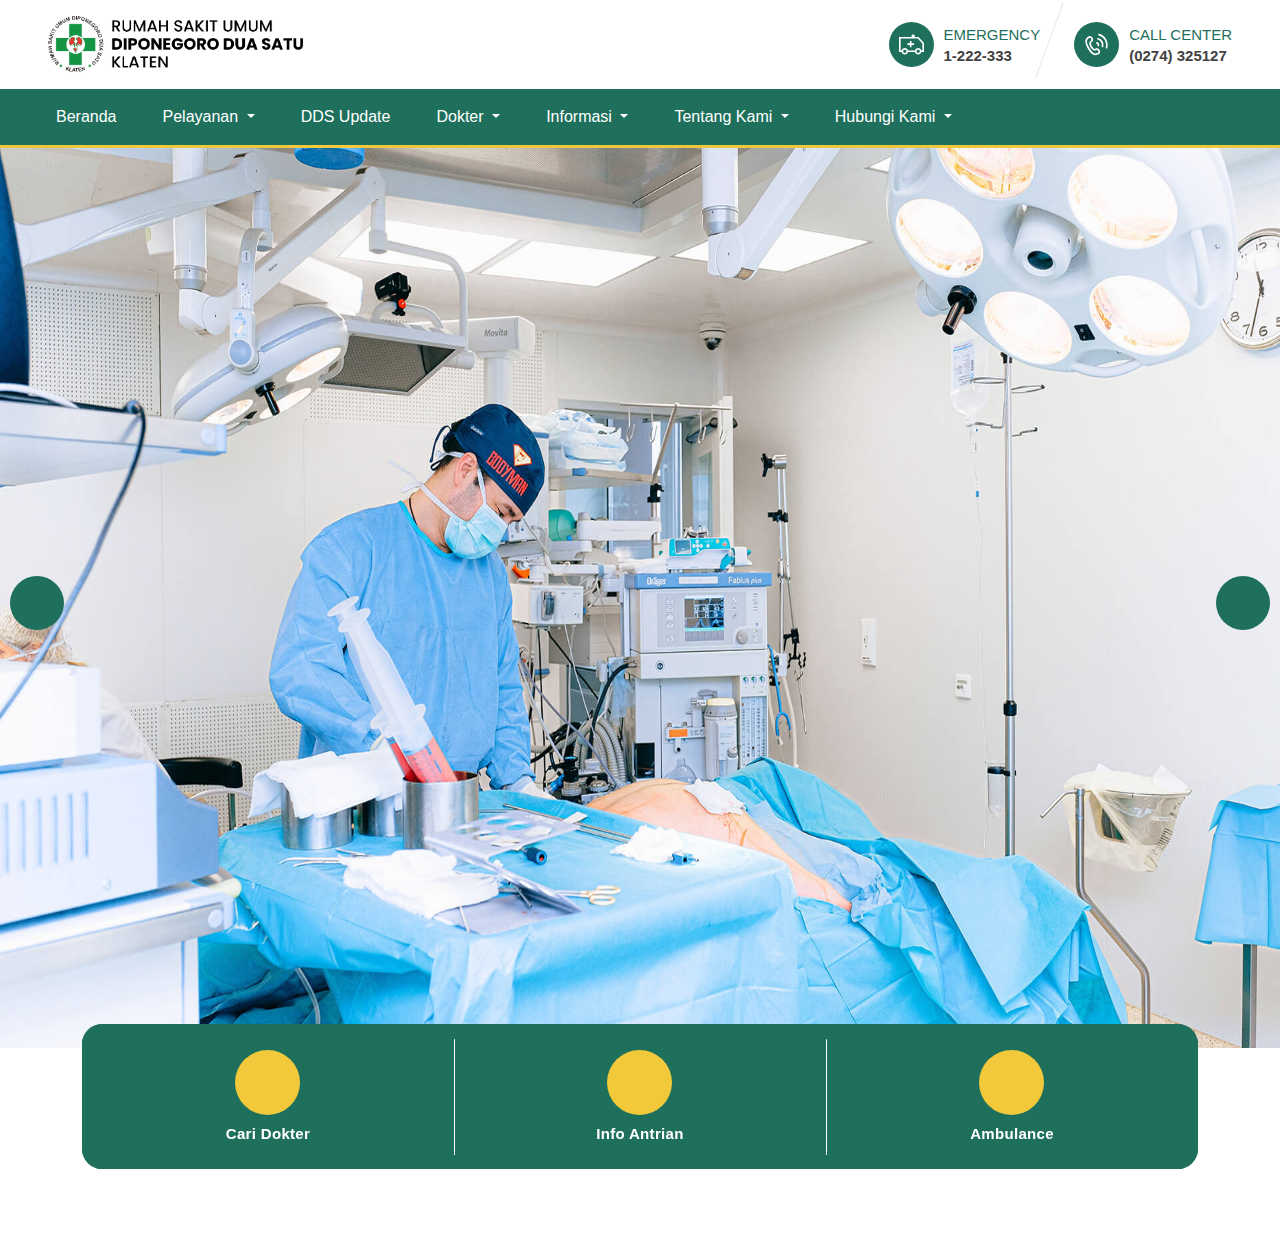
==== index.html @ 0dcee238 "Update FrontEnd" ====
<!DOCTYPE html>
<html lang="en">

<head>
  <meta charset="UTF-8" />
  <meta name="viewport" content="width=device-width, initial-scale=1.0" />
  <title>RSU Diponegoro Dua Satu Klaten</title>
  <link rel="stylesheet" href="./assets/css/app.css" />
  <script src="https://code.jquery.com/jquery-3.7.0.min.js"
    integrity="sha256-2Pmvv0kuTBOenSvLm6bvfBSSHrUJ+3A7x6P5Ebd07/g=" crossorigin="anonymous"></script>
</head>

<body>
  <header id="header" class="d-none d-md-block">
    <div class="topbar-area px-5 py-3">
      <div class="topbar-content">
        <div class="topbar-brand">
          <a href="index.html">
            <img src="./assets/img/logo web black.png" alt="Logo RSU" class="img-fluid logo-brand" />
          </a>
        </div>
        <div class="topbar-info">
          <ul class="info">
            <li class="info-item">
              <div class="icon">
                <svg class="img-fluid" width="25" height="25" viewBox="0 0 20 20" xmlns="http://www.w3.org/2000/svg">
                  <path
                    d="M11.3333 2C10.9797 2 10.6406 2.13486 10.3905 2.3749C10.1405 2.61495 10 2.94052 10 3.28V3.92H0V16.08H2.104C2.40133 17.1802 3.432 18 4.66667 18C5.90133 18 6.932 17.1802 7.22933 16.08H12.7707C13.068 17.1802 14.0987 18 15.3333 18C16.568 18 17.5987 17.1802 17.896 16.08H20V8.8L19.8333 8.62016L15.8333 4.14016L15.646 3.92H12.6667V3.28C12.6667 2.94052 12.5262 2.61495 12.2761 2.3749C12.0261 2.13486 11.687 2 11.3333 2ZM1.33333 5.2H15.0207L18.6667 9.28V14.8H17.896C17.5987 13.6998 16.568 12.88 15.3333 12.88C14.0987 12.88 13.068 13.6998 12.7707 14.8H7.22933C6.932 13.6998 5.90133 12.88 4.66667 12.88C3.432 12.88 2.40133 13.6998 2.104 14.8H1.33333V5.2ZM8.66667 7.12V9.04H6.66667V10.32H8.66667V12.24H10V10.32H12V9.04H10V7.12H8.66667ZM4.66667 14.16C5.41133 14.16 6 14.7251 6 15.44C6 16.1549 5.41133 16.72 4.66667 16.72C3.922 16.72 3.33333 16.1549 3.33333 15.44C3.33333 14.7251 3.922 14.16 4.66667 14.16ZM15.3333 14.16C16.078 14.16 16.6667 14.7251 16.6667 15.44C16.6667 16.1549 16.078 16.72 15.3333 16.72C14.5887 16.72 14 16.1549 14 15.44C14 14.7251 14.5887 14.16 15.3333 14.16Z"
                    fill="white" />
                </svg>
              </div>
              <div class="text">
                EMERGENCY
                <a href="tel:1-222-333" target="_blank">
                  <span>1-222-333</span>
                </a>
              </div>
            </li>
            <li class="info-item">
              <div class="icon">
                <svg class="img-fluid" width="25" height="25" viewBox="0 0 20 20" fill="none"
                  xmlns="http://www.w3.org/2000/svg">
                  <g clip-path="url(#clip0_1348_386)">
                    <path fill-rule="evenodd" clip-rule="evenodd"
                      d="M1.08929 6.99303C1.31957 5.32316 2.45093 4.29512 3.85457 3.48767C4.29436 3.23468 4.81684 3.16911 5.30612 3.30288C5.79503 3.43654 6.21088 3.75811 6.46417 4.19523L7.08839 5.27249C7.34168 5.70961 7.41326 6.22922 7.28499 6.71792C7.15661 7.20699 6.83838 7.62504 6.39859 7.87803C5.96698 8.12632 5.75371 8.39156 5.64662 8.63309C5.53714 8.87998 5.51151 9.16381 5.55975 9.48797C5.66095 10.168 6.05696 10.8669 6.38041 11.4251C6.70386 11.9833 7.11336 12.6745 7.65382 13.1018C7.91145 13.3055 8.17097 13.4253 8.44031 13.4543C8.70378 13.4827 9.04096 13.4313 9.47257 13.183C9.91236 12.93 10.4348 12.8644 10.9241 12.9982C11.413 13.1318 11.8289 13.4534 12.0822 13.8905L12.7064 14.9678C12.9597 15.4049 13.0313 15.9245 12.903 16.4132C12.7746 16.9023 12.4564 17.3203 12.0166 17.5733C10.613 18.3808 9.15372 18.843 7.58716 18.2068C6.08722 17.5976 4.6553 16.0399 3.08101 13.3231C1.50673 10.6063 0.868799 8.59187 1.08929 6.99303ZM2.4195 7.17514C2.26348 8.30648 2.697 9.98474 4.24383 12.6542C5.79066 15.3236 7.03262 16.5369 8.09397 16.9679C9.08869 17.3719 10.0781 17.1436 11.3452 16.4147C11.4721 16.3418 11.5658 16.2202 11.604 16.0747C11.6423 15.9289 11.6214 15.771 11.5436 15.6367L10.9193 14.5595C10.8415 14.4252 10.7147 14.3282 10.5688 14.2883C10.4233 14.2485 10.2708 14.2686 10.1439 14.3416C9.50725 14.7078 8.88715 14.848 8.29612 14.7844C7.71095 14.7214 7.21874 14.4657 6.81916 14.1498C6.06088 13.5502 5.53981 12.6504 5.23615 12.1261C5.22987 12.1152 5.22368 12.1046 5.21759 12.094C5.2115 12.0835 5.20531 12.0728 5.19902 12.062C4.89508 11.5378 4.37356 10.6383 4.23156 9.68421C4.15674 9.18144 4.18058 8.62887 4.41843 8.09245C4.65866 7.55067 5.09056 7.08569 5.72724 6.71944C5.8541 6.64646 5.94778 6.5249 5.98597 6.37943C6.02425 6.23358 6.00339 6.0757 5.92557 5.9414L5.30135 4.86415C5.22353 4.72985 5.09673 4.63291 4.95082 4.59302C4.80529 4.55323 4.65278 4.57329 4.52592 4.64627C3.25883 5.37516 2.56572 6.11482 2.4195 7.17514Z"
                      fill="white" />
                    <path fill-rule="evenodd" clip-rule="evenodd"
                      d="M11.3523 1.96472C11.4506 1.60851 11.8201 1.39914 12.1776 1.49708C14.5159 2.13767 16.5123 3.67912 17.7304 5.78117C18.9484 7.88321 19.29 10.3767 18.6777 12.7146C18.584 13.072 18.2173 13.2862 17.8585 13.1929C17.4998 13.0996 17.2848 12.7342 17.3785 12.3768C17.901 10.3815 17.6102 8.24951 16.5676 6.45008C15.5249 4.65065 13.8172 3.33373 11.8216 2.78704C11.4641 2.68909 11.254 2.32093 11.3523 1.96472ZM10.494 5.23459C10.592 4.87831 10.9614 4.66866 11.319 4.76634C12.0478 4.96542 12.7313 5.30593 13.3306 5.76803C13.9299 6.23012 14.4335 6.80491 14.8128 7.45952C15.1921 8.11414 15.4399 8.83606 15.5419 9.58422C15.6439 10.3324 15.5981 11.0924 15.4067 11.8208C15.3129 12.1782 14.946 12.3921 14.5873 12.2986C14.2286 12.205 14.0139 11.8395 14.1078 11.4821C14.2545 10.9236 14.2899 10.3399 14.2114 9.7643C14.1329 9.1887 13.9422 8.63278 13.65 8.12844C13.3577 7.6241 12.9699 7.18155 12.5088 6.82604C12.0478 6.47054 11.5227 6.20919 10.964 6.05656C10.6064 5.95888 10.396 5.59088 10.494 5.23459ZM9.65048 8.49145C9.74886 8.13526 10.1184 7.92597 10.4759 8.02399C11.0807 8.18983 11.5956 8.58808 11.9095 9.12967C12.2233 9.67126 12.312 10.3147 12.1537 10.9195C12.0602 11.277 11.6935 11.4912 11.3347 11.398C10.9759 11.3048 10.7609 10.9394 10.8544 10.582C10.9231 10.3197 10.8852 10.0376 10.7466 9.79858C10.6081 9.55952 10.3819 9.38577 10.1196 9.31387C9.76216 9.21585 9.5521 8.84764 9.65048 8.49145Z"
                      fill="white" />
                  </g>
                  <defs>
                    <clipPath id="clip0_1348_386">
                      <rect width="20" height="20" fill="white" />
                    </clipPath>
                  </defs>
                </svg>
              </div>
              <div class="text">
                CALL CENTER
                <a href="tel:(0274) 325127" target="_blank">
                  <span>(0274) 325127</span>
                </a>
              </div>
            </li>
          </ul>
        </div>
      </div>
    </div>
  </header>
  <nav id="navbar" class="navbar navbar-expand-lg">
    <div class="container-fluid px-5">
      <a href="index.html" class="navbar-brand d-block d-sm-block d-md-none">
        <img src="./assets/img/logo web.png" alt="Logo RSU" class="img-fluid logo-brand" />
      </a>
      <div class="navbar-search-open">
        <i class="fas fa-search search-icon"></i>
      </div>
      <button class="navbar-toggler" type="button" data-bs-toggle="collapse" data-bs-target="#navbarNavDropdown"
        aria-controls="navbarNavDropdown" aria-expanded="false" aria-label="Toggle navigation">
        <span class="navbar-toggler-icon"></span>
      </button>

      <div class="collapse navbar-collapse" id="navbarNavDropdown">
        <ul class="navbar-nav">
          <li class="nav-item">
            <a class="nav-link" aria-current="page" href="#">Beranda</a>
          </li>
          <li class="nav-item dropdown">
            <a class="nav-link dropdown-toggle" href="#" role="button" data-bs-toggle="dropdown" aria-expanded="false">
              Pelayanan
            </a>
            <ul class="dropdown-menu">
              <li><a class="dropdown-item" href="#">Action</a></li>
              <li><a class="dropdown-item" href="#">Another action</a></li>
              <li>
                <a class="dropdown-item" href="#">Something else here</a>
              </li>
            </ul>
          </li>
          <li class="nav-item">
            <a class="nav-link" href="#">DDS Update</a>
          </li>
          <li class="nav-item dropdown">
            <a class="nav-link dropdown-toggle" href="#" role="button" data-bs-toggle="dropdown" aria-expanded="false">
              Dokter
            </a>
            <ul class="dropdown-menu">
              <li><a class="dropdown-item" href="#">Jadwal Dokter</a></li>
              <li><a class="dropdown-item" href="#">Cari Dokter</a></li>
            </ul>
          </li>
          <li class="nav-item dropdown">
            <a class="nav-link dropdown-toggle" href="#" role="button" data-bs-toggle="dropdown" aria-expanded="false">
              Informasi
            </a>
            <ul class="dropdown-menu">
              <li><a class="dropdown-item" href="#">Alur Pelayanan</a></li>
              <li>
                <a class="dropdown-item" href="#">Ketersediaan Kamar</a>
              </li>
              <li>
                <a class="dropdown-item" href="#">Pengumuman</a>
              </li>
              <li>
                <a class="dropdown-item" href="#">E-Leflet</a>
              </li>
              <li>
                <a class="dropdown-item" href="#">Karir</a>
              </li>
            </ul>
          </li>
          <li class="nav-item dropdown">
            <a class="nav-link dropdown-toggle" href="#" role="button" data-bs-toggle="dropdown" aria-expanded="false">
              Tentang Kami
            </a>
            <ul class="dropdown-menu">
              <li><a class="dropdown-item" href="#">Profil</a></li>
              <li><a class="dropdown-item" href="#">Visi Misi</a></li>
            </ul>
          </li>
          <li class="nav-item dropdown">
            <a class="nav-link dropdown-toggle" href="#" role="button" data-bs-toggle="dropdown" aria-expanded="false">
              Hubungi Kami
            </a>
            <ul class="dropdown-menu">
              <li><a class="dropdown-item" href="#">FAQ</a></li>
              <li><a class="dropdown-item" href="#">Detail Kontak</a></li>
              <li><a class="dropdown-item" href="#">Kritik dan Saran</a></li>
            </ul>
          </li>
        </ul>
      </div>
    </div>
  </nav>
  <div class="box">
    <div class="navbar-search-close">
      <i class="fas fa-times"></i>
    </div>
    <form action="" class="search-area">
      <input type="text" name="" id="" placeholder="Search ..." />
      <button type="submit">cari</button>
    </form>
  </div>
  <section id="hero">
    <!-- Swiper -->
    <div class="swiper hero">
      <div class="swiper-wrapper">
        <div class="swiper-slide">
          <img class="d-block w-100" src="assets/img/slide/slide-1.jpg" />
        </div>
        <div class="swiper-slide">
          <img class="d-block w-100" src="assets/img/slide/slide-2.jpg" />
        </div>
        <div class="swiper-slide">
          <img class="d-block w-100" src="assets/img/slide/slide-3.jpg" />
        </div>
      </div>
      <div class="swiper-button-next"></div>
      <div class="swiper-button-prev"></div>
      <div class="swiper-pagination"></div>
    </div>
  </section>

  <main>
    <section id="quck" class="container">
      <div class="quick-link-hospital">
        <div class="wrap-all-hospital">
            <div class="hospital-items">
                <a href="https://rs-jih.co.id/rsjih/find-doctor" class="card card-style card-hospital">
                    <div class="hospital-content">
                        <div class="hospital-img">
                            <img class="img-fluid img-contain lazyload" src="https://rs-jih.co.id/rsjih/assets/front/img/icon/ql-cari-dokter.svg" style="">
                        </div>
                        <h3 class="hospital-title section-description-lg">Cari Dokter</h3>
                    </div>
                </a>
            </div>
  
            <div class="hospital-items">
                <a href="https://infoantrian.rs-jih.co.id/" class="card card-style card-hospital">
                    <div class="hospital-content">
                        <div class="hospital-img">
                            <img class="img-fluid img-contain lazyload" src="https://rs-jih.co.id/rsjih/assets/front/img/icon/ql-info-antrian.svg" style="">
                        </div>
                        <h3 class="hospital-title section-description-lg">Info Antrian</h3>
                    </div>
                </a>
            </div>
  
            <div class="hospital-items d-block d-sm-block d-md-none">
                <a href="https://hlc.rs-jih.co.id" target="_blank" class="card card-style card-hospital">
                    <div class="hospital-content">
                        <div class="hospital-img">
                            <img class="img-fluid img-contain lazyload" src="https://rs-jih.co.id/rsjih/assets/front/img/icon/ql-stetoskop.svg" style="">
                        </div>
                        <h3 class="hospital-title section-description-lg">MCU</h3>
                    </div>
                </a>
            </div>
  
            <div class="hospital-items">
                <a href="tel:1-500-805" class="card card-style card-hospital">
                    <div class="hospital-content">
                        <div class="hospital-img">
                            <img class="img-fluid img-contain lazyload" src="https://rs-jih.co.id/rsjih/assets/front/img/icon/ql-ambulance.svg" style="">
                        </div>
                        <h3 class="hospital-title section-description-lg">Ambulance</h3>
                    </div>
                </a>
            </div>
        </div>
    </div>
    </section>
  </main>
  <footer></footer>

  <!-- Option 1: Bootstrap Bundle with Popper -->
  <script src="https://cdn.jsdelivr.net/npm/bootstrap@5.3.1/dist/js/bootstrap.bundle.min.js"
    integrity="sha384-HwwvtgBNo3bZJJLYd8oVXjrBZt8cqVSpeBNS5n7C8IVInixGAoxmnlMuBnhbgrkm"
    crossorigin="anonymous"></script>
  <script src="https://cdn.jsdelivr.net/npm/swiper@10/swiper-bundle.min.js"></script>
  <script src="./assets/js/app.js"></script>
</body>

</html>
---- assets/css/app.css ----
@import url("https://fonts.googleapis.com/css2?family=Poppins:ital,wght@0,100;0,200;0,300;0,400;0,500;0,600;0,700;0,800;0,900;1,100;1,200;1,300;1,400;1,500;1,600;1,700;1,800&display=swap");@import url("https://fonts.googleapis.com/css2?family=Overpass:ital,wght@0,100;0,200;0,300;0,400;0,500;0,600;0,700;0,800;0,900;1,100;1,200;1,300;1,400;1,500;1,600;1,700;1,800;1,900&display=swap");@import url("https://cdn.jsdelivr.net/npm/bootstrap@5.3.1/dist/css/bootstrap.min.css");@import url("https://pro.fontawesome.com/releases/v5.15.4/css/all.css");@import url("https://cdn.jsdelivr.net/npm/swiper@10/swiper-bundle.min.css");*,*::before,*::after{-webkit-box-sizing:border-box;box-sizing:border-box}html{-webkit-text-size-adjust:100%;-webkit-tap-highlight-color:transparent;scroll-behavior:smooth}body{margin:0;font-family:"Poppins",sans-serif;font-size:1rem;font-style:normal;font-weight:normal;line-height:1.5;color:#212121;overflow-x:hidden;-webkit-font-smoothing:antialiased}p{font-family:"Overpass",sans-serif}::-moz-selection{color:#fff;background:#1e6f5c}::selection{color:#fff;background:#1e6f5c}::placeholder{color:#bdbdbd}input:focus::-moz-placeholder{opacity:0;-webkit-transition:0.4s;-o-transition:0.4s;transition:0.4s}*:focus{text-decoration:none;outline:none}a{text-decoration:none;color:#212121;cursor:pointer;-webkit-transition:all 0.3s ease-in-out;-moz-transition:all 0.3s ease-in-out;-ms-transition:all 0.3s ease-in-out;-o-transition:all 0.3s ease-in-out;transition:all 0.3s ease-in-out}a:focus,a:hover,a:active,*:focus,a:focus h1,a:hover h1,a:active h1,a:focus h2,a:hover h2,a:active h2,a:focus h3,a:hover h3,a:active h3,a:focus h4,a:hover h4,a:active h4,a:focus h5,a:hover h5,a:active h5,a:focus h6,a:hover h6,a:active h6{color:#1e6f5c;outline:none;text-decoration:none;-webkit-transition:all 0.3s ease-in-out;-moz-transition:all 0.3s ease-in-out;-ms-transition:all 0.3s ease-in-out;-o-transition:all 0.3s ease-in-out;transition:all 0.3s ease-in-out}a.hover:hover{text-decoration:underline;transition-duration:0.2s}a.hover-1{text-decoration:none;background-image:linear-gradient(#999, #999);background-position:1% 100%;background-repeat:no-repeat;background-size:0% 2px;transition:background-size cubic-bezier(0, 0.5, 0, 1) 0.3s}a.hover-2:hover{text-decoration:none;background-size:100% 2px}a.hover-2{text-decoration:none;background-image:linear-gradient(#f1f1f1, #f1f1f1);background-position:1% 100%;background-repeat:no-repeat;background-size:0% 2px;transition:background-size cubic-bezier(0, 0.5, 0, 1) 0.3s}a.hover-2:hover{text-decoration:none;background-size:100% 50px}a.hover-3:hover{margin-left:3px;transition-duration:0.2s}a.hover-4:hover{padding-bottom:3px;transition-duration:0.2s}h1,h2,h3,h4,h5,h6{color:#212121}.font-weight-200,.fw-200{font-weight:200 !important}.font-weight-light,.fw-300{font-weight:300 !important}.font-weight-lighter,.fw-lighter{font-weight:lighter !important}.font-weight-normal,.fw-400{font-weight:400 !important}.font-weight-500,.fw-500{font-weight:500 !important}.font-weight-600,.fw-600{font-weight:600 !important}.font-weight-bold,.fw-bold{font-weight:600 !important}.font-weight-800,.fw-800{font-weight:800 !important}.font-weight-900,.fw-900{font-weight:900 !important}.font-weight-ultra,.fw-ultra{font-weight:900 !important}.font-weight-bolder,.fw-bolder{font-weight:700 !important}.font-italic{font-style:italic !important}.font-10{font-size:0.625rem !important}.font-11{font-size:0.688rem !important}.font-12{font-size:0.75rem !important}.font-13{font-size:0.813rem !important}.font-14{font-size:0.875rem !important}.font-15{font-size:0.938rem !important}.font-16{font-size:1rem !important}.font-17{font-size:1.063rem !important}.font-18{font-size:1.125rem !important}.font-19{font-size:1.188rem !important}.font-20{font-size:1.25rem !important}.font-21{font-size:1.313rem !important}.font-22{font-size:1.375rem !important}.font-23{font-size:1.438rem !important}.font-24{font-size:1.5rem !important}.font-25{font-size:1.563rem !important}.font-xs{font-size:0.688rem !important}.font-sm{font-size:0.75rem !important}.font-md{font-size:0.938rem !important}.font-lg{font-size:1.25rem !important}.lh-1{line-height:1}.lh-2{line-height:1.2}.lh-3{line-height:1.3}.lh-4{line-height:1.4}.lh-5{line-height:1.5}.text-decoration-none{text-decoration:none !important}.text-break{word-break:break-word !important;overflow-wrap:break-word !important}.word-break-all{word-break:break-all !important}.text-reset{color:inherit !important}.text-limit-1-row{overflow:hidden !important;display:-webkit-box !important;-webkit-line-clamp:1 !important;-webkit-box-orient:vertical}.text-limit-2-row{overflow:hidden !important;display:-webkit-box !important;-webkit-line-clamp:2 !important;-webkit-box-orient:vertical}.text-limit-3-row{overflow:hidden !important;display:-webkit-box !important;-webkit-line-clamp:3 !important;-webkit-box-orient:vertical}.text-limit-4-row{overflow:hidden !important;display:-webkit-box !important;-webkit-line-clamp:4 !important;-webkit-box-orient:vertical}.text-limit-5-row{overflow:hidden !important;display:-webkit-box !important;-webkit-line-clamp:5 !important;-webkit-box-orient:vertical}.text-white{color:#fff !important}.text-black{color:#000 !important}.text-light{color:#f3f3f3 !important}.text-dark{color:#212121 !important}.text-accent{color:#1e6f5c !important}.text-accent2{color:#fff !important}.text-second{color:#f1c93b !important}.text-second2{color:#ff3d00 !important}.text-text{color:#757575 !important}.text-text1{color:#9e9e9e !important}.text-text2{color:#bdbdbd !important}.opacity-1{opacity:0.1}.opacity-2{opacity:0.2}.opacity-3{opacity:0.3}.opacity-4{opacity:0.4}.opacity-5{opacity:0.5}.opacity-6{opacity:0.6}.opacity-7{opacity:0.7}.opacity-8{opacity:0.8}.opacity-9{opacity:0.9}.opacity-none{opacity:1}.visible{visibility:visible !important}.invisible{visibility:hidden !important}.p-absolute{position:absolute !important}.p-relative{position:relative !important}.overflow-auto{overflow:auto}.overflow-hidden{overflow:hidden}ol{padding:0;margin:0}ol li{list-style:decimal inside !important}ul{padding:0;margin:0}ul li{list-style:none}.list-unstyled{padding-left:0;list-style:none}.list-inline{padding-left:0;list-style:none}.list-inline-item{display:inline-block}.list-inline-item:not(:last-child){margin-right:0.938rem}.list-style .list-item:not(:last-child){margin-bottom:0.5rem}.list-check li{position:relative;padding-left:1.525rem}.list-check li:before{font-family:"Font Awesome 5 Free","Font Awesome 5 Brands","Font Awesome 5 Pro";content:"\f00c";position:absolute;top:0.1rem;left:0;width:1.25rem;height:1.25rem;display:flex;align-items:center;justify-content:center;border-radius:50%;background:rgba(54,179,127,0.08);font-weight:900;font-size:0.625rem;color:#1e6f5c}.absolute-top-left{position:absolute;top:0;left:0}.absolute-top-right{position:absolute;top:0;right:0}.absolute-bottom-left{position:absolute;bottom:0;left:0}.absolute-bottom-right{position:absolute;bottom:0;right:0}.bg-accent{background:#1e6f5c !important}.bg-second{background:#f1c93b !important}.bg-dark{background:#212121 !important}.bg-light{background:#f3f3f3 !important}.bg-black{background:#000 !important}.bg-white{background:#fff !important}img{width:100%;height:100%}.img-contain{object-fit:contain;position:50% 50%;-webkit-transition:-webkit-transform 0.5s;transition:-webkit-transform 0.5s;-o-transition:transform 0.5s;transition:transform 0.5s;transition:transform 0.5s, -webkit-transform 0.5s}.img-cover{object-fit:cover;position:50% 50%;width:100%;height:100%;-webkit-transition:-webkit-transform 0.5s;transition:-webkit-transform 0.5s;-o-transition:transform 0.5s;transition:transform 0.5s;transition:transform 0.5s, -webkit-transform 0.5s}.img-cover.hover-scale{-webkit-transform:scale(1.1);-ms-transform:scale(1.1);transform:scale(1.1);-webkit-transition:-webkit-transform 0.5s;transition:-webkit-transform 0.5s;-o-transition:transform 0.5s;transition:transform 0.5s;transition:transform 0.5s, -webkit-transform 0.5s}.img-hover-scale{overflow:hidden;position:relative}.img-hover-scale img{-webkit-transition:-webkit-transform 0.5s;transition:-webkit-transform 0.5s;-o-transition:transform 0.5s;transition:transform 0.5s;transition:transform 0.5s, -webkit-transform 0.5s}.img-hover-scale:hover img{-webkit-transform:scale(1.1);-ms-transform:scale(1.1);transform:scale(1.1);-webkit-transition:-webkit-transform 0.5s;transition:-webkit-transform 0.5s;-o-transition:transform 0.5s;transition:transform 0.5s;transition:transform 0.5s, -webkit-transform 0.5s}.hv-img-zoom{overflow:hidden;-webkit-transition:all 0.3s ease-in-out;-moz-transition:all 0.3s ease-in-out;-ms-transition:all 0.3s ease-in-out;-o-transition:all 0.3s ease-in-out;transition:all 0.3s ease-in-out}.hv-img-zoom:hover{-webkit-transform:scale(1.08);-ms-transform:scale(1.08);transform:scale(1.08);-webkit-transition:all 0.3s ease-in-out;-moz-transition:all 0.3s ease-in-out;-ms-transition:all 0.3s ease-in-out;-o-transition:all 0.3s ease-in-out;transition:all 0.3s ease-in-out}.hv-zoom{position:relative;overflow:hidden}.hv-zoom img:not(.fix){-webkit-transition:all 0.3s ease-in-out;-moz-transition:all 0.3s ease-in-out;-ms-transition:all 0.3s ease-in-out;-o-transition:all 0.3s ease-in-out;transition:all 0.3s ease-in-out}.hv-zoom:hover img:not(.fix){-webkit-transform:scale(1.08);-moz-transform:scale(1.08);-ms-transform:scale(1.08);-o-transform:scale(1.08);transform:scale(1.08);-webkit-transition:all 0.3s ease-in-out;-moz-transition:all 0.3s ease-in-out;-ms-transition:all 0.3s ease-in-out;-o-transition:all 0.3s ease-in-out;transition:all 0.3s ease-in-out}.hv-shadow-sm{-webkit-transition:all 0.3s ease-in-out;-moz-transition:all 0.3s ease-in-out;-ms-transition:all 0.3s ease-in-out;-o-transition:all 0.3s ease-in-out;transition:all 0.3s ease-in-out}.hv-shadow-sm:hover,.hv-shadow-sm:focus{box-shadow:0 0.24rem 0.625rem rgba(0,0,0,0.0786943);-webkit-transition:all 0.3s ease-in-out;-moz-transition:all 0.3s ease-in-out;-ms-transition:all 0.3s ease-in-out;-o-transition:all 0.3s ease-in-out;transition:all 0.3s ease-in-out}.hv-shadow{-webkit-transition:all 0.3s ease-in-out;-moz-transition:all 0.3s ease-in-out;-ms-transition:all 0.3s ease-in-out;-o-transition:all 0.3s ease-in-out;transition:all 0.3s ease-in-out}.hv-shadow:hover,.hv-shadow:focus{box-shadow:0 0.625rem 2.813rem rgba(0,0,0,0.0986943);-webkit-transition:all 0.3s ease-in-out;-moz-transition:all 0.3s ease-in-out;-ms-transition:all 0.3s ease-in-out;-o-transition:all 0.3s ease-in-out;transition:all 0.3s ease-in-out}.hv-trigger{position:relative;overflow:hidden;-webkit-transition:all 0.3s ease-in-out;-moz-transition:all 0.3s ease-in-out;-ms-transition:all 0.3s ease-in-out;-o-transition:all 0.3s ease-in-out;transition:all 0.3s ease-in-out}.hv-trigger:hover,.hv-trigger:focus{background:#f3f3f3 !important}.hv-underline{display:block;position:relative;padding:0}.hv-underline:hover{text-decoration:none}.hv-underline:before{content:"";display:block;position:absolute;left:0;bottom:0;height:1px;width:0;transition:width 0s ease, background 0.25s ease}.hv-underline:after{content:"";display:block;position:absolute;right:0;bottom:0;height:1px;width:0;background:#f1c93b;transition:width 0.25s ease}.hv-underline:hover:before{width:100%;background:#f1c93b;transition:width 0.25s ease}.hv-underline:hover:after{width:100%;background:transparent;transition:all 0s ease}.shadow-md{box-shadow:0 0.25rem 0.5rem rgba(192,189,189,0.25)}.shadow-none{-webkit-box-shadow:none !important;box-shadow:none !important}.separator{border-top:1px solid #f3f3f3}hr{border-bottom:1px solid #f3f3f3;border-top:0 none;padding:0}.trans-4,.trans-4:hover{-webkit-transition:all 0.4s ease-in-out;-moz-transition:all 0.4s ease-in-out;-ms-transition:all 0.4s ease-in-out;-o-transition:all 0.4s ease-in-out;transition:all 0.4s ease-in-out}.topbar-area{position:relative;z-index:999;background-color:#fff;transition:all 0.5s}.topbar-area .topbar-content{display:flex;align-items:center;justify-content:space-between}.topbar-area .topbar-content .topbar-brand{position:relative;z-index:4;overflow:hidden;max-width:100%}.topbar-area .topbar-content .topbar-brand .logo-brand{object-fit:contain;max-width:255px;width:100%;backface-visibility:hidden}.topbar-area .topbar-content .topbar-info{position:relative;z-index:4}.topbar-area .topbar-content .topbar-info .info{display:flex;align-items:center;justify-content:flex-end}.topbar-area .topbar-content .topbar-info .info .info-item{display:flex;position:relative;align-items:center;justify-content:center}.topbar-area .topbar-content .topbar-info .info .info-item .icon{margin-right:0.625rem;background:#1e6f5c;width:45px;height:45px;border-radius:50%;display:flex;align-items:center;justify-content:center}.topbar-area .topbar-content .topbar-info .info .info-item .icon img{object-fit:contain;max-height:19px}.topbar-area .topbar-content .topbar-info .info .info-item .text{font-family:"Overpass",sans-serif;font-weight:normal;font-size:0.938rem;line-height:1.4;color:#1e6f5c}.topbar-area .topbar-content .topbar-info .info .info-item .text span{display:block;font-weight:600;color:#424242}.topbar-area .topbar-content .topbar-info .info .info-item:not(:last-child){margin-right:1.5rem;padding-right:0.625rem}.topbar-area .topbar-content .topbar-info .info .info-item:not(:last-child)::after{content:"";position:absolute;top:-50%;right:0;height:80px;width:1px;z-index:3;transform:rotate(20deg);-webkit-transform:rotate(20deg);-moz-transform:rotate(20deg);-ms-transform:rotate(20deg);-o-transform:rotate(20deg);background:#e7e7e7}.navbar{background-color:#1e6f5c !important;position:relative;z-index:999;font-family:"Overpass",sans-serif;border-bottom:3px solid #f1c93b;transition:all 0.5s;position:sticky;position:-webkit-sticky;top:0}.navbar .navbar-brand{position:relative;z-index:4;overflow:hidden;max-width:100%}.navbar .navbar-brand .logo-brand{object-fit:contain;max-width:255px;width:100%;backface-visibility:hidden}.navbar .nav-item .nav-link{color:#fff;font-size:1rem;font-weight:normal;transition:0.5s}.navbar .nav-item .nav-link:hover{color:#f1c93b}.navbar .nav-item .dropdown-menu{border:none;box-shadow:0 0 20px rgba(0,0,0,0.1)}.navbar .nav-item .dropdown-menu .dropdown-item{color:#000;font-size:1rem;font-weight:normal;transition:0.5s}.navbar .nav-item .dropdown-menu .dropdown-item:hover{color:#f1c93b}.navbar .nav-item .dropdown-menu .dropdown-item:hover:before{content:"\f067";font-family:"Font Awesome 5 Free","Font Awesome 5 Brands","Font Awesome 5 Pro";margin-right:0.3rem;color:#1e6f5c;font-size:13px}.navbar .nav-item:not(:last-child){margin-right:1.875rem}.navbar .navbar-search-open{position:absolute;right:3rem;display:flex;align-items:center;justify-content:center;cursor:pointer;font-size:1.5rem;z-index:9999;color:#fff;transition:0.5s}@media screen and (max-width: 767px){.navbar .navbar-search-open{top:1.8rem;right:8rem}}.navbar .navbar-search-open:hover{color:#f1c93b}.navbar.scrolled{box-shadow:0px 15px 20px -6px rgba(23,23,23,0.42);-webkit-box-shadow:0px 15px 20px -6px rgba(23,23,23,0.42);-moz-box-shadow:0px 15px 20px -6px rgba(23,23,23,0.42)}.box{position:fixed;z-index:9999;top:0;left:0;width:100%;height:100%;background-color:rgba(0,0,0,0.8);display:-webkit-flex;display:-moz-flex;display:-ms-flex;display:-o-flex;display:flex;align-items:center;justify-content:center;opacity:0;visibility:hidden;transition:0.5s}.box .navbar-search-close{position:fixed;top:1.25rem;right:1.25rem;width:2.5rem;height:2.5rem;background-color:#1e6f5c;border-radius:50%;display:-webkit-flex;display:-moz-flex;display:-ms-flex;display:-o-flex;display:flex;align-items:center;justify-content:center;cursor:pointer;font-size:2rem;color:#fff}.box .search-area{width:100%;max-width:56rem;display:-webkit-flex;display:-moz-flex;display:-ms-flex;display:-o-flex;display:flex;border-bottom:1px solid #1e6f5c}@media (max-width: 767px){.box .search-area{max-width:30rem}}.box .search-area input{flex:1 1 auto;background-color:transparent;border:0;height:2.5rem;font-size:2rem;width:100%}.box .search-area input::placeholder{color:rgba(255,255,255,0.7);letter-spacing:3px}.box .search-area button{background:#1e6f5c;padding:0 10px;border:none;color:#fff;font-size:22px;text-transform:uppercase;letter-spacing:4px;cursor:pointer}.box.open{opacity:1;visibility:visible}#hero{width:100%;height:100vh;background-color:rgba(60,60,60,0.8);overflow:hidden;position:relative;z-index:5}#hero .swiper .swiper-wrapper .swiper-slide{transition-property:opacity;background-position:center top}#hero .swiper{width:100%;height:100%}#hero .swiper .swiper-pagination{position:absolute;bottom:0;left:0;width:100%;padding:0 10px;text-align:center}#hero .swiper .swiper-pagination .swiper-pagination-bullet{width:10px;height:10px;background:#1e6f5c;border-radius:10px;opacity:1;transition:0.3s}#hero .swiper .swiper-pagination .swiper-pagination-bullet:not(:last-child){margin-right:10px}#hero .swiper .swiper-pagination .swiper-pagination-bullet.swiper-pagination-bullet-active{background-color:#f1c93b}#hero .swiper-slide{background-position:center;background-size:cover}#hero .swiper-button-next,#hero .swiper-button-prev{background:none;font-size:30px;line-height:0;width:auto;height:auto;background:#1e6f5c;border-radius:50px;transition:0.3s;color:#fff;width:54px;height:54px;display:flex;align-items:center;justify-content:center}#hero .swiper-button-next::after,#hero .swiper-button-prev::after{font-weight:900;font-size:20px}#hero .swiper-button-next:hover,#hero .swiper-button-prev:hover{background:#1e6f5c;color:#f1c93b}@media (max-width: 992px){#hero{height:40vh}}.quick-link-hospital{position:relative;margin-top:2.5rem;z-index:5}@media (max-width: 767px){.quick-link-hospital{position:fixed;bottom:0;left:0;width:100%;z-index:20}}.wrap-all-hospital{position:relative;overflow:hidden;border-radius:1.25rem;display:flex;align-items:stretch}@media (min-width: 767px){.wrap-all-hospital{top:-4rem}}.wrap-all-hospital .hospital-items{position:relative;width:100%}.wrap-all-hospital .hospital-items::before{content:"";position:absolute;top:10%;right:-1px;width:1px;height:80%;background:#fff;border-radius:0.5rem;z-index:5}.wrap-all-hospital .hospital-items .card-hospital{position:relative;overflow:hidden;height:145px;border-radius:0;border-color:#1e6f5c;padding:1.25rem 0.625rem;background:#1e6f5c;display:flex;align-items:center;justify-content:center;-webkit-transition:all 0.3s ease-in-out;-moz-transition:all 0.3s ease-in-out;-ms-transition:all 0.3s ease-in-out;-o-transition:all 0.3s ease-in-out;transition:all 0.3s ease-in-out}.wrap-all-hospital .hospital-items .card-hospital:hover{background:#f1c93b;border-color:#f1c93b;box-shadow:1.25rem 0.25rem 3.125rem rgba(255,199,31,0.2);-webkit-transition:all 0.3s ease-in-out;-moz-transition:all 0.3s ease-in-out;-ms-transition:all 0.3s ease-in-out;-o-transition:all 0.3s ease-in-out;transition:all 0.3s ease-in-out}.wrap-all-hospital .hospital-items .card-hospital:hover .hospital-content .hospital-title{color:#1e6f5c;-webkit-transition:all 0.3s ease-in-out;-moz-transition:all 0.3s ease-in-out;-ms-transition:all 0.3s ease-in-out;-o-transition:all 0.3s ease-in-out;transition:all 0.3s ease-in-out}.wrap-all-hospital .hospital-items .card-hospital .hospital-cover{mix-blend-mode:soft-light;position:absolute;top:0;left:0;width:100%;height:100%;z-index:0}.wrap-all-hospital .hospital-items .card-hospital .hospital-content{position:relative;text-align:center}.wrap-all-hospital .hospital-items .card-hospital .hospital-content .hospital-img{width:65px;height:65px;padding:13px;border-radius:50%;background:#f1c93b;margin:auto;margin-bottom:0.625rem}.wrap-all-hospital .hospital-items .card-hospital .hospital-content .hospital-img img{position:relative;z-index:3}@media (max-width: 767px){.wrap-all-hospital .hospital-items .card-hospital .hospital-content .hospital-img img{max-width:20px}}@media (max-width: 480px){.wrap-all-hospital .hospital-items .card-hospital .hospital-content .hospital-img img{max-width:14px}}@media (max-width: 1200px){.wrap-all-hospital .hospital-items .card-hospital .hospital-content .hospital-img{width:58px;height:58px;padding:15px}}@media (max-width: 767px){.wrap-all-hospital .hospital-items .card-hospital .hospital-content .hospital-img{width:35px;height:35px;padding:0;display:flex;align-items:center;justify-content:center}}@media (max-width: 480px){.wrap-all-hospital .hospital-items .card-hospital .hospital-content .hospital-img{width:25px;height:25px}}.wrap-all-hospital .hospital-items .card-hospital .hospital-content .hospital-title{position:relative;font-size:0.938rem;font-weight:600;color:#fff;letter-spacing:0.02rem;z-index:3;margin-bottom:0;-webkit-transition:all 0.3s ease-in-out;-moz-transition:all 0.3s ease-in-out;-ms-transition:all 0.3s ease-in-out;-o-transition:all 0.3s ease-in-out;transition:all 0.3s ease-in-out}@media (max-width: 1200px){.wrap-all-hospital .hospital-items .card-hospital .hospital-content .hospital-title{font-size:1.125rem}}@media (max-width: 767px){.wrap-all-hospital .hospital-items .card-hospital .hospital-content .hospital-title{font-size:0.935rem}}@media (max-width: 480px){.wrap-all-hospital .hospital-items .card-hospital .hospital-content .hospital-title{font-size:0.65rem;line-height:120%}}@media (max-width: 767px){.wrap-all-hospital .hospital-items .card-hospital{height:85px}}@media (max-width: 480px){.wrap-all-hospital .hospital-items .card-hospital{height:70px}}@media (max-width: 767px){.wrap-all-hospital{position:relative;border-radius:0}}@media (max-width: 768px){.quick-link-hospital.desktop{display:none}.quick-link-hospital.mobile{display:block}}
/*# sourceMappingURL=app.css.map */
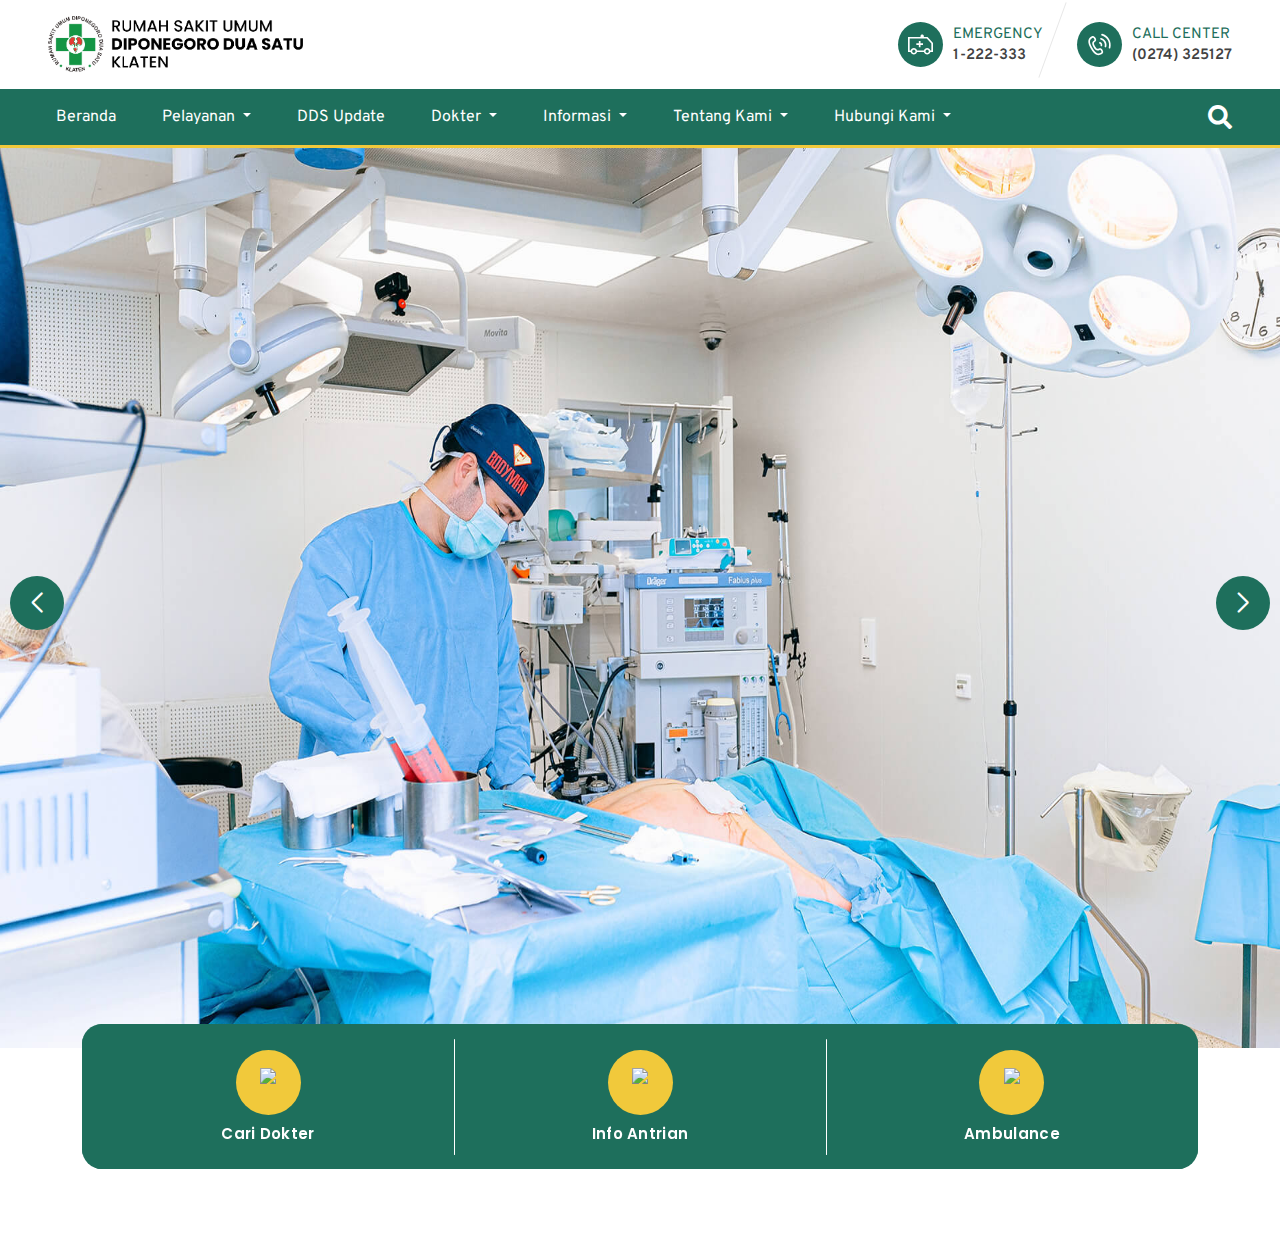
==== commit 615cca23: "Update index.html" ====
--- a/index.html
+++ b/index.html
@@ -156,7 +156,7 @@
     <div class="navbar-search-close">
       <i class="fas fa-times"></i>
     </div>
-    <form action="" class="search-area">
+    <form  class="search-area">
       <input type="text" name="" id="" placeholder="Search ..." />
       <button type="submit">cari</button>
     </form>
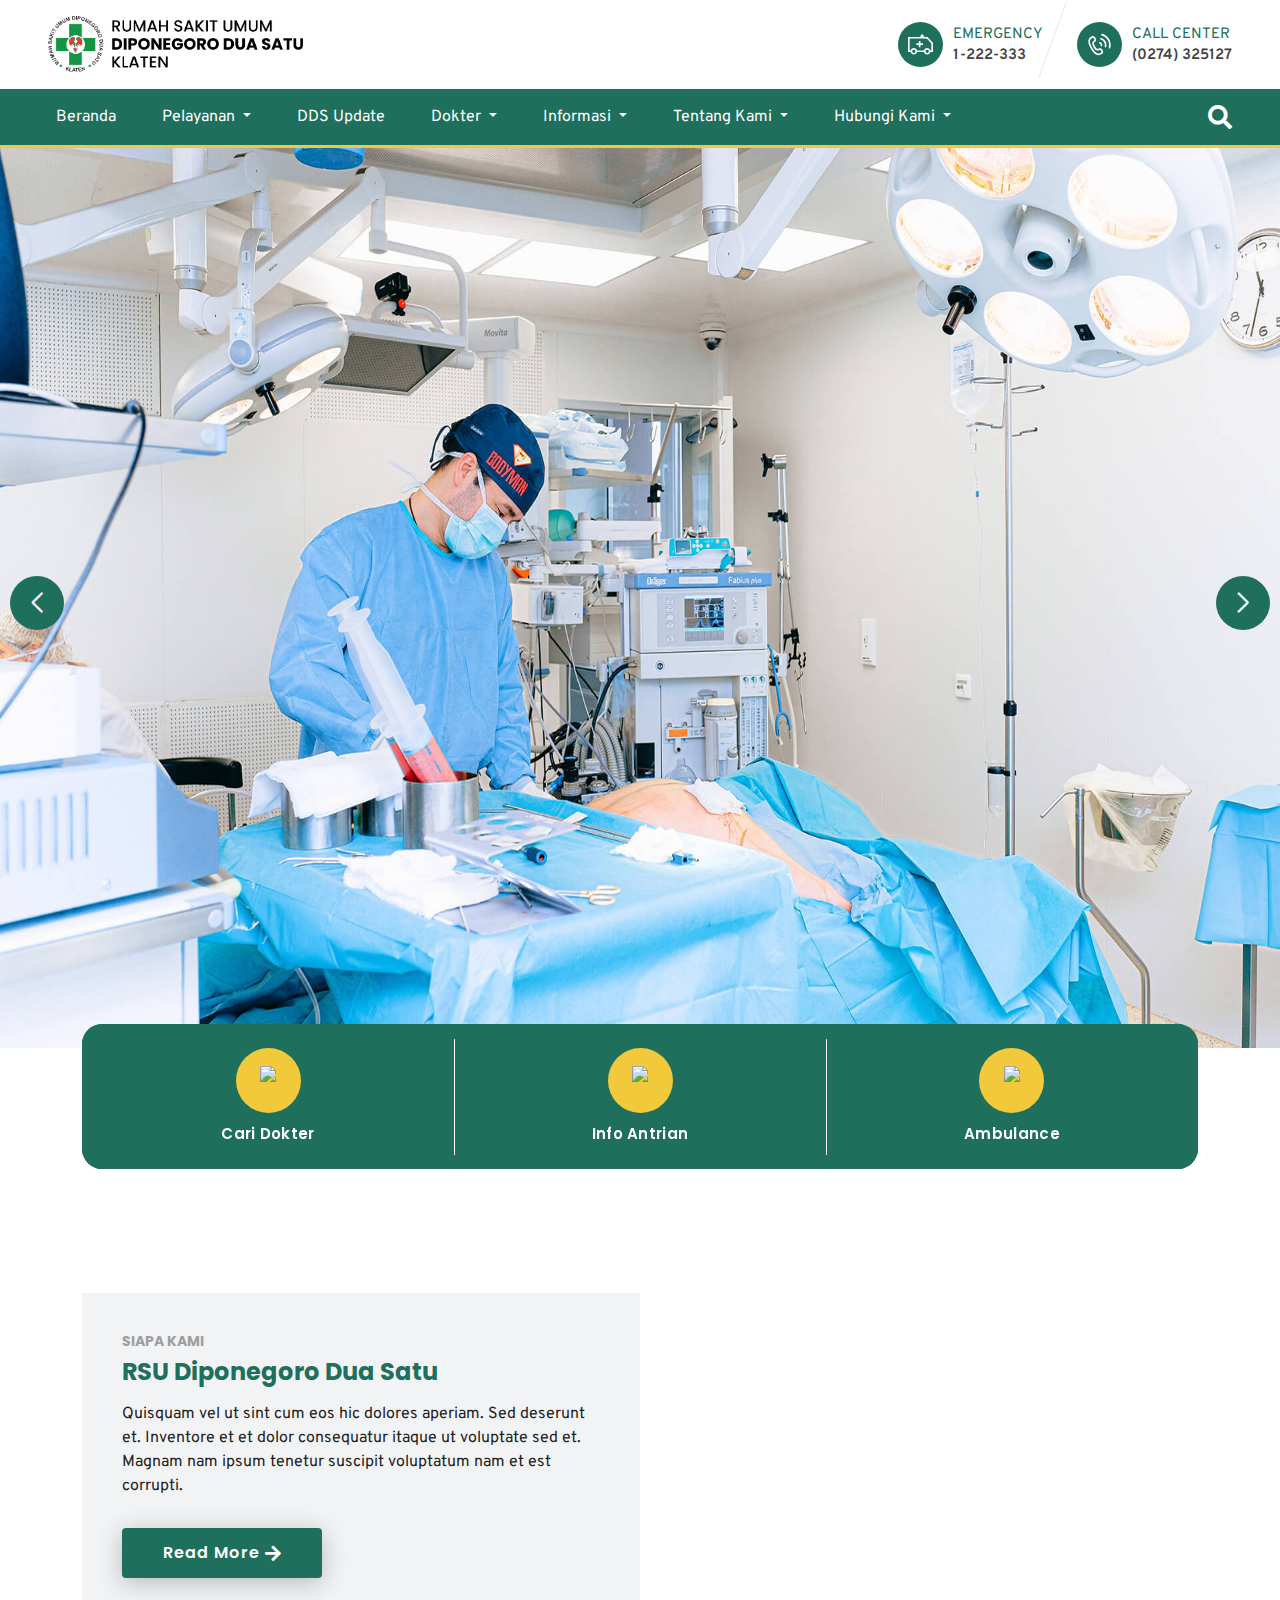
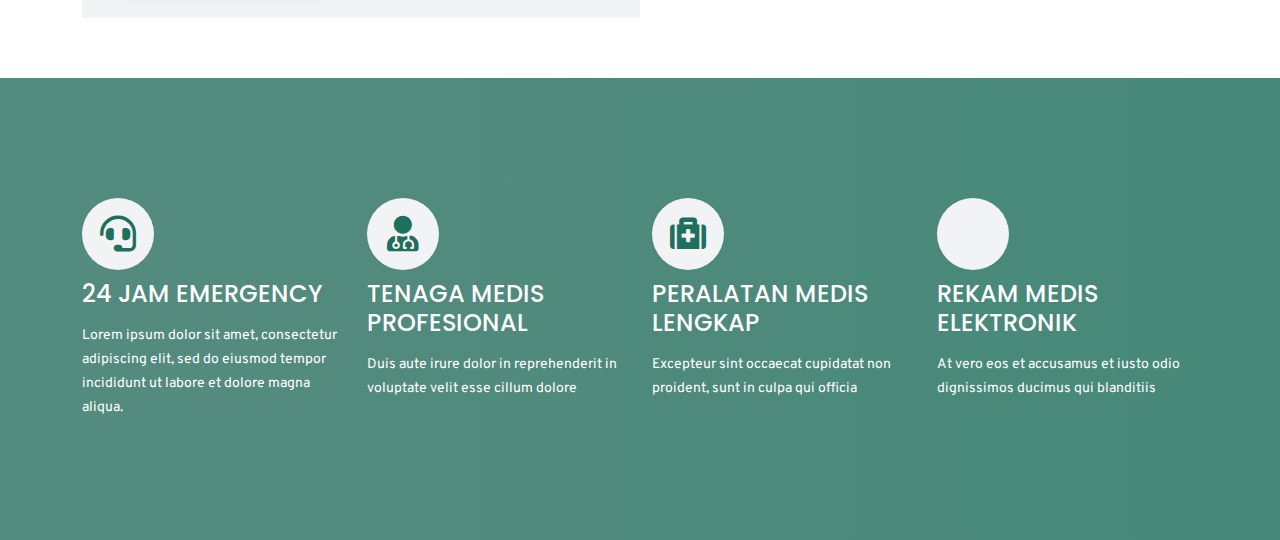
==== commit 0b311123: "UPDATE HOME" ====
--- a/index.html
+++ b/index.html
@@ -156,7 +156,7 @@
     <div class="navbar-search-close">
       <i class="fas fa-times"></i>
     </div>
-    <form  class="search-area">
+    <form class="search-area">
       <input type="text" name="" id="" placeholder="Search ..." />
       <button type="submit">cari</button>
     </form>
@@ -185,52 +185,125 @@
     <section id="quck" class="container">
       <div class="quick-link-hospital">
         <div class="wrap-all-hospital">
-            <div class="hospital-items">
-                <a href="https://rs-jih.co.id/rsjih/find-doctor" class="card card-style card-hospital">
-                    <div class="hospital-content">
-                        <div class="hospital-img">
-                            <img class="img-fluid img-contain lazyload" src="https://rs-jih.co.id/rsjih/assets/front/img/icon/ql-cari-dokter.svg" style="">
-                        </div>
-                        <h3 class="hospital-title section-description-lg">Cari Dokter</h3>
-                    </div>
+          <div class="hospital-items">
+            <a href="https://rs-jih.co.id/rsjih/find-doctor" class="card card-style card-hospital">
+              <div class="hospital-content">
+                <div class="hospital-img">
+                  <img class="img-fluid img-contain lazyload"
+                    src="https://rs-jih.co.id/rsjih/assets/front/img/icon/ql-cari-dokter.svg" style="">
+                </div>
+                <h3 class="hospital-title section-description-lg">Cari Dokter</h3>
+              </div>
+            </a>
+          </div>
+
+          <div class="hospital-items">
+            <a href="https://infoantrian.rs-jih.co.id/" class="card card-style card-hospital">
+              <div class="hospital-content">
+                <div class="hospital-img">
+                  <img class="img-fluid img-contain lazyload"
+                    src="https://rs-jih.co.id/rsjih/assets/front/img/icon/ql-info-antrian.svg" style="">
+                </div>
+                <h3 class="hospital-title section-description-lg">Info Antrian</h3>
+              </div>
+            </a>
+          </div>
+
+          <div class="hospital-items d-block d-sm-block d-md-none">
+            <a href="https://hlc.rs-jih.co.id" target="_blank" class="card card-style card-hospital">
+              <div class="hospital-content">
+                <div class="hospital-img">
+                  <img class="img-fluid img-contain lazyload"
+                    src="https://rs-jih.co.id/rsjih/assets/front/img/icon/ql-stetoskop.svg" style="">
+                </div>
+                <h3 class="hospital-title section-description-lg">MCU</h3>
+              </div>
+            </a>
+          </div>
+
+          <div class="hospital-items">
+            <a href="tel:1-500-805" class="card card-style card-hospital">
+              <div class="hospital-content">
+                <div class="hospital-img">
+                  <img class="img-fluid img-contain lazyload"
+                    src="https://rs-jih.co.id/rsjih/assets/front/img/icon/ql-ambulance.svg" style="">
+                </div>
+                <h3 class="hospital-title section-description-lg">Ambulance</h3>
+              </div>
+            </a>
+          </div>
+        </div>
+      </div>
+    </section>
+    <section id="about" class="about section-sm">
+      <div class="container" >
+        <div class="row gx-0">
+
+          <div class="col-lg-6 d-flex flex-column justify-content-center" >
+            <div class="content">
+              <h3>SIAPA KAMI</h3>
+              <h2>RSU Diponegoro Dua Satu</h2>
+              <p>
+                Quisquam vel ut sint cum eos hic dolores aperiam. Sed deserunt et. Inventore et et dolor consequatur itaque ut voluptate sed et. Magnam nam ipsum tenetur suscipit voluptatum nam et est corrupti.
+              </p>
+              <div class="text-center text-lg-start">
+                <a href="#" class="btn btn-read-more d-inline-flex align-items-center justify-content-center align-self-center">
+                  <span>Read More</span>
+                  <i class="fas fa-arrow-right"></i>
                 </a>
-            </div>
-  
-            <div class="hospital-items">
-                <a href="https://infoantrian.rs-jih.co.id/" class="card card-style card-hospital">
-                    <div class="hospital-content">
-                        <div class="hospital-img">
-                            <img class="img-fluid img-contain lazyload" src="https://rs-jih.co.id/rsjih/assets/front/img/icon/ql-info-antrian.svg" style="">
-                        </div>
-                        <h3 class="hospital-title section-description-lg">Info Antrian</h3>
-                    </div>
-                </a>
-            </div>
-  
-            <div class="hospital-items d-block d-sm-block d-md-none">
-                <a href="https://hlc.rs-jih.co.id" target="_blank" class="card card-style card-hospital">
-                    <div class="hospital-content">
-                        <div class="hospital-img">
-                            <img class="img-fluid img-contain lazyload" src="https://rs-jih.co.id/rsjih/assets/front/img/icon/ql-stetoskop.svg" style="">
-                        </div>
-                        <h3 class="hospital-title section-description-lg">MCU</h3>
-                    </div>
-                </a>
-            </div>
-  
-            <div class="hospital-items">
-                <a href="tel:1-500-805" class="card card-style card-hospital">
-                    <div class="hospital-content">
-                        <div class="hospital-img">
-                            <img class="img-fluid img-contain lazyload" src="https://rs-jih.co.id/rsjih/assets/front/img/icon/ql-ambulance.svg" style="">
-                        </div>
-                        <h3 class="hospital-title section-description-lg">Ambulance</h3>
-                    </div>
-                </a>
-            </div>
-        </div>
-    </div>
-    </section>
+              </div>
+            </div>
+          </div>
+
+          <div class="col-lg-6 d-flex align-items-center" >
+            <img src="/assets/img/IMG_4306.JPG" class="img-fluid" alt="">
+          </div>
+
+        </div>
+      </div>
+
+    </section><!-- End About Section -->
+    <!-- ======= Cta Section ======= -->
+    <section id="cta" class="cta">
+      <div class="container" >
+
+        <div class="row">
+          <div class="col-xl-3 col-md-6 d-flex align-items-stretch" data-aos="zoom-in" data-aos-delay="100">
+            <div class="icon-box">
+              <div class="icon rounded-circle d-inline-flex align-items-center justify-content-center align-self-center"><i class="fas fa-headset "></i></div>
+              <h4><a href="">24 JAM EMERGENCY</a></h4>
+              <p>Lorem ipsum dolor sit amet, consectetur adipiscing elit, sed do eiusmod tempor incididunt ut labore et dolore magna aliqua.
+            </div>
+          </div>
+
+          <div class="col-xl-3 col-md-6 d-flex align-items-stretch mt-4 mt-md-0" data-aos="zoom-in" data-aos-delay="200">
+            <div class="icon-box">
+              <div class="icon rounded-circle d-inline-flex align-items-center justify-content-center align-self-center"><i class="fas fa-user-md"></i></div>
+              <h4><a href="">TENAGA MEDIS PROFESIONAL</a></h4>
+              <p>Duis aute irure dolor in reprehenderit in voluptate velit esse cillum dolore</p>
+            </div>
+          </div>
+
+          <div class="col-xl-3 col-md-6 d-flex align-items-stretch mt-4 mt-xl-0" data-aos="zoom-in" data-aos-delay="300">
+            <div class="icon-box">
+              <div class="icon rounded-circle d-inline-flex align-items-center justify-content-center align-self-center"><i class="fas fa-medkit"></i></div>
+              <h4><a href="">PERALATAN MEDIS LENGKAP</a></h4>
+              <p>Excepteur sint occaecat cupidatat non proident, sunt in culpa qui officia</p>
+            </div>
+          </div>
+
+          <div class="col-xl-3 col-md-6 d-flex align-items-stretch mt-4 mt-xl-0" data-aos="zoom-in" data-aos-delay="400">
+            <div class="icon-box">
+              <div class="icon rounded-circle d-inline-flex align-items-center justify-content-center align-self-center"><i class="fas fa-files-medical"></i></div>
+              <h4><a href="">REKAM MEDIS ELEKTRONIK</a></h4>
+              <p>At vero eos et accusamus et iusto odio dignissimos ducimus qui blanditiis</p>
+            </div>
+          </div>
+        </div>
+
+      </div>
+    </section><!-- End Cta Section -->
+
   </main>
   <footer></footer>
 
--- a/assets/css/app.css
+++ b/assets/css/app.css
@@ -1,2 +1,2 @@
-@import url("https://fonts.googleapis.com/css2?family=Poppins:ital,wght@0,100;0,200;0,300;0,400;0,500;0,600;0,700;0,800;0,900;1,100;1,200;1,300;1,400;1,500;1,600;1,700;1,800&display=swap");@import url("https://fonts.googleapis.com/css2?family=Overpass:ital,wght@0,100;0,200;0,300;0,400;0,500;0,600;0,700;0,800;0,900;1,100;1,200;1,300;1,400;1,500;1,600;1,700;1,800;1,900&display=swap");@import url("https://cdn.jsdelivr.net/npm/bootstrap@5.3.1/dist/css/bootstrap.min.css");@import url("https://pro.fontawesome.com/releases/v5.15.4/css/all.css");@import url("https://cdn.jsdelivr.net/npm/swiper@10/swiper-bundle.min.css");*,*::before,*::after{-webkit-box-sizing:border-box;box-sizing:border-box}html{-webkit-text-size-adjust:100%;-webkit-tap-highlight-color:transparent;scroll-behavior:smooth}body{margin:0;font-family:"Poppins",sans-serif;font-size:1rem;font-style:normal;font-weight:normal;line-height:1.5;color:#212121;overflow-x:hidden;-webkit-font-smoothing:antialiased}p{font-family:"Overpass",sans-serif}::-moz-selection{color:#fff;background:#1e6f5c}::selection{color:#fff;background:#1e6f5c}::placeholder{color:#bdbdbd}input:focus::-moz-placeholder{opacity:0;-webkit-transition:0.4s;-o-transition:0.4s;transition:0.4s}*:focus{text-decoration:none;outline:none}a{text-decoration:none;color:#212121;cursor:pointer;-webkit-transition:all 0.3s ease-in-out;-moz-transition:all 0.3s ease-in-out;-ms-transition:all 0.3s ease-in-out;-o-transition:all 0.3s ease-in-out;transition:all 0.3s ease-in-out}a:focus,a:hover,a:active,*:focus,a:focus h1,a:hover h1,a:active h1,a:focus h2,a:hover h2,a:active h2,a:focus h3,a:hover h3,a:active h3,a:focus h4,a:hover h4,a:active h4,a:focus h5,a:hover h5,a:active h5,a:focus h6,a:hover h6,a:active h6{color:#1e6f5c;outline:none;text-decoration:none;-webkit-transition:all 0.3s ease-in-out;-moz-transition:all 0.3s ease-in-out;-ms-transition:all 0.3s ease-in-out;-o-transition:all 0.3s ease-in-out;transition:all 0.3s ease-in-out}a.hover:hover{text-decoration:underline;transition-duration:0.2s}a.hover-1{text-decoration:none;background-image:linear-gradient(#999, #999);background-position:1% 100%;background-repeat:no-repeat;background-size:0% 2px;transition:background-size cubic-bezier(0, 0.5, 0, 1) 0.3s}a.hover-2:hover{text-decoration:none;background-size:100% 2px}a.hover-2{text-decoration:none;background-image:linear-gradient(#f1f1f1, #f1f1f1);background-position:1% 100%;background-repeat:no-repeat;background-size:0% 2px;transition:background-size cubic-bezier(0, 0.5, 0, 1) 0.3s}a.hover-2:hover{text-decoration:none;background-size:100% 50px}a.hover-3:hover{margin-left:3px;transition-duration:0.2s}a.hover-4:hover{padding-bottom:3px;transition-duration:0.2s}h1,h2,h3,h4,h5,h6{color:#212121}.font-weight-200,.fw-200{font-weight:200 !important}.font-weight-light,.fw-300{font-weight:300 !important}.font-weight-lighter,.fw-lighter{font-weight:lighter !important}.font-weight-normal,.fw-400{font-weight:400 !important}.font-weight-500,.fw-500{font-weight:500 !important}.font-weight-600,.fw-600{font-weight:600 !important}.font-weight-bold,.fw-bold{font-weight:600 !important}.font-weight-800,.fw-800{font-weight:800 !important}.font-weight-900,.fw-900{font-weight:900 !important}.font-weight-ultra,.fw-ultra{font-weight:900 !important}.font-weight-bolder,.fw-bolder{font-weight:700 !important}.font-italic{font-style:italic !important}.font-10{font-size:0.625rem !important}.font-11{font-size:0.688rem !important}.font-12{font-size:0.75rem !important}.font-13{font-size:0.813rem !important}.font-14{font-size:0.875rem !important}.font-15{font-size:0.938rem !important}.font-16{font-size:1rem !important}.font-17{font-size:1.063rem !important}.font-18{font-size:1.125rem !important}.font-19{font-size:1.188rem !important}.font-20{font-size:1.25rem !important}.font-21{font-size:1.313rem !important}.font-22{font-size:1.375rem !important}.font-23{font-size:1.438rem !important}.font-24{font-size:1.5rem !important}.font-25{font-size:1.563rem !important}.font-xs{font-size:0.688rem !important}.font-sm{font-size:0.75rem !important}.font-md{font-size:0.938rem !important}.font-lg{font-size:1.25rem !important}.lh-1{line-height:1}.lh-2{line-height:1.2}.lh-3{line-height:1.3}.lh-4{line-height:1.4}.lh-5{line-height:1.5}.text-decoration-none{text-decoration:none !important}.text-break{word-break:break-word !important;overflow-wrap:break-word !important}.word-break-all{word-break:break-all !important}.text-reset{color:inherit !important}.text-limit-1-row{overflow:hidden !important;display:-webkit-box !important;-webkit-line-clamp:1 !important;-webkit-box-orient:vertical}.text-limit-2-row{overflow:hidden !important;display:-webkit-box !important;-webkit-line-clamp:2 !important;-webkit-box-orient:vertical}.text-limit-3-row{overflow:hidden !important;display:-webkit-box !important;-webkit-line-clamp:3 !important;-webkit-box-orient:vertical}.text-limit-4-row{overflow:hidden !important;display:-webkit-box !important;-webkit-line-clamp:4 !important;-webkit-box-orient:vertical}.text-limit-5-row{overflow:hidden !important;display:-webkit-box !important;-webkit-line-clamp:5 !important;-webkit-box-orient:vertical}.text-white{color:#fff !important}.text-black{color:#000 !important}.text-light{color:#f3f3f3 !important}.text-dark{color:#212121 !important}.text-accent{color:#1e6f5c !important}.text-accent2{color:#fff !important}.text-second{color:#f1c93b !important}.text-second2{color:#ff3d00 !important}.text-text{color:#757575 !important}.text-text1{color:#9e9e9e !important}.text-text2{color:#bdbdbd !important}.opacity-1{opacity:0.1}.opacity-2{opacity:0.2}.opacity-3{opacity:0.3}.opacity-4{opacity:0.4}.opacity-5{opacity:0.5}.opacity-6{opacity:0.6}.opacity-7{opacity:0.7}.opacity-8{opacity:0.8}.opacity-9{opacity:0.9}.opacity-none{opacity:1}.visible{visibility:visible !important}.invisible{visibility:hidden !important}.p-absolute{position:absolute !important}.p-relative{position:relative !important}.overflow-auto{overflow:auto}.overflow-hidden{overflow:hidden}ol{padding:0;margin:0}ol li{list-style:decimal inside !important}ul{padding:0;margin:0}ul li{list-style:none}.list-unstyled{padding-left:0;list-style:none}.list-inline{padding-left:0;list-style:none}.list-inline-item{display:inline-block}.list-inline-item:not(:last-child){margin-right:0.938rem}.list-style .list-item:not(:last-child){margin-bottom:0.5rem}.list-check li{position:relative;padding-left:1.525rem}.list-check li:before{font-family:"Font Awesome 5 Free","Font Awesome 5 Brands","Font Awesome 5 Pro";content:"\f00c";position:absolute;top:0.1rem;left:0;width:1.25rem;height:1.25rem;display:flex;align-items:center;justify-content:center;border-radius:50%;background:rgba(54,179,127,0.08);font-weight:900;font-size:0.625rem;color:#1e6f5c}.absolute-top-left{position:absolute;top:0;left:0}.absolute-top-right{position:absolute;top:0;right:0}.absolute-bottom-left{position:absolute;bottom:0;left:0}.absolute-bottom-right{position:absolute;bottom:0;right:0}.bg-accent{background:#1e6f5c !important}.bg-second{background:#f1c93b !important}.bg-dark{background:#212121 !important}.bg-light{background:#f3f3f3 !important}.bg-black{background:#000 !important}.bg-white{background:#fff !important}img{width:100%;height:100%}.img-contain{object-fit:contain;position:50% 50%;-webkit-transition:-webkit-transform 0.5s;transition:-webkit-transform 0.5s;-o-transition:transform 0.5s;transition:transform 0.5s;transition:transform 0.5s, -webkit-transform 0.5s}.img-cover{object-fit:cover;position:50% 50%;width:100%;height:100%;-webkit-transition:-webkit-transform 0.5s;transition:-webkit-transform 0.5s;-o-transition:transform 0.5s;transition:transform 0.5s;transition:transform 0.5s, -webkit-transform 0.5s}.img-cover.hover-scale{-webkit-transform:scale(1.1);-ms-transform:scale(1.1);transform:scale(1.1);-webkit-transition:-webkit-transform 0.5s;transition:-webkit-transform 0.5s;-o-transition:transform 0.5s;transition:transform 0.5s;transition:transform 0.5s, -webkit-transform 0.5s}.img-hover-scale{overflow:hidden;position:relative}.img-hover-scale img{-webkit-transition:-webkit-transform 0.5s;transition:-webkit-transform 0.5s;-o-transition:transform 0.5s;transition:transform 0.5s;transition:transform 0.5s, -webkit-transform 0.5s}.img-hover-scale:hover img{-webkit-transform:scale(1.1);-ms-transform:scale(1.1);transform:scale(1.1);-webkit-transition:-webkit-transform 0.5s;transition:-webkit-transform 0.5s;-o-transition:transform 0.5s;transition:transform 0.5s;transition:transform 0.5s, -webkit-transform 0.5s}.hv-img-zoom{overflow:hidden;-webkit-transition:all 0.3s ease-in-out;-moz-transition:all 0.3s ease-in-out;-ms-transition:all 0.3s ease-in-out;-o-transition:all 0.3s ease-in-out;transition:all 0.3s ease-in-out}.hv-img-zoom:hover{-webkit-transform:scale(1.08);-ms-transform:scale(1.08);transform:scale(1.08);-webkit-transition:all 0.3s ease-in-out;-moz-transition:all 0.3s ease-in-out;-ms-transition:all 0.3s ease-in-out;-o-transition:all 0.3s ease-in-out;transition:all 0.3s ease-in-out}.hv-zoom{position:relative;overflow:hidden}.hv-zoom img:not(.fix){-webkit-transition:all 0.3s ease-in-out;-moz-transition:all 0.3s ease-in-out;-ms-transition:all 0.3s ease-in-out;-o-transition:all 0.3s ease-in-out;transition:all 0.3s ease-in-out}.hv-zoom:hover img:not(.fix){-webkit-transform:scale(1.08);-moz-transform:scale(1.08);-ms-transform:scale(1.08);-o-transform:scale(1.08);transform:scale(1.08);-webkit-transition:all 0.3s ease-in-out;-moz-transition:all 0.3s ease-in-out;-ms-transition:all 0.3s ease-in-out;-o-transition:all 0.3s ease-in-out;transition:all 0.3s ease-in-out}.hv-shadow-sm{-webkit-transition:all 0.3s ease-in-out;-moz-transition:all 0.3s ease-in-out;-ms-transition:all 0.3s ease-in-out;-o-transition:all 0.3s ease-in-out;transition:all 0.3s ease-in-out}.hv-shadow-sm:hover,.hv-shadow-sm:focus{box-shadow:0 0.24rem 0.625rem rgba(0,0,0,0.0786943);-webkit-transition:all 0.3s ease-in-out;-moz-transition:all 0.3s ease-in-out;-ms-transition:all 0.3s ease-in-out;-o-transition:all 0.3s ease-in-out;transition:all 0.3s ease-in-out}.hv-shadow{-webkit-transition:all 0.3s ease-in-out;-moz-transition:all 0.3s ease-in-out;-ms-transition:all 0.3s ease-in-out;-o-transition:all 0.3s ease-in-out;transition:all 0.3s ease-in-out}.hv-shadow:hover,.hv-shadow:focus{box-shadow:0 0.625rem 2.813rem rgba(0,0,0,0.0986943);-webkit-transition:all 0.3s ease-in-out;-moz-transition:all 0.3s ease-in-out;-ms-transition:all 0.3s ease-in-out;-o-transition:all 0.3s ease-in-out;transition:all 0.3s ease-in-out}.hv-trigger{position:relative;overflow:hidden;-webkit-transition:all 0.3s ease-in-out;-moz-transition:all 0.3s ease-in-out;-ms-transition:all 0.3s ease-in-out;-o-transition:all 0.3s ease-in-out;transition:all 0.3s ease-in-out}.hv-trigger:hover,.hv-trigger:focus{background:#f3f3f3 !important}.hv-underline{display:block;position:relative;padding:0}.hv-underline:hover{text-decoration:none}.hv-underline:before{content:"";display:block;position:absolute;left:0;bottom:0;height:1px;width:0;transition:width 0s ease, background 0.25s ease}.hv-underline:after{content:"";display:block;position:absolute;right:0;bottom:0;height:1px;width:0;background:#f1c93b;transition:width 0.25s ease}.hv-underline:hover:before{width:100%;background:#f1c93b;transition:width 0.25s ease}.hv-underline:hover:after{width:100%;background:transparent;transition:all 0s ease}.shadow-md{box-shadow:0 0.25rem 0.5rem rgba(192,189,189,0.25)}.shadow-none{-webkit-box-shadow:none !important;box-shadow:none !important}.separator{border-top:1px solid #f3f3f3}hr{border-bottom:1px solid #f3f3f3;border-top:0 none;padding:0}.trans-4,.trans-4:hover{-webkit-transition:all 0.4s ease-in-out;-moz-transition:all 0.4s ease-in-out;-ms-transition:all 0.4s ease-in-out;-o-transition:all 0.4s ease-in-out;transition:all 0.4s ease-in-out}.topbar-area{position:relative;z-index:999;background-color:#fff;transition:all 0.5s}.topbar-area .topbar-content{display:flex;align-items:center;justify-content:space-between}.topbar-area .topbar-content .topbar-brand{position:relative;z-index:4;overflow:hidden;max-width:100%}.topbar-area .topbar-content .topbar-brand .logo-brand{object-fit:contain;max-width:255px;width:100%;backface-visibility:hidden}.topbar-area .topbar-content .topbar-info{position:relative;z-index:4}.topbar-area .topbar-content .topbar-info .info{display:flex;align-items:center;justify-content:flex-end}.topbar-area .topbar-content .topbar-info .info .info-item{display:flex;position:relative;align-items:center;justify-content:center}.topbar-area .topbar-content .topbar-info .info .info-item .icon{margin-right:0.625rem;background:#1e6f5c;width:45px;height:45px;border-radius:50%;display:flex;align-items:center;justify-content:center}.topbar-area .topbar-content .topbar-info .info .info-item .icon img{object-fit:contain;max-height:19px}.topbar-area .topbar-content .topbar-info .info .info-item .text{font-family:"Overpass",sans-serif;font-weight:normal;font-size:0.938rem;line-height:1.4;color:#1e6f5c}.topbar-area .topbar-content .topbar-info .info .info-item .text span{display:block;font-weight:600;color:#424242}.topbar-area .topbar-content .topbar-info .info .info-item:not(:last-child){margin-right:1.5rem;padding-right:0.625rem}.topbar-area .topbar-content .topbar-info .info .info-item:not(:last-child)::after{content:"";position:absolute;top:-50%;right:0;height:80px;width:1px;z-index:3;transform:rotate(20deg);-webkit-transform:rotate(20deg);-moz-transform:rotate(20deg);-ms-transform:rotate(20deg);-o-transform:rotate(20deg);background:#e7e7e7}.navbar{background-color:#1e6f5c !important;position:relative;z-index:999;font-family:"Overpass",sans-serif;border-bottom:3px solid #f1c93b;transition:all 0.5s;position:sticky;position:-webkit-sticky;top:0}.navbar .navbar-brand{position:relative;z-index:4;overflow:hidden;max-width:100%}.navbar .navbar-brand .logo-brand{object-fit:contain;max-width:255px;width:100%;backface-visibility:hidden}.navbar .nav-item .nav-link{color:#fff;font-size:1rem;font-weight:normal;transition:0.5s}.navbar .nav-item .nav-link:hover{color:#f1c93b}.navbar .nav-item .dropdown-menu{border:none;box-shadow:0 0 20px rgba(0,0,0,0.1)}.navbar .nav-item .dropdown-menu .dropdown-item{color:#000;font-size:1rem;font-weight:normal;transition:0.5s}.navbar .nav-item .dropdown-menu .dropdown-item:hover{color:#f1c93b}.navbar .nav-item .dropdown-menu .dropdown-item:hover:before{content:"\f067";font-family:"Font Awesome 5 Free","Font Awesome 5 Brands","Font Awesome 5 Pro";margin-right:0.3rem;color:#1e6f5c;font-size:13px}.navbar .nav-item:not(:last-child){margin-right:1.875rem}.navbar .navbar-search-open{position:absolute;right:3rem;display:flex;align-items:center;justify-content:center;cursor:pointer;font-size:1.5rem;z-index:9999;color:#fff;transition:0.5s}@media screen and (max-width: 767px){.navbar .navbar-search-open{top:1.8rem;right:8rem}}.navbar .navbar-search-open:hover{color:#f1c93b}.navbar.scrolled{box-shadow:0px 15px 20px -6px rgba(23,23,23,0.42);-webkit-box-shadow:0px 15px 20px -6px rgba(23,23,23,0.42);-moz-box-shadow:0px 15px 20px -6px rgba(23,23,23,0.42)}.box{position:fixed;z-index:9999;top:0;left:0;width:100%;height:100%;background-color:rgba(0,0,0,0.8);display:-webkit-flex;display:-moz-flex;display:-ms-flex;display:-o-flex;display:flex;align-items:center;justify-content:center;opacity:0;visibility:hidden;transition:0.5s}.box .navbar-search-close{position:fixed;top:1.25rem;right:1.25rem;width:2.5rem;height:2.5rem;background-color:#1e6f5c;border-radius:50%;display:-webkit-flex;display:-moz-flex;display:-ms-flex;display:-o-flex;display:flex;align-items:center;justify-content:center;cursor:pointer;font-size:2rem;color:#fff}.box .search-area{width:100%;max-width:56rem;display:-webkit-flex;display:-moz-flex;display:-ms-flex;display:-o-flex;display:flex;border-bottom:1px solid #1e6f5c}@media (max-width: 767px){.box .search-area{max-width:30rem}}.box .search-area input{flex:1 1 auto;background-color:transparent;border:0;height:2.5rem;font-size:2rem;width:100%}.box .search-area input::placeholder{color:rgba(255,255,255,0.7);letter-spacing:3px}.box .search-area button{background:#1e6f5c;padding:0 10px;border:none;color:#fff;font-size:22px;text-transform:uppercase;letter-spacing:4px;cursor:pointer}.box.open{opacity:1;visibility:visible}#hero{width:100%;height:100vh;background-color:rgba(60,60,60,0.8);overflow:hidden;position:relative;z-index:5}#hero .swiper .swiper-wrapper .swiper-slide{transition-property:opacity;background-position:center top}#hero .swiper{width:100%;height:100%}#hero .swiper .swiper-pagination{position:absolute;bottom:0;left:0;width:100%;padding:0 10px;text-align:center}#hero .swiper .swiper-pagination .swiper-pagination-bullet{width:10px;height:10px;background:#1e6f5c;border-radius:10px;opacity:1;transition:0.3s}#hero .swiper .swiper-pagination .swiper-pagination-bullet:not(:last-child){margin-right:10px}#hero .swiper .swiper-pagination .swiper-pagination-bullet.swiper-pagination-bullet-active{background-color:#f1c93b}#hero .swiper-slide{background-position:center;background-size:cover}#hero .swiper-button-next,#hero .swiper-button-prev{background:none;font-size:30px;line-height:0;width:auto;height:auto;background:#1e6f5c;border-radius:50px;transition:0.3s;color:#fff;width:54px;height:54px;display:flex;align-items:center;justify-content:center}#hero .swiper-button-next::after,#hero .swiper-button-prev::after{font-weight:900;font-size:20px}#hero .swiper-button-next:hover,#hero .swiper-button-prev:hover{background:#1e6f5c;color:#f1c93b}@media (max-width: 992px){#hero{height:40vh}}.quick-link-hospital{position:relative;margin-top:2.5rem;z-index:5}@media (max-width: 767px){.quick-link-hospital{position:fixed;bottom:0;left:0;width:100%;z-index:20}}.wrap-all-hospital{position:relative;overflow:hidden;border-radius:1.25rem;display:flex;align-items:stretch}@media (min-width: 767px){.wrap-all-hospital{top:-4rem}}.wrap-all-hospital .hospital-items{position:relative;width:100%}.wrap-all-hospital .hospital-items::before{content:"";position:absolute;top:10%;right:-1px;width:1px;height:80%;background:#fff;border-radius:0.5rem;z-index:5}.wrap-all-hospital .hospital-items .card-hospital{position:relative;overflow:hidden;height:145px;border-radius:0;border-color:#1e6f5c;padding:1.25rem 0.625rem;background:#1e6f5c;display:flex;align-items:center;justify-content:center;-webkit-transition:all 0.3s ease-in-out;-moz-transition:all 0.3s ease-in-out;-ms-transition:all 0.3s ease-in-out;-o-transition:all 0.3s ease-in-out;transition:all 0.3s ease-in-out}.wrap-all-hospital .hospital-items .card-hospital:hover{background:#f1c93b;border-color:#f1c93b;box-shadow:1.25rem 0.25rem 3.125rem rgba(255,199,31,0.2);-webkit-transition:all 0.3s ease-in-out;-moz-transition:all 0.3s ease-in-out;-ms-transition:all 0.3s ease-in-out;-o-transition:all 0.3s ease-in-out;transition:all 0.3s ease-in-out}.wrap-all-hospital .hospital-items .card-hospital:hover .hospital-content .hospital-title{color:#1e6f5c;-webkit-transition:all 0.3s ease-in-out;-moz-transition:all 0.3s ease-in-out;-ms-transition:all 0.3s ease-in-out;-o-transition:all 0.3s ease-in-out;transition:all 0.3s ease-in-out}.wrap-all-hospital .hospital-items .card-hospital .hospital-cover{mix-blend-mode:soft-light;position:absolute;top:0;left:0;width:100%;height:100%;z-index:0}.wrap-all-hospital .hospital-items .card-hospital .hospital-content{position:relative;text-align:center}.wrap-all-hospital .hospital-items .card-hospital .hospital-content .hospital-img{width:65px;height:65px;padding:13px;border-radius:50%;background:#f1c93b;margin:auto;margin-bottom:0.625rem}.wrap-all-hospital .hospital-items .card-hospital .hospital-content .hospital-img img{position:relative;z-index:3}@media (max-width: 767px){.wrap-all-hospital .hospital-items .card-hospital .hospital-content .hospital-img img{max-width:20px}}@media (max-width: 480px){.wrap-all-hospital .hospital-items .card-hospital .hospital-content .hospital-img img{max-width:14px}}@media (max-width: 1200px){.wrap-all-hospital .hospital-items .card-hospital .hospital-content .hospital-img{width:58px;height:58px;padding:15px}}@media (max-width: 767px){.wrap-all-hospital .hospital-items .card-hospital .hospital-content .hospital-img{width:35px;height:35px;padding:0;display:flex;align-items:center;justify-content:center}}@media (max-width: 480px){.wrap-all-hospital .hospital-items .card-hospital .hospital-content .hospital-img{width:25px;height:25px}}.wrap-all-hospital .hospital-items .card-hospital .hospital-content .hospital-title{position:relative;font-size:0.938rem;font-weight:600;color:#fff;letter-spacing:0.02rem;z-index:3;margin-bottom:0;-webkit-transition:all 0.3s ease-in-out;-moz-transition:all 0.3s ease-in-out;-ms-transition:all 0.3s ease-in-out;-o-transition:all 0.3s ease-in-out;transition:all 0.3s ease-in-out}@media (max-width: 1200px){.wrap-all-hospital .hospital-items .card-hospital .hospital-content .hospital-title{font-size:1.125rem}}@media (max-width: 767px){.wrap-all-hospital .hospital-items .card-hospital .hospital-content .hospital-title{font-size:0.935rem}}@media (max-width: 480px){.wrap-all-hospital .hospital-items .card-hospital .hospital-content .hospital-title{font-size:0.65rem;line-height:120%}}@media (max-width: 767px){.wrap-all-hospital .hospital-items .card-hospital{height:85px}}@media (max-width: 480px){.wrap-all-hospital .hospital-items .card-hospital{height:70px}}@media (max-width: 767px){.wrap-all-hospital{position:relative;border-radius:0}}@media (max-width: 768px){.quick-link-hospital.desktop{display:none}.quick-link-hospital.mobile{display:block}}
+@import url("https://fonts.googleapis.com/css2?family=Poppins:ital,wght@0,100;0,200;0,300;0,400;0,500;0,600;0,700;0,800;0,900;1,100;1,200;1,300;1,400;1,500;1,600;1,700;1,800&display=swap");@import url("https://fonts.googleapis.com/css2?family=Overpass:ital,wght@0,100;0,200;0,300;0,400;0,500;0,600;0,700;0,800;0,900;1,100;1,200;1,300;1,400;1,500;1,600;1,700;1,800;1,900&display=swap");@import url("https://cdn.jsdelivr.net/npm/bootstrap@5.3.1/dist/css/bootstrap.min.css");@import url("https://pro.fontawesome.com/releases/v5.15.4/css/all.css");@import url("https://cdn.jsdelivr.net/npm/swiper@10/swiper-bundle.min.css");*,*::before,*::after{-webkit-box-sizing:border-box;box-sizing:border-box}html{-webkit-text-size-adjust:100%;-webkit-tap-highlight-color:transparent;scroll-behavior:smooth}body{margin:0;font-family:"Poppins",sans-serif;font-size:1rem;font-style:normal;font-weight:normal;line-height:1.5;color:#212121;overflow-x:hidden;-webkit-font-smoothing:antialiased}p{font-family:"Overpass",sans-serif}::-moz-selection{color:#fff;background:#1e6f5c}::selection{color:#fff;background:#1e6f5c}::placeholder{color:#bdbdbd}input:focus::-moz-placeholder{opacity:0;-webkit-transition:0.4s;-o-transition:0.4s;transition:0.4s}*:focus{text-decoration:none;outline:none}a{text-decoration:none;color:#212121;cursor:pointer;-webkit-transition:all 0.3s ease-in-out;-moz-transition:all 0.3s ease-in-out;-ms-transition:all 0.3s ease-in-out;-o-transition:all 0.3s ease-in-out;transition:all 0.3s ease-in-out}a:focus,a:hover,a:active,*:focus,a:focus h1,a:hover h1,a:active h1,a:focus h2,a:hover h2,a:active h2,a:focus h3,a:hover h3,a:active h3,a:focus h4,a:hover h4,a:active h4,a:focus h5,a:hover h5,a:active h5,a:focus h6,a:hover h6,a:active h6{color:#1e6f5c;outline:none;text-decoration:none;-webkit-transition:all 0.3s ease-in-out;-moz-transition:all 0.3s ease-in-out;-ms-transition:all 0.3s ease-in-out;-o-transition:all 0.3s ease-in-out;transition:all 0.3s ease-in-out}a.hover:hover{text-decoration:underline;transition-duration:0.2s}a.hover-1{text-decoration:none;background-image:linear-gradient(#999, #999);background-position:1% 100%;background-repeat:no-repeat;background-size:0% 2px;transition:background-size cubic-bezier(0, 0.5, 0, 1) 0.3s}a.hover-2:hover{text-decoration:none;background-size:100% 2px}a.hover-2{text-decoration:none;background-image:linear-gradient(#f1f1f1, #f1f1f1);background-position:1% 100%;background-repeat:no-repeat;background-size:0% 2px;transition:background-size cubic-bezier(0, 0.5, 0, 1) 0.3s}a.hover-2:hover{text-decoration:none;background-size:100% 50px}a.hover-3:hover{margin-left:3px;transition-duration:0.2s}a.hover-4:hover{padding-bottom:3px;transition-duration:0.2s}h1,h2,h3,h4,h5,h6{color:#212121}.font-weight-200,.fw-200{font-weight:200 !important}.font-weight-light,.fw-300{font-weight:300 !important}.font-weight-lighter,.fw-lighter{font-weight:lighter !important}.font-weight-normal,.fw-400{font-weight:400 !important}.font-weight-500,.fw-500{font-weight:500 !important}.font-weight-600,.fw-600{font-weight:600 !important}.font-weight-bold,.fw-bold{font-weight:600 !important}.font-weight-800,.fw-800{font-weight:800 !important}.font-weight-900,.fw-900{font-weight:900 !important}.font-weight-ultra,.fw-ultra{font-weight:900 !important}.font-weight-bolder,.fw-bolder{font-weight:700 !important}.font-italic{font-style:italic !important}.font-10{font-size:0.625rem !important}.font-11{font-size:0.688rem !important}.font-12{font-size:0.75rem !important}.font-13{font-size:0.813rem !important}.font-14{font-size:0.875rem !important}.font-15{font-size:0.938rem !important}.font-16{font-size:1rem !important}.font-17{font-size:1.063rem !important}.font-18{font-size:1.125rem !important}.font-19{font-size:1.188rem !important}.font-20{font-size:1.25rem !important}.font-21{font-size:1.313rem !important}.font-22{font-size:1.375rem !important}.font-23{font-size:1.438rem !important}.font-24{font-size:1.5rem !important}.font-25{font-size:1.563rem !important}.font-xs{font-size:0.688rem !important}.font-sm{font-size:0.75rem !important}.font-md{font-size:0.938rem !important}.font-lg{font-size:1.25rem !important}.lh-1{line-height:1}.lh-2{line-height:1.2}.lh-3{line-height:1.3}.lh-4{line-height:1.4}.lh-5{line-height:1.5}.text-decoration-none{text-decoration:none !important}.text-break{word-break:break-word !important;overflow-wrap:break-word !important}.word-break-all{word-break:break-all !important}.text-reset{color:inherit !important}.text-limit-1-row{overflow:hidden !important;display:-webkit-box !important;-webkit-line-clamp:1 !important;-webkit-box-orient:vertical}.text-limit-2-row{overflow:hidden !important;display:-webkit-box !important;-webkit-line-clamp:2 !important;-webkit-box-orient:vertical}.text-limit-3-row{overflow:hidden !important;display:-webkit-box !important;-webkit-line-clamp:3 !important;-webkit-box-orient:vertical}.text-limit-4-row{overflow:hidden !important;display:-webkit-box !important;-webkit-line-clamp:4 !important;-webkit-box-orient:vertical}.text-limit-5-row{overflow:hidden !important;display:-webkit-box !important;-webkit-line-clamp:5 !important;-webkit-box-orient:vertical}.text-white{color:#fff !important}.text-black{color:#000 !important}.text-light{color:#f3f3f3 !important}.text-dark{color:#212121 !important}.text-accent{color:#1e6f5c !important}.text-accent2{color:#fff !important}.text-second{color:#f1c93b !important}.text-second2{color:#ff3d00 !important}.text-text{color:#757575 !important}.text-text1{color:#9e9e9e !important}.text-text2{color:#bdbdbd !important}.opacity-1{opacity:0.1}.opacity-2{opacity:0.2}.opacity-3{opacity:0.3}.opacity-4{opacity:0.4}.opacity-5{opacity:0.5}.opacity-6{opacity:0.6}.opacity-7{opacity:0.7}.opacity-8{opacity:0.8}.opacity-9{opacity:0.9}.opacity-none{opacity:1}.visible{visibility:visible !important}.invisible{visibility:hidden !important}.p-absolute{position:absolute !important}.p-relative{position:relative !important}.overflow-auto{overflow:auto}.overflow-hidden{overflow:hidden}ol{padding:0;margin:0}ol li{list-style:decimal inside !important}ul{padding:0;margin:0}ul li{list-style:none}.list-unstyled{padding-left:0;list-style:none}.list-inline{padding-left:0;list-style:none}.list-inline-item{display:inline-block}.list-inline-item:not(:last-child){margin-right:0.938rem}.list-style .list-item:not(:last-child){margin-bottom:0.5rem}.list-check li{position:relative;padding-left:1.525rem}.list-check li:before{font-family:"Font Awesome 5 Free","Font Awesome 5 Brands","Font Awesome 5 Pro";content:"\f00c";position:absolute;top:0.1rem;left:0;width:1.25rem;height:1.25rem;display:flex;align-items:center;justify-content:center;border-radius:50%;background:rgba(54,179,127,0.08);font-weight:900;font-size:0.625rem;color:#1e6f5c}.absolute-top-left{position:absolute;top:0;left:0}.absolute-top-right{position:absolute;top:0;right:0}.absolute-bottom-left{position:absolute;bottom:0;left:0}.absolute-bottom-right{position:absolute;bottom:0;right:0}.bg-accent{background:#1e6f5c !important}.bg-second{background:#f1c93b !important}.bg-dark{background:#212121 !important}.bg-light{background:#f3f3f3 !important}.bg-black{background:#000 !important}.bg-white{background:#fff !important}img{width:100%;height:100%}.img-contain{object-fit:contain;position:50% 50%;-webkit-transition:-webkit-transform 0.5s;transition:-webkit-transform 0.5s;-o-transition:transform 0.5s;transition:transform 0.5s;transition:transform 0.5s, -webkit-transform 0.5s}.img-cover{object-fit:cover;position:50% 50%;width:100%;height:100%;-webkit-transition:-webkit-transform 0.5s;transition:-webkit-transform 0.5s;-o-transition:transform 0.5s;transition:transform 0.5s;transition:transform 0.5s, -webkit-transform 0.5s}.img-cover.hover-scale{-webkit-transform:scale(1.1);-ms-transform:scale(1.1);transform:scale(1.1);-webkit-transition:-webkit-transform 0.5s;transition:-webkit-transform 0.5s;-o-transition:transform 0.5s;transition:transform 0.5s;transition:transform 0.5s, -webkit-transform 0.5s}.img-hover-scale{overflow:hidden;position:relative}.img-hover-scale img{-webkit-transition:-webkit-transform 0.5s;transition:-webkit-transform 0.5s;-o-transition:transform 0.5s;transition:transform 0.5s;transition:transform 0.5s, -webkit-transform 0.5s}.img-hover-scale:hover img{-webkit-transform:scale(1.1);-ms-transform:scale(1.1);transform:scale(1.1);-webkit-transition:-webkit-transform 0.5s;transition:-webkit-transform 0.5s;-o-transition:transform 0.5s;transition:transform 0.5s;transition:transform 0.5s, -webkit-transform 0.5s}.hv-img-zoom{overflow:hidden;-webkit-transition:all 0.3s ease-in-out;-moz-transition:all 0.3s ease-in-out;-ms-transition:all 0.3s ease-in-out;-o-transition:all 0.3s ease-in-out;transition:all 0.3s ease-in-out}.hv-img-zoom:hover{-webkit-transform:scale(1.08);-ms-transform:scale(1.08);transform:scale(1.08);-webkit-transition:all 0.3s ease-in-out;-moz-transition:all 0.3s ease-in-out;-ms-transition:all 0.3s ease-in-out;-o-transition:all 0.3s ease-in-out;transition:all 0.3s ease-in-out}.hv-zoom{position:relative;overflow:hidden}.hv-zoom img:not(.fix){-webkit-transition:all 0.3s ease-in-out;-moz-transition:all 0.3s ease-in-out;-ms-transition:all 0.3s ease-in-out;-o-transition:all 0.3s ease-in-out;transition:all 0.3s ease-in-out}.hv-zoom:hover img:not(.fix){-webkit-transform:scale(1.08);-moz-transform:scale(1.08);-ms-transform:scale(1.08);-o-transform:scale(1.08);transform:scale(1.08);-webkit-transition:all 0.3s ease-in-out;-moz-transition:all 0.3s ease-in-out;-ms-transition:all 0.3s ease-in-out;-o-transition:all 0.3s ease-in-out;transition:all 0.3s ease-in-out}.hv-shadow-sm{-webkit-transition:all 0.3s ease-in-out;-moz-transition:all 0.3s ease-in-out;-ms-transition:all 0.3s ease-in-out;-o-transition:all 0.3s ease-in-out;transition:all 0.3s ease-in-out}.hv-shadow-sm:hover,.hv-shadow-sm:focus{box-shadow:0 0.24rem 0.625rem rgba(0,0,0,0.0786943);-webkit-transition:all 0.3s ease-in-out;-moz-transition:all 0.3s ease-in-out;-ms-transition:all 0.3s ease-in-out;-o-transition:all 0.3s ease-in-out;transition:all 0.3s ease-in-out}.hv-shadow{-webkit-transition:all 0.3s ease-in-out;-moz-transition:all 0.3s ease-in-out;-ms-transition:all 0.3s ease-in-out;-o-transition:all 0.3s ease-in-out;transition:all 0.3s ease-in-out}.hv-shadow:hover,.hv-shadow:focus{box-shadow:0 0.625rem 2.813rem rgba(0,0,0,0.0986943);-webkit-transition:all 0.3s ease-in-out;-moz-transition:all 0.3s ease-in-out;-ms-transition:all 0.3s ease-in-out;-o-transition:all 0.3s ease-in-out;transition:all 0.3s ease-in-out}.hv-trigger{position:relative;overflow:hidden;-webkit-transition:all 0.3s ease-in-out;-moz-transition:all 0.3s ease-in-out;-ms-transition:all 0.3s ease-in-out;-o-transition:all 0.3s ease-in-out;transition:all 0.3s ease-in-out}.hv-trigger:hover,.hv-trigger:focus{background:#f3f3f3 !important}.hv-underline{display:block;position:relative;padding:0}.hv-underline:hover{text-decoration:none}.hv-underline:before{content:"";display:block;position:absolute;left:0;bottom:0;height:1px;width:0;transition:width 0s ease, background 0.25s ease}.hv-underline:after{content:"";display:block;position:absolute;right:0;bottom:0;height:1px;width:0;background:#f1c93b;transition:width 0.25s ease}.hv-underline:hover:before{width:100%;background:#f1c93b;transition:width 0.25s ease}.hv-underline:hover:after{width:100%;background:transparent;transition:all 0s ease}.shadow-md{box-shadow:0 0.25rem 0.5rem rgba(192,189,189,0.25)}.shadow-none{-webkit-box-shadow:none !important;box-shadow:none !important}.separator{border-top:1px solid #f3f3f3}hr{border-bottom:1px solid #f3f3f3;border-top:0 none;padding:0}.trans-4,.trans-4:hover{-webkit-transition:all 0.4s ease-in-out;-moz-transition:all 0.4s ease-in-out;-ms-transition:all 0.4s ease-in-out;-o-transition:all 0.4s ease-in-out;transition:all 0.4s ease-in-out}.section-lg{padding-top:7.5rem;padding-bottom:7.5rem}@media only screen and (min-width: 1200px) and (max-width: 1600px){.section-lg{padding-top:7.5rem;padding-bottom:7.5rem}}@media only screen and (min-width: 992px) and (max-width: 1199px){.section-lg{padding-top:7.5rem;padding-bottom:7.5rem}}@media only screen and (min-width: 768px) and (max-width: 991px){.section-lg{padding-top:100px;padding-bottom:100px}}@media only screen and (min-width: 576px) and (max-width: 767px){.section-lg{padding-top:5rem;padding-bottom:5rem}}@media (max-width: 767px){.section-lg{padding-top:5rem;padding-bottom:5rem}}.section-md{padding-top:5rem;padding-bottom:5rem}@media only screen and (min-width: 1200px) and (max-width: 1600px){.section-md{padding-top:5rem;padding-bottom:5rem}}@media only screen and (min-width: 992px) and (max-width: 1199px){.section-md{padding-top:5rem;padding-bottom:5rem}}@media only screen and (min-width: 768px) and (max-width: 991px){.section-md{padding-top:3.75rem;padding-bottom:3.75rem}}@media only screen and (min-width: 576px) and (max-width: 767px){.section-md{padding-top:3.75rem;padding-bottom:3.75rem}}@media (max-width: 767px){.section-md{padding-top:3.75rem;padding-bottom:3.75rem}}.section-sm{padding-top:3.75rem;padding-bottom:3.75rem}@media only screen and (min-width: 1200px) and (max-width: 1600px){.section-sm{padding-top:3.75rem;padding-bottom:3.75rem}}@media only screen and (min-width: 992px) and (max-width: 1199px){.section-sm{padding-top:3.75rem;padding-bottom:3.75rem}}@media only screen and (min-width: 768px) and (max-width: 991px){.section-sm{padding-top:2.5rem;padding-bottom:2.5rem}}@media only screen and (min-width: 576px) and (max-width: 767px){.section-sm{padding-top:2.5rem;padding-bottom:2.5rem}}@media (max-width: 767px){.section-sm{padding-top:2.5rem;padding-bottom:2.5rem}}.section-xs{padding-top:2.5rem;padding-bottom:2.5rem}@media only screen and (min-width: 1200px) and (max-width: 1600px){.section-xs{padding-top:2.5rem;padding-bottom:2.5rem}}@media only screen and (min-width: 992px) and (max-width: 1199px){.section-xs{padding-top:2.5rem;padding-bottom:2.5rem}}@media only screen and (min-width: 768px) and (max-width: 991px){.section-xs{padding-top:1.25rem;padding-bottom:1.25rem}}@media only screen and (min-width: 576px) and (max-width: 767px){.section-xs{padding-top:1.25rem;padding-bottom:1.25rem}}@media (max-width: 767px){.section-xs{padding-top:0.938rem;padding-bottom:0.938rem}}.mh-100{min-height:100vh}.wrap-main{position:relative;overflow:hidden}.wrap-main .page-cover{position:absolute;top:0;left:0;object-fit:cover;object-position:top center;width:100%;height:100%;z-index:1}.wrap-bg-mid{background:linear-gradient(180deg, rgba(236,240,253,0) 0%, rgba(236,240,253,0.53) 14.32%, #ecf0fd 45.83%, rgba(236,240,253,0.43) 84.33%, rgba(236,240,253,0) 100%)}.primary{position:relative}@media (max-width: 992px){.primary{padding-top:70px}}.section-subheading{font-family:"Overpass",sans-serif;font-weight:600;font-size:0.875rem;line-height:1.4;letter-spacing:0.02rem;color:#bdbdbd}.section-subheading-xs{font-family:var(--font2);font-weight:600;font-size:0.875rem;line-height:1.375rem;color:#595959}.section-heading-lg{font-weight:bold;font-size:2.955rem;line-height:1.2;color:var(--dark)}.section-heading{font-weight:bold;font-size:2.375rem;line-height:1.3;color:var(--dark)}.section-heading-sm{font-weight:bold;font-size:1.875rem;line-height:1.3;color:var(--dark)}.section-heading-xs{font-weight:bold;font-size:1.563rem;line-height:1.3;color:var(--dark)}.section-description-lg{font-family:var(--font2);font-weight:normal;font-size:1.375rem;line-height:1.5;color:var(--text3)}.section-description{font-family:var(--font2);font-weight:normal;font-size:1.125rem;line-height:1.5;color:var(--text3)}.section-description-md{font-family:var(--font2);font-weight:normal;font-size:1rem;line-height:1.5;color:var(--text3)}.section-description-sm{font-family:var(--font2);font-weight:normal;font-size:0.875rem;line-height:1.5;color:var(--text3)}.section-description-xs{font-family:var(--font2);font-weight:normal;font-size:0.75rem;line-height:1.5;color:var(--text3)}.section-description-xxs{font-family:var(--font2);font-weight:normal;font-size:0.625rem;line-height:1.5;color:var(--text3)}@media only screen and (min-width: 1200px) and (max-width: 1600px){.section-heading-lg{font-size:2.955rem}.section-heading{font-size:2.375rem}.section-description{font-size:1.125rem}.section-description-md{font-size:1rem}.section-description-sm{font-size:0.875rem}}@media only screen and (min-width: 992px) and (max-width: 1199px){.section-heading-lg{font-size:2.955rem}.section-heading{font-size:2.375rem}.section-description{font-size:1.125rem}.section-description-md{font-size:1rem}.section-description-sm{font-size:0.875rem}}@media only screen and (min-width: 768px) and (max-width: 991px){.section-heading-lg{font-size:2rem}.section-heading{font-size:2.188rem}.section-heading-sm{font-size:28px}.section-description{font-size:1rem}.section-description-md{font-size:0.935rem}.section-description-sm{font-size:0.875rem}}@media only screen and (min-width: 576px) and (max-width: 767px){.section-heading-lg{font-size:1.9rem}.section-heading{font-size:1.625rem}.section-heading-sm{font-size:1.5rem}.section-heading-xs{font-size:1.25rem}.section-description{font-size:0.938rem}.section-description-md{font-size:0.875rem}.section-description-sm{font-size:0.813rem}.section-description-xs{font-size:0.625rem}.section-description-xxs{font-size:0.563rem}}@media (max-width: 767px){.section-heading-lg{font-size:1.9rem}.section-heading{font-size:1.625rem}.section-heading-sm{font-size:1.5rem}.section-heading-xs{font-size:1.25rem}.section-description{font-size:0.938rem}.section-description-md{font-size:0.875rem}.section-description-sm{font-size:0.813rem}.section-description-xs{font-size:0.625rem}.section-description-xxs{font-size:0.563rem}}@media (max-width: 768px){.row-mobi-style .col:nth-child(odd){padding-right:0.5rem}.row-mobi-style .col:nth-child(even){padding-left:0.5rem}}@media (max-width: 300px){.row-mobi-style.style-1 .col{flex:0 0 100%;max-width:100%;padding-left:0.5rem;padding-right:0.5rem}}.section-title{margin-bottom:1.875rem}.section-title .subheading{margin-bottom:0.625rem}.section-title h2{font-weight:normal;color:var(--accent)}.section-title h2 span{font-weight:800}.scrollable{position:relative;display:-ms-flexbox;display:flex;-ms-flex-direction:row;flex-direction:row;-ms-flex-wrap:inherit;flex-wrap:inherit;white-space:nowrap;overflow-y:auto;overflow-x:hidden;width:100%;-webkit-overflow-scrolling:touch;-ms-overflow-style:none;scrollbar-width:none}.scrollable::-webkit-scrollbar{width:0.5rem;height:0.5rem;cursor:pointer}.scrollable::-webkit-scrollbar-track{background:rgba(241,241,241,0);border-radius:2.5rem;-webkit-transition:all 0.4s ease-in-out;-moz-transition:all 0.4s ease-in-out;-ms-transition:all 0.4s ease-in-out;-o-transition:all 0.4s ease-in-out;transition:all 0.4s ease-in-out}.scrollable::-webkit-scrollbar-thumb{background:rgba(195,195,195,0);border-radius:2.5rem;-webkit-transition:all 0.4s ease-in-out;-moz-transition:all 0.4s ease-in-out;-ms-transition:all 0.4s ease-in-out;-o-transition:all 0.4s ease-in-out;transition:all 0.4s ease-in-out}.scrollable:hover::-webkit-scrollbar-track{background:rgba(241,241,241,0.8);-webkit-box-shadow:inset 0 0.313rem 0.5rem #f1f1f1;box-shadow:inset 0 0.313rem 0.5rem #f1f1f1;-webkit-transition:all 0.4s ease-in-out;-moz-transition:all 0.4s ease-in-out;-ms-transition:all 0.4s ease-in-out;-o-transition:all 0.4s ease-in-out;transition:all 0.4s ease-in-out}.scrollable:hover::-webkit-scrollbar-thumb{background:rgba(195,195,195,0.5);-webkit-transition:all 0.4s ease-in-out;-moz-transition:all 0.4s ease-in-out;-ms-transition:all 0.4s ease-in-out;-o-transition:all 0.4s ease-in-out;transition:all 0.4s ease-in-out}.scrollable::-webkit-scrollbar-thumb:horizontal:hover,.scrollable::-webkit-scrollbar-thumb:vertical:hover{background:#c3c3c3;-webkit-transition:all 0.4s ease-in-out;-moz-transition:all 0.4s ease-in-out;-ms-transition:all 0.4s ease-in-out;-o-transition:all 0.4s ease-in-out;transition:all 0.4s ease-in-out}.h-scrollable{overflow-y:hidden !important;overflow-x:auto !important}.more-link{font-weight:normal;font-size:1rem;line-height:1.2;color:#159eec;z-index:4}.more-link.more-link-arrow{position:relative;padding-right:1.563rem;-webkit-transition:all 0.3s ease-in-out;-moz-transition:all 0.3s ease-in-out;-ms-transition:all 0.3s ease-in-out;-o-transition:all 0.3s ease-in-out;transition:all 0.3s ease-in-out}.more-link.more-link-arrow:before{content:"\e628";font-family:"themify";position:absolute;top:0.313rem;right:0;width:1.25rem;font-weight:bold;font-size:0.938rem;line-height:1;color:var(--accent2);-webkit-transition:all 0.3s ease-in-out;-moz-transition:all 0.3s ease-in-out;-ms-transition:all 0.3s ease-in-out;-o-transition:all 0.3s ease-in-out;transition:all 0.3s ease-in-out}.more-link.more-link-arrow:hover:before{right:-0.5rem}.more-link .icon{position:absolute;top:2px;margin-left:0.625rem;-webkit-transition:all 0.3s ease-in-out;-moz-transition:all 0.3s ease-in-out;-ms-transition:all 0.3s ease-in-out;-o-transition:all 0.3s ease-in-out;transition:all 0.3s ease-in-out}.more-link:hover .icon{margin-left:0.938rem;-webkit-transition:all 0.3s ease-in-out;-moz-transition:all 0.3s ease-in-out;-ms-transition:all 0.3s ease-in-out;-o-transition:all 0.3s ease-in-out;transition:all 0.3s ease-in-out}@media (max-width: 768px){.more-link{font-size:0.875rem}.more-link.more-link-arrow:before{top:0.25rem;font-size:0.813rem}}.topbar-area{position:relative;z-index:999;background-color:#fff;transition:all 0.5s}.topbar-area .topbar-content{display:flex;align-items:center;justify-content:space-between}.topbar-area .topbar-content .topbar-brand{position:relative;z-index:4;overflow:hidden;max-width:100%}.topbar-area .topbar-content .topbar-brand .logo-brand{object-fit:contain;max-width:255px;width:100%;backface-visibility:hidden}.topbar-area .topbar-content .topbar-info{position:relative;z-index:4}.topbar-area .topbar-content .topbar-info .info{display:flex;align-items:center;justify-content:flex-end}.topbar-area .topbar-content .topbar-info .info .info-item{display:flex;position:relative;align-items:center;justify-content:center}.topbar-area .topbar-content .topbar-info .info .info-item .icon{margin-right:0.625rem;background:#1e6f5c;width:45px;height:45px;border-radius:50%;display:flex;align-items:center;justify-content:center}.topbar-area .topbar-content .topbar-info .info .info-item .icon img{object-fit:contain;max-height:19px}.topbar-area .topbar-content .topbar-info .info .info-item .text{font-family:"Overpass",sans-serif;font-weight:normal;font-size:0.938rem;line-height:1.4;color:#1e6f5c}.topbar-area .topbar-content .topbar-info .info .info-item .text span{display:block;font-weight:600;color:#424242}.topbar-area .topbar-content .topbar-info .info .info-item:not(:last-child){margin-right:1.5rem;padding-right:0.625rem}.topbar-area .topbar-content .topbar-info .info .info-item:not(:last-child)::after{content:"";position:absolute;top:-50%;right:0;height:80px;width:1px;z-index:3;transform:rotate(20deg);-webkit-transform:rotate(20deg);-moz-transform:rotate(20deg);-ms-transform:rotate(20deg);-o-transform:rotate(20deg);background:#e7e7e7}.navbar{background-color:#1e6f5c !important;position:relative;z-index:999;font-family:"Overpass",sans-serif;border-bottom:3px solid #f1c93b;transition:all 0.5s;position:sticky;position:-webkit-sticky;top:0}.navbar .navbar-brand{position:relative;z-index:4;overflow:hidden;max-width:100%}.navbar .navbar-brand .logo-brand{object-fit:contain;max-width:255px;width:100%;backface-visibility:hidden}.navbar .nav-item .nav-link{color:#fff;font-size:1rem;font-weight:normal;transition:0.5s}.navbar .nav-item .nav-link:hover{color:#f1c93b}.navbar .nav-item .dropdown-menu{border:none;box-shadow:0 0 20px rgba(0,0,0,0.1)}.navbar .nav-item .dropdown-menu .dropdown-item{color:#000;font-size:1rem;font-weight:normal;transition:0.5s}.navbar .nav-item .dropdown-menu .dropdown-item:hover{color:#f1c93b}.navbar .nav-item .dropdown-menu .dropdown-item:hover:before{content:"\f067";font-family:"Font Awesome 5 Free","Font Awesome 5 Brands","Font Awesome 5 Pro";margin-right:0.3rem;color:#1e6f5c;font-size:13px}.navbar .nav-item:not(:last-child){margin-right:1.875rem}.navbar .navbar-search-open{position:absolute;right:3rem;display:flex;align-items:center;justify-content:center;cursor:pointer;font-size:1.5rem;z-index:9999;color:#fff;transition:0.5s}@media screen and (max-width: 767px){.navbar .navbar-search-open{top:1.8rem;right:8rem}}.navbar .navbar-search-open:hover{color:#f1c93b}.navbar.scrolled{box-shadow:0px 15px 20px -6px rgba(23,23,23,0.42);-webkit-box-shadow:0px 15px 20px -6px rgba(23,23,23,0.42);-moz-box-shadow:0px 15px 20px -6px rgba(23,23,23,0.42)}.box{position:fixed;z-index:9999;top:0;left:0;width:100%;height:100%;background-color:rgba(0,0,0,0.8);display:-webkit-flex;display:-moz-flex;display:-ms-flex;display:-o-flex;display:flex;align-items:center;justify-content:center;opacity:0;visibility:hidden;transition:0.5s}.box .navbar-search-close{position:fixed;top:1.25rem;right:1.25rem;width:2.5rem;height:2.5rem;background-color:#1e6f5c;border-radius:50%;display:-webkit-flex;display:-moz-flex;display:-ms-flex;display:-o-flex;display:flex;align-items:center;justify-content:center;cursor:pointer;font-size:2rem;color:#fff}.box .search-area{width:100%;max-width:56rem;display:-webkit-flex;display:-moz-flex;display:-ms-flex;display:-o-flex;display:flex;border-bottom:1px solid #1e6f5c}@media (max-width: 767px){.box .search-area{max-width:30rem}}.box .search-area input{flex:1 1 auto;background-color:transparent;border:0;height:2.5rem;font-size:2rem;width:100%}.box .search-area input::placeholder{color:rgba(255,255,255,0.7);letter-spacing:3px}.box .search-area button{background:#1e6f5c;padding:0 10px;border:none;color:#fff;font-size:22px;text-transform:uppercase;letter-spacing:4px;cursor:pointer}.box.open{opacity:1;visibility:visible}#hero{width:100%;height:100vh;background-color:rgba(60,60,60,0.8);overflow:hidden;position:relative;z-index:5}#hero .swiper .swiper-wrapper .swiper-slide{transition-property:opacity;background-position:center top}#hero .swiper{width:100%;height:100%}#hero .swiper .swiper-pagination{position:absolute;bottom:0;left:0;width:100%;padding:0 10px;text-align:center}#hero .swiper .swiper-pagination .swiper-pagination-bullet{width:10px;height:10px;background:#1e6f5c;border-radius:10px;opacity:1;transition:0.3s}#hero .swiper .swiper-pagination .swiper-pagination-bullet:not(:last-child){margin-right:10px}#hero .swiper .swiper-pagination .swiper-pagination-bullet.swiper-pagination-bullet-active{background-color:#f1c93b}#hero .swiper-slide{background-position:center;background-size:cover}#hero .swiper-button-next,#hero .swiper-button-prev{background:none;font-size:30px;line-height:0;width:auto;height:auto;background:#1e6f5c;border-radius:50px;transition:0.3s;color:#fff;width:54px;height:54px;display:flex;align-items:center;justify-content:center}#hero .swiper-button-next::after,#hero .swiper-button-prev::after{font-weight:900;font-size:20px}#hero .swiper-button-next:hover,#hero .swiper-button-prev:hover{background:#1e6f5c;color:#f1c93b}@media (max-width: 992px){#hero .swiper-button-next,#hero .swiper-button-prev{width:25px;height:25px;background:rgba(30,111,92,0.479)}#hero .swiper-button-next::after,#hero .swiper-button-prev::after{font-weight:900;font-size:10px}}@media (max-width: 992px){#hero{height:30vh}}.quick-link-hospital{position:relative;margin-top:2.5rem;z-index:5}@media (max-width: 767px){.quick-link-hospital{position:fixed;bottom:0;left:0;width:100%;z-index:20}}.wrap-all-hospital{position:relative;overflow:hidden;border-radius:1.25rem;display:flex;align-items:stretch}@media (min-width: 767px){.wrap-all-hospital{top:-4rem}}.wrap-all-hospital .hospital-items{position:relative;width:100%}.wrap-all-hospital .hospital-items::before{content:"";position:absolute;top:10%;right:-1px;width:1px;height:80%;background:#fff;border-radius:0.5rem;z-index:5}.wrap-all-hospital .hospital-items .card-hospital{position:relative;overflow:hidden;height:145px;border-radius:0;border-color:#1e6f5c;padding:1.25rem 0.625rem;background:#1e6f5c;display:flex;align-items:center;justify-content:center;-webkit-transition:all 0.3s ease-in-out;-moz-transition:all 0.3s ease-in-out;-ms-transition:all 0.3s ease-in-out;-o-transition:all 0.3s ease-in-out;transition:all 0.3s ease-in-out}.wrap-all-hospital .hospital-items .card-hospital:hover{background:#f1c93b;border-color:#f1c93b;box-shadow:1.25rem 0.25rem 3.125rem rgba(255,199,31,0.2);-webkit-transition:all 0.3s ease-in-out;-moz-transition:all 0.3s ease-in-out;-ms-transition:all 0.3s ease-in-out;-o-transition:all 0.3s ease-in-out;transition:all 0.3s ease-in-out}.wrap-all-hospital .hospital-items .card-hospital:hover .hospital-content .hospital-title{color:#1e6f5c;-webkit-transition:all 0.3s ease-in-out;-moz-transition:all 0.3s ease-in-out;-ms-transition:all 0.3s ease-in-out;-o-transition:all 0.3s ease-in-out;transition:all 0.3s ease-in-out}.wrap-all-hospital .hospital-items .card-hospital .hospital-cover{mix-blend-mode:soft-light;position:absolute;top:0;left:0;width:100%;height:100%;z-index:0}.wrap-all-hospital .hospital-items .card-hospital .hospital-content{position:relative;text-align:center}.wrap-all-hospital .hospital-items .card-hospital .hospital-content .hospital-img{width:65px;height:65px;padding:13px;border-radius:50%;background:#f1c93b;margin:auto;margin-bottom:0.625rem}.wrap-all-hospital .hospital-items .card-hospital .hospital-content .hospital-img img{position:relative;z-index:3}@media (max-width: 767px){.wrap-all-hospital .hospital-items .card-hospital .hospital-content .hospital-img img{max-width:20px}}@media (max-width: 480px){.wrap-all-hospital .hospital-items .card-hospital .hospital-content .hospital-img img{max-width:14px}}@media (max-width: 1200px){.wrap-all-hospital .hospital-items .card-hospital .hospital-content .hospital-img{width:58px;height:58px;padding:15px}}@media (max-width: 767px){.wrap-all-hospital .hospital-items .card-hospital .hospital-content .hospital-img{width:35px;height:35px;padding:0;display:flex;align-items:center;justify-content:center}}@media (max-width: 480px){.wrap-all-hospital .hospital-items .card-hospital .hospital-content .hospital-img{width:25px;height:25px}}.wrap-all-hospital .hospital-items .card-hospital .hospital-content .hospital-title{position:relative;font-size:0.938rem;font-weight:600;color:#fff;letter-spacing:0.02rem;z-index:3;margin-bottom:0;-webkit-transition:all 0.3s ease-in-out;-moz-transition:all 0.3s ease-in-out;-ms-transition:all 0.3s ease-in-out;-o-transition:all 0.3s ease-in-out;transition:all 0.3s ease-in-out}@media (max-width: 1200px){.wrap-all-hospital .hospital-items .card-hospital .hospital-content .hospital-title{font-size:1.125rem}}@media (max-width: 767px){.wrap-all-hospital .hospital-items .card-hospital .hospital-content .hospital-title{font-size:0.935rem}}@media (max-width: 480px){.wrap-all-hospital .hospital-items .card-hospital .hospital-content .hospital-title{font-size:0.65rem;line-height:120%}}@media (max-width: 767px){.wrap-all-hospital .hospital-items .card-hospital{height:85px}}@media (max-width: 480px){.wrap-all-hospital .hospital-items .card-hospital{height:70px}}@media (max-width: 767px){.wrap-all-hospital{position:relative;border-radius:0}}@media (max-width: 768px){.quick-link-hospital.desktop{display:none}.quick-link-hospital.mobile{display:block}}.about .content{background-color:#f2f3f5;padding:40px}.about h3{font-size:14px;font-weight:700;color:#9e9e9e;text-transform:uppercase}.about h2{font-size:24px;font-weight:700;color:#1e6f5c}.about p{margin:15px 0 30px 0;line-height:24px}.about .btn-read-more{line-height:0;padding:15px 40px;border-radius:4px;transition:0.5s;color:#fff;background:#1e6f5c;box-shadow:0px 5px 25px rgba(55,55,58,0.3)}.about .btn-read-more span{font-family:"Poppins",sans-serif;font-weight:600;font-size:16px;letter-spacing:1px}.about .btn-read-more i{margin-left:5px;font-size:18px;transition:0.3s}.about .btn-read-more:hover{background:#f1c93b;box-shadow:0px 5px 25px rgba(55,55,58,0.3);transform:translateY(-5px)}.about .btn-read-more:hover i{transform:translateX(5px)}.cta{background:linear-gradient(90deg, #1f6857c4 20%, #1e6f5cd2 100%),url("../img/IMG_4306.JPG") fixed center center;background-size:cover;padding:120px 0}.cta h3{color:#fff;font-size:28px;font-weight:700}.cta p{color:#fff}.cta .cta-btn{font-family:"Jost", sans-serif;font-weight:500;font-size:16px;letter-spacing:1px;display:inline-block;padding:12px 40px;border-radius:50px;transition:0.5s;margin:10px;border:2px solid #fff;color:#fff}.cta .cta-btn:hover{background:#47b2e4;border:2px solid #47b2e4}@media (max-width: 1024px){.cta{background-attachment:scroll}}@media (min-width: 769px){.cta .cta-btn-container{display:flex;align-items:center;justify-content:flex-end}}@media (max-width: 767px){.icon-box{text-align:center}}.icon-box .icon{margin-bottom:10px;background-color:#f2f3f5;height:4.5rem;width:4.5rem}.icon-box .icon i{color:#1e6f5c;font-size:36px;transition:0.3s}.icon-box h4{font-weight:500;margin-bottom:15px;font-size:24px}.icon-box h4 a{color:#fff;transition:ease-in-out 0.3s}.icon-box p{line-height:24px;font-size:14px;margin-bottom:0}
 /*# sourceMappingURL=app.css.map */
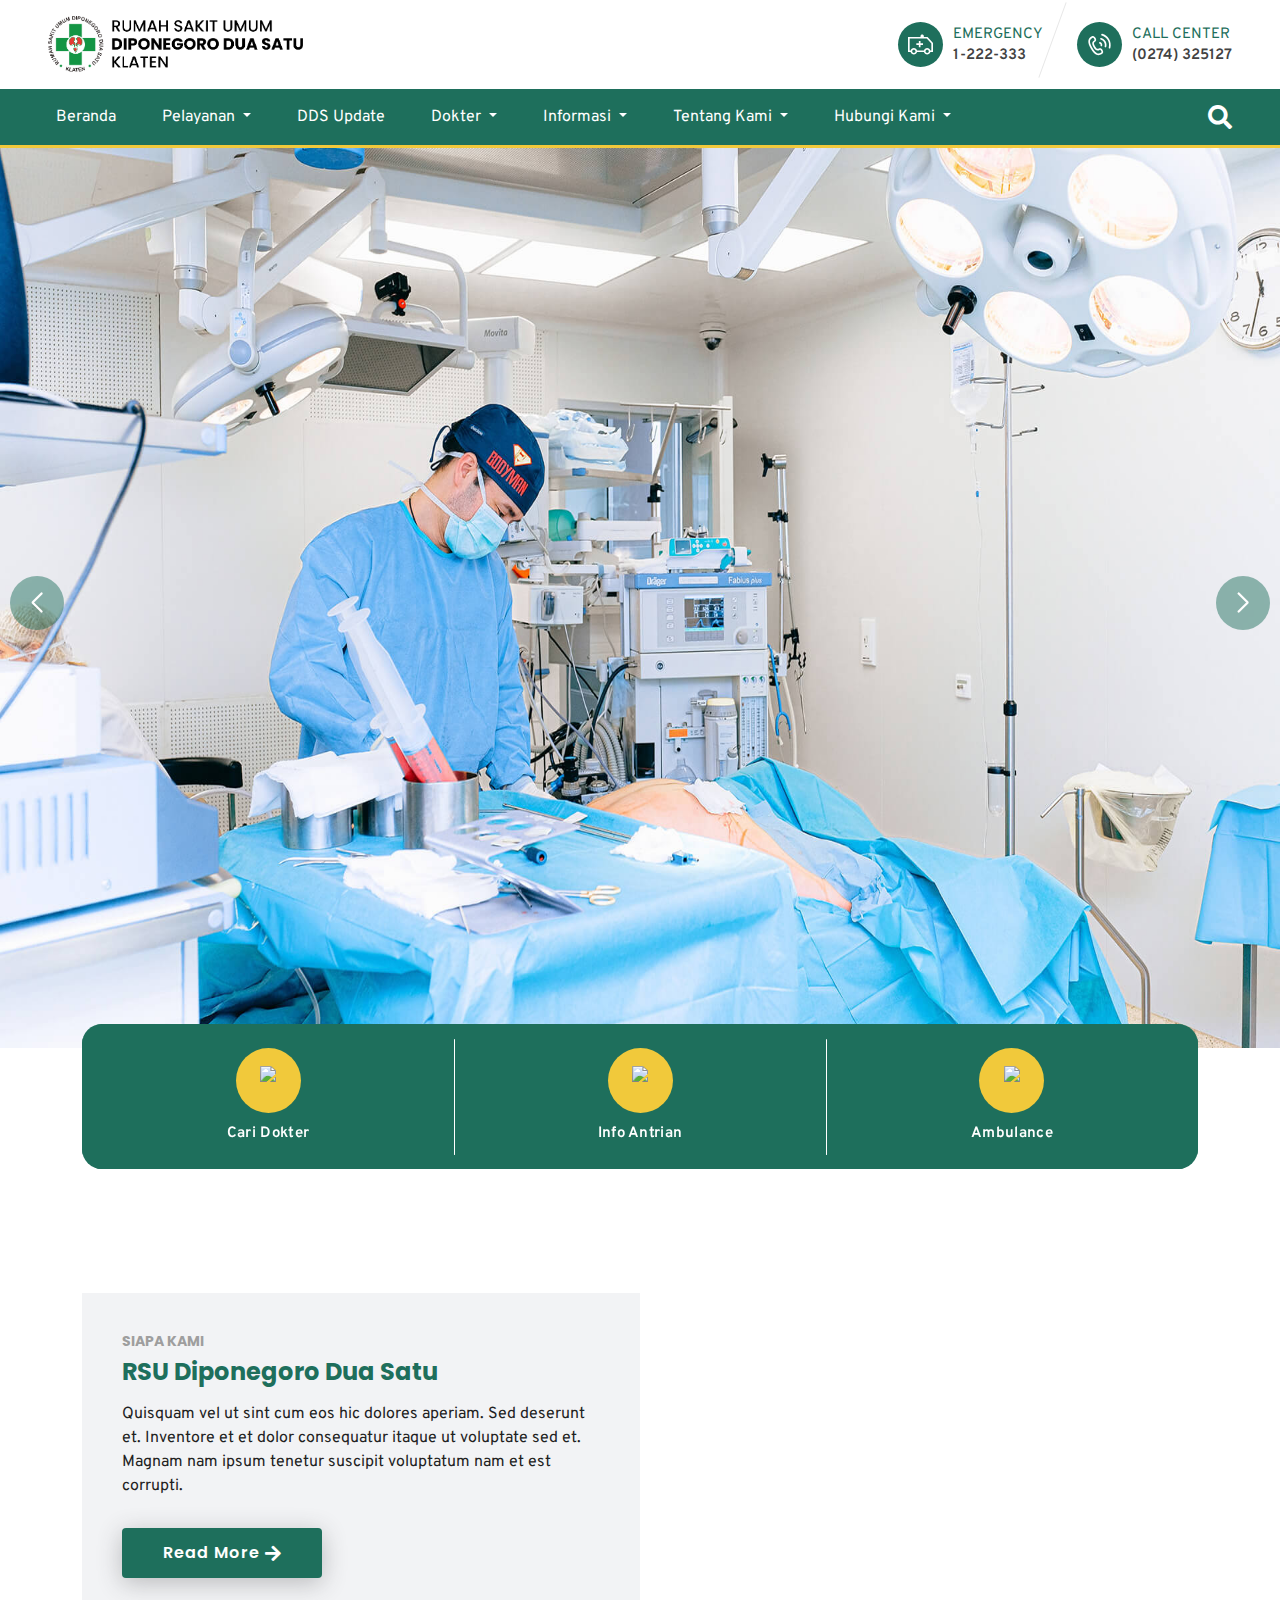
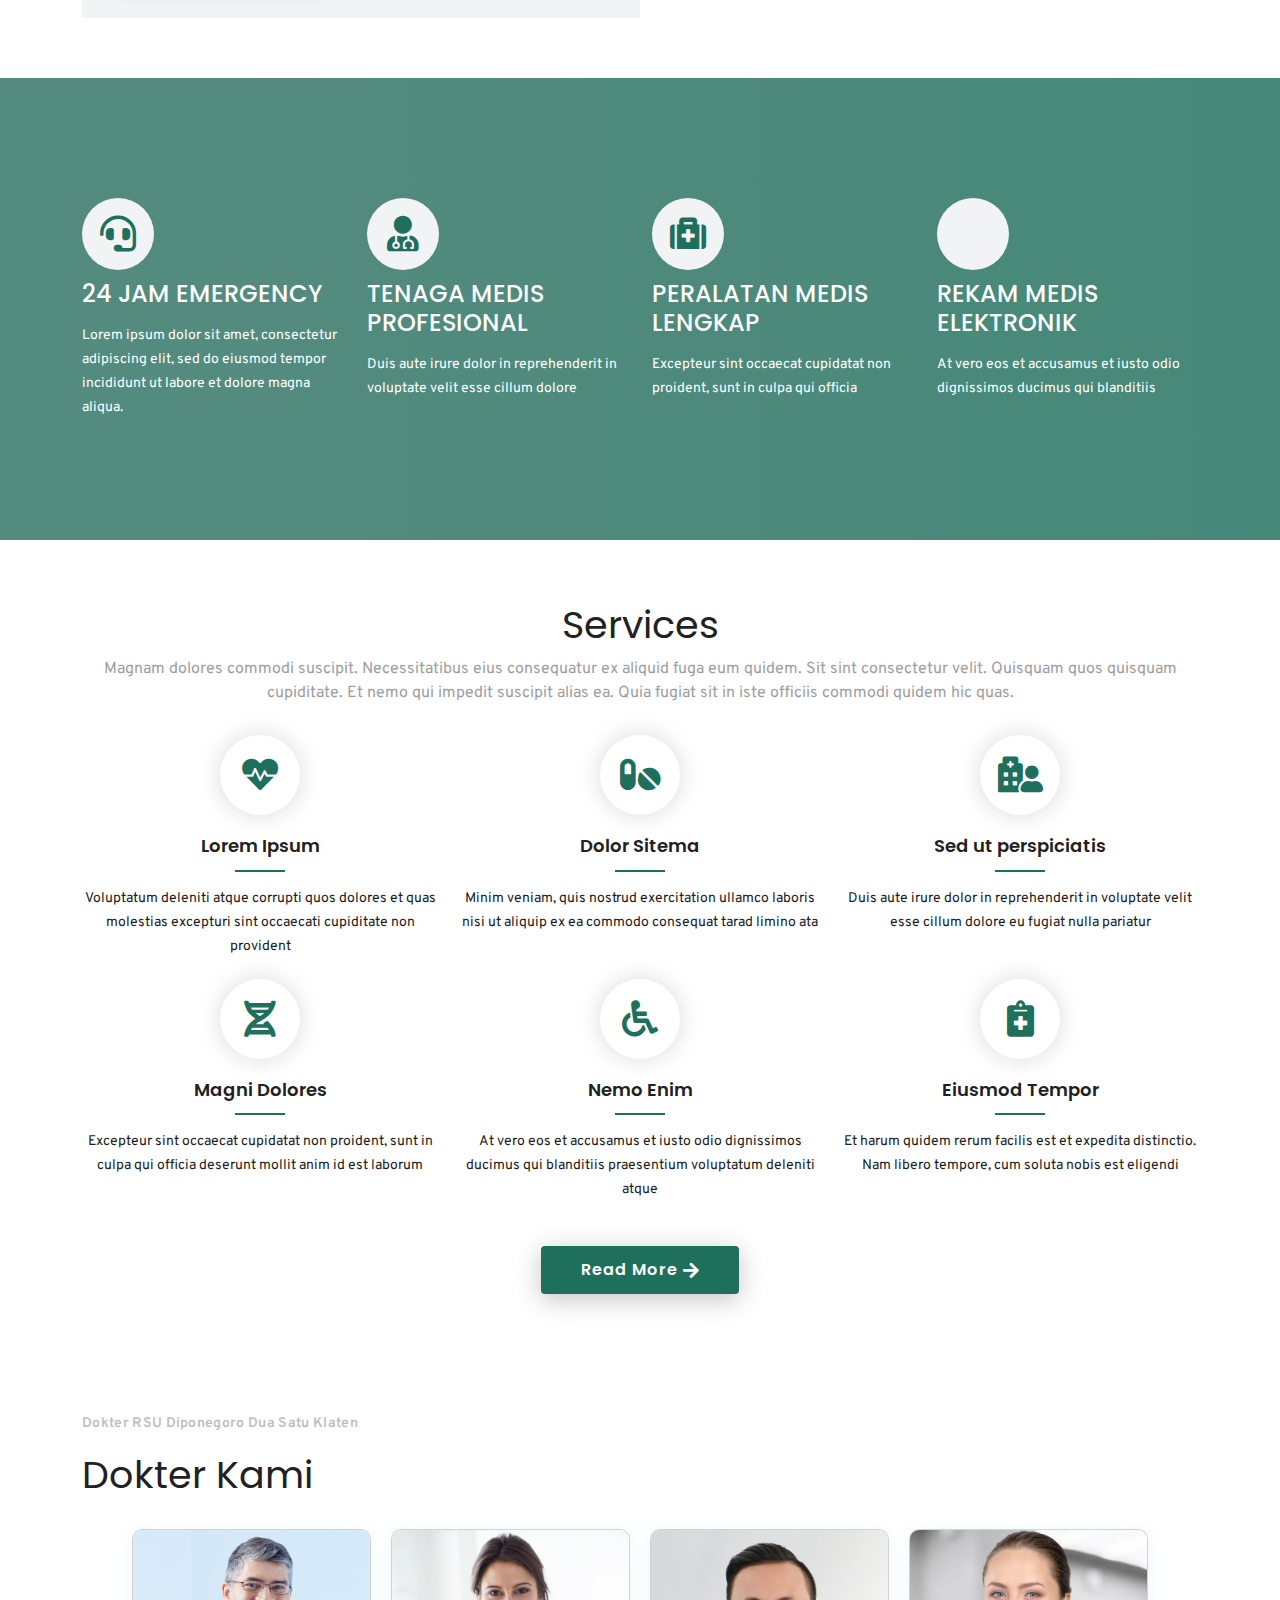
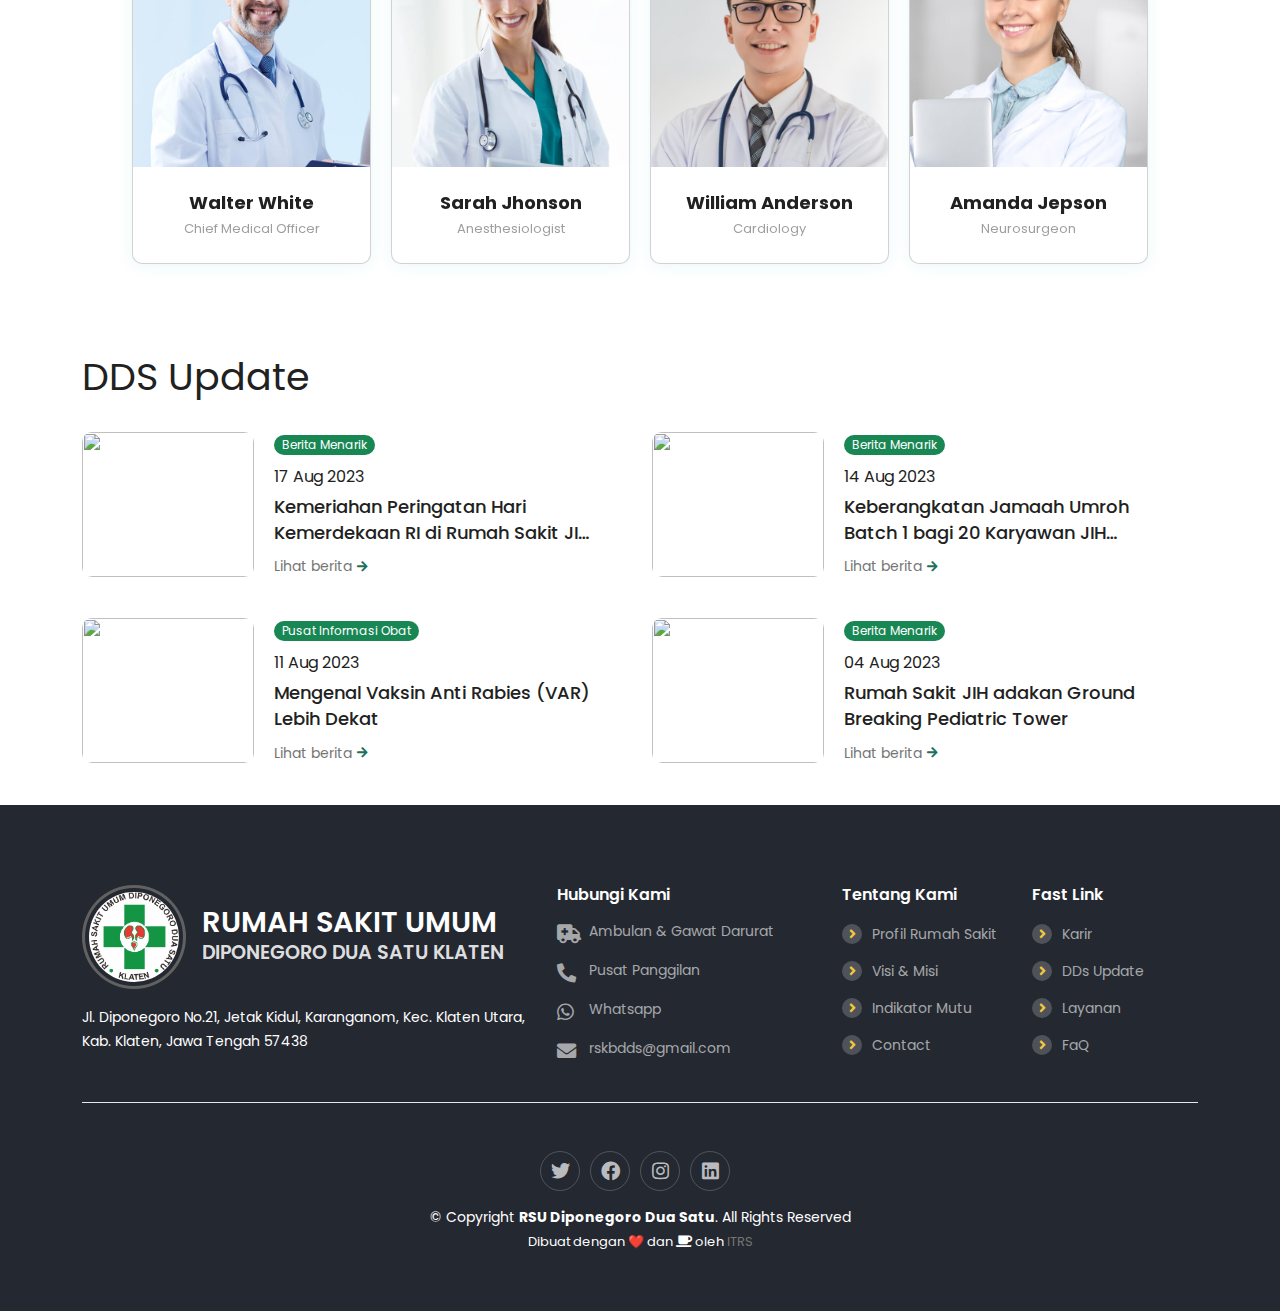
==== commit 1d52ded0: "OKEY" ====
--- a/index.html
+++ b/index.html
@@ -1,318 +1,928 @@
 <!DOCTYPE html>
 <html lang="en">
-
-<head>
-  <meta charset="UTF-8" />
-  <meta name="viewport" content="width=device-width, initial-scale=1.0" />
-  <title>RSU Diponegoro Dua Satu Klaten</title>
-  <link rel="stylesheet" href="./assets/css/app.css" />
-  <script src="https://code.jquery.com/jquery-3.7.0.min.js"
-    integrity="sha256-2Pmvv0kuTBOenSvLm6bvfBSSHrUJ+3A7x6P5Ebd07/g=" crossorigin="anonymous"></script>
-</head>
-
-<body>
-  <header id="header" class="d-none d-md-block">
-    <div class="topbar-area px-5 py-3">
-      <div class="topbar-content">
-        <div class="topbar-brand">
-          <a href="index.html">
-            <img src="./assets/img/logo web black.png" alt="Logo RSU" class="img-fluid logo-brand" />
-          </a>
-        </div>
-        <div class="topbar-info">
-          <ul class="info">
-            <li class="info-item">
-              <div class="icon">
-                <svg class="img-fluid" width="25" height="25" viewBox="0 0 20 20" xmlns="http://www.w3.org/2000/svg">
-                  <path
-                    d="M11.3333 2C10.9797 2 10.6406 2.13486 10.3905 2.3749C10.1405 2.61495 10 2.94052 10 3.28V3.92H0V16.08H2.104C2.40133 17.1802 3.432 18 4.66667 18C5.90133 18 6.932 17.1802 7.22933 16.08H12.7707C13.068 17.1802 14.0987 18 15.3333 18C16.568 18 17.5987 17.1802 17.896 16.08H20V8.8L19.8333 8.62016L15.8333 4.14016L15.646 3.92H12.6667V3.28C12.6667 2.94052 12.5262 2.61495 12.2761 2.3749C12.0261 2.13486 11.687 2 11.3333 2ZM1.33333 5.2H15.0207L18.6667 9.28V14.8H17.896C17.5987 13.6998 16.568 12.88 15.3333 12.88C14.0987 12.88 13.068 13.6998 12.7707 14.8H7.22933C6.932 13.6998 5.90133 12.88 4.66667 12.88C3.432 12.88 2.40133 13.6998 2.104 14.8H1.33333V5.2ZM8.66667 7.12V9.04H6.66667V10.32H8.66667V12.24H10V10.32H12V9.04H10V7.12H8.66667ZM4.66667 14.16C5.41133 14.16 6 14.7251 6 15.44C6 16.1549 5.41133 16.72 4.66667 16.72C3.922 16.72 3.33333 16.1549 3.33333 15.44C3.33333 14.7251 3.922 14.16 4.66667 14.16ZM15.3333 14.16C16.078 14.16 16.6667 14.7251 16.6667 15.44C16.6667 16.1549 16.078 16.72 15.3333 16.72C14.5887 16.72 14 16.1549 14 15.44C14 14.7251 14.5887 14.16 15.3333 14.16Z"
-                    fill="white" />
-                </svg>
-              </div>
-              <div class="text">
-                EMERGENCY
-                <a href="tel:1-222-333" target="_blank">
-                  <span>1-222-333</span>
-                </a>
-              </div>
+  <head>
+    <meta charset="UTF-8" />
+    <meta name="viewport" content="width=device-width, initial-scale=1.0" />
+    <link href="assets/img/favicon.png" rel="icon" />
+    <title>RSU Diponegoro Dua Satu Klaten</title>
+    <link rel="stylesheet" href="./assets/css/app.css" />
+    <script
+      src="https://code.jquery.com/jquery-3.7.0.min.js"
+      integrity="sha256-2Pmvv0kuTBOenSvLm6bvfBSSHrUJ+3A7x6P5Ebd07/g="
+      crossorigin="anonymous"
+    ></script>
+  </head>
+
+  <body>
+    <header id="header" class="d-none d-md-block">
+      <div class="topbar-area px-5 py-3">
+        <div class="topbar-content">
+          <div class="topbar-brand">
+            <a href="index.html">
+              <img
+                src="./assets/img/logo web black.png"
+                alt="Logo RSU"
+                class="img-fluid logo-brand"
+              />
+            </a>
+          </div>
+          <div class="topbar-info">
+            <ul class="info">
+              <li class="info-item">
+                <div class="icon">
+                  <svg
+                    class="img-fluid"
+                    width="25"
+                    height="25"
+                    viewBox="0 0 20 20"
+                    xmlns="http://www.w3.org/2000/svg"
+                  >
+                    <path
+                      d="M11.3333 2C10.9797 2 10.6406 2.13486 10.3905 2.3749C10.1405 2.61495 10 2.94052 10 3.28V3.92H0V16.08H2.104C2.40133 17.1802 3.432 18 4.66667 18C5.90133 18 6.932 17.1802 7.22933 16.08H12.7707C13.068 17.1802 14.0987 18 15.3333 18C16.568 18 17.5987 17.1802 17.896 16.08H20V8.8L19.8333 8.62016L15.8333 4.14016L15.646 3.92H12.6667V3.28C12.6667 2.94052 12.5262 2.61495 12.2761 2.3749C12.0261 2.13486 11.687 2 11.3333 2ZM1.33333 5.2H15.0207L18.6667 9.28V14.8H17.896C17.5987 13.6998 16.568 12.88 15.3333 12.88C14.0987 12.88 13.068 13.6998 12.7707 14.8H7.22933C6.932 13.6998 5.90133 12.88 4.66667 12.88C3.432 12.88 2.40133 13.6998 2.104 14.8H1.33333V5.2ZM8.66667 7.12V9.04H6.66667V10.32H8.66667V12.24H10V10.32H12V9.04H10V7.12H8.66667ZM4.66667 14.16C5.41133 14.16 6 14.7251 6 15.44C6 16.1549 5.41133 16.72 4.66667 16.72C3.922 16.72 3.33333 16.1549 3.33333 15.44C3.33333 14.7251 3.922 14.16 4.66667 14.16ZM15.3333 14.16C16.078 14.16 16.6667 14.7251 16.6667 15.44C16.6667 16.1549 16.078 16.72 15.3333 16.72C14.5887 16.72 14 16.1549 14 15.44C14 14.7251 14.5887 14.16 15.3333 14.16Z"
+                      fill="white"
+                    />
+                  </svg>
+                </div>
+                <div class="text">
+                  EMERGENCY
+                  <a href="tel:1-222-333" target="_blank">
+                    <span>1-222-333</span>
+                  </a>
+                </div>
+              </li>
+              <li class="info-item">
+                <div class="icon">
+                  <svg
+                    class="img-fluid"
+                    width="25"
+                    height="25"
+                    viewBox="0 0 20 20"
+                    fill="none"
+                    xmlns="http://www.w3.org/2000/svg"
+                  >
+                    <g clip-path="url(#clip0_1348_386)">
+                      <path
+                        fill-rule="evenodd"
+                        clip-rule="evenodd"
+                        d="M1.08929 6.99303C1.31957 5.32316 2.45093 4.29512 3.85457 3.48767C4.29436 3.23468 4.81684 3.16911 5.30612 3.30288C5.79503 3.43654 6.21088 3.75811 6.46417 4.19523L7.08839 5.27249C7.34168 5.70961 7.41326 6.22922 7.28499 6.71792C7.15661 7.20699 6.83838 7.62504 6.39859 7.87803C5.96698 8.12632 5.75371 8.39156 5.64662 8.63309C5.53714 8.87998 5.51151 9.16381 5.55975 9.48797C5.66095 10.168 6.05696 10.8669 6.38041 11.4251C6.70386 11.9833 7.11336 12.6745 7.65382 13.1018C7.91145 13.3055 8.17097 13.4253 8.44031 13.4543C8.70378 13.4827 9.04096 13.4313 9.47257 13.183C9.91236 12.93 10.4348 12.8644 10.9241 12.9982C11.413 13.1318 11.8289 13.4534 12.0822 13.8905L12.7064 14.9678C12.9597 15.4049 13.0313 15.9245 12.903 16.4132C12.7746 16.9023 12.4564 17.3203 12.0166 17.5733C10.613 18.3808 9.15372 18.843 7.58716 18.2068C6.08722 17.5976 4.6553 16.0399 3.08101 13.3231C1.50673 10.6063 0.868799 8.59187 1.08929 6.99303ZM2.4195 7.17514C2.26348 8.30648 2.697 9.98474 4.24383 12.6542C5.79066 15.3236 7.03262 16.5369 8.09397 16.9679C9.08869 17.3719 10.0781 17.1436 11.3452 16.4147C11.4721 16.3418 11.5658 16.2202 11.604 16.0747C11.6423 15.9289 11.6214 15.771 11.5436 15.6367L10.9193 14.5595C10.8415 14.4252 10.7147 14.3282 10.5688 14.2883C10.4233 14.2485 10.2708 14.2686 10.1439 14.3416C9.50725 14.7078 8.88715 14.848 8.29612 14.7844C7.71095 14.7214 7.21874 14.4657 6.81916 14.1498C6.06088 13.5502 5.53981 12.6504 5.23615 12.1261C5.22987 12.1152 5.22368 12.1046 5.21759 12.094C5.2115 12.0835 5.20531 12.0728 5.19902 12.062C4.89508 11.5378 4.37356 10.6383 4.23156 9.68421C4.15674 9.18144 4.18058 8.62887 4.41843 8.09245C4.65866 7.55067 5.09056 7.08569 5.72724 6.71944C5.8541 6.64646 5.94778 6.5249 5.98597 6.37943C6.02425 6.23358 6.00339 6.0757 5.92557 5.9414L5.30135 4.86415C5.22353 4.72985 5.09673 4.63291 4.95082 4.59302C4.80529 4.55323 4.65278 4.57329 4.52592 4.64627C3.25883 5.37516 2.56572 6.11482 2.4195 7.17514Z"
+                        fill="white"
+                      />
+                      <path
+                        fill-rule="evenodd"
+                        clip-rule="evenodd"
+                        d="M11.3523 1.96472C11.4506 1.60851 11.8201 1.39914 12.1776 1.49708C14.5159 2.13767 16.5123 3.67912 17.7304 5.78117C18.9484 7.88321 19.29 10.3767 18.6777 12.7146C18.584 13.072 18.2173 13.2862 17.8585 13.1929C17.4998 13.0996 17.2848 12.7342 17.3785 12.3768C17.901 10.3815 17.6102 8.24951 16.5676 6.45008C15.5249 4.65065 13.8172 3.33373 11.8216 2.78704C11.4641 2.68909 11.254 2.32093 11.3523 1.96472ZM10.494 5.23459C10.592 4.87831 10.9614 4.66866 11.319 4.76634C12.0478 4.96542 12.7313 5.30593 13.3306 5.76803C13.9299 6.23012 14.4335 6.80491 14.8128 7.45952C15.1921 8.11414 15.4399 8.83606 15.5419 9.58422C15.6439 10.3324 15.5981 11.0924 15.4067 11.8208C15.3129 12.1782 14.946 12.3921 14.5873 12.2986C14.2286 12.205 14.0139 11.8395 14.1078 11.4821C14.2545 10.9236 14.2899 10.3399 14.2114 9.7643C14.1329 9.1887 13.9422 8.63278 13.65 8.12844C13.3577 7.6241 12.9699 7.18155 12.5088 6.82604C12.0478 6.47054 11.5227 6.20919 10.964 6.05656C10.6064 5.95888 10.396 5.59088 10.494 5.23459ZM9.65048 8.49145C9.74886 8.13526 10.1184 7.92597 10.4759 8.02399C11.0807 8.18983 11.5956 8.58808 11.9095 9.12967C12.2233 9.67126 12.312 10.3147 12.1537 10.9195C12.0602 11.277 11.6935 11.4912 11.3347 11.398C10.9759 11.3048 10.7609 10.9394 10.8544 10.582C10.9231 10.3197 10.8852 10.0376 10.7466 9.79858C10.6081 9.55952 10.3819 9.38577 10.1196 9.31387C9.76216 9.21585 9.5521 8.84764 9.65048 8.49145Z"
+                        fill="white"
+                      />
+                    </g>
+                    <defs>
+                      <clipPath id="clip0_1348_386">
+                        <rect width="20" height="20" fill="white" />
+                      </clipPath>
+                    </defs>
+                  </svg>
+                </div>
+                <div class="text">
+                  CALL CENTER
+                  <a href="tel:(0274) 325127" target="_blank">
+                    <span>(0274) 325127</span>
+                  </a>
+                </div>
+              </li>
+            </ul>
+          </div>
+        </div>
+      </div>
+    </header>
+    <nav id="navbar" class="navbar navbar-expand-lg">
+      <div class="container-fluid px-5">
+        <a href="index.html" class="navbar-brand d-block d-sm-block d-md-none">
+          <img
+            src="./assets/img/logo web.png"
+            alt="Logo RSU"
+            class="img-fluid logo-brand"
+          />
+        </a>
+        <div class="navbar-search-open">
+          <i class="fas fa-search search-icon"></i>
+        </div>
+        <button
+          class="navbar-toggler"
+          type="button"
+          data-bs-toggle="collapse"
+          data-bs-target="#navbarNavDropdown"
+          aria-controls="navbarNavDropdown"
+          aria-expanded="false"
+          aria-label="Toggle navigation"
+        >
+          <span class="navbar-toggler-icon"></span>
+        </button>
+
+        <div class="collapse navbar-collapse" id="navbarNavDropdown">
+          <ul class="navbar-nav">
+            <li class="nav-item">
+              <a class="nav-link" aria-current="page" href="#">Beranda</a>
             </li>
-            <li class="info-item">
-              <div class="icon">
-                <svg class="img-fluid" width="25" height="25" viewBox="0 0 20 20" fill="none"
-                  xmlns="http://www.w3.org/2000/svg">
-                  <g clip-path="url(#clip0_1348_386)">
-                    <path fill-rule="evenodd" clip-rule="evenodd"
-                      d="M1.08929 6.99303C1.31957 5.32316 2.45093 4.29512 3.85457 3.48767C4.29436 3.23468 4.81684 3.16911 5.30612 3.30288C5.79503 3.43654 6.21088 3.75811 6.46417 4.19523L7.08839 5.27249C7.34168 5.70961 7.41326 6.22922 7.28499 6.71792C7.15661 7.20699 6.83838 7.62504 6.39859 7.87803C5.96698 8.12632 5.75371 8.39156 5.64662 8.63309C5.53714 8.87998 5.51151 9.16381 5.55975 9.48797C5.66095 10.168 6.05696 10.8669 6.38041 11.4251C6.70386 11.9833 7.11336 12.6745 7.65382 13.1018C7.91145 13.3055 8.17097 13.4253 8.44031 13.4543C8.70378 13.4827 9.04096 13.4313 9.47257 13.183C9.91236 12.93 10.4348 12.8644 10.9241 12.9982C11.413 13.1318 11.8289 13.4534 12.0822 13.8905L12.7064 14.9678C12.9597 15.4049 13.0313 15.9245 12.903 16.4132C12.7746 16.9023 12.4564 17.3203 12.0166 17.5733C10.613 18.3808 9.15372 18.843 7.58716 18.2068C6.08722 17.5976 4.6553 16.0399 3.08101 13.3231C1.50673 10.6063 0.868799 8.59187 1.08929 6.99303ZM2.4195 7.17514C2.26348 8.30648 2.697 9.98474 4.24383 12.6542C5.79066 15.3236 7.03262 16.5369 8.09397 16.9679C9.08869 17.3719 10.0781 17.1436 11.3452 16.4147C11.4721 16.3418 11.5658 16.2202 11.604 16.0747C11.6423 15.9289 11.6214 15.771 11.5436 15.6367L10.9193 14.5595C10.8415 14.4252 10.7147 14.3282 10.5688 14.2883C10.4233 14.2485 10.2708 14.2686 10.1439 14.3416C9.50725 14.7078 8.88715 14.848 8.29612 14.7844C7.71095 14.7214 7.21874 14.4657 6.81916 14.1498C6.06088 13.5502 5.53981 12.6504 5.23615 12.1261C5.22987 12.1152 5.22368 12.1046 5.21759 12.094C5.2115 12.0835 5.20531 12.0728 5.19902 12.062C4.89508 11.5378 4.37356 10.6383 4.23156 9.68421C4.15674 9.18144 4.18058 8.62887 4.41843 8.09245C4.65866 7.55067 5.09056 7.08569 5.72724 6.71944C5.8541 6.64646 5.94778 6.5249 5.98597 6.37943C6.02425 6.23358 6.00339 6.0757 5.92557 5.9414L5.30135 4.86415C5.22353 4.72985 5.09673 4.63291 4.95082 4.59302C4.80529 4.55323 4.65278 4.57329 4.52592 4.64627C3.25883 5.37516 2.56572 6.11482 2.4195 7.17514Z"
-                      fill="white" />
-                    <path fill-rule="evenodd" clip-rule="evenodd"
-                      d="M11.3523 1.96472C11.4506 1.60851 11.8201 1.39914 12.1776 1.49708C14.5159 2.13767 16.5123 3.67912 17.7304 5.78117C18.9484 7.88321 19.29 10.3767 18.6777 12.7146C18.584 13.072 18.2173 13.2862 17.8585 13.1929C17.4998 13.0996 17.2848 12.7342 17.3785 12.3768C17.901 10.3815 17.6102 8.24951 16.5676 6.45008C15.5249 4.65065 13.8172 3.33373 11.8216 2.78704C11.4641 2.68909 11.254 2.32093 11.3523 1.96472ZM10.494 5.23459C10.592 4.87831 10.9614 4.66866 11.319 4.76634C12.0478 4.96542 12.7313 5.30593 13.3306 5.76803C13.9299 6.23012 14.4335 6.80491 14.8128 7.45952C15.1921 8.11414 15.4399 8.83606 15.5419 9.58422C15.6439 10.3324 15.5981 11.0924 15.4067 11.8208C15.3129 12.1782 14.946 12.3921 14.5873 12.2986C14.2286 12.205 14.0139 11.8395 14.1078 11.4821C14.2545 10.9236 14.2899 10.3399 14.2114 9.7643C14.1329 9.1887 13.9422 8.63278 13.65 8.12844C13.3577 7.6241 12.9699 7.18155 12.5088 6.82604C12.0478 6.47054 11.5227 6.20919 10.964 6.05656C10.6064 5.95888 10.396 5.59088 10.494 5.23459ZM9.65048 8.49145C9.74886 8.13526 10.1184 7.92597 10.4759 8.02399C11.0807 8.18983 11.5956 8.58808 11.9095 9.12967C12.2233 9.67126 12.312 10.3147 12.1537 10.9195C12.0602 11.277 11.6935 11.4912 11.3347 11.398C10.9759 11.3048 10.7609 10.9394 10.8544 10.582C10.9231 10.3197 10.8852 10.0376 10.7466 9.79858C10.6081 9.55952 10.3819 9.38577 10.1196 9.31387C9.76216 9.21585 9.5521 8.84764 9.65048 8.49145Z"
-                      fill="white" />
-                  </g>
-                  <defs>
-                    <clipPath id="clip0_1348_386">
-                      <rect width="20" height="20" fill="white" />
-                    </clipPath>
-                  </defs>
-                </svg>
-              </div>
-              <div class="text">
-                CALL CENTER
-                <a href="tel:(0274) 325127" target="_blank">
-                  <span>(0274) 325127</span>
-                </a>
-              </div>
+            <li class="nav-item dropdown">
+              <a
+                class="nav-link dropdown-toggle"
+                href="#"
+                role="button"
+                data-bs-toggle="dropdown"
+                aria-expanded="false"
+              >
+                Pelayanan
+              </a>
+              <ul class="dropdown-menu">
+                <li><a class="dropdown-item" href="#">Action</a></li>
+                <li><a class="dropdown-item" href="#">Another action</a></li>
+                <li>
+                  <a class="dropdown-item" href="#">Something else here</a>
+                </li>
+              </ul>
+            </li>
+            <li class="nav-item">
+              <a class="nav-link" href="ddsupdate.html">DDS Update</a>
+            </li>
+            <li class="nav-item dropdown">
+              <a
+                class="nav-link dropdown-toggle"
+                href="#"
+                role="button"
+                data-bs-toggle="dropdown"
+                aria-expanded="false"
+              >
+                Dokter
+              </a>
+              <ul class="dropdown-menu">
+                <li><a class="dropdown-item" href="#">Jadwal Dokter</a></li>
+                <li><a class="dropdown-item" href="#">Cari Dokter</a></li>
+              </ul>
+            </li>
+            <li class="nav-item dropdown">
+              <a
+                class="nav-link dropdown-toggle"
+                href="#"
+                role="button"
+                data-bs-toggle="dropdown"
+                aria-expanded="false"
+              >
+                Informasi
+              </a>
+              <ul class="dropdown-menu">
+                <li><a class="dropdown-item" href="#">Alur Pelayanan</a></li>
+                <li>
+                  <a class="dropdown-item" href="#">Ketersediaan Kamar</a>
+                </li>
+                <li>
+                  <a class="dropdown-item" href="#">Pengumuman</a>
+                </li>
+                <li>
+                  <a class="dropdown-item" href="#">E-Leflet</a>
+                </li>
+                <li>
+                  <a class="dropdown-item" href="#">Karir</a>
+                </li>
+              </ul>
+            </li>
+            <li class="nav-item dropdown">
+              <a
+                class="nav-link dropdown-toggle"
+                href="#"
+                role="button"
+                data-bs-toggle="dropdown"
+                aria-expanded="false"
+              >
+                Tentang Kami
+              </a>
+              <ul class="dropdown-menu">
+                <li><a class="dropdown-item" href="#">Profil</a></li>
+                <li><a class="dropdown-item" href="#">Visi Misi</a></li>
+              </ul>
+            </li>
+            <li class="nav-item dropdown">
+              <a
+                class="nav-link dropdown-toggle"
+                href="#"
+                role="button"
+                data-bs-toggle="dropdown"
+                aria-expanded="false"
+              >
+                Hubungi Kami
+              </a>
+              <ul class="dropdown-menu">
+                <li><a class="dropdown-item" href="#">FAQ</a></li>
+                <li><a class="dropdown-item" href="#">Detail Kontak</a></li>
+                <li><a class="dropdown-item" href="#">Kritik dan Saran</a></li>
+              </ul>
             </li>
           </ul>
         </div>
       </div>
+    </nav>
+    <div class="box">
+      <div class="navbar-search-close">
+        <i class="fas fa-times"></i>
+      </div>
+      <form class="search-area">
+        <input type="text" name="" id="" placeholder="Search ..." />
+        <button type="submit">cari</button>
+      </form>
     </div>
-  </header>
-  <nav id="navbar" class="navbar navbar-expand-lg">
-    <div class="container-fluid px-5">
-      <a href="index.html" class="navbar-brand d-block d-sm-block d-md-none">
-        <img src="./assets/img/logo web.png" alt="Logo RSU" class="img-fluid logo-brand" />
-      </a>
-      <div class="navbar-search-open">
-        <i class="fas fa-search search-icon"></i>
-      </div>
-      <button class="navbar-toggler" type="button" data-bs-toggle="collapse" data-bs-target="#navbarNavDropdown"
-        aria-controls="navbarNavDropdown" aria-expanded="false" aria-label="Toggle navigation">
-        <span class="navbar-toggler-icon"></span>
-      </button>
-
-      <div class="collapse navbar-collapse" id="navbarNavDropdown">
-        <ul class="navbar-nav">
-          <li class="nav-item">
-            <a class="nav-link" aria-current="page" href="#">Beranda</a>
-          </li>
-          <li class="nav-item dropdown">
-            <a class="nav-link dropdown-toggle" href="#" role="button" data-bs-toggle="dropdown" aria-expanded="false">
-              Pelayanan
-            </a>
-            <ul class="dropdown-menu">
-              <li><a class="dropdown-item" href="#">Action</a></li>
-              <li><a class="dropdown-item" href="#">Another action</a></li>
-              <li>
-                <a class="dropdown-item" href="#">Something else here</a>
-              </li>
-            </ul>
-          </li>
-          <li class="nav-item">
-            <a class="nav-link" href="#">DDS Update</a>
-          </li>
-          <li class="nav-item dropdown">
-            <a class="nav-link dropdown-toggle" href="#" role="button" data-bs-toggle="dropdown" aria-expanded="false">
-              Dokter
-            </a>
-            <ul class="dropdown-menu">
-              <li><a class="dropdown-item" href="#">Jadwal Dokter</a></li>
-              <li><a class="dropdown-item" href="#">Cari Dokter</a></li>
-            </ul>
-          </li>
-          <li class="nav-item dropdown">
-            <a class="nav-link dropdown-toggle" href="#" role="button" data-bs-toggle="dropdown" aria-expanded="false">
-              Informasi
-            </a>
-            <ul class="dropdown-menu">
-              <li><a class="dropdown-item" href="#">Alur Pelayanan</a></li>
-              <li>
-                <a class="dropdown-item" href="#">Ketersediaan Kamar</a>
-              </li>
-              <li>
-                <a class="dropdown-item" href="#">Pengumuman</a>
-              </li>
-              <li>
-                <a class="dropdown-item" href="#">E-Leflet</a>
-              </li>
-              <li>
-                <a class="dropdown-item" href="#">Karir</a>
-              </li>
-            </ul>
-          </li>
-          <li class="nav-item dropdown">
-            <a class="nav-link dropdown-toggle" href="#" role="button" data-bs-toggle="dropdown" aria-expanded="false">
-              Tentang Kami
-            </a>
-            <ul class="dropdown-menu">
-              <li><a class="dropdown-item" href="#">Profil</a></li>
-              <li><a class="dropdown-item" href="#">Visi Misi</a></li>
-            </ul>
-          </li>
-          <li class="nav-item dropdown">
-            <a class="nav-link dropdown-toggle" href="#" role="button" data-bs-toggle="dropdown" aria-expanded="false">
-              Hubungi Kami
-            </a>
-            <ul class="dropdown-menu">
-              <li><a class="dropdown-item" href="#">FAQ</a></li>
-              <li><a class="dropdown-item" href="#">Detail Kontak</a></li>
-              <li><a class="dropdown-item" href="#">Kritik dan Saran</a></li>
-            </ul>
-          </li>
-        </ul>
-      </div>
-    </div>
-  </nav>
-  <div class="box">
-    <div class="navbar-search-close">
-      <i class="fas fa-times"></i>
-    </div>
-    <form class="search-area">
-      <input type="text" name="" id="" placeholder="Search ..." />
-      <button type="submit">cari</button>
-    </form>
-  </div>
-  <section id="hero">
-    <!-- Swiper -->
-    <div class="swiper hero">
-      <div class="swiper-wrapper">
-        <div class="swiper-slide">
-          <img class="d-block w-100" src="assets/img/slide/slide-1.jpg" />
-        </div>
-        <div class="swiper-slide">
-          <img class="d-block w-100" src="assets/img/slide/slide-2.jpg" />
-        </div>
-        <div class="swiper-slide">
-          <img class="d-block w-100" src="assets/img/slide/slide-3.jpg" />
-        </div>
-      </div>
-      <div class="swiper-button-next"></div>
-      <div class="swiper-button-prev"></div>
-      <div class="swiper-pagination"></div>
-    </div>
-  </section>
-
-  <main>
-    <section id="quck" class="container">
-      <div class="quick-link-hospital">
-        <div class="wrap-all-hospital">
-          <div class="hospital-items">
-            <a href="https://rs-jih.co.id/rsjih/find-doctor" class="card card-style card-hospital">
-              <div class="hospital-content">
-                <div class="hospital-img">
-                  <img class="img-fluid img-contain lazyload"
-                    src="https://rs-jih.co.id/rsjih/assets/front/img/icon/ql-cari-dokter.svg" style="">
-                </div>
-                <h3 class="hospital-title section-description-lg">Cari Dokter</h3>
-              </div>
-            </a>
-          </div>
-
-          <div class="hospital-items">
-            <a href="https://infoantrian.rs-jih.co.id/" class="card card-style card-hospital">
-              <div class="hospital-content">
-                <div class="hospital-img">
-                  <img class="img-fluid img-contain lazyload"
-                    src="https://rs-jih.co.id/rsjih/assets/front/img/icon/ql-info-antrian.svg" style="">
-                </div>
-                <h3 class="hospital-title section-description-lg">Info Antrian</h3>
-              </div>
-            </a>
-          </div>
-
-          <div class="hospital-items d-block d-sm-block d-md-none">
-            <a href="https://hlc.rs-jih.co.id" target="_blank" class="card card-style card-hospital">
-              <div class="hospital-content">
-                <div class="hospital-img">
-                  <img class="img-fluid img-contain lazyload"
-                    src="https://rs-jih.co.id/rsjih/assets/front/img/icon/ql-stetoskop.svg" style="">
-                </div>
-                <h3 class="hospital-title section-description-lg">MCU</h3>
-              </div>
-            </a>
-          </div>
-
-          <div class="hospital-items">
-            <a href="tel:1-500-805" class="card card-style card-hospital">
-              <div class="hospital-content">
-                <div class="hospital-img">
-                  <img class="img-fluid img-contain lazyload"
-                    src="https://rs-jih.co.id/rsjih/assets/front/img/icon/ql-ambulance.svg" style="">
-                </div>
-                <h3 class="hospital-title section-description-lg">Ambulance</h3>
-              </div>
-            </a>
-          </div>
-        </div>
+    <section id="hero">
+      <!-- Swiper -->
+      <div class="swiper hero">
+        <div class="swiper-wrapper">
+          <div class="swiper-slide">
+            <img class="d-block w-100" src="assets/img/slide/slide-1.jpg" />
+          </div>
+          <div class="swiper-slide">
+            <img class="d-block w-100" src="assets/img/slide/slide-2.jpg" />
+          </div>
+          <div class="swiper-slide">
+            <img class="d-block w-100" src="assets/img/slide/slide-3.jpg" />
+          </div>
+        </div>
+        <div class="swiper-button-next"></div>
+        <div class="swiper-button-prev"></div>
+        <div class="swiper-pagination"></div>
       </div>
     </section>
-    <section id="about" class="about section-sm">
-      <div class="container" >
-        <div class="row gx-0">
-
-          <div class="col-lg-6 d-flex flex-column justify-content-center" >
-            <div class="content">
-              <h3>SIAPA KAMI</h3>
-              <h2>RSU Diponegoro Dua Satu</h2>
+
+    <main>
+      <section id="quck" class="container">
+        <div class="quick-link-hospital">
+          <div class="wrap-all-hospital">
+            <div class="hospital-items">
+              <a href="#" class="card card-style card-hospital">
+                <div class="hospital-content">
+                  <div class="hospital-img">
+                    <img
+                      class="img-fluid img-contain"
+                      src="https://rs-jih.co.id/rsjih/assets/front/img/icon/ql-cari-dokter.svg"
+                    />
+                  </div>
+                  <h3 class="hospital-title section-description-lg">
+                    Cari Dokter
+                  </h3>
+                </div>
+              </a>
+            </div>
+
+            <div class="hospital-items">
+              <a href="#" class="card card-style card-hospital">
+                <div class="hospital-content">
+                  <div class="hospital-img">
+                    <img
+                      class="img-fluid img-contain"
+                      src="https://rs-jih.co.id/rsjih/assets/front/img/icon/ql-info-antrian.svg"
+                    />
+                  </div>
+                  <h3 class="hospital-title section-description-lg">
+                    Info Antrian
+                  </h3>
+                </div>
+              </a>
+            </div>
+
+            <div class="hospital-items d-block d-sm-block d-md-none">
+              <a
+                href="https://hlc.rs-jih.co.id"
+                target="_blank"
+                class="card card-style card-hospital"
+              >
+                <div class="hospital-content">
+                  <div class="hospital-img">
+                    <img
+                      class="img-fluid img-contain"
+                      src="https://rs-jih.co.id/rsjih/assets/front/img/icon/ql-stetoskop.svg"
+                    />
+                  </div>
+                  <h3 class="hospital-title section-description-lg">MCU</h3>
+                </div>
+              </a>
+            </div>
+
+            <div class="hospital-items">
+              <a href="tel:1-500-805" class="card card-style card-hospital">
+                <div class="hospital-content">
+                  <div class="hospital-img">
+                    <img
+                      class="img-fluid img-contain"
+                      src="https://rs-jih.co.id/rsjih/assets/front/img/icon/ql-ambulance.svg"
+                    />
+                  </div>
+                  <h3 class="hospital-title section-description-lg">
+                    Ambulance
+                  </h3>
+                </div>
+              </a>
+            </div>
+          </div>
+        </div>
+      </section>
+      <section id="about" class="about section-sm">
+        <div class="container">
+          <div class="row gx-0">
+            <div class="col-lg-6 d-flex flex-column justify-content-center">
+              <div class="content">
+                <h3>SIAPA KAMI</h3>
+                <h2>RSU Diponegoro Dua Satu</h2>
+                <p>
+                  Quisquam vel ut sint cum eos hic dolores aperiam. Sed deserunt
+                  et. Inventore et et dolor consequatur itaque ut voluptate sed
+                  et. Magnam nam ipsum tenetur suscipit voluptatum nam et est
+                  corrupti.
+                </p>
+                <div class="text-center text-lg-start">
+                  <a
+                    href="#"
+                    class="btn btn-read-more d-inline-flex align-items-center justify-content-center align-self-center"
+                  >
+                    <span>Read More</span>
+                    <i class="fas fa-arrow-right"></i>
+                  </a>
+                </div>
+              </div>
+            </div>
+            <div class="col-lg-6 d-flex align-items-center">
+              <img src="/assets/img/IMG_4306.JPG" class="img-fluid" alt="" />
+            </div>
+          </div>
+        </div>
+      </section>
+      <section id="cta" class="cta">
+        <div class="container">
+          <div class="row">
+            <div
+              class="col-xl-3 col-md-6 d-flex align-items-stretch"
+              data-aos="zoom-in"
+              data-aos-delay="100"
+            >
+              <div class="icon-box">
+                <div
+                  class="icon rounded-circle d-inline-flex align-items-center justify-content-center align-self-center"
+                >
+                  <i class="fas fa-headset"></i>
+                </div>
+                <h4><a href="">24 JAM EMERGENCY</a></h4>
+                <p>
+                  Lorem ipsum dolor sit amet, consectetur adipiscing elit, sed
+                  do eiusmod tempor incididunt ut labore et dolore magna aliqua.
+                </p>
+              </div>
+            </div>
+
+            <div
+              class="col-xl-3 col-md-6 d-flex align-items-stretch mt-4 mt-md-0"
+              data-aos="zoom-in"
+              data-aos-delay="200"
+            >
+              <div class="icon-box">
+                <div
+                  class="icon rounded-circle d-inline-flex align-items-center justify-content-center align-self-center"
+                >
+                  <i class="fas fa-user-md"></i>
+                </div>
+                <h4><a href="">TENAGA MEDIS PROFESIONAL</a></h4>
+                <p>
+                  Duis aute irure dolor in reprehenderit in voluptate velit esse
+                  cillum dolore
+                </p>
+              </div>
+            </div>
+
+            <div
+              class="col-xl-3 col-md-6 d-flex align-items-stretch mt-4 mt-xl-0"
+              data-aos="zoom-in"
+              data-aos-delay="300"
+            >
+              <div class="icon-box">
+                <div
+                  class="icon rounded-circle d-inline-flex align-items-center justify-content-center align-self-center"
+                >
+                  <i class="fas fa-medkit"></i>
+                </div>
+                <h4><a href="">PERALATAN MEDIS LENGKAP</a></h4>
+                <p>
+                  Excepteur sint occaecat cupidatat non proident, sunt in culpa
+                  qui officia
+                </p>
+              </div>
+            </div>
+
+            <div
+              class="col-xl-3 col-md-6 d-flex align-items-stretch mt-4 mt-xl-0"
+              data-aos="zoom-in"
+              data-aos-delay="400"
+            >
+              <div class="icon-box">
+                <div
+                  class="icon rounded-circle d-inline-flex align-items-center justify-content-center align-self-center"
+                >
+                  <i class="fas fa-files-medical"></i>
+                </div>
+                <h4><a href="">REKAM MEDIS ELEKTRONIK</a></h4>
+                <p>
+                  At vero eos et accusamus et iusto odio dignissimos ducimus qui
+                  blanditiis
+                </p>
+              </div>
+            </div>
+          </div>
+        </div>
+      </section>
+      <section id="services" class="services services section-sm">
+        <div class="container">
+          <div class="section-title text-center">
+            <h2 class="section-heading text-dark">Services</h2>
+            <p class="section-description-md">
+              Magnam dolores commodi suscipit. Necessitatibus eius consequatur
+              ex aliquid fuga eum quidem. Sit sint consectetur velit. Quisquam
+              quos quisquam cupiditate. Et nemo qui impedit suscipit alias ea.
+              Quia fugiat sit in iste officiis commodi quidem hic quas.
+            </p>
+          </div>
+
+          <div class="row">
+            <div
+              class="col-lg-4 col-md-6 icon-box"
+              data-aos="zoom-in"
+              data-aos-delay="100"
+            >
+              <div class="icon"><i class="fas fa-heartbeat"></i></div>
+              <h4 class="title"><a href="">Lorem Ipsum</a></h4>
+              <p class="description">
+                Voluptatum deleniti atque corrupti quos dolores et quas
+                molestias excepturi sint occaecati cupiditate non provident
+              </p>
+            </div>
+            <div
+              class="col-lg-4 col-md-6 icon-box"
+              data-aos="zoom-in"
+              data-aos-delay="200"
+            >
+              <div class="icon"><i class="fas fa-pills"></i></div>
+              <h4 class="title"><a href="">Dolor Sitema</a></h4>
+              <p class="description">
+                Minim veniam, quis nostrud exercitation ullamco laboris nisi ut
+                aliquip ex ea commodo consequat tarad limino ata
+              </p>
+            </div>
+            <div
+              class="col-lg-4 col-md-6 icon-box"
+              data-aos="zoom-in"
+              data-aos-delay="300"
+            >
+              <div class="icon"><i class="fas fa-hospital-user"></i></div>
+              <h4 class="title"><a href="">Sed ut perspiciatis</a></h4>
+              <p class="description">
+                Duis aute irure dolor in reprehenderit in voluptate velit esse
+                cillum dolore eu fugiat nulla pariatur
+              </p>
+            </div>
+            <div
+              class="col-lg-4 col-md-6 icon-box"
+              data-aos="zoom-in"
+              data-aos-delay="100"
+            >
+              <div class="icon"><i class="fas fa-dna"></i></div>
+              <h4 class="title"><a href="">Magni Dolores</a></h4>
+              <p class="description">
+                Excepteur sint occaecat cupidatat non proident, sunt in culpa
+                qui officia deserunt mollit anim id est laborum
+              </p>
+            </div>
+            <div
+              class="col-lg-4 col-md-6 icon-box"
+              data-aos="zoom-in"
+              data-aos-delay="200"
+            >
+              <div class="icon"><i class="fas fa-wheelchair"></i></div>
+              <h4 class="title"><a href="">Nemo Enim</a></h4>
+              <p class="description">
+                At vero eos et accusamus et iusto odio dignissimos ducimus qui
+                blanditiis praesentium voluptatum deleniti atque
+              </p>
+            </div>
+            <div
+              class="col-lg-4 col-md-6 icon-box"
+              data-aos="zoom-in"
+              data-aos-delay="300"
+            >
+              <div class="icon"><i class="fas fa-notes-medical"></i></div>
+              <h4 class="title"><a href="">Eiusmod Tempor</a></h4>
+              <p class="description">
+                Et harum quidem rerum facilis est et expedita distinctio. Nam
+                libero tempore, cum soluta nobis est eligendi
+              </p>
+            </div>
+          </div>
+          <div class="text-center mt-4">
+            <a
+              href="#"
+              class="btn-read-more d-inline-flex align-items-center justify-content-center align-self-center"
+            >
+              <span>Read More</span>
+              <i class="fas fa-arrow-right"></i>
+            </a>
+          </div>
+        </div>
+      </section>
+      <section id="dokter-list" class="section-sm">
+        <div class="container">
+          <div class="section-title">
+            <p class="section-subheading">
+              Dokter RSU Diponegoro Dua Satu Klaten
+            </p>
+            <h2 class="section-heading text-dark">Dokter Kami</h2>
+          </div>
+
+          <div class="swiper-dokter">
+            <div class="swiper-wrapper">
+              <div class="swiper-slide">
+                <a href="http://" target="_blank" rel="noopener noreferrer">
+                  <div class="card member">
+                    <div class="member-img">
+                      <img
+                        src="assets/img/doctors/doctors-1.jpg"
+                        class="img-fluid"
+                        alt=""
+                      />
+                      <div class="social">
+                        <a href=""><i class="fab fa-twitter"></i></a>
+                        <a href=""><i class="fab fa-facebook"></i></a>
+                        <a href=""><i class="fab fa-instagram"></i></a>
+                        <a href=""><i class="fab fa-linkedin"></i></a>
+                      </div>
+                    </div>
+                    <div class="member-info">
+                      <h4>Walter White</h4>
+                      <span>Chief Medical Officer</span>
+                    </div>
+                  </div>
+                </a>
+              </div>
+              <div class="swiper-slide">
+                <div
+                  class="card member"
+                  data-aos="fade-up"
+                  data-aos-delay="200"
+                >
+                  <div class="member-img">
+                    <img
+                      src="assets/img/doctors/doctors-2.jpg"
+                      class="img-fluid"
+                      alt=""
+                    />
+                    <div class="social">
+                      <a href=""><i class="fab fa-twitter"></i></a>
+                      <a href=""><i class="fab fa-facebook"></i></a>
+                      <a href=""><i class="fab fa-instagram"></i></a>
+                      <a href=""><i class="fab fa-linkedin"></i></a>
+                    </div>
+                  </div>
+                  <div class="member-info">
+                    <h4>Sarah Jhonson</h4>
+                    <span>Anesthesiologist</span>
+                  </div>
+                </div>
+              </div>
+              <div class="swiper-slide">
+                <div
+                  class="card member"
+                  data-aos="fade-up"
+                  data-aos-delay="300"
+                >
+                  <div class="member-img">
+                    <img
+                      src="assets/img/doctors/doctors-3.jpg"
+                      class="img-fluid"
+                      alt=""
+                    />
+                    <div class="social">
+                      <a href=""><i class="fab fa-twitter"></i></a>
+                      <a href=""><i class="fab fa-facebook"></i></a>
+                      <a href=""><i class="fab fa-instagram"></i></a>
+                      <a href=""><i class="fab fa-linkedin"></i></a>
+                    </div>
+                  </div>
+                  <div class="member-info">
+                    <h4>William Anderson</h4>
+                    <span>Cardiology</span>
+                  </div>
+                </div>
+              </div>
+              <div class="swiper-slide">
+                <div
+                  class="card member"
+                  data-aos="fade-up"
+                  data-aos-delay="400"
+                >
+                  <div class="member-img">
+                    <img
+                      src="assets/img/doctors/doctors-4.jpg"
+                      class="img-fluid"
+                      alt=""
+                    />
+                    <div class="social">
+                      <a href=""><i class="fab fa-twitter"></i></a>
+                      <a href=""><i class="fab fa-facebook"></i></a>
+                      <a href=""><i class="fab fa-instagram"></i></a>
+                      <a href=""><i class="fab fa-linkedin"></i></a>
+                    </div>
+                  </div>
+                  <div class="member-info">
+                    <a href="http://" target="_blank" rel="noopener noreferrer">
+                      <h4>Amanda Jepson</h4>
+                    </a>
+                    <span>Neurosurgeon</span>
+                  </div>
+                </div>
+              </div>
+            </div>
+            <div class="dokter-pagination"></div>
+          </div>
+        </div>
+      </section>
+      <section class="news-section section-md pt-2 pb-0">
+        <div class="container">
+          <div class="section-title">
+            <h2 class="section-heading text-dark">DDS Update</h2>
+          </div>
+          <div class="row" id="load_data_berita">
+            <div class="col-md-6 col-6 col">
+              <div class="news-item">
+                <div class="news-thumbnails">
+                  <a
+                    href="https://rs-jih.co.id/rsjih/article-detail/kemeriahan-peringatan-hari-kemerdekaan-ri-di-rumah-sakit-jih-yogyakarta/K0E2RStuY0xYMGlaZ0hXbG1pNVpsdz09"
+                    ><img
+                      src="https://media.rs-jih.co.id//media-rsjih/jogja/news/img_ceqynrJ.jpg"
+                      class="img-fluid news-img"
+                    />
+                  </a>
+                </div>
+                <div class="news-content">
+                  <span class="news-category badge text-bg-success"
+                    >Berita Menarik</span
+                  >
+                  <div class="post-meta-info post-meta-info-2">
+                    <span>17 Aug 2023</span>
+                  </div>
+                  <a
+                    href="https://rs-jih.co.id/rsjih/article-detail/kemeriahan-peringatan-hari-kemerdekaan-ri-di-rumah-sakit-jih-yogyakarta/K0E2RStuY0xYMGlaZ0hXbG1pNVpsdz09"
+                  >
+                    <h2 class="news-title">
+                      Kemeriahan Peringatan Hari Kemerdekaan RI di Rumah Sakit
+                      JIH Yogyakarta
+                    </h2>
+                  </a>
+                  <a
+                    href="https://rs-jih.co.id/rsjih/article-detail/kemeriahan-peringatan-hari-kemerdekaan-ri-di-rumah-sakit-jih-yogyakarta/K0E2RStuY0xYMGlaZ0hXbG1pNVpsdz09"
+                    class="more-link more-link-arrow"
+                    >Lihat berita</a
+                  >
+                </div>
+              </div>
+            </div>
+            <div class="col-md-6 col-6 col">
+              <div class="news-item">
+                <div class="news-thumbnails">
+                  <a
+                    href="https://rs-jih.co.id/rsjih/article-detail/keberangkatan-jamaah-umroh-batch-1-bagi-20-karyawan-jih-terpilih/b2xOVU14NThLOFZCcytsTVhPaVkvZz09"
+                    ><img
+                      src="https://media.rs-jih.co.id//media-rsjih/jogja/news/img_VAi1ZPL.jpg"
+                      class="img-fluid news-img"
+                  /></a>
+                </div>
+                <div class="news-content">
+                  <span class="news-category badge text-bg-success"
+                    >Berita Menarik</span
+                  >
+                  <div class="post-meta-info post-meta-info-2">
+                    <span>14 Aug 2023</span>
+                  </div>
+                  <a
+                    href="https://rs-jih.co.id/rsjih/article-detail/keberangkatan-jamaah-umroh-batch-1-bagi-20-karyawan-jih-terpilih/b2xOVU14NThLOFZCcytsTVhPaVkvZz09"
+                  >
+                    <h2 class="news-title">
+                      Keberangkatan Jamaah Umroh Batch 1 bagi 20 Karyawan JIH
+                      Terpilih
+                    </h2>
+                  </a>
+                  <a
+                    href="https://rs-jih.co.id/rsjih/article-detail/keberangkatan-jamaah-umroh-batch-1-bagi-20-karyawan-jih-terpilih/b2xOVU14NThLOFZCcytsTVhPaVkvZz09"
+                    class="more-link more-link-arrow"
+                    >Lihat berita</a
+                  >
+                </div>
+              </div>
+            </div>
+            <div class="col-md-6 col-6 col">
+              <div class="news-item">
+                <div class="news-thumbnails">
+                  <a
+                    href="https://rs-jih.co.id/rsjih/article-detail/mengenal-vaksin-anti-rabies-var-lebih-dekat/UE9KRnBHeXlMemJRVFJXb3BLaXZEZz09"
+                    ><img
+                      src="https://media.rs-jih.co.id//media-rsjih/jogja/news/img_Cf5rtpV.jpg"
+                      class="img-fluid news-img"
+                  /></a>
+                </div>
+                <div class="news-content">
+                  <span class="news-category badge text-bg-success"
+                    >Pusat Informasi Obat</span
+                  >
+                  <div class="post-meta-info post-meta-info-2">
+                    <span>11 Aug 2023</span>
+                  </div>
+                  <a
+                    href="https://rs-jih.co.id/rsjih/article-detail/mengenal-vaksin-anti-rabies-var-lebih-dekat/UE9KRnBHeXlMemJRVFJXb3BLaXZEZz09"
+                  >
+                    <h2 class="news-title">
+                      Mengenal Vaksin Anti Rabies (VAR) Lebih Dekat
+                    </h2>
+                  </a>
+                  <a
+                    href="https://rs-jih.co.id/rsjih/article-detail/mengenal-vaksin-anti-rabies-var-lebih-dekat/UE9KRnBHeXlMemJRVFJXb3BLaXZEZz09"
+                    class="more-link more-link-arrow"
+                    >Lihat berita</a
+                  >
+                </div>
+              </div>
+            </div>
+            <div class="col-md-6 col-6 col">
+              <div class="news-item">
+                <div class="news-thumbnails">
+                  <a
+                    href="https://rs-jih.co.id/rsjih/article-detail/rumah-sakit-jih-adakan-ground-breaking-pediatric-tower/NWdZb2lIK2xhSHh4OCs5eUJUZUNOdz09"
+                    ><img
+                      src="https://media.rs-jih.co.id//media-rsjih/jogja/news/img_uYL8sUQ.jpg"
+                      class="img-fluid news-img"
+                  /></a>
+                </div>
+                <div class="news-content">
+                  <span class="news-category badge text-bg-success"
+                    >Berita Menarik</span
+                  >
+                  <div class="post-meta-info post-meta-info-2">
+                    <span>04 Aug 2023</span>
+                  </div>
+                  <a
+                    href="https://rs-jih.co.id/rsjih/article-detail/rumah-sakit-jih-adakan-ground-breaking-pediatric-tower/NWdZb2lIK2xhSHh4OCs5eUJUZUNOdz09"
+                  >
+                    <h2 class="news-title">
+                      Rumah Sakit JIH adakan Ground Breaking Pediatric Tower
+                    </h2>
+                  </a>
+                  <a
+                    href="https://rs-jih.co.id/rsjih/article-detail/rumah-sakit-jih-adakan-ground-breaking-pediatric-tower/NWdZb2lIK2xhSHh4OCs5eUJUZUNOdz09"
+                    class="more-link more-link-arrow"
+                    >Lihat berita</a
+                  >
+                </div>
+              </div>
+            </div>
+          </div>
+        </div>
+      </section>
+    </main>
+    <footer class="footer">
+      <div class="footer-content position-relative">
+        <div class="container">
+          <div class="row gy-4">
+            <div class="col-lg-5 col-md-12 footer-info">
+              <a href="index.html" class="logo d-flex align-items-center mb-3">
+                <div class="footer-logo">
+                  <img
+                    src="assets/img/logo1.jpg"
+                    alt=""
+                    class="img-fluid rounded-circle"
+                  />
+                </div>
+                <div class="footer-name ms-3">
+                  <h2 class="text-uppercase fw-bold">RUMAH SAKIT UMUM</h2>
+                  <p class="text-uppercase fw-bold">
+                    DIPONEGORO DUA SATU KLATEN
+                  </p>
+                </div>
+              </a>
               <p>
-                Quisquam vel ut sint cum eos hic dolores aperiam. Sed deserunt et. Inventore et et dolor consequatur itaque ut voluptate sed et. Magnam nam ipsum tenetur suscipit voluptatum nam et est corrupti.
+                Jl. Diponegoro No.21, Jetak Kidul, Karanganom, Kec. Klaten
+                Utara, Kab. Klaten, Jawa Tengah 57438
               </p>
-              <div class="text-center text-lg-start">
-                <a href="#" class="btn btn-read-more d-inline-flex align-items-center justify-content-center align-self-center">
-                  <span>Read More</span>
-                  <i class="fas fa-arrow-right"></i>
-                </a>
-              </div>
-            </div>
-          </div>
-
-          <div class="col-lg-6 d-flex align-items-center" >
-            <img src="/assets/img/IMG_4306.JPG" class="img-fluid" alt="">
-          </div>
-
+            </div>
+
+            <div class="col-lg-3 col-6 footer-emergency">
+              <h4>Hubungi Kami</h4>
+              <ul>
+                <li>
+                  <a href="#" class="d-inline-flex">
+                    <div class="icon">
+                      <i class="fas fa-ambulance"></i>
+                    </div>
+                    <div class="text">Ambulan & Gawat Darurat</div>
+                  </a>
+                </li>
+                <li>
+                  <a href="#" class="d-inline-flex">
+                    <div class="icon">
+                      <i class="fas fa-phone-alt"></i>
+                    </div>
+                    <div class="text">Pusat Panggilan</div>
+                  </a>
+                </li>
+                <li>
+                  <a href="#" class="d-inline-flex">
+                    <div class="icon">
+                      <i class="fab fa-whatsapp"></i>
+                    </div>
+                    <div class="text">Whatsapp</div>
+                  </a>
+                </li>
+                <li>
+                  <a href="#" class="d-inline-flex">
+                    <div class="icon"><i class="fas fa-envelope"></i></div>
+                    <div class="text">rskbdds@gmail.com</div></a
+                  >
+                </li>
+              </ul>
+            </div>
+
+            <div class="col-lg-2 col-6 footer-links">
+              <h4>Tentang Kami</h4>
+              <ul>
+                <li><a href="#">Profil Rumah Sakit</a></li>
+                <li><a href="#">Visi & Misi</a></li>
+                <li><a href="#">Indikator Mutu</a></li>
+                <li><a href="#">Contact</a></li>
+              </ul>
+            </div>
+
+            <div
+              class="col-lg-2 col-md-12 footer-links text-center text-md-start"
+            >
+              <h4>Fast Link</h4>
+              <ul>
+                <li><a href="#">Karir</a></li>
+                <li><a href="#">DDs Update</a></li>
+                <li><a href="#">Layanan</a></li>
+                <li><a href="#">FaQ</a></li>
+              </ul>
+            </div>
+          </div>
         </div>
       </div>
 
-    </section><!-- End About Section -->
-    <!-- ======= Cta Section ======= -->
-    <section id="cta" class="cta">
-      <div class="container" >
-
-        <div class="row">
-          <div class="col-xl-3 col-md-6 d-flex align-items-stretch" data-aos="zoom-in" data-aos-delay="100">
-            <div class="icon-box">
-              <div class="icon rounded-circle d-inline-flex align-items-center justify-content-center align-self-center"><i class="fas fa-headset "></i></div>
-              <h4><a href="">24 JAM EMERGENCY</a></h4>
-              <p>Lorem ipsum dolor sit amet, consectetur adipiscing elit, sed do eiusmod tempor incididunt ut labore et dolore magna aliqua.
-            </div>
-          </div>
-
-          <div class="col-xl-3 col-md-6 d-flex align-items-stretch mt-4 mt-md-0" data-aos="zoom-in" data-aos-delay="200">
-            <div class="icon-box">
-              <div class="icon rounded-circle d-inline-flex align-items-center justify-content-center align-self-center"><i class="fas fa-user-md"></i></div>
-              <h4><a href="">TENAGA MEDIS PROFESIONAL</a></h4>
-              <p>Duis aute irure dolor in reprehenderit in voluptate velit esse cillum dolore</p>
-            </div>
-          </div>
-
-          <div class="col-xl-3 col-md-6 d-flex align-items-stretch mt-4 mt-xl-0" data-aos="zoom-in" data-aos-delay="300">
-            <div class="icon-box">
-              <div class="icon rounded-circle d-inline-flex align-items-center justify-content-center align-self-center"><i class="fas fa-medkit"></i></div>
-              <h4><a href="">PERALATAN MEDIS LENGKAP</a></h4>
-              <p>Excepteur sint occaecat cupidatat non proident, sunt in culpa qui officia</p>
-            </div>
-          </div>
-
-          <div class="col-xl-3 col-md-6 d-flex align-items-stretch mt-4 mt-xl-0" data-aos="zoom-in" data-aos-delay="400">
-            <div class="icon-box">
-              <div class="icon rounded-circle d-inline-flex align-items-center justify-content-center align-self-center"><i class="fas fa-files-medical"></i></div>
-              <h4><a href="">REKAM MEDIS ELEKTRONIK</a></h4>
-              <p>At vero eos et accusamus et iusto odio dignissimos ducimus qui blanditiis</p>
-            </div>
-          </div>
-        </div>
-
+      <div class="footer-legal text-center position-relative">
+        <div class="container">
+          <div class="footer-line">
+            <div class="social-links d-flex mt-5 justify-content-center">
+              <!-- Added 'justify-content-center' class here -->
+              <a
+                href="#"
+                class="d-flex align-items-center justify-content-center"
+                ><i class="fab fa-twitter"></i
+              ></a>
+              <a
+                href="#"
+                class="d-flex align-items-center justify-content-center"
+                ><i class="fab fa-facebook"></i
+              ></a>
+              <a
+                href="#"
+                class="d-flex align-items-center justify-content-center"
+                ><i class="fab fa-instagram"></i
+              ></a>
+              <a
+                href="#"
+                class="d-flex align-items-center justify-content-center"
+                ><i class="fab fa-linkedin"></i
+              ></a>
+            </div>
+            <div class="copyright">
+              &copy; Copyright
+              <strong><span>RSU Diponegoro Dua Satu</span></strong
+              >. All Rights Reserved
+            </div>
+            <div class="credits">
+              Dibuat dengan ❤️ dan <i class="fas fa-coffee"></i> oleh
+              <a href="#">ITRS</a>
+            </div>
+          </div>
+        </div>
       </div>
-    </section><!-- End Cta Section -->
-
-  </main>
-  <footer></footer>
-
-  <!-- Option 1: Bootstrap Bundle with Popper -->
-  <script src="https://cdn.jsdelivr.net/npm/bootstrap@5.3.1/dist/js/bootstrap.bundle.min.js"
-    integrity="sha384-HwwvtgBNo3bZJJLYd8oVXjrBZt8cqVSpeBNS5n7C8IVInixGAoxmnlMuBnhbgrkm"
-    crossorigin="anonymous"></script>
-  <script src="https://cdn.jsdelivr.net/npm/swiper@10/swiper-bundle.min.js"></script>
-  <script src="./assets/js/app.js"></script>
-</body>
-
-</html>+    </footer>
+    <a
+      href="#"
+      class="scroll-top d-flex align-items-center justify-content-center"
+      ><i class="fas fa-arrow-up"></i
+    ></a>
+    <!-- Option 1: Bootstrap Bundle with Popper -->
+    <script
+      src="https://cdn.jsdelivr.net/npm/bootstrap@5.3.1/dist/js/bootstrap.bundle.min.js"
+      integrity="sha384-HwwvtgBNo3bZJJLYd8oVXjrBZt8cqVSpeBNS5n7C8IVInixGAoxmnlMuBnhbgrkm"
+      crossorigin="anonymous"
+    ></script>
+    <script src="https://cdn.jsdelivr.net/npm/swiper@10/swiper-bundle.min.js"></script>
+    <script src="./assets/js/app.js"></script>
+  </body>
+</html>
--- a/assets/css/app.css
+++ b/assets/css/app.css
@@ -1,2 +1,2 @@
-@import url("https://fonts.googleapis.com/css2?family=Poppins:ital,wght@0,100;0,200;0,300;0,400;0,500;0,600;0,700;0,800;0,900;1,100;1,200;1,300;1,400;1,500;1,600;1,700;1,800&display=swap");@import url("https://fonts.googleapis.com/css2?family=Overpass:ital,wght@0,100;0,200;0,300;0,400;0,500;0,600;0,700;0,800;0,900;1,100;1,200;1,300;1,400;1,500;1,600;1,700;1,800;1,900&display=swap");@import url("https://cdn.jsdelivr.net/npm/bootstrap@5.3.1/dist/css/bootstrap.min.css");@import url("https://pro.fontawesome.com/releases/v5.15.4/css/all.css");@import url("https://cdn.jsdelivr.net/npm/swiper@10/swiper-bundle.min.css");*,*::before,*::after{-webkit-box-sizing:border-box;box-sizing:border-box}html{-webkit-text-size-adjust:100%;-webkit-tap-highlight-color:transparent;scroll-behavior:smooth}body{margin:0;font-family:"Poppins",sans-serif;font-size:1rem;font-style:normal;font-weight:normal;line-height:1.5;color:#212121;overflow-x:hidden;-webkit-font-smoothing:antialiased}p{font-family:"Overpass",sans-serif}::-moz-selection{color:#fff;background:#1e6f5c}::selection{color:#fff;background:#1e6f5c}::placeholder{color:#bdbdbd}input:focus::-moz-placeholder{opacity:0;-webkit-transition:0.4s;-o-transition:0.4s;transition:0.4s}*:focus{text-decoration:none;outline:none}a{text-decoration:none;color:#212121;cursor:pointer;-webkit-transition:all 0.3s ease-in-out;-moz-transition:all 0.3s ease-in-out;-ms-transition:all 0.3s ease-in-out;-o-transition:all 0.3s ease-in-out;transition:all 0.3s ease-in-out}a:focus,a:hover,a:active,*:focus,a:focus h1,a:hover h1,a:active h1,a:focus h2,a:hover h2,a:active h2,a:focus h3,a:hover h3,a:active h3,a:focus h4,a:hover h4,a:active h4,a:focus h5,a:hover h5,a:active h5,a:focus h6,a:hover h6,a:active h6{color:#1e6f5c;outline:none;text-decoration:none;-webkit-transition:all 0.3s ease-in-out;-moz-transition:all 0.3s ease-in-out;-ms-transition:all 0.3s ease-in-out;-o-transition:all 0.3s ease-in-out;transition:all 0.3s ease-in-out}a.hover:hover{text-decoration:underline;transition-duration:0.2s}a.hover-1{text-decoration:none;background-image:linear-gradient(#999, #999);background-position:1% 100%;background-repeat:no-repeat;background-size:0% 2px;transition:background-size cubic-bezier(0, 0.5, 0, 1) 0.3s}a.hover-2:hover{text-decoration:none;background-size:100% 2px}a.hover-2{text-decoration:none;background-image:linear-gradient(#f1f1f1, #f1f1f1);background-position:1% 100%;background-repeat:no-repeat;background-size:0% 2px;transition:background-size cubic-bezier(0, 0.5, 0, 1) 0.3s}a.hover-2:hover{text-decoration:none;background-size:100% 50px}a.hover-3:hover{margin-left:3px;transition-duration:0.2s}a.hover-4:hover{padding-bottom:3px;transition-duration:0.2s}h1,h2,h3,h4,h5,h6{color:#212121}.font-weight-200,.fw-200{font-weight:200 !important}.font-weight-light,.fw-300{font-weight:300 !important}.font-weight-lighter,.fw-lighter{font-weight:lighter !important}.font-weight-normal,.fw-400{font-weight:400 !important}.font-weight-500,.fw-500{font-weight:500 !important}.font-weight-600,.fw-600{font-weight:600 !important}.font-weight-bold,.fw-bold{font-weight:600 !important}.font-weight-800,.fw-800{font-weight:800 !important}.font-weight-900,.fw-900{font-weight:900 !important}.font-weight-ultra,.fw-ultra{font-weight:900 !important}.font-weight-bolder,.fw-bolder{font-weight:700 !important}.font-italic{font-style:italic !important}.font-10{font-size:0.625rem !important}.font-11{font-size:0.688rem !important}.font-12{font-size:0.75rem !important}.font-13{font-size:0.813rem !important}.font-14{font-size:0.875rem !important}.font-15{font-size:0.938rem !important}.font-16{font-size:1rem !important}.font-17{font-size:1.063rem !important}.font-18{font-size:1.125rem !important}.font-19{font-size:1.188rem !important}.font-20{font-size:1.25rem !important}.font-21{font-size:1.313rem !important}.font-22{font-size:1.375rem !important}.font-23{font-size:1.438rem !important}.font-24{font-size:1.5rem !important}.font-25{font-size:1.563rem !important}.font-xs{font-size:0.688rem !important}.font-sm{font-size:0.75rem !important}.font-md{font-size:0.938rem !important}.font-lg{font-size:1.25rem !important}.lh-1{line-height:1}.lh-2{line-height:1.2}.lh-3{line-height:1.3}.lh-4{line-height:1.4}.lh-5{line-height:1.5}.text-decoration-none{text-decoration:none !important}.text-break{word-break:break-word !important;overflow-wrap:break-word !important}.word-break-all{word-break:break-all !important}.text-reset{color:inherit !important}.text-limit-1-row{overflow:hidden !important;display:-webkit-box !important;-webkit-line-clamp:1 !important;-webkit-box-orient:vertical}.text-limit-2-row{overflow:hidden !important;display:-webkit-box !important;-webkit-line-clamp:2 !important;-webkit-box-orient:vertical}.text-limit-3-row{overflow:hidden !important;display:-webkit-box !important;-webkit-line-clamp:3 !important;-webkit-box-orient:vertical}.text-limit-4-row{overflow:hidden !important;display:-webkit-box !important;-webkit-line-clamp:4 !important;-webkit-box-orient:vertical}.text-limit-5-row{overflow:hidden !important;display:-webkit-box !important;-webkit-line-clamp:5 !important;-webkit-box-orient:vertical}.text-white{color:#fff !important}.text-black{color:#000 !important}.text-light{color:#f3f3f3 !important}.text-dark{color:#212121 !important}.text-accent{color:#1e6f5c !important}.text-accent2{color:#fff !important}.text-second{color:#f1c93b !important}.text-second2{color:#ff3d00 !important}.text-text{color:#757575 !important}.text-text1{color:#9e9e9e !important}.text-text2{color:#bdbdbd !important}.opacity-1{opacity:0.1}.opacity-2{opacity:0.2}.opacity-3{opacity:0.3}.opacity-4{opacity:0.4}.opacity-5{opacity:0.5}.opacity-6{opacity:0.6}.opacity-7{opacity:0.7}.opacity-8{opacity:0.8}.opacity-9{opacity:0.9}.opacity-none{opacity:1}.visible{visibility:visible !important}.invisible{visibility:hidden !important}.p-absolute{position:absolute !important}.p-relative{position:relative !important}.overflow-auto{overflow:auto}.overflow-hidden{overflow:hidden}ol{padding:0;margin:0}ol li{list-style:decimal inside !important}ul{padding:0;margin:0}ul li{list-style:none}.list-unstyled{padding-left:0;list-style:none}.list-inline{padding-left:0;list-style:none}.list-inline-item{display:inline-block}.list-inline-item:not(:last-child){margin-right:0.938rem}.list-style .list-item:not(:last-child){margin-bottom:0.5rem}.list-check li{position:relative;padding-left:1.525rem}.list-check li:before{font-family:"Font Awesome 5 Free","Font Awesome 5 Brands","Font Awesome 5 Pro";content:"\f00c";position:absolute;top:0.1rem;left:0;width:1.25rem;height:1.25rem;display:flex;align-items:center;justify-content:center;border-radius:50%;background:rgba(54,179,127,0.08);font-weight:900;font-size:0.625rem;color:#1e6f5c}.absolute-top-left{position:absolute;top:0;left:0}.absolute-top-right{position:absolute;top:0;right:0}.absolute-bottom-left{position:absolute;bottom:0;left:0}.absolute-bottom-right{position:absolute;bottom:0;right:0}.bg-accent{background:#1e6f5c !important}.bg-second{background:#f1c93b !important}.bg-dark{background:#212121 !important}.bg-light{background:#f3f3f3 !important}.bg-black{background:#000 !important}.bg-white{background:#fff !important}img{width:100%;height:100%}.img-contain{object-fit:contain;position:50% 50%;-webkit-transition:-webkit-transform 0.5s;transition:-webkit-transform 0.5s;-o-transition:transform 0.5s;transition:transform 0.5s;transition:transform 0.5s, -webkit-transform 0.5s}.img-cover{object-fit:cover;position:50% 50%;width:100%;height:100%;-webkit-transition:-webkit-transform 0.5s;transition:-webkit-transform 0.5s;-o-transition:transform 0.5s;transition:transform 0.5s;transition:transform 0.5s, -webkit-transform 0.5s}.img-cover.hover-scale{-webkit-transform:scale(1.1);-ms-transform:scale(1.1);transform:scale(1.1);-webkit-transition:-webkit-transform 0.5s;transition:-webkit-transform 0.5s;-o-transition:transform 0.5s;transition:transform 0.5s;transition:transform 0.5s, -webkit-transform 0.5s}.img-hover-scale{overflow:hidden;position:relative}.img-hover-scale img{-webkit-transition:-webkit-transform 0.5s;transition:-webkit-transform 0.5s;-o-transition:transform 0.5s;transition:transform 0.5s;transition:transform 0.5s, -webkit-transform 0.5s}.img-hover-scale:hover img{-webkit-transform:scale(1.1);-ms-transform:scale(1.1);transform:scale(1.1);-webkit-transition:-webkit-transform 0.5s;transition:-webkit-transform 0.5s;-o-transition:transform 0.5s;transition:transform 0.5s;transition:transform 0.5s, -webkit-transform 0.5s}.hv-img-zoom{overflow:hidden;-webkit-transition:all 0.3s ease-in-out;-moz-transition:all 0.3s ease-in-out;-ms-transition:all 0.3s ease-in-out;-o-transition:all 0.3s ease-in-out;transition:all 0.3s ease-in-out}.hv-img-zoom:hover{-webkit-transform:scale(1.08);-ms-transform:scale(1.08);transform:scale(1.08);-webkit-transition:all 0.3s ease-in-out;-moz-transition:all 0.3s ease-in-out;-ms-transition:all 0.3s ease-in-out;-o-transition:all 0.3s ease-in-out;transition:all 0.3s ease-in-out}.hv-zoom{position:relative;overflow:hidden}.hv-zoom img:not(.fix){-webkit-transition:all 0.3s ease-in-out;-moz-transition:all 0.3s ease-in-out;-ms-transition:all 0.3s ease-in-out;-o-transition:all 0.3s ease-in-out;transition:all 0.3s ease-in-out}.hv-zoom:hover img:not(.fix){-webkit-transform:scale(1.08);-moz-transform:scale(1.08);-ms-transform:scale(1.08);-o-transform:scale(1.08);transform:scale(1.08);-webkit-transition:all 0.3s ease-in-out;-moz-transition:all 0.3s ease-in-out;-ms-transition:all 0.3s ease-in-out;-o-transition:all 0.3s ease-in-out;transition:all 0.3s ease-in-out}.hv-shadow-sm{-webkit-transition:all 0.3s ease-in-out;-moz-transition:all 0.3s ease-in-out;-ms-transition:all 0.3s ease-in-out;-o-transition:all 0.3s ease-in-out;transition:all 0.3s ease-in-out}.hv-shadow-sm:hover,.hv-shadow-sm:focus{box-shadow:0 0.24rem 0.625rem rgba(0,0,0,0.0786943);-webkit-transition:all 0.3s ease-in-out;-moz-transition:all 0.3s ease-in-out;-ms-transition:all 0.3s ease-in-out;-o-transition:all 0.3s ease-in-out;transition:all 0.3s ease-in-out}.hv-shadow{-webkit-transition:all 0.3s ease-in-out;-moz-transition:all 0.3s ease-in-out;-ms-transition:all 0.3s ease-in-out;-o-transition:all 0.3s ease-in-out;transition:all 0.3s ease-in-out}.hv-shadow:hover,.hv-shadow:focus{box-shadow:0 0.625rem 2.813rem rgba(0,0,0,0.0986943);-webkit-transition:all 0.3s ease-in-out;-moz-transition:all 0.3s ease-in-out;-ms-transition:all 0.3s ease-in-out;-o-transition:all 0.3s ease-in-out;transition:all 0.3s ease-in-out}.hv-trigger{position:relative;overflow:hidden;-webkit-transition:all 0.3s ease-in-out;-moz-transition:all 0.3s ease-in-out;-ms-transition:all 0.3s ease-in-out;-o-transition:all 0.3s ease-in-out;transition:all 0.3s ease-in-out}.hv-trigger:hover,.hv-trigger:focus{background:#f3f3f3 !important}.hv-underline{display:block;position:relative;padding:0}.hv-underline:hover{text-decoration:none}.hv-underline:before{content:"";display:block;position:absolute;left:0;bottom:0;height:1px;width:0;transition:width 0s ease, background 0.25s ease}.hv-underline:after{content:"";display:block;position:absolute;right:0;bottom:0;height:1px;width:0;background:#f1c93b;transition:width 0.25s ease}.hv-underline:hover:before{width:100%;background:#f1c93b;transition:width 0.25s ease}.hv-underline:hover:after{width:100%;background:transparent;transition:all 0s ease}.shadow-md{box-shadow:0 0.25rem 0.5rem rgba(192,189,189,0.25)}.shadow-none{-webkit-box-shadow:none !important;box-shadow:none !important}.separator{border-top:1px solid #f3f3f3}hr{border-bottom:1px solid #f3f3f3;border-top:0 none;padding:0}.trans-4,.trans-4:hover{-webkit-transition:all 0.4s ease-in-out;-moz-transition:all 0.4s ease-in-out;-ms-transition:all 0.4s ease-in-out;-o-transition:all 0.4s ease-in-out;transition:all 0.4s ease-in-out}.section-lg{padding-top:7.5rem;padding-bottom:7.5rem}@media only screen and (min-width: 1200px) and (max-width: 1600px){.section-lg{padding-top:7.5rem;padding-bottom:7.5rem}}@media only screen and (min-width: 992px) and (max-width: 1199px){.section-lg{padding-top:7.5rem;padding-bottom:7.5rem}}@media only screen and (min-width: 768px) and (max-width: 991px){.section-lg{padding-top:100px;padding-bottom:100px}}@media only screen and (min-width: 576px) and (max-width: 767px){.section-lg{padding-top:5rem;padding-bottom:5rem}}@media (max-width: 767px){.section-lg{padding-top:5rem;padding-bottom:5rem}}.section-md{padding-top:5rem;padding-bottom:5rem}@media only screen and (min-width: 1200px) and (max-width: 1600px){.section-md{padding-top:5rem;padding-bottom:5rem}}@media only screen and (min-width: 992px) and (max-width: 1199px){.section-md{padding-top:5rem;padding-bottom:5rem}}@media only screen and (min-width: 768px) and (max-width: 991px){.section-md{padding-top:3.75rem;padding-bottom:3.75rem}}@media only screen and (min-width: 576px) and (max-width: 767px){.section-md{padding-top:3.75rem;padding-bottom:3.75rem}}@media (max-width: 767px){.section-md{padding-top:3.75rem;padding-bottom:3.75rem}}.section-sm{padding-top:3.75rem;padding-bottom:3.75rem}@media only screen and (min-width: 1200px) and (max-width: 1600px){.section-sm{padding-top:3.75rem;padding-bottom:3.75rem}}@media only screen and (min-width: 992px) and (max-width: 1199px){.section-sm{padding-top:3.75rem;padding-bottom:3.75rem}}@media only screen and (min-width: 768px) and (max-width: 991px){.section-sm{padding-top:2.5rem;padding-bottom:2.5rem}}@media only screen and (min-width: 576px) and (max-width: 767px){.section-sm{padding-top:2.5rem;padding-bottom:2.5rem}}@media (max-width: 767px){.section-sm{padding-top:2.5rem;padding-bottom:2.5rem}}.section-xs{padding-top:2.5rem;padding-bottom:2.5rem}@media only screen and (min-width: 1200px) and (max-width: 1600px){.section-xs{padding-top:2.5rem;padding-bottom:2.5rem}}@media only screen and (min-width: 992px) and (max-width: 1199px){.section-xs{padding-top:2.5rem;padding-bottom:2.5rem}}@media only screen and (min-width: 768px) and (max-width: 991px){.section-xs{padding-top:1.25rem;padding-bottom:1.25rem}}@media only screen and (min-width: 576px) and (max-width: 767px){.section-xs{padding-top:1.25rem;padding-bottom:1.25rem}}@media (max-width: 767px){.section-xs{padding-top:0.938rem;padding-bottom:0.938rem}}.mh-100{min-height:100vh}.wrap-main{position:relative;overflow:hidden}.wrap-main .page-cover{position:absolute;top:0;left:0;object-fit:cover;object-position:top center;width:100%;height:100%;z-index:1}.wrap-bg-mid{background:linear-gradient(180deg, rgba(236,240,253,0) 0%, rgba(236,240,253,0.53) 14.32%, #ecf0fd 45.83%, rgba(236,240,253,0.43) 84.33%, rgba(236,240,253,0) 100%)}.primary{position:relative}@media (max-width: 992px){.primary{padding-top:70px}}.section-subheading{font-family:"Overpass",sans-serif;font-weight:600;font-size:0.875rem;line-height:1.4;letter-spacing:0.02rem;color:#bdbdbd}.section-subheading-xs{font-family:var(--font2);font-weight:600;font-size:0.875rem;line-height:1.375rem;color:#595959}.section-heading-lg{font-weight:bold;font-size:2.955rem;line-height:1.2;color:var(--dark)}.section-heading{font-weight:bold;font-size:2.375rem;line-height:1.3;color:var(--dark)}.section-heading-sm{font-weight:bold;font-size:1.875rem;line-height:1.3;color:var(--dark)}.section-heading-xs{font-weight:bold;font-size:1.563rem;line-height:1.3;color:var(--dark)}.section-description-lg{font-family:var(--font2);font-weight:normal;font-size:1.375rem;line-height:1.5;color:var(--text3)}.section-description{font-family:var(--font2);font-weight:normal;font-size:1.125rem;line-height:1.5;color:var(--text3)}.section-description-md{font-family:var(--font2);font-weight:normal;font-size:1rem;line-height:1.5;color:var(--text3)}.section-description-sm{font-family:var(--font2);font-weight:normal;font-size:0.875rem;line-height:1.5;color:var(--text3)}.section-description-xs{font-family:var(--font2);font-weight:normal;font-size:0.75rem;line-height:1.5;color:var(--text3)}.section-description-xxs{font-family:var(--font2);font-weight:normal;font-size:0.625rem;line-height:1.5;color:var(--text3)}@media only screen and (min-width: 1200px) and (max-width: 1600px){.section-heading-lg{font-size:2.955rem}.section-heading{font-size:2.375rem}.section-description{font-size:1.125rem}.section-description-md{font-size:1rem}.section-description-sm{font-size:0.875rem}}@media only screen and (min-width: 992px) and (max-width: 1199px){.section-heading-lg{font-size:2.955rem}.section-heading{font-size:2.375rem}.section-description{font-size:1.125rem}.section-description-md{font-size:1rem}.section-description-sm{font-size:0.875rem}}@media only screen and (min-width: 768px) and (max-width: 991px){.section-heading-lg{font-size:2rem}.section-heading{font-size:2.188rem}.section-heading-sm{font-size:28px}.section-description{font-size:1rem}.section-description-md{font-size:0.935rem}.section-description-sm{font-size:0.875rem}}@media only screen and (min-width: 576px) and (max-width: 767px){.section-heading-lg{font-size:1.9rem}.section-heading{font-size:1.625rem}.section-heading-sm{font-size:1.5rem}.section-heading-xs{font-size:1.25rem}.section-description{font-size:0.938rem}.section-description-md{font-size:0.875rem}.section-description-sm{font-size:0.813rem}.section-description-xs{font-size:0.625rem}.section-description-xxs{font-size:0.563rem}}@media (max-width: 767px){.section-heading-lg{font-size:1.9rem}.section-heading{font-size:1.625rem}.section-heading-sm{font-size:1.5rem}.section-heading-xs{font-size:1.25rem}.section-description{font-size:0.938rem}.section-description-md{font-size:0.875rem}.section-description-sm{font-size:0.813rem}.section-description-xs{font-size:0.625rem}.section-description-xxs{font-size:0.563rem}}@media (max-width: 768px){.row-mobi-style .col:nth-child(odd){padding-right:0.5rem}.row-mobi-style .col:nth-child(even){padding-left:0.5rem}}@media (max-width: 300px){.row-mobi-style.style-1 .col{flex:0 0 100%;max-width:100%;padding-left:0.5rem;padding-right:0.5rem}}.section-title{margin-bottom:1.875rem}.section-title .subheading{margin-bottom:0.625rem}.section-title h2{font-weight:normal;color:var(--accent)}.section-title h2 span{font-weight:800}.scrollable{position:relative;display:-ms-flexbox;display:flex;-ms-flex-direction:row;flex-direction:row;-ms-flex-wrap:inherit;flex-wrap:inherit;white-space:nowrap;overflow-y:auto;overflow-x:hidden;width:100%;-webkit-overflow-scrolling:touch;-ms-overflow-style:none;scrollbar-width:none}.scrollable::-webkit-scrollbar{width:0.5rem;height:0.5rem;cursor:pointer}.scrollable::-webkit-scrollbar-track{background:rgba(241,241,241,0);border-radius:2.5rem;-webkit-transition:all 0.4s ease-in-out;-moz-transition:all 0.4s ease-in-out;-ms-transition:all 0.4s ease-in-out;-o-transition:all 0.4s ease-in-out;transition:all 0.4s ease-in-out}.scrollable::-webkit-scrollbar-thumb{background:rgba(195,195,195,0);border-radius:2.5rem;-webkit-transition:all 0.4s ease-in-out;-moz-transition:all 0.4s ease-in-out;-ms-transition:all 0.4s ease-in-out;-o-transition:all 0.4s ease-in-out;transition:all 0.4s ease-in-out}.scrollable:hover::-webkit-scrollbar-track{background:rgba(241,241,241,0.8);-webkit-box-shadow:inset 0 0.313rem 0.5rem #f1f1f1;box-shadow:inset 0 0.313rem 0.5rem #f1f1f1;-webkit-transition:all 0.4s ease-in-out;-moz-transition:all 0.4s ease-in-out;-ms-transition:all 0.4s ease-in-out;-o-transition:all 0.4s ease-in-out;transition:all 0.4s ease-in-out}.scrollable:hover::-webkit-scrollbar-thumb{background:rgba(195,195,195,0.5);-webkit-transition:all 0.4s ease-in-out;-moz-transition:all 0.4s ease-in-out;-ms-transition:all 0.4s ease-in-out;-o-transition:all 0.4s ease-in-out;transition:all 0.4s ease-in-out}.scrollable::-webkit-scrollbar-thumb:horizontal:hover,.scrollable::-webkit-scrollbar-thumb:vertical:hover{background:#c3c3c3;-webkit-transition:all 0.4s ease-in-out;-moz-transition:all 0.4s ease-in-out;-ms-transition:all 0.4s ease-in-out;-o-transition:all 0.4s ease-in-out;transition:all 0.4s ease-in-out}.h-scrollable{overflow-y:hidden !important;overflow-x:auto !important}.more-link{font-weight:normal;font-size:1rem;line-height:1.2;color:#159eec;z-index:4}.more-link.more-link-arrow{position:relative;padding-right:1.563rem;-webkit-transition:all 0.3s ease-in-out;-moz-transition:all 0.3s ease-in-out;-ms-transition:all 0.3s ease-in-out;-o-transition:all 0.3s ease-in-out;transition:all 0.3s ease-in-out}.more-link.more-link-arrow:before{content:"\e628";font-family:"themify";position:absolute;top:0.313rem;right:0;width:1.25rem;font-weight:bold;font-size:0.938rem;line-height:1;color:var(--accent2);-webkit-transition:all 0.3s ease-in-out;-moz-transition:all 0.3s ease-in-out;-ms-transition:all 0.3s ease-in-out;-o-transition:all 0.3s ease-in-out;transition:all 0.3s ease-in-out}.more-link.more-link-arrow:hover:before{right:-0.5rem}.more-link .icon{position:absolute;top:2px;margin-left:0.625rem;-webkit-transition:all 0.3s ease-in-out;-moz-transition:all 0.3s ease-in-out;-ms-transition:all 0.3s ease-in-out;-o-transition:all 0.3s ease-in-out;transition:all 0.3s ease-in-out}.more-link:hover .icon{margin-left:0.938rem;-webkit-transition:all 0.3s ease-in-out;-moz-transition:all 0.3s ease-in-out;-ms-transition:all 0.3s ease-in-out;-o-transition:all 0.3s ease-in-out;transition:all 0.3s ease-in-out}@media (max-width: 768px){.more-link{font-size:0.875rem}.more-link.more-link-arrow:before{top:0.25rem;font-size:0.813rem}}.topbar-area{position:relative;z-index:999;background-color:#fff;transition:all 0.5s}.topbar-area .topbar-content{display:flex;align-items:center;justify-content:space-between}.topbar-area .topbar-content .topbar-brand{position:relative;z-index:4;overflow:hidden;max-width:100%}.topbar-area .topbar-content .topbar-brand .logo-brand{object-fit:contain;max-width:255px;width:100%;backface-visibility:hidden}.topbar-area .topbar-content .topbar-info{position:relative;z-index:4}.topbar-area .topbar-content .topbar-info .info{display:flex;align-items:center;justify-content:flex-end}.topbar-area .topbar-content .topbar-info .info .info-item{display:flex;position:relative;align-items:center;justify-content:center}.topbar-area .topbar-content .topbar-info .info .info-item .icon{margin-right:0.625rem;background:#1e6f5c;width:45px;height:45px;border-radius:50%;display:flex;align-items:center;justify-content:center}.topbar-area .topbar-content .topbar-info .info .info-item .icon img{object-fit:contain;max-height:19px}.topbar-area .topbar-content .topbar-info .info .info-item .text{font-family:"Overpass",sans-serif;font-weight:normal;font-size:0.938rem;line-height:1.4;color:#1e6f5c}.topbar-area .topbar-content .topbar-info .info .info-item .text span{display:block;font-weight:600;color:#424242}.topbar-area .topbar-content .topbar-info .info .info-item:not(:last-child){margin-right:1.5rem;padding-right:0.625rem}.topbar-area .topbar-content .topbar-info .info .info-item:not(:last-child)::after{content:"";position:absolute;top:-50%;right:0;height:80px;width:1px;z-index:3;transform:rotate(20deg);-webkit-transform:rotate(20deg);-moz-transform:rotate(20deg);-ms-transform:rotate(20deg);-o-transform:rotate(20deg);background:#e7e7e7}.navbar{background-color:#1e6f5c !important;position:relative;z-index:999;font-family:"Overpass",sans-serif;border-bottom:3px solid #f1c93b;transition:all 0.5s;position:sticky;position:-webkit-sticky;top:0}.navbar .navbar-brand{position:relative;z-index:4;overflow:hidden;max-width:100%}.navbar .navbar-brand .logo-brand{object-fit:contain;max-width:255px;width:100%;backface-visibility:hidden}.navbar .nav-item .nav-link{color:#fff;font-size:1rem;font-weight:normal;transition:0.5s}.navbar .nav-item .nav-link:hover{color:#f1c93b}.navbar .nav-item .dropdown-menu{border:none;box-shadow:0 0 20px rgba(0,0,0,0.1)}.navbar .nav-item .dropdown-menu .dropdown-item{color:#000;font-size:1rem;font-weight:normal;transition:0.5s}.navbar .nav-item .dropdown-menu .dropdown-item:hover{color:#f1c93b}.navbar .nav-item .dropdown-menu .dropdown-item:hover:before{content:"\f067";font-family:"Font Awesome 5 Free","Font Awesome 5 Brands","Font Awesome 5 Pro";margin-right:0.3rem;color:#1e6f5c;font-size:13px}.navbar .nav-item:not(:last-child){margin-right:1.875rem}.navbar .navbar-search-open{position:absolute;right:3rem;display:flex;align-items:center;justify-content:center;cursor:pointer;font-size:1.5rem;z-index:9999;color:#fff;transition:0.5s}@media screen and (max-width: 767px){.navbar .navbar-search-open{top:1.8rem;right:8rem}}.navbar .navbar-search-open:hover{color:#f1c93b}.navbar.scrolled{box-shadow:0px 15px 20px -6px rgba(23,23,23,0.42);-webkit-box-shadow:0px 15px 20px -6px rgba(23,23,23,0.42);-moz-box-shadow:0px 15px 20px -6px rgba(23,23,23,0.42)}.box{position:fixed;z-index:9999;top:0;left:0;width:100%;height:100%;background-color:rgba(0,0,0,0.8);display:-webkit-flex;display:-moz-flex;display:-ms-flex;display:-o-flex;display:flex;align-items:center;justify-content:center;opacity:0;visibility:hidden;transition:0.5s}.box .navbar-search-close{position:fixed;top:1.25rem;right:1.25rem;width:2.5rem;height:2.5rem;background-color:#1e6f5c;border-radius:50%;display:-webkit-flex;display:-moz-flex;display:-ms-flex;display:-o-flex;display:flex;align-items:center;justify-content:center;cursor:pointer;font-size:2rem;color:#fff}.box .search-area{width:100%;max-width:56rem;display:-webkit-flex;display:-moz-flex;display:-ms-flex;display:-o-flex;display:flex;border-bottom:1px solid #1e6f5c}@media (max-width: 767px){.box .search-area{max-width:30rem}}.box .search-area input{flex:1 1 auto;background-color:transparent;border:0;height:2.5rem;font-size:2rem;width:100%}.box .search-area input::placeholder{color:rgba(255,255,255,0.7);letter-spacing:3px}.box .search-area button{background:#1e6f5c;padding:0 10px;border:none;color:#fff;font-size:22px;text-transform:uppercase;letter-spacing:4px;cursor:pointer}.box.open{opacity:1;visibility:visible}#hero{width:100%;height:100vh;background-color:rgba(60,60,60,0.8);overflow:hidden;position:relative;z-index:5}#hero .swiper .swiper-wrapper .swiper-slide{transition-property:opacity;background-position:center top}#hero .swiper{width:100%;height:100%}#hero .swiper .swiper-pagination{position:absolute;bottom:0;left:0;width:100%;padding:0 10px;text-align:center}#hero .swiper .swiper-pagination .swiper-pagination-bullet{width:10px;height:10px;background:#1e6f5c;border-radius:10px;opacity:1;transition:0.3s}#hero .swiper .swiper-pagination .swiper-pagination-bullet:not(:last-child){margin-right:10px}#hero .swiper .swiper-pagination .swiper-pagination-bullet.swiper-pagination-bullet-active{background-color:#f1c93b}#hero .swiper-slide{background-position:center;background-size:cover}#hero .swiper-button-next,#hero .swiper-button-prev{background:none;font-size:30px;line-height:0;width:auto;height:auto;background:#1e6f5c;border-radius:50px;transition:0.3s;color:#fff;width:54px;height:54px;display:flex;align-items:center;justify-content:center}#hero .swiper-button-next::after,#hero .swiper-button-prev::after{font-weight:900;font-size:20px}#hero .swiper-button-next:hover,#hero .swiper-button-prev:hover{background:#1e6f5c;color:#f1c93b}@media (max-width: 992px){#hero .swiper-button-next,#hero .swiper-button-prev{width:25px;height:25px;background:rgba(30,111,92,0.479)}#hero .swiper-button-next::after,#hero .swiper-button-prev::after{font-weight:900;font-size:10px}}@media (max-width: 992px){#hero{height:30vh}}.quick-link-hospital{position:relative;margin-top:2.5rem;z-index:5}@media (max-width: 767px){.quick-link-hospital{position:fixed;bottom:0;left:0;width:100%;z-index:20}}.wrap-all-hospital{position:relative;overflow:hidden;border-radius:1.25rem;display:flex;align-items:stretch}@media (min-width: 767px){.wrap-all-hospital{top:-4rem}}.wrap-all-hospital .hospital-items{position:relative;width:100%}.wrap-all-hospital .hospital-items::before{content:"";position:absolute;top:10%;right:-1px;width:1px;height:80%;background:#fff;border-radius:0.5rem;z-index:5}.wrap-all-hospital .hospital-items .card-hospital{position:relative;overflow:hidden;height:145px;border-radius:0;border-color:#1e6f5c;padding:1.25rem 0.625rem;background:#1e6f5c;display:flex;align-items:center;justify-content:center;-webkit-transition:all 0.3s ease-in-out;-moz-transition:all 0.3s ease-in-out;-ms-transition:all 0.3s ease-in-out;-o-transition:all 0.3s ease-in-out;transition:all 0.3s ease-in-out}.wrap-all-hospital .hospital-items .card-hospital:hover{background:#f1c93b;border-color:#f1c93b;box-shadow:1.25rem 0.25rem 3.125rem rgba(255,199,31,0.2);-webkit-transition:all 0.3s ease-in-out;-moz-transition:all 0.3s ease-in-out;-ms-transition:all 0.3s ease-in-out;-o-transition:all 0.3s ease-in-out;transition:all 0.3s ease-in-out}.wrap-all-hospital .hospital-items .card-hospital:hover .hospital-content .hospital-title{color:#1e6f5c;-webkit-transition:all 0.3s ease-in-out;-moz-transition:all 0.3s ease-in-out;-ms-transition:all 0.3s ease-in-out;-o-transition:all 0.3s ease-in-out;transition:all 0.3s ease-in-out}.wrap-all-hospital .hospital-items .card-hospital .hospital-cover{mix-blend-mode:soft-light;position:absolute;top:0;left:0;width:100%;height:100%;z-index:0}.wrap-all-hospital .hospital-items .card-hospital .hospital-content{position:relative;text-align:center}.wrap-all-hospital .hospital-items .card-hospital .hospital-content .hospital-img{width:65px;height:65px;padding:13px;border-radius:50%;background:#f1c93b;margin:auto;margin-bottom:0.625rem}.wrap-all-hospital .hospital-items .card-hospital .hospital-content .hospital-img img{position:relative;z-index:3}@media (max-width: 767px){.wrap-all-hospital .hospital-items .card-hospital .hospital-content .hospital-img img{max-width:20px}}@media (max-width: 480px){.wrap-all-hospital .hospital-items .card-hospital .hospital-content .hospital-img img{max-width:14px}}@media (max-width: 1200px){.wrap-all-hospital .hospital-items .card-hospital .hospital-content .hospital-img{width:58px;height:58px;padding:15px}}@media (max-width: 767px){.wrap-all-hospital .hospital-items .card-hospital .hospital-content .hospital-img{width:35px;height:35px;padding:0;display:flex;align-items:center;justify-content:center}}@media (max-width: 480px){.wrap-all-hospital .hospital-items .card-hospital .hospital-content .hospital-img{width:25px;height:25px}}.wrap-all-hospital .hospital-items .card-hospital .hospital-content .hospital-title{position:relative;font-size:0.938rem;font-weight:600;color:#fff;letter-spacing:0.02rem;z-index:3;margin-bottom:0;-webkit-transition:all 0.3s ease-in-out;-moz-transition:all 0.3s ease-in-out;-ms-transition:all 0.3s ease-in-out;-o-transition:all 0.3s ease-in-out;transition:all 0.3s ease-in-out}@media (max-width: 1200px){.wrap-all-hospital .hospital-items .card-hospital .hospital-content .hospital-title{font-size:1.125rem}}@media (max-width: 767px){.wrap-all-hospital .hospital-items .card-hospital .hospital-content .hospital-title{font-size:0.935rem}}@media (max-width: 480px){.wrap-all-hospital .hospital-items .card-hospital .hospital-content .hospital-title{font-size:0.65rem;line-height:120%}}@media (max-width: 767px){.wrap-all-hospital .hospital-items .card-hospital{height:85px}}@media (max-width: 480px){.wrap-all-hospital .hospital-items .card-hospital{height:70px}}@media (max-width: 767px){.wrap-all-hospital{position:relative;border-radius:0}}@media (max-width: 768px){.quick-link-hospital.desktop{display:none}.quick-link-hospital.mobile{display:block}}.about .content{background-color:#f2f3f5;padding:40px}.about h3{font-size:14px;font-weight:700;color:#9e9e9e;text-transform:uppercase}.about h2{font-size:24px;font-weight:700;color:#1e6f5c}.about p{margin:15px 0 30px 0;line-height:24px}.about .btn-read-more{line-height:0;padding:15px 40px;border-radius:4px;transition:0.5s;color:#fff;background:#1e6f5c;box-shadow:0px 5px 25px rgba(55,55,58,0.3)}.about .btn-read-more span{font-family:"Poppins",sans-serif;font-weight:600;font-size:16px;letter-spacing:1px}.about .btn-read-more i{margin-left:5px;font-size:18px;transition:0.3s}.about .btn-read-more:hover{background:#f1c93b;box-shadow:0px 5px 25px rgba(55,55,58,0.3);transform:translateY(-5px)}.about .btn-read-more:hover i{transform:translateX(5px)}.cta{background:linear-gradient(90deg, #1f6857c4 20%, #1e6f5cd2 100%),url("../img/IMG_4306.JPG") fixed center center;background-size:cover;padding:120px 0}.cta h3{color:#fff;font-size:28px;font-weight:700}.cta p{color:#fff}.cta .cta-btn{font-family:"Jost", sans-serif;font-weight:500;font-size:16px;letter-spacing:1px;display:inline-block;padding:12px 40px;border-radius:50px;transition:0.5s;margin:10px;border:2px solid #fff;color:#fff}.cta .cta-btn:hover{background:#47b2e4;border:2px solid #47b2e4}@media (max-width: 1024px){.cta{background-attachment:scroll}}@media (min-width: 769px){.cta .cta-btn-container{display:flex;align-items:center;justify-content:flex-end}}@media (max-width: 767px){.icon-box{text-align:center}}.icon-box .icon{margin-bottom:10px;background-color:#f2f3f5;height:4.5rem;width:4.5rem}.icon-box .icon i{color:#1e6f5c;font-size:36px;transition:0.3s}.icon-box h4{font-weight:500;margin-bottom:15px;font-size:24px}.icon-box h4 a{color:#fff;transition:ease-in-out 0.3s}.icon-box p{line-height:24px;font-size:14px;margin-bottom:0}
+@import url("https://fonts.googleapis.com/css2?family=Poppins:ital,wght@0,100;0,200;0,300;0,400;0,500;0,600;0,700;0,800;0,900;1,100;1,200;1,300;1,400;1,500;1,600;1,700;1,800&display=swap");@import url("https://fonts.googleapis.com/css2?family=Overpass:ital,wght@0,100;0,200;0,300;0,400;0,500;0,600;0,700;0,800;0,900;1,100;1,200;1,300;1,400;1,500;1,600;1,700;1,800;1,900&display=swap");@import url("https://cdn.jsdelivr.net/npm/bootstrap@5.3.1/dist/css/bootstrap.min.css");@import url("https://pro.fontawesome.com/releases/v5.15.4/css/all.css");@import url("https://cdn.jsdelivr.net/npm/swiper@10/swiper-bundle.min.css");*,*::before,*::after{-webkit-box-sizing:border-box;box-sizing:border-box}html{-webkit-text-size-adjust:100%;-webkit-tap-highlight-color:transparent;scroll-behavior:smooth}body{margin:0;font-family:"Poppins",sans-serif;font-size:1rem;font-style:normal;font-weight:normal;line-height:1.5;color:#212121;overflow-x:hidden;-webkit-font-smoothing:antialiased}p{font-family:"Overpass",sans-serif}::-moz-selection{color:#fff;background:#1e6f5c}::selection{color:#fff;background:#1e6f5c}::placeholder{color:#bdbdbd}input:focus::-moz-placeholder{opacity:0;-webkit-transition:0.4s;-o-transition:0.4s;transition:0.4s}*:focus{text-decoration:none;outline:none}a{text-decoration:none;color:#212121;cursor:pointer;-webkit-transition:all 0.3s ease-in-out;-moz-transition:all 0.3s ease-in-out;-ms-transition:all 0.3s ease-in-out;-o-transition:all 0.3s ease-in-out;transition:all 0.3s ease-in-out}a:focus,a:hover,a:active,*:focus,a:focus h1,a:hover h1,a:active h1,a:focus h2,a:hover h2,a:active h2,a:focus h3,a:hover h3,a:active h3,a:focus h4,a:hover h4,a:active h4,a:focus h5,a:hover h5,a:active h5,a:focus h6,a:hover h6,a:active h6{color:#1e6f5c;outline:none;text-decoration:none;-webkit-transition:all 0.3s ease-in-out;-moz-transition:all 0.3s ease-in-out;-ms-transition:all 0.3s ease-in-out;-o-transition:all 0.3s ease-in-out;transition:all 0.3s ease-in-out}a.hover:hover{text-decoration:underline;transition-duration:0.2s}a.hover-1{text-decoration:none;background-image:linear-gradient(#999, #999);background-position:1% 100%;background-repeat:no-repeat;background-size:0% 2px;transition:background-size cubic-bezier(0, 0.5, 0, 1) 0.3s}a.hover-2:hover{text-decoration:none;background-size:100% 2px}a.hover-2{text-decoration:none;background-image:linear-gradient(#f1f1f1, #f1f1f1);background-position:1% 100%;background-repeat:no-repeat;background-size:0% 2px;transition:background-size cubic-bezier(0, 0.5, 0, 1) 0.3s}a.hover-2:hover{text-decoration:none;background-size:100% 50px}a.hover-3:hover{margin-left:3px;transition-duration:0.2s}a.hover-4:hover{padding-bottom:3px;transition-duration:0.2s}h1,h2,h3,h4,h5,h6{color:#212121}.font-weight-200,.fw-200{font-weight:200 !important}.font-weight-light,.fw-300{font-weight:300 !important}.font-weight-lighter,.fw-lighter{font-weight:lighter !important}.font-weight-normal,.fw-400{font-weight:400 !important}.font-weight-500,.fw-500{font-weight:500 !important}.font-weight-600,.fw-600{font-weight:600 !important}.font-weight-bold,.fw-bold{font-weight:600 !important}.font-weight-800,.fw-800{font-weight:800 !important}.font-weight-900,.fw-900{font-weight:900 !important}.font-weight-ultra,.fw-ultra{font-weight:900 !important}.font-weight-bolder,.fw-bolder{font-weight:700 !important}.font-italic{font-style:italic !important}.font-10{font-size:0.625rem !important}.font-11{font-size:0.688rem !important}.font-12{font-size:0.75rem !important}.font-13{font-size:0.813rem !important}.font-14{font-size:0.875rem !important}.font-15{font-size:0.938rem !important}.font-16{font-size:1rem !important}.font-17{font-size:1.063rem !important}.font-18{font-size:1.125rem !important}.font-19{font-size:1.188rem !important}.font-20{font-size:1.25rem !important}.font-21{font-size:1.313rem !important}.font-22{font-size:1.375rem !important}.font-23{font-size:1.438rem !important}.font-24{font-size:1.5rem !important}.font-25{font-size:1.563rem !important}.font-xs{font-size:0.688rem !important}.font-sm{font-size:0.75rem !important}.font-md{font-size:0.938rem !important}.font-lg{font-size:1.25rem !important}.lh-1{line-height:1}.lh-2{line-height:1.2}.lh-3{line-height:1.3}.lh-4{line-height:1.4}.lh-5{line-height:1.5}.text-decoration-none{text-decoration:none !important}.text-break{word-break:break-word !important;overflow-wrap:break-word !important}.word-break-all{word-break:break-all !important}.text-reset{color:inherit !important}.text-limit-1-row{overflow:hidden !important;display:-webkit-box !important;-webkit-line-clamp:1 !important;-webkit-box-orient:vertical}.text-limit-2-row{overflow:hidden !important;display:-webkit-box !important;-webkit-line-clamp:2 !important;-webkit-box-orient:vertical}.text-limit-3-row{overflow:hidden !important;display:-webkit-box !important;-webkit-line-clamp:3 !important;-webkit-box-orient:vertical}.text-limit-4-row{overflow:hidden !important;display:-webkit-box !important;-webkit-line-clamp:4 !important;-webkit-box-orient:vertical}.text-limit-5-row{overflow:hidden !important;display:-webkit-box !important;-webkit-line-clamp:5 !important;-webkit-box-orient:vertical}.text-white{color:#fff !important}.text-black{color:#000 !important}.text-light{color:#f3f3f3 !important}.text-dark{color:#212121 !important}.text-accent{color:#1e6f5c !important}.text-accent2{color:#fff !important}.text-second{color:#f1c93b !important}.text-second2{color:#ff3d00 !important}.text-text{color:#757575 !important}.text-text1{color:#9e9e9e !important}.text-text2{color:#bdbdbd !important}.opacity-1{opacity:0.1}.opacity-2{opacity:0.2}.opacity-3{opacity:0.3}.opacity-4{opacity:0.4}.opacity-5{opacity:0.5}.opacity-6{opacity:0.6}.opacity-7{opacity:0.7}.opacity-8{opacity:0.8}.opacity-9{opacity:0.9}.opacity-none{opacity:1}.visible{visibility:visible !important}.invisible{visibility:hidden !important}.p-absolute{position:absolute !important}.p-relative{position:relative !important}.overflow-auto{overflow:auto}.overflow-hidden{overflow:hidden}ol{padding:0;margin:0}ol li{list-style:decimal inside !important}ul{padding:0;margin:0}ul li{list-style:none}.list-unstyled{padding-left:0;list-style:none}.list-inline{padding-left:0;list-style:none}.list-inline-item{display:inline-block}.list-inline-item:not(:last-child){margin-right:0.938rem}.list-style .list-item:not(:last-child){margin-bottom:0.5rem}.list-check li{position:relative;padding-left:1.525rem}.list-check li:before{font-family:"Font Awesome 5 Free","Font Awesome 5 Brands","Font Awesome 5 Pro";content:"\f00c";position:absolute;top:0.1rem;left:0;width:1.25rem;height:1.25rem;display:flex;align-items:center;justify-content:center;border-radius:50%;background:rgba(54,179,127,0.08);font-weight:900;font-size:0.625rem;color:#1e6f5c}.absolute-top-left{position:absolute;top:0;left:0}.absolute-top-right{position:absolute;top:0;right:0}.absolute-bottom-left{position:absolute;bottom:0;left:0}.absolute-bottom-right{position:absolute;bottom:0;right:0}.bg-accent{background:#1e6f5c !important}.bg-second{background:#f1c93b !important}.bg-dark{background:#212121 !important}.bg-light{background:#f3f3f3 !important}.bg-black{background:#000 !important}.bg-white{background:#fff !important}img{width:100%;height:100%}.img-contain{object-fit:contain;position:50% 50%;-webkit-transition:-webkit-transform 0.5s;transition:-webkit-transform 0.5s;-o-transition:transform 0.5s;transition:transform 0.5s;transition:transform 0.5s, -webkit-transform 0.5s}.img-cover{object-fit:cover;position:50% 50%;width:100%;height:100%;-webkit-transition:-webkit-transform 0.5s;transition:-webkit-transform 0.5s;-o-transition:transform 0.5s;transition:transform 0.5s;transition:transform 0.5s, -webkit-transform 0.5s}.img-cover.hover-scale{-webkit-transform:scale(1.1);-ms-transform:scale(1.1);transform:scale(1.1);-webkit-transition:-webkit-transform 0.5s;transition:-webkit-transform 0.5s;-o-transition:transform 0.5s;transition:transform 0.5s;transition:transform 0.5s, -webkit-transform 0.5s}.img-hover-scale{overflow:hidden;position:relative}.img-hover-scale img{-webkit-transition:-webkit-transform 0.5s;transition:-webkit-transform 0.5s;-o-transition:transform 0.5s;transition:transform 0.5s;transition:transform 0.5s, -webkit-transform 0.5s}.img-hover-scale:hover img{-webkit-transform:scale(1.1);-ms-transform:scale(1.1);transform:scale(1.1);-webkit-transition:-webkit-transform 0.5s;transition:-webkit-transform 0.5s;-o-transition:transform 0.5s;transition:transform 0.5s;transition:transform 0.5s, -webkit-transform 0.5s}.hv-img-zoom{overflow:hidden;-webkit-transition:all 0.3s ease-in-out;-moz-transition:all 0.3s ease-in-out;-ms-transition:all 0.3s ease-in-out;-o-transition:all 0.3s ease-in-out;transition:all 0.3s ease-in-out}.hv-img-zoom:hover{-webkit-transform:scale(1.08);-ms-transform:scale(1.08);transform:scale(1.08);-webkit-transition:all 0.3s ease-in-out;-moz-transition:all 0.3s ease-in-out;-ms-transition:all 0.3s ease-in-out;-o-transition:all 0.3s ease-in-out;transition:all 0.3s ease-in-out}.hv-zoom{position:relative;overflow:hidden}.hv-zoom img:not(.fix){-webkit-transition:all 0.3s ease-in-out;-moz-transition:all 0.3s ease-in-out;-ms-transition:all 0.3s ease-in-out;-o-transition:all 0.3s ease-in-out;transition:all 0.3s ease-in-out}.hv-zoom:hover img:not(.fix){-webkit-transform:scale(1.08);-moz-transform:scale(1.08);-ms-transform:scale(1.08);-o-transform:scale(1.08);transform:scale(1.08);-webkit-transition:all 0.3s ease-in-out;-moz-transition:all 0.3s ease-in-out;-ms-transition:all 0.3s ease-in-out;-o-transition:all 0.3s ease-in-out;transition:all 0.3s ease-in-out}.hv-shadow-sm{-webkit-transition:all 0.3s ease-in-out;-moz-transition:all 0.3s ease-in-out;-ms-transition:all 0.3s ease-in-out;-o-transition:all 0.3s ease-in-out;transition:all 0.3s ease-in-out}.hv-shadow-sm:hover,.hv-shadow-sm:focus{box-shadow:0 0.24rem 0.625rem rgba(0,0,0,0.0786943);-webkit-transition:all 0.3s ease-in-out;-moz-transition:all 0.3s ease-in-out;-ms-transition:all 0.3s ease-in-out;-o-transition:all 0.3s ease-in-out;transition:all 0.3s ease-in-out}.hv-shadow{-webkit-transition:all 0.3s ease-in-out;-moz-transition:all 0.3s ease-in-out;-ms-transition:all 0.3s ease-in-out;-o-transition:all 0.3s ease-in-out;transition:all 0.3s ease-in-out}.hv-shadow:hover,.hv-shadow:focus{box-shadow:0 0.625rem 2.813rem rgba(0,0,0,0.0986943);-webkit-transition:all 0.3s ease-in-out;-moz-transition:all 0.3s ease-in-out;-ms-transition:all 0.3s ease-in-out;-o-transition:all 0.3s ease-in-out;transition:all 0.3s ease-in-out}.hv-trigger{position:relative;overflow:hidden;-webkit-transition:all 0.3s ease-in-out;-moz-transition:all 0.3s ease-in-out;-ms-transition:all 0.3s ease-in-out;-o-transition:all 0.3s ease-in-out;transition:all 0.3s ease-in-out}.hv-trigger:hover,.hv-trigger:focus{background:#f3f3f3 !important}.hv-underline{display:block;position:relative;padding:0}.hv-underline:hover{text-decoration:none}.hv-underline:before{content:"";display:block;position:absolute;left:0;bottom:0;height:1px;width:0;transition:width 0s ease, background 0.25s ease}.hv-underline:after{content:"";display:block;position:absolute;right:0;bottom:0;height:1px;width:0;background:#f1c93b;transition:width 0.25s ease}.hv-underline:hover:before{width:100%;background:#f1c93b;transition:width 0.25s ease}.hv-underline:hover:after{width:100%;background:transparent;transition:all 0s ease}.shadow-md{box-shadow:0 0.25rem 0.5rem rgba(192,189,189,0.25)}.shadow-none{-webkit-box-shadow:none !important;box-shadow:none !important}.separator{border-top:1px solid #f3f3f3}hr{border-bottom:1px solid #f3f3f3;border-top:0 none;padding:0}.trans-4,.trans-4:hover{-webkit-transition:all 0.4s ease-in-out;-moz-transition:all 0.4s ease-in-out;-ms-transition:all 0.4s ease-in-out;-o-transition:all 0.4s ease-in-out;transition:all 0.4s ease-in-out}.section-lg{padding-top:7.5rem;padding-bottom:7.5rem}@media only screen and (min-width: 1200px) and (max-width: 1600px){.section-lg{padding-top:7.5rem;padding-bottom:7.5rem}}@media only screen and (min-width: 992px) and (max-width: 1199px){.section-lg{padding-top:7.5rem;padding-bottom:7.5rem}}@media only screen and (min-width: 768px) and (max-width: 991px){.section-lg{padding-top:100px;padding-bottom:100px}}@media only screen and (min-width: 576px) and (max-width: 767px){.section-lg{padding-top:5rem;padding-bottom:5rem}}@media (max-width: 767px){.section-lg{padding-top:5rem;padding-bottom:5rem}}.section-md{padding-top:5rem;padding-bottom:5rem}@media only screen and (min-width: 1200px) and (max-width: 1600px){.section-md{padding-top:5rem;padding-bottom:5rem}}@media only screen and (min-width: 992px) and (max-width: 1199px){.section-md{padding-top:5rem;padding-bottom:5rem}}@media only screen and (min-width: 768px) and (max-width: 991px){.section-md{padding-top:3.75rem;padding-bottom:3.75rem}}@media only screen and (min-width: 576px) and (max-width: 767px){.section-md{padding-top:3.75rem;padding-bottom:3.75rem}}@media (max-width: 767px){.section-md{padding-top:3.75rem;padding-bottom:3.75rem}}.section-sm{padding-top:3.75rem;padding-bottom:3.75rem}@media only screen and (min-width: 1200px) and (max-width: 1600px){.section-sm{padding-top:3.75rem;padding-bottom:3.75rem}}@media only screen and (min-width: 992px) and (max-width: 1199px){.section-sm{padding-top:3.75rem;padding-bottom:3.75rem}}@media only screen and (min-width: 768px) and (max-width: 991px){.section-sm{padding-top:2.5rem;padding-bottom:2.5rem}}@media only screen and (min-width: 576px) and (max-width: 767px){.section-sm{padding-top:2.5rem;padding-bottom:2.5rem}}@media (max-width: 767px){.section-sm{padding-top:2.5rem;padding-bottom:2.5rem}}.section-xs{padding-top:2.5rem;padding-bottom:2.5rem}@media only screen and (min-width: 1200px) and (max-width: 1600px){.section-xs{padding-top:2.5rem;padding-bottom:2.5rem}}@media only screen and (min-width: 992px) and (max-width: 1199px){.section-xs{padding-top:2.5rem;padding-bottom:2.5rem}}@media only screen and (min-width: 768px) and (max-width: 991px){.section-xs{padding-top:1.25rem;padding-bottom:1.25rem}}@media only screen and (min-width: 576px) and (max-width: 767px){.section-xs{padding-top:1.25rem;padding-bottom:1.25rem}}@media (max-width: 767px){.section-xs{padding-top:0.938rem;padding-bottom:0.938rem}}.mh-100{min-height:100vh}.wrap-main{position:relative;overflow:hidden}.wrap-main .page-cover{position:absolute;top:0;left:0;object-fit:cover;object-position:top center;width:100%;height:100%;z-index:1}.wrap-bg-mid{background:linear-gradient(180deg, rgba(236,240,253,0) 0%, rgba(236,240,253,0.53) 14.32%, #ecf0fd 45.83%, rgba(236,240,253,0.43) 84.33%, rgba(236,240,253,0) 100%)}.primary{position:relative}@media (max-width: 992px){.primary{padding-top:70px}}.section-subheading{font-family:"Overpass",sans-serif;font-weight:600;font-size:0.875rem;line-height:1.4;letter-spacing:0.02rem;color:#bdbdbd}.section-subheading-xs{font-family:"Overpass",sans-serif;font-weight:600;font-size:0.875rem;line-height:1.375rem;color:#595959}.section-heading-lg{font-weight:bold;font-size:2.955rem;line-height:1.2;color:var(--dark)}.section-heading{font-weight:bold;font-size:2.375rem;line-height:1.3;color:var(--dark)}.section-heading-sm{font-weight:bold;font-size:1.875rem;line-height:1.3;color:var(--dark)}.section-heading-xs{font-weight:bold;font-size:1.563rem;line-height:1.3;color:var(--dark)}.section-description-lg{font-family:"Overpass",sans-serif;font-weight:normal;font-size:1.375rem;line-height:1.5;color:#9e9e9e}.section-description{font-family:"Overpass",sans-serif;font-weight:normal;font-size:1.125rem;line-height:1.5;color:#9e9e9e}.section-description-md{font-family:"Overpass",sans-serif;font-weight:normal;font-size:1rem;line-height:1.5;color:#9e9e9e}.section-description-sm{font-family:"Overpass",sans-serif;font-weight:normal;font-size:0.875rem;line-height:1.5;color:#9e9e9e}.section-description-xs{font-family:"Overpass",sans-serif;font-weight:normal;font-size:0.75rem;line-height:1.5;color:#9e9e9e}.section-description-xxs{font-family:"Overpass",sans-serif;font-weight:normal;font-size:0.625rem;line-height:1.5;color:#9e9e9e}@media only screen and (min-width: 1200px) and (max-width: 1600px){.section-heading-lg{font-size:2.955rem}.section-heading{font-size:2.375rem}.section-description{font-size:1.125rem}.section-description-md{font-size:1rem}.section-description-sm{font-size:0.875rem}}@media only screen and (min-width: 992px) and (max-width: 1199px){.section-heading-lg{font-size:2.955rem}.section-heading{font-size:2.375rem}.section-description{font-size:1.125rem}.section-description-md{font-size:1rem}.section-description-sm{font-size:0.875rem}}@media only screen and (min-width: 768px) and (max-width: 991px){.section-heading-lg{font-size:2rem}.section-heading{font-size:2.188rem}.section-heading-sm{font-size:28px}.section-description{font-size:1rem}.section-description-md{font-size:0.935rem}.section-description-sm{font-size:0.875rem}}@media only screen and (min-width: 576px) and (max-width: 767px){.section-heading-lg{font-size:1.9rem}.section-heading{font-size:1.625rem}.section-heading-sm{font-size:1.5rem}.section-heading-xs{font-size:1.25rem}.section-description{font-size:0.938rem}.section-description-md{font-size:0.875rem}.section-description-sm{font-size:0.813rem}.section-description-xs{font-size:0.625rem}.section-description-xxs{font-size:0.563rem}}@media (max-width: 767px){.section-heading-lg{font-size:1.9rem}.section-heading{font-size:1.625rem}.section-heading-sm{font-size:1.5rem}.section-heading-xs{font-size:1.25rem}.section-description{font-size:0.938rem}.section-description-md{font-size:0.875rem}.section-description-sm{font-size:0.813rem}.section-description-xs{font-size:0.625rem}.section-description-xxs{font-size:0.563rem}}@media (max-width: 768px){.row-mobi-style .col:nth-child(odd){padding-right:0.5rem}.row-mobi-style .col:nth-child(even){padding-left:0.5rem}}@media (max-width: 300px){.row-mobi-style.style-1 .col{flex:0 0 100%;max-width:100%;padding-left:0.5rem;padding-right:0.5rem}}.section-title{margin-bottom:1.875rem}.section-title .subheading{margin-bottom:0.625rem}.section-title h2{font-weight:normal;color:#1e6f5c}.section-title h2 span{font-weight:800}.scrollable{position:relative;display:-ms-flexbox;display:flex;-ms-flex-direction:row;flex-direction:row;-ms-flex-wrap:inherit;flex-wrap:inherit;white-space:nowrap;overflow-y:auto;overflow-x:hidden;width:100%;-webkit-overflow-scrolling:touch;-ms-overflow-style:none;scrollbar-width:none}.scrollable::-webkit-scrollbar{width:0.5rem;height:0.5rem;cursor:pointer}.scrollable::-webkit-scrollbar-track{background:rgba(241,241,241,0);border-radius:2.5rem;-webkit-transition:all 0.4s ease-in-out;-moz-transition:all 0.4s ease-in-out;-ms-transition:all 0.4s ease-in-out;-o-transition:all 0.4s ease-in-out;transition:all 0.4s ease-in-out}.scrollable::-webkit-scrollbar-thumb{background:rgba(195,195,195,0);border-radius:2.5rem;-webkit-transition:all 0.4s ease-in-out;-moz-transition:all 0.4s ease-in-out;-ms-transition:all 0.4s ease-in-out;-o-transition:all 0.4s ease-in-out;transition:all 0.4s ease-in-out}.scrollable:hover::-webkit-scrollbar-track{background:rgba(241,241,241,0.8);-webkit-box-shadow:inset 0 0.313rem 0.5rem #f1f1f1;box-shadow:inset 0 0.313rem 0.5rem #f1f1f1;-webkit-transition:all 0.4s ease-in-out;-moz-transition:all 0.4s ease-in-out;-ms-transition:all 0.4s ease-in-out;-o-transition:all 0.4s ease-in-out;transition:all 0.4s ease-in-out}.scrollable:hover::-webkit-scrollbar-thumb{background:rgba(195,195,195,0.5);-webkit-transition:all 0.4s ease-in-out;-moz-transition:all 0.4s ease-in-out;-ms-transition:all 0.4s ease-in-out;-o-transition:all 0.4s ease-in-out;transition:all 0.4s ease-in-out}.scrollable::-webkit-scrollbar-thumb:horizontal:hover,.scrollable::-webkit-scrollbar-thumb:vertical:hover{background:#c3c3c3;-webkit-transition:all 0.4s ease-in-out;-moz-transition:all 0.4s ease-in-out;-ms-transition:all 0.4s ease-in-out;-o-transition:all 0.4s ease-in-out;transition:all 0.4s ease-in-out}.h-scrollable{overflow-y:hidden !important;overflow-x:auto !important}.more-link{font-weight:normal;font-size:1rem;line-height:1.2;color:#159eec;z-index:4}.more-link.more-link-arrow{position:relative;padding-right:1.563rem;-webkit-transition:all 0.3s ease-in-out;-moz-transition:all 0.3s ease-in-out;-ms-transition:all 0.3s ease-in-out;-o-transition:all 0.3s ease-in-out;transition:all 0.3s ease-in-out}.more-link.more-link-arrow:before{content:"\f061";font-family:"Font Awesome 5 Free","Font Awesome 5 Brands","Font Awesome 5 Pro";position:absolute;top:0.313rem;right:0;width:1.25rem;font-weight:bold;font-size:0.938rem;line-height:1;color:#1e6f5c;-webkit-transition:all 0.3s ease-in-out;-moz-transition:all 0.3s ease-in-out;-ms-transition:all 0.3s ease-in-out;-o-transition:all 0.3s ease-in-out;transition:all 0.3s ease-in-out}.more-link.more-link-arrow:hover:before{right:-0.5rem}.more-link .icon{position:absolute;top:2px;margin-left:0.625rem;-webkit-transition:all 0.3s ease-in-out;-moz-transition:all 0.3s ease-in-out;-ms-transition:all 0.3s ease-in-out;-o-transition:all 0.3s ease-in-out;transition:all 0.3s ease-in-out}.more-link:hover .icon{margin-left:0.938rem;-webkit-transition:all 0.3s ease-in-out;-moz-transition:all 0.3s ease-in-out;-ms-transition:all 0.3s ease-in-out;-o-transition:all 0.3s ease-in-out;transition:all 0.3s ease-in-out}@media (max-width: 768px){.more-link{font-size:0.875rem}.more-link.more-link-arrow:before{top:0.25rem;font-size:0.813rem}}.btn-read-more{line-height:0;padding:15px 40px;border-radius:4px;transition:0.5s;color:#fff;background:#1e6f5c;box-shadow:0px 5px 25px rgba(55,55,58,0.3)}.btn-read-more span{font-family:"Poppins",sans-serif;font-weight:600;font-size:16px;letter-spacing:1px}.btn-read-more i{margin-left:5px;font-size:18px;transition:0.3s}.btn-read-more:hover{background:#f1c93b;box-shadow:0px 5px 25px rgba(55,55,58,0.3);transform:translateY(-5px)}.btn-read-more:hover i{transform:translateX(5px)}.bg-gray{background:#f3f5fa}.badge-accent{background:#1e6f5c;color:#fff;border-color:#1e6f5c}.badge-gold{background:linear-gradient(to right, #dbb15a, #ede58e, #ede58e, #ede58e, #e0b45a);color:#212121;border-color:rgba(204,186,120,0)}.flex-col{width:100%;margin-bottom:0.938rem;padding-left:0.375rem;padding-right:0.375rem;-webkit-transition:all 0.4s ease-in-out;-moz-transition:all 0.4s ease-in-out;-ms-transition:all 0.4s ease-in-out;-o-transition:all 0.4s ease-in-out;transition:all 0.4s ease-in-out}.flex-2-column{display:-ms-flexbox;display:flex;flex-flow:wrap;-ms-flex-direction:row;flex-direction:row}.flex-2-column .flex-col{flex-basis:50%;-ms-flex:auto}@media (max-width: 1200px){.flex-2-column .flex-col{flex-basis:50%}}@media (max-width: 992px){.flex-2-column .flex-col{flex-basis:50%}}@media (max-width: 768px){.flex-2-column .flex-col{flex-basis:100%}}@media (max-width: 580px){.flex-2-column .flex-col{flex-basis:100%}}@media only screen and (max-width: 480px){.flex-2-column .flex-col{flex-basis:100%}}.topbar-area{position:relative;z-index:999;background-color:#fff;transition:all 0.5s}.topbar-area .topbar-content{display:flex;align-items:center;justify-content:space-between}.topbar-area .topbar-content .topbar-brand{position:relative;z-index:4;overflow:hidden;max-width:100%}.topbar-area .topbar-content .topbar-brand .logo-brand{object-fit:contain;max-width:255px;width:100%;backface-visibility:hidden}.topbar-area .topbar-content .topbar-info{position:relative;z-index:4}.topbar-area .topbar-content .topbar-info .info{display:flex;align-items:center;justify-content:flex-end}.topbar-area .topbar-content .topbar-info .info .info-item{display:flex;position:relative;align-items:center;justify-content:center}.topbar-area .topbar-content .topbar-info .info .info-item .icon{margin-right:0.625rem;background:#1e6f5c;width:45px;height:45px;border-radius:50%;display:flex;align-items:center;justify-content:center}.topbar-area .topbar-content .topbar-info .info .info-item .icon img{object-fit:contain;max-height:19px}.topbar-area .topbar-content .topbar-info .info .info-item .text{font-family:"Overpass",sans-serif;font-weight:normal;font-size:0.938rem;line-height:1.4;color:#1e6f5c}.topbar-area .topbar-content .topbar-info .info .info-item .text span{display:block;font-weight:600;color:#424242}.topbar-area .topbar-content .topbar-info .info .info-item:not(:last-child){margin-right:1.5rem;padding-right:0.625rem}.topbar-area .topbar-content .topbar-info .info .info-item:not(:last-child)::after{content:"";position:absolute;top:-50%;right:0;height:80px;width:1px;z-index:3;transform:rotate(20deg);-webkit-transform:rotate(20deg);-moz-transform:rotate(20deg);-ms-transform:rotate(20deg);-o-transform:rotate(20deg);background:#e7e7e7}.navbar{background-color:#1e6f5c !important;position:relative;z-index:999;font-family:"Overpass",sans-serif;border-bottom:3px solid #f1c93b;transition:all 0.5s;position:sticky;position:-webkit-sticky;top:0}.navbar .navbar-brand{position:relative;z-index:4;overflow:hidden;max-width:100%}.navbar .navbar-brand .logo-brand{object-fit:contain;max-width:255px;width:100%;backface-visibility:hidden}.navbar .nav-item .nav-link{color:#fff;font-size:1rem;font-weight:normal;transition:0.5s}.navbar .nav-item .nav-link:hover{color:#f1c93b}.navbar .nav-item .dropdown-menu{border:none;box-shadow:0 0 20px rgba(0,0,0,0.1)}.navbar .nav-item .dropdown-menu .dropdown-item{color:#000;font-size:1rem;font-weight:normal;transition:0.5s}.navbar .nav-item .dropdown-menu .dropdown-item:hover{color:#f1c93b}.navbar .nav-item .dropdown-menu .dropdown-item:hover:before{content:"\f067";font-family:"Font Awesome 5 Free","Font Awesome 5 Brands","Font Awesome 5 Pro";margin-right:0.3rem;color:#1e6f5c;font-size:13px}.navbar .nav-item:not(:last-child){margin-right:1.875rem}.navbar .navbar-search-open{position:absolute;right:3rem;display:flex;align-items:center;justify-content:center;cursor:pointer;font-size:1.5rem;z-index:9999;color:#fff;transition:0.5s}@media screen and (max-width: 767px){.navbar .navbar-search-open{top:1.8rem;right:8rem}}.navbar .navbar-search-open:hover{color:#f1c93b}.navbar.scrolled{box-shadow:0px 15px 20px -6px rgba(23,23,23,0.42);-webkit-box-shadow:0px 15px 20px -6px rgba(23,23,23,0.42);-moz-box-shadow:0px 15px 20px -6px rgba(23,23,23,0.42)}.box{position:fixed;z-index:9999;top:0;left:0;width:100%;height:100%;background-color:rgba(0,0,0,0.8);display:-webkit-flex;display:-moz-flex;display:-ms-flex;display:-o-flex;display:flex;align-items:center;justify-content:center;opacity:0;visibility:hidden;transition:0.5s}.box .navbar-search-close{position:fixed;top:1.25rem;right:1.25rem;width:2.5rem;height:2.5rem;background-color:#1e6f5c;border-radius:50%;display:-webkit-flex;display:-moz-flex;display:-ms-flex;display:-o-flex;display:flex;align-items:center;justify-content:center;cursor:pointer;font-size:2rem;color:#fff}.box .search-area{width:100%;max-width:56rem;display:-webkit-flex;display:-moz-flex;display:-ms-flex;display:-o-flex;display:flex;border-bottom:1px solid #1e6f5c}@media (max-width: 767px){.box .search-area{max-width:30rem}}.box .search-area input{flex:1 1 auto;background-color:transparent;border:0;height:2.5rem;font-size:2rem;width:100%}.box .search-area input::placeholder{color:rgba(255,255,255,0.7);letter-spacing:3px}.box .search-area button{background:#1e6f5c;padding:0 10px;border:none;color:#fff;font-size:22px;text-transform:uppercase;letter-spacing:4px;cursor:pointer}.box.open{opacity:1;visibility:visible}#hero{width:100%;height:100vh;background-color:rgba(60,60,60,0.8);overflow:hidden;position:relative;z-index:5}#hero .swiper .swiper-wrapper .swiper-slide{transition-property:opacity;background-position:center top}#hero .swiper{width:100%;height:100%}#hero .swiper .swiper-pagination{position:absolute;bottom:0;left:0;width:100%;padding:0 10px;text-align:center}#hero .swiper .swiper-pagination .swiper-pagination-bullet{width:10px;height:10px;background:#1e6f5c;border-radius:10px;opacity:1;transition:0.3s}#hero .swiper .swiper-pagination .swiper-pagination-bullet:not(:last-child){margin-right:10px}#hero .swiper .swiper-pagination .swiper-pagination-bullet.swiper-pagination-bullet-active{background-color:#f1c93b}#hero .swiper-slide{background-position:center;background-size:cover}#hero .swiper-button-next,#hero .swiper-button-prev{background:none;font-size:30px;line-height:0;width:auto;height:auto;background:rgba(30,111,92,0.479);border-radius:50px;transition:0.3s;color:#fff;width:54px;height:54px;display:flex;align-items:center;justify-content:center}#hero .swiper-button-next::after,#hero .swiper-button-prev::after{font-weight:900;font-size:20px}#hero .swiper-button-next:hover,#hero .swiper-button-prev:hover{background:#1e6f5c;color:#f1c93b}@media (max-width: 992px){#hero .swiper-button-next,#hero .swiper-button-prev{width:25px;height:25px;background:rgba(30,111,92,0.479)}#hero .swiper-button-next::after,#hero .swiper-button-prev::after{font-weight:900;font-size:10px}}@media (max-width: 992px){#hero{height:30vh}}.quick-link-hospital{position:relative;margin-top:2.5rem;z-index:5}@media (max-width: 767px){.quick-link-hospital{position:fixed;bottom:0;left:0;width:100%;z-index:20}}.wrap-all-hospital{position:relative;overflow:hidden;border-radius:1.25rem;display:flex;align-items:stretch}@media (min-width: 767px){.wrap-all-hospital{top:-4rem}}.wrap-all-hospital .hospital-items{position:relative;width:100%}.wrap-all-hospital .hospital-items::before{content:"";position:absolute;top:10%;right:-1px;width:1px;height:80%;background:#fff;border-radius:0.5rem;z-index:5}.wrap-all-hospital .hospital-items .card-hospital{position:relative;overflow:hidden;height:145px;border-radius:0;border-color:#1e6f5c;padding:1.25rem 0.625rem;background:#1e6f5c;display:flex;align-items:center;justify-content:center;-webkit-transition:all 0.3s ease-in-out;-moz-transition:all 0.3s ease-in-out;-ms-transition:all 0.3s ease-in-out;-o-transition:all 0.3s ease-in-out;transition:all 0.3s ease-in-out}.wrap-all-hospital .hospital-items .card-hospital:hover{background:#f1c93b;border-color:#f1c93b;box-shadow:1.25rem 0.25rem 3.125rem rgba(255,199,31,0.2);-webkit-transition:all 0.3s ease-in-out;-moz-transition:all 0.3s ease-in-out;-ms-transition:all 0.3s ease-in-out;-o-transition:all 0.3s ease-in-out;transition:all 0.3s ease-in-out}.wrap-all-hospital .hospital-items .card-hospital:hover .hospital-content .hospital-title{color:#1e6f5c;-webkit-transition:all 0.3s ease-in-out;-moz-transition:all 0.3s ease-in-out;-ms-transition:all 0.3s ease-in-out;-o-transition:all 0.3s ease-in-out;transition:all 0.3s ease-in-out}.wrap-all-hospital .hospital-items .card-hospital .hospital-cover{mix-blend-mode:soft-light;position:absolute;top:0;left:0;width:100%;height:100%;z-index:0}.wrap-all-hospital .hospital-items .card-hospital .hospital-content{position:relative;text-align:center}.wrap-all-hospital .hospital-items .card-hospital .hospital-content .hospital-img{width:65px;height:65px;padding:13px;border-radius:50%;background:#f1c93b;margin:auto;margin-bottom:0.625rem}.wrap-all-hospital .hospital-items .card-hospital .hospital-content .hospital-img img{position:relative;z-index:3}@media (max-width: 767px){.wrap-all-hospital .hospital-items .card-hospital .hospital-content .hospital-img img{max-width:20px}}@media (max-width: 480px){.wrap-all-hospital .hospital-items .card-hospital .hospital-content .hospital-img img{max-width:14px}}@media (max-width: 1200px){.wrap-all-hospital .hospital-items .card-hospital .hospital-content .hospital-img{width:58px;height:58px;padding:15px}}@media (max-width: 767px){.wrap-all-hospital .hospital-items .card-hospital .hospital-content .hospital-img{width:35px;height:35px;padding:0;display:flex;align-items:center;justify-content:center}}@media (max-width: 480px){.wrap-all-hospital .hospital-items .card-hospital .hospital-content .hospital-img{width:25px;height:25px}}.wrap-all-hospital .hospital-items .card-hospital .hospital-content .hospital-title{position:relative;font-size:0.938rem;font-weight:600;color:#fff;letter-spacing:0.02rem;z-index:3;margin-bottom:0;-webkit-transition:all 0.3s ease-in-out;-moz-transition:all 0.3s ease-in-out;-ms-transition:all 0.3s ease-in-out;-o-transition:all 0.3s ease-in-out;transition:all 0.3s ease-in-out}@media (max-width: 1200px){.wrap-all-hospital .hospital-items .card-hospital .hospital-content .hospital-title{font-size:1.125rem}}@media (max-width: 767px){.wrap-all-hospital .hospital-items .card-hospital .hospital-content .hospital-title{font-size:0.935rem}}@media (max-width: 480px){.wrap-all-hospital .hospital-items .card-hospital .hospital-content .hospital-title{font-size:0.65rem;line-height:120%}}@media (max-width: 767px){.wrap-all-hospital .hospital-items .card-hospital{height:85px}}@media (max-width: 480px){.wrap-all-hospital .hospital-items .card-hospital{height:70px}}@media (max-width: 767px){.wrap-all-hospital{position:relative;border-radius:0}}@media (max-width: 768px){.quick-link-hospital.desktop{display:none}.quick-link-hospital.mobile{display:block}}.about .content{background-color:#f2f3f5;padding:40px}.about h3{font-size:14px;font-weight:700;color:#9e9e9e;text-transform:uppercase}.about h2{font-size:24px;font-weight:700;color:#1e6f5c}.about p{margin:15px 0 30px 0;line-height:24px}.cta{background:linear-gradient(90deg, #1f6857c4 20%, #1e6f5cd2 100%),url("../img/IMG_4306.JPG") fixed center center;background-size:cover;padding:120px 0}.cta h3{color:#fff;font-size:28px;font-weight:700}.cta p{color:#fff}.cta .cta-btn{font-family:"Jost", sans-serif;font-weight:500;font-size:16px;letter-spacing:1px;display:inline-block;padding:12px 40px;border-radius:50px;transition:0.5s;margin:10px;border:2px solid #fff;color:#fff}.cta .cta-btn:hover{background:#47b2e4;border:2px solid #47b2e4}@media (max-width: 1024px){.cta{background-attachment:scroll}}@media (min-width: 769px){.cta .cta-btn-container{display:flex;align-items:center;justify-content:flex-end}}@media (max-width: 767px){.icon-box{text-align:center}}.icon-box .icon{margin-bottom:10px;background-color:#f2f3f5;height:4.5rem;width:4.5rem}.icon-box .icon i{color:#1e6f5c;font-size:36px;transition:0.3s}.icon-box h4{font-weight:500;margin-bottom:15px;font-size:24px}.icon-box h4 a{color:#fff;transition:ease-in-out 0.3s}.icon-box p{line-height:24px;font-size:14px;margin-bottom:0}.services .icon-box{margin-bottom:20px;text-align:center}.services .icon{display:inline-flex;justify-content:center;align-items:center;width:80px;height:80px;margin-bottom:20px;background:#fff;border-radius:50%;transition:0.5s;color:#1e6f5c;overflow:hidden;box-shadow:0px 0 25px rgba(0,0,0,0.15)}.services .icon i{font-size:36px;line-height:0}.services .icon-box:hover .icon{box-shadow:0px 0 25px rgba(35,136,94,0.3)}.services .title{font-weight:600;margin-bottom:15px;font-size:18px;position:relative;padding-bottom:15px}.services .title a{color:#212121;transition:0.3s}.services .title a:hover{color:#f1c93b}.services .title::after{content:"";position:absolute;display:block;width:50px;height:2px;background:#1e6f5c;bottom:0;left:calc(50% - 25px)}.services .description{line-height:24px;font-size:14px}.swiper-dokter{padding:0 40px}.swiper-dokter .swiper-slide{width:25%;padding:0 10px;margin:0 0 0 0 !important}@media (max-width: 767px){.swiper-dokter .swiper-slide{width:50%}}.swiper-dokter .swiper-slide .member{margin-bottom:20px;overflow:hidden;text-align:center;border-radius:10px;background:#fff;box-shadow:0px 2px 15px rgba(63,187,192,0.1)}.swiper-dokter .swiper-slide .member .member-img{position:relative;overflow:hidden}.swiper-dokter .swiper-slide .member .member-info{padding:25px 15px}.swiper-dokter .swiper-slide .member .member-info h4{font-weight:700;margin-bottom:5px;font-size:18px;color:#212121}.swiper-dokter .swiper-slide .member .member-info h4:hover{color:#f1c93b}.swiper-dokter .swiper-slide .member .member-info span{display:block;font-size:13px;font-weight:400;color:#9e9e9e}.swiper-dokter .swiper-slide .member .member-info p{font-style:italic;font-size:14px;line-height:26px;color:#777777}.swiper-dokter .swiper-slide .member:hover{box-shadow:0px 4px 25px rgba(63,187,192,0.2)}.swiper-dokter .swiper-slide .member:hover .social{opacity:1}.swiper-dokter .swiper-slide .social{position:absolute;left:0;bottom:0;right:0;height:40px;opacity:0;transition:ease-in-out 0.3s;background:rgba(255,255,255,0.85);display:flex;align-items:center;justify-content:center}.swiper-dokter .swiper-slide .social a{transition:color 0.3s;color:#1e6f5c;margin:0 10px;display:inline-flex;align-items:center;justify-content:center}.swiper-dokter .swiper-slide .social a i{line-height:0}.swiper-dokter .swiper-slide .social a:hover{color:#f1c93b}.swiper-dokter .swiper-slide .social i{font-size:18px;margin:0 2px}.news-section{position:relative;z-index:4}.news-section .news-item{position:relative;z-index:4;display:flex;align-items:flex-start;max-width:90%;margin-bottom:2.5rem}.news-section .news-item .news-thumbnails{flex:0 0 35%;margin-right:1.25rem}.news-section .news-item .news-thumbnails .news-img{width:100%;height:145px;overflow:hidden;border-radius:0.625rem;object-fit:cover;object-position:center}@media (max-width: 992px){.news-section .news-item .news-thumbnails .news-img{height:230px}}@media (max-width: 768px){.news-section .news-item .news-thumbnails .news-img{height:180px}}@media (max-width: 580px){.news-section .news-item .news-thumbnails .news-img{height:35vw}}@media (max-width: 992px){.news-section .news-item .news-thumbnails{margin-right:0;margin-bottom:0.925rem}}.news-section .news-item .news-content{flex:0 0 65%}.news-section .news-item .news-content .news-category{font-weight:normal;font-size:0.75rem;border-radius:1.25rem;margin-bottom:0.625rem}@media (max-width: 580px){.news-section .news-item .news-content .news-category{font-size:0.625rem}}.news-section .news-item .news-content .post-meta-info{margin-bottom:0.313rem}@media (max-width: 480px){.news-section .news-item .news-content .post-meta-info span{display:block;width:100%}.news-section .news-item .news-content .post-meta-info span:before{visibility:hidden;opacity:0}}.news-section .news-item .news-content .news-title{font-weight:500;font-size:1.125rem;line-height:145%;color:#212121;overflow:hidden !important;display:-webkit-box !important;-webkit-line-clamp:2 !important;-webkit-box-orient:vertical}@media (max-width: 768px){.news-section .news-item .news-content .news-title{font-size:1rem}}@media (max-width: 480px){.news-section .news-item .news-content .news-title{font-size:0.875rem;line-height:130%}}.news-section .news-item .news-content .more-link{font-size:0.875rem;color:#757575}.news-section .news-item .news-content .more-link:before{top:0.3rem;font-size:0.75rem}@media (max-width: 992px){.news-section .news-item{display:block}}@media (max-width: 1200px){.news-section .news-item{max-width:100%}}.breadcrumbs{padding:140px 0 60px 0;min-height:30vh;position:relative;background-size:cover;background-position:center;background-repeat:no-repeat}.breadcrumbs:before{content:"";background-color:rgba(30,111,92,0.774);position:absolute;inset:0}.breadcrumbs h2{font-size:56px;font-weight:500;color:#fff;font-family:"Poppins",sans-serif}.breadcrumbs ul{display:flex;flex-wrap:wrap;list-style:none !important;padding:0 0 10px 0;margin:0;font-size:16px;font-weight:600;color:#f1c93b}.breadcrumbs ul a{color:#f3f3f3;transition:0.3s}.breadcrumbs ul a:hover{color:#f1c93b}.breadcrumbs ul li+li{padding-left:10px}.breadcrumbs ul li+li::before{display:inline-block;padding-right:10px;color:#fff;content:"/"}.blog .posts-list article{height:100%;border-bottom:1px solid #d6e2ef;padding-bottom:30px}.blog .posts-list article+article{margin-top:60px}.blog .posts-list .post-img{max-height:240px;overflow:hidden}.blog .posts-list .title{font-size:20px;font-weight:600;padding:0;margin:20px 0 0 0}.blog .posts-list .title a{color:#212121;transition:0.3s}.blog .posts-list .title a:hover{color:#f1c93b}.blog .posts-list .content{margin-top:20px}.blog .posts-list .read-more a{display:inline-block;color:#1e6f5c;transition:0.3s;font-size:15px;font-weight:500}.blog .posts-list .read-more a::after{content:"\f061";font-family:"Font Awesome 5 Free","Font Awesome 5 Brands","Font Awesome 5 Pro";font-size:12px;margin-left:5px}.blog .posts-list .read-more a:hover{color:#f1c93b}.blog .meta-top{margin-top:20px;color:#1e6f5c}.blog .meta-top ul{display:flex;flex-wrap:wrap;list-style:none;align-items:center;padding:0;margin:0}.blog .meta-top ul li+li{padding-left:20px}.blog .meta-top i{font-size:16px;margin-right:8px;line-height:0}.blog .meta-top a{color:#757575;font-size:14px;display:inline-block;line-height:1}.blog .meta-bottom{padding-top:10px;border-top:1px solid rgba(72,86,100,0.15)}.blog .meta-bottom i{color:#9e9e9e;display:inline}.blog .meta-bottom a{color:rgba(72,86,100,0.8);transition:0.3s}.blog .meta-bottom a:hover{color:#f1c93b}.blog .meta-bottom .cats{list-style:none;display:inline;padding:0 20px 0 0;font-size:14px}.blog .meta-bottom .cats li{display:inline-block}.blog .meta-bottom .tags{list-style:none;display:inline;padding:0;font-size:14px}.blog .meta-bottom .tags li{display:inline-block}.blog .meta-bottom .tags li+li::before{padding-right:6px;color:rgba(72,86,100,0.8);content:","}.blog .meta-bottom .share{font-size:16px}.blog .meta-bottom .share i{padding-left:5px}.blog .post-author{padding:20px;margin-top:30px;box-shadow:0 4px 16px rgba(0,0,0,0.1)}.blog .post-author img{max-width:120px;margin-right:20px}.blog .post-author h4{font-weight:600;font-size:22px;margin-bottom:0px;padding:0;color:#424242}.blog .post-author .social-links{margin:0 10px 10px 0}.blog .post-author .social-links a{color:rgba(72,86,100,0.5);margin-right:5px}.blog .post-author p{font-style:italic;color:rgba(0,0,0,0.8);margin-bottom:0}.blog .blog-details{box-shadow:0 4px 16px rgba(0,0,0,0.1);padding:30px}.blog .blog-details .post-img{margin:-30px -30px 20px -30px;overflow:hidden}.blog .blog-details .title{font-size:28px;font-weight:700;padding:0;margin:20px 0 0 0;color:#212121}.blog .blog-details .content{margin-top:20px}.blog .blog-details .content h3{font-size:22px;margin-top:30px;font-weight:bold}.blog .blog-details .content blockquote{overflow:hidden;background-color:rgba(72,86,100,0.06);padding:60px;position:relative;text-align:center;margin:20px 0}.blog .blog-details .content blockquote p{color:#9e9e9e;line-height:1.6;margin-bottom:0;font-style:italic;font-weight:500;font-size:22px}.blog .blog-details .content blockquote:after{content:"";position:absolute;left:0;top:0;bottom:0;width:3px;background-color:#1e6f5c;margin-top:20px;margin-bottom:20px}.blog .sidebar{padding:30px;box-shadow:0 4px 16px rgba(0,0,0,0.1)}.blog .sidebar .sidebar-title{font-size:20px;font-weight:700;padding:0;margin:0;color:#212121}.blog .sidebar .sidebar-item+.sidebar-item{margin-top:40px}.blog .sidebar .search-form form{background:#fff;border:1px solid rgba(72,86,100,0.3);padding:3px 10px;position:relative}.blog .sidebar .search-form form input[type="text"]{border:0;padding:4px;border-radius:4px;width:calc(100% - 40px)}.blog .sidebar .search-form form input[type="text"]:focus{outline:none}.blog .sidebar .search-form form button{position:absolute;top:0;right:0;bottom:0;border:0;background:none;font-size:16px;padding:0 15px;margin:-1px;background:#1e6f5c;color:#fff;transition:0.3s;border-radius:0 4px 4px 0;line-height:0}.blog .sidebar .search-form form button i{line-height:0}.blog .sidebar .search-form form button:hover{background:#f1c93b}.blog .sidebar .categories ul{list-style:none;padding:0}.blog .sidebar .categories ul li+li{padding-top:10px}.blog .sidebar .categories ul a{color:#757575;transition:0.3s}.blog .sidebar .categories ul a:hover{color:#f1c93b}.blog .sidebar .categories ul a span{padding-left:5px;color:rgba(72,86,100,0.5);font-size:14px}.blog .sidebar .recent-posts .post-item{display:flex}.blog .sidebar .recent-posts .post-item+.post-item{margin-top:15px}.blog .sidebar .recent-posts img{width:80px;margin-right:15px}.blog .sidebar .recent-posts h4{font-size:18px;font-weight:400}.blog .sidebar .recent-posts h4 a{color:#212121;transition:0.3s}.blog .sidebar .recent-posts h4 a:hover{color:#f1c93b}.blog .sidebar .recent-posts time{display:block;font-style:italic;font-size:14px;color:rgba(72,86,100,0.5)}.blog .sidebar .tags{margin-bottom:-10px}.blog .sidebar .tags ul{list-style:none;padding:0}.blog .sidebar .tags ul a{color:#757575;font-size:14px;padding:6px 14px;margin:0 6px 8px 0;border:1px solid rgba(97,97,97,0.8);display:inline-block;transition:0.3s}.blog .sidebar .tags ul a:hover{color:#f1c93b;border-color:#f1c93b}.blog .sidebar .tags ul a span{padding-left:5px;color:rgba(72,86,100,0.5);font-size:14px}.blog .sidebar .tags ul li{display:inline-block}.blog .comments{margin-top:30px}.blog .comments .comments-count{font-weight:bold}.blog .comments .comment{margin-top:30px;position:relative}.blog .comments .comment .comment-img{margin-right:14px}.blog .comments .comment .comment-img img{width:60px;height:60px;border-radius:50%;object-fit:cover}.blog .comments .comment h5{font-size:16px;margin-bottom:2px}.blog .comments .comment h5 a{font-weight:bold;color:#212121;transition:0.3s}.blog .comments .comment h5 a:hover{color:#f1c93b}.blog .comments .comment h5 .reply{padding-left:10px;color:#9e9e9e}.blog .comments .comment h5 .reply i{font-size:20px}.blog .comments .comment time{display:block;font-size:14px;color:rgba(72,86,100,0.774);margin-bottom:5px}.blog .comments .comment .comment-reply{padding-left:40px}.blog .comments .reply-form{margin-top:30px;padding:30px;box-shadow:0 4px 16px rgba(0,0,0,0.1)}.blog .comments .reply-form h4{font-weight:bold;font-size:22px}.blog .comments .reply-form p{font-size:14px}.blog .comments .reply-form input{border-radius:4px;padding:10px 10px;font-size:14px}.blog .comments .reply-form input:focus{box-shadow:none;border-color:#1e6f5c}.blog .comments .reply-form textarea{border-radius:4px;padding:10px 10px;font-size:14px}.blog .comments .reply-form textarea:focus{box-shadow:none;border-color:#1e6f5c}.blog .comments .reply-form .form-group{margin-bottom:25px}.blog .comments .reply-form .btn-primary{border-radius:4px;padding:10px 20px;border:0;background-color:#1e6f5c}.blog .comments .reply-form .btn-primary:hover{background-color:#f1c93b}.page .card{position:relative;top:-2rem;border-radius:1.5rem;border:0;box-shadow:0 0.5rem 1rem rgba(0,0,0,0.15)}.page .card .card-body{padding:2rem}.jadwal-header{padding:140px 0 60px 0;min-height:30vh;position:relative;background-size:cover;background-position:center;background-repeat:no-repeat}.jadwal-header:before{content:"";background-color:rgba(30,111,92,0.774);position:absolute;inset:0}.filter-content{padding:20px 0}.filter-content .dokter-filter{position:relative;width:auto;display:inline-block;width:100%;padding:1.25rem;background:#f1f1f1;border-radius:1.25rem;margin-bottom:2.5rem}.filter-content .dokter-filter form{display:flex;flex-wrap:wrap;justify-content:space-between;align-items:center}.filter-content .dokter-filter form .form-group{width:100%;margin-bottom:1.25rem}.filter-content .dokter-filter form .form-group label{display:block;margin-bottom:0.5rem;font-size:1rem;font-weight:500;color:#333}.filter-content .dokter-filter form .form-group select{width:100%;height:3rem;padding:0.5rem 1rem;border:1px solid #ccc;border-radius:0.5rem;font-size:1rem;font-weight:500;color:#333;background:#fff;appearance:none;outline:none;transition:0.3s}.filter-content .dokter-filter form .form-group select:hover,.filter-content .dokter-filter form .form-group select:focus{border-color:#1e6f5c}.filter-content .dokter-filter form input{width:100%;height:3rem;padding:0.5rem 1rem;border:1px solid #ccc;border-radius:0.5rem;font-size:1rem;font-weight:500;color:#333;background:#fff;appearance:none;outline:none;transition:0.3s}.filter-content .dokter-filter form input:hover,.filter-content .dokter-filter form input:focus{border-color:#1e6f5c !important}.filter-content .dokter-filter form input::placeholder{color:#999}.filter-content .dokter-filter form .btn-primary{width:100%;height:3rem;padding:0.5rem 1rem;border:none;border-radius:0.5rem;font-size:1rem;font-weight:500;color:#fff;background:#1e6f5c;appearance:none;outline:none;transition:0.3s}.filter-content .dokter-filter form .btn-primary:hover{background:#f1c93b}.filter-content .dokter-filter form .btn-primary:focus{border-color:#1e6f5c !important}.jadwal-dokter .btn-primary{background:#1e6f5c;border:none;border-radius:0.5rem;font-size:1rem;font-weight:500;color:#fff;appearance:none;outline:none;transition:0.3s}.jadwal-dokter .btn-primary:hover{background:#f1c93b}.jadwal-dokter .btn-primary:focus{border-color:#1e6f5c !important}.jadwal-dokter .card-style{position:relative;overflow:hidden;background:var(--white);border:none;border-radius:0.375rem}.jadwal-dokter .card-style .card-header{background:transparent;border:0;padding:0.938rem;padding-bottom:0}.jadwal-dokter .card-style .card-header .title{font-weight:bold;font-size:1.25rem;line-height:1.2;margin-bottom:0}.jadwal-dokter .card-style .card-body{padding:0.938rem}.jadwal-dokter .card-schedule-doctor{position:relative;background:#F2F2F2;border-radius:1.25rem;padding:1.25rem;display:flex;align-items:flex-start;flex-direction:row}.jadwal-dokter .card-shadow{box-shadow:0 0.25rem 0.625rem 0 rgba(18,28,46,0.08)}.jadwal-dokter .card-bordered{border:1px solid #e2dfdf}.jadwal-dokter .card-bordered.dashed{border-style:dashed}.jadwal-dokter ul.list-doctor li{position:relative;z-index:3}.jadwal-dokter ul.list-doctor li:not(:last-child){margin-bottom:0.938rem}.jadwal-dokter ul.list-post li{position:relative;z-index:3}.jadwal-dokter ul.list-post li:not(:last-child){margin-bottom:0.938rem}.jadwal-dokter ul.list-post li a{overflow:hidden !important;display:-webkit-box !important;-webkit-line-clamp:2 !important;-webkit-box-orient:vertical}.jadwal-dokter ul.list-post.numberable{counter-reset:item;padding-left:3.85rem;width:100%}.jadwal-dokter ul.list-post.numberable li{counter-increment:item;min-height:2.5rem}.jadwal-dokter ul.list-post.numberable li:before{content:counter(item);width:2.5rem;height:2.5rem;display:flex;align-items:center;justify-content:center;border:1px solid #1e6f5c;position:absolute;margin-top:3px;margin-left:-3.85rem;font-weight:500;font-size:1.875rem;line-height:1;color:#1e6f5c;text-align:center}.jadwal-dokter .card-schedule-doctor .doctor-thumbnails{width:20%;margin-right:1.25rem}.jadwal-dokter .card-schedule-doctor .doctor-thumbnails img{overflow:hidden;object-fit:cover;object-position:top center;height:215px;border-radius:0.313rem}.jadwal-dokter .card-schedule-doctor .doctor-schedule{width:80%}.jadwal-dokter .card-schedule-doctor .doctor-schedule .schedule-head{display:block;margin-bottom:0.625rem}.jadwal-dokter .card-schedule-doctor .doctor-schedule .schedule-head .doctor-spesialis{margin-top:0.425rem}.jadwal-dokter .card-schedule-doctor .doctor-schedule .schedule-head .doctor-spesialis span{margin-bottom:0.125rem}.jadwal-dokter .card-schedule-doctor .doctor-schedule .schedule-head .doctor-spesialis span:not(:last-child){margin-right:0.125rem}.jadwal-dokter .card-schedule-doctor .doctor-schedule .schedule-body{margin-bottom:0.625rem}.jadwal-dokter .card-schedule-doctor .doctor-schedule .schedule-footer{display:flex;align-items:center;justify-content:flex-end}.jadwal-dokter .card-schedule-doctor .doctor-schedule .schedule-footer .btn:not(:last-child){margin-right:0.625rem}.jadwal-dokter .card-schedule-doctor .doctor-name{font-weight:600;font-size:1.125rem;color:#000;letter-spacing:-0.05rem;margin-bottom:0}.jadwal-dokter .card-schedule-doctor .doctor-desc{font-weight:normal;font-size:0.938rem;color:#000;line-height:150%}.jadwal-dokter .card-schedule-doctor .more-link{font-weight:500;font-size:14px;color:#1e6f5c}.jadwal-dokter .card-schedule-doctor .more-link.more-link-arrow:before{top:0.225rem;font-size:13px}@media (max-width: 1200px){.jadwal-dokter .card-schedule-doctor .doctor-thumbnails img{height:190px}}@media (max-width: 992px){.jadwal-dokter .card-schedule-doctor .doctor-thumbnails{margin-right:0.625rem}.jadwal-dokter .card-schedule-doctor .doctor-thumbnails img{height:150px}.jadwal-dokter .card-schedule-doctor{max-width:325px;overflow:hidden}}@media (max-width: 768px){.jadwal-dokter .card-schedule-doctor{max-width:100%;display:block}.jadwal-dokter .card-schedule-doctor .doctor-thumbnails{text-align:center;width:100%;margin-right:0;margin-bottom:0.625rem}.jadwal-dokter .card-schedule-doctor .doctor-thumbnails img{max-width:190px;height:190px}.jadwal-dokter .card-schedule-doctor .doctor-schedule{width:100%}.jadwal-dokter .card-schedule-doctor .doctor-schedule .schedule-head .doctor-spesialis span{max-width:100%}}@media (max-width: 480px){.jadwal-dokter .card-schedule-doctor .doctor-schedule .schedule-head{display:block}.jadwal-dokter .card-schedule-doctor .doctor-schedule .schedule-footer{justify-content:center}.jadwal-dokter .card-schedule-doctor .doctor-schedule .schedule-footer .btn{font-size:0.875rem;padding:0.5rem 0.225rem}.jadwal-dokter .card-schedule-doctor .doctor-name{font-size:1rem;margin-bottom:0.625rem}}@media (max-width: 340px){.jadwal-dokter .card-schedule-doctor{padding:0.625rem}}.jadwal-dokter .card-schedule-doctor.card-doctor-display-2{height:100%}.jadwal-dokter .card-schedule-doctor.card-doctor-display-2 .doctor-thumbnails{width:40%}.jadwal-dokter .card-schedule-doctor.card-doctor-display-2 .doctor-thumbnails img{height:200px}.jadwal-dokter .card-schedule-doctor.card-doctor-display-2 .doctor-schedule{width:60%}.jadwal-dokter .card-schedule-doctor.card-doctor-display-2 .doctor-schedule .badge{max-width:100%;font-weight:500;font-size:11px}.jadwal-dokter .card-schedule-doctor.card-doctor-display-2 .doctor-name{margin-bottom:0.625rem;overflow:hidden !important;display:-webkit-box !important;-webkit-line-clamp:2 !important;-webkit-box-orient:vertical}.jadwal-dokter .card-schedule-doctor.card-doctor-display-2 .doctor-desc{overflow:hidden !important;display:-webkit-box !important;-webkit-line-clamp:4 !important;-webkit-box-orient:vertical}.jadwal-dokter .card-schedule-doctor.card-doctor-display-2 .more-link{margin-bottom:0}@media (max-width: 1200px){.jadwal-dokter .card-schedule-doctor.card-doctor-display-2 .doctor-thumbnails{width:38%;margin-right:1rem}.jadwal-dokter .card-schedule-doctor.card-doctor-display-2 .doctor-thumbnails img{height:180px}.jadwal-dokter .card-schedule-doctor.card-doctor-display-2 .doctor-schedule{width:62%}.jadwal-dokter .card-schedule-doctor.card-doctor-display-2 .doctor-name{font-size:1rem}.jadwal-dokter .card-schedule-doctor.card-doctor-display-2 .doctor-desc{margin-bottom:0.313rem}}@media (max-width: 992px){.jadwal-dokter .card-schedule-doctor.card-doctor-display-2{flex-direction:column}.jadwal-dokter .card-schedule-doctor.card-doctor-display-2 .doctor-thumbnails{width:100%;margin-right:0;margin-bottom:0.625rem}.jadwal-dokter .card-schedule-doctor.card-doctor-display-2 .doctor-thumbnails img{height:230px}.jadwal-dokter .card-schedule-doctor.card-doctor-display-2 .doctor-schedule{width:100%}}@media (max-width: 480px){.jadwal-dokter .card-schedule-doctor.card-doctor-display-2 .doctor-thumbnails img{height:200px}}.table-style{width:100%;font-size:0.938rem;line-height:1.2}.table-schedule{position:relative;overflow:hidden;border-radius:0.313rem}.table-schedule tr:first-child{--bs-table-bg: #1e6f5c}.table-schedule tr:first-child td{font-weight:500;color:#fff;text-align:center}.table-schedule tr:first-child td:not(:last-child){border-right:0.5px solid #f5f5f5}.table-schedule tr{--bs-table-bg: #dfdfdf}.table-schedule tr td{font-weight:500;color:#000;letter-spacing:-0.05rem;text-align:center}.table-schedule tr:not(:first-child) td:nth-child(odd){display:none}@media (max-width: 992px){.table-schedule tr:first-child{display:none}.table-schedule tr:not(:first-child){width:100%;background:#1e6f5c}.table-schedule tr:not(:first-child) td:nth-child(odd){display:flex;align-items:center;justify-content:center;vertical-align:middle;width:100%;height:100%;border-bottom:0;font-weight:500;letter-spacing:0.02rem;color:#fff;text-align:center;text-transform:capitalize;--bs-table-bg: #1e6f5c}.table-schedule tr:not(:first-child) td:nth-child(even){width:80%;background:#dfdfdf}}@media (max-width: 768px){.table-schedule tr:first-child td{min-width:110px}}@media (max-width: 480px){.table-schedule tr:first-child td{font-size:0.813rem}.table-schedule tr td{font-size:0.813rem}}.footer{color:#fff;--tw-bg-opacity: 1;background-color:rgba(15, 23, 42, var(--tw-bg-opacity));font-size:14px;padding:80px 0 60px 0;position:relative}.footer:before{content:"";background:rgba(53,53,53,0.562);position:absolute;inset:0}.footer .footer-content .footer-info{margin-bottom:30px}.footer .footer-content .footer-info .footer-logo{max-width:6.5rem;border:3px solid #616161;border-radius:50%;padding:0.25rem}.footer .footer-content .footer-info .footer-logo img{max-width:100%}.footer .footer-content .footer-info .footer-name h2{font-size:1.8rem;line-height:2rem;font-weight:700;margin-bottom:0.25rem;padding-bottom:0;line-height:1;color:#fff}.footer .footer-content .footer-info .footer-name p{font-size:1.2rem;color:rgba(255,255,255,0.863);margin-bottom:0;padding-bottom:0}.footer .footer-content .footer-emergency{margin-bottom:30px}.footer .footer-content .footer-emergency ul{list-style:none;padding:0;margin:0}.footer .footer-content .footer-emergency ul a{color:rgba(255,255,255,0.6);transition:0.3s;display:inline-block;line-height:1}.footer .footer-content .footer-emergency ul a:hover{color:#f1c93b}.footer .footer-content .footer-emergency .icon{font-size:1.2rem;width:2rem}.footer .footer-content .footer-emergency ul li{padding:8px 0}.footer .footer-content .footer-emergency ul li:first-child{padding-top:0}.footer .footer-content .footer-links{margin-bottom:30px}.footer .footer-content .footer-links ul{list-style:none;padding:0;margin:0}.footer .footer-content .footer-links ul a{color:rgba(255,255,255,0.6);transition:0.3s;display:inline-block;line-height:1}.footer .footer-content .footer-links ul a::before{content:"\f105";font-family:"Font Awesome 5 Free","Font Awesome 5 Brands","Font Awesome 5 Pro";font-weight:900;display:inline-block;margin-right:10px;font-size:14px;color:#f1c93b;width:20px;height:20px;line-height:20px;text-align:center;border-radius:50%;background:rgba(255,255,255,0.2);transition:0.3s}.footer .footer-content .footer-links ul a:hover{color:#f1c93b}.footer .footer-content .footer-links ul li{padding:8px 0}.footer .footer-content .footer-links ul li:first-child{padding-top:0}.footer .footer-content h3{color:#fff;font-size:28px;margin:0 0 20px 0;padding:2px 0 2px 0;line-height:1;font-weight:700;text-transform:uppercase}.footer .footer-content h4{font-size:16px;font-weight:600;color:#fff;position:relative;padding-bottom:12px}.footer .footer-content p{font-size:14px;line-height:24px;margin-bottom:0;font-family:"Poppins",sans-serif;color:#fff}.footer .footer-legal .footer-line{border-top:1px solid #e5e7eb}.footer .footer-legal .copyright{padding-top:1rem}.footer .footer-legal .credits{padding-top:4px;font-size:13px}.footer .footer-legal .credits a{color:#757575}.footer .footer-legal .social-links a{align-items:center;justify-content:center;width:40px;height:40px;border-radius:50%;border:1px solid rgba(255,255,255,0.2);font-size:1.2rem;color:rgba(255,255,255,0.7);margin-right:10px;transition:0.3s}.footer .footer-legal .social-links a:hover{background:#f1c93b;text-decoration:none}.scroll-top{position:fixed;visibility:hidden;opacity:0;right:15px;bottom:15px;z-index:99999;background:#1e6f5c;width:40px;height:40px;border-radius:4px;transition:all 0.4s}.scroll-top i{font-size:24px;color:#fff;line-height:0}.scroll-top:hover{background:#f1c93b;color:#fff}.scroll-top.active{visibility:visible;opacity:1}
 /*# sourceMappingURL=app.css.map */
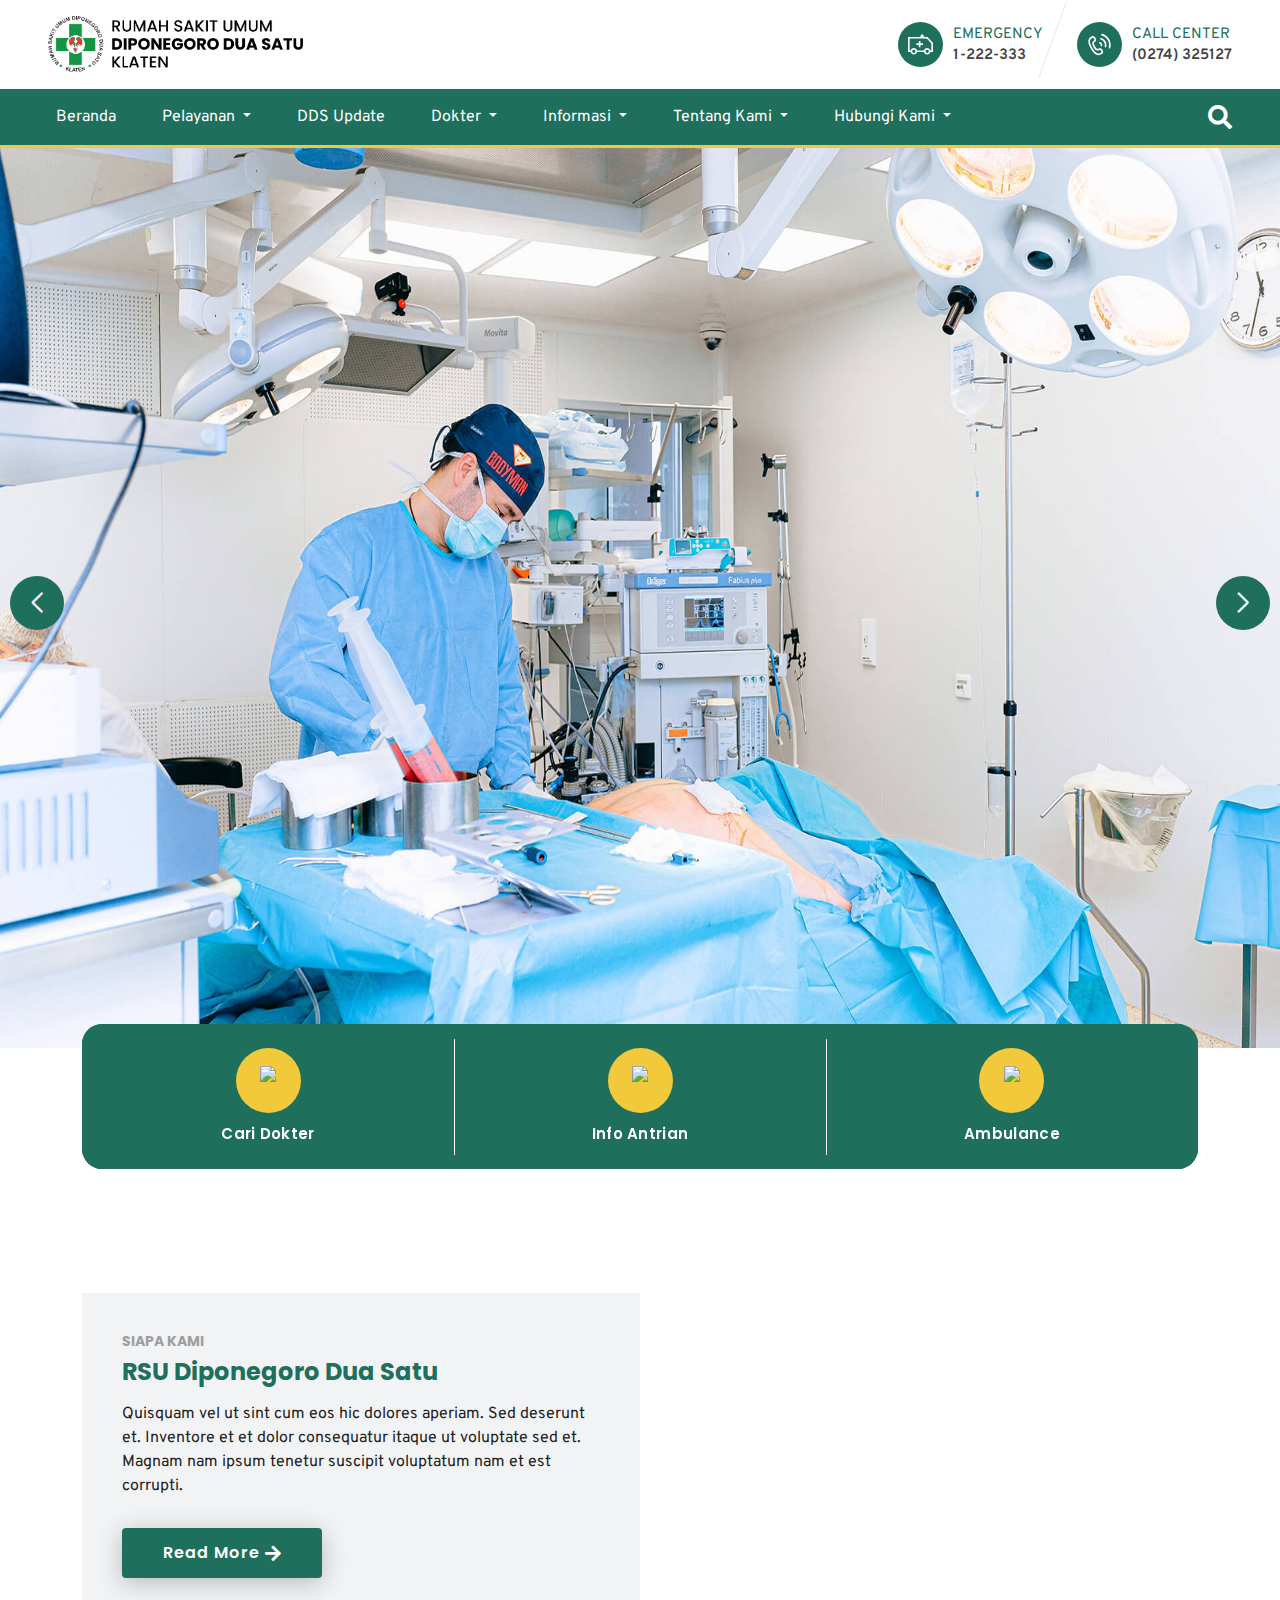
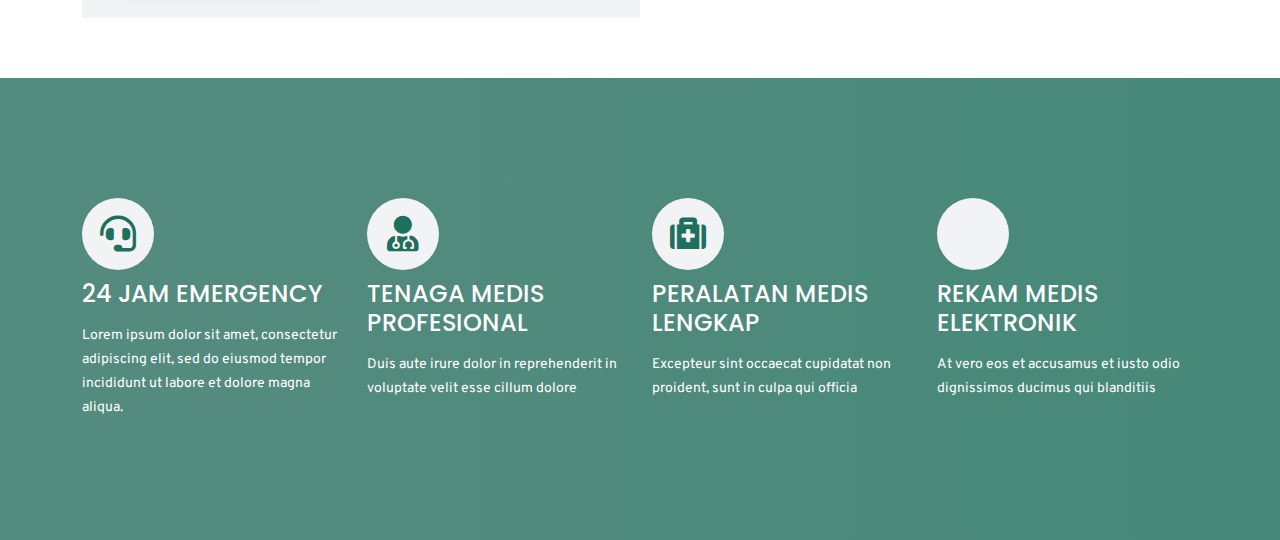
==== commit 95596f49: "Merge branch 'main' of https://github.com/revan2159/sirs-frontend" ====
--- a/index.html
+++ b/index.html
@@ -1,928 +1,318 @@
 <!DOCTYPE html>
 <html lang="en">
-  <head>
-    <meta charset="UTF-8" />
-    <meta name="viewport" content="width=device-width, initial-scale=1.0" />
-    <link href="assets/img/favicon.png" rel="icon" />
-    <title>RSU Diponegoro Dua Satu Klaten</title>
-    <link rel="stylesheet" href="./assets/css/app.css" />
-    <script
-      src="https://code.jquery.com/jquery-3.7.0.min.js"
-      integrity="sha256-2Pmvv0kuTBOenSvLm6bvfBSSHrUJ+3A7x6P5Ebd07/g="
-      crossorigin="anonymous"
-    ></script>
-  </head>
-
-  <body>
-    <header id="header" class="d-none d-md-block">
-      <div class="topbar-area px-5 py-3">
-        <div class="topbar-content">
-          <div class="topbar-brand">
-            <a href="index.html">
-              <img
-                src="./assets/img/logo web black.png"
-                alt="Logo RSU"
-                class="img-fluid logo-brand"
-              />
-            </a>
-          </div>
-          <div class="topbar-info">
-            <ul class="info">
-              <li class="info-item">
-                <div class="icon">
-                  <svg
-                    class="img-fluid"
-                    width="25"
-                    height="25"
-                    viewBox="0 0 20 20"
-                    xmlns="http://www.w3.org/2000/svg"
-                  >
-                    <path
-                      d="M11.3333 2C10.9797 2 10.6406 2.13486 10.3905 2.3749C10.1405 2.61495 10 2.94052 10 3.28V3.92H0V16.08H2.104C2.40133 17.1802 3.432 18 4.66667 18C5.90133 18 6.932 17.1802 7.22933 16.08H12.7707C13.068 17.1802 14.0987 18 15.3333 18C16.568 18 17.5987 17.1802 17.896 16.08H20V8.8L19.8333 8.62016L15.8333 4.14016L15.646 3.92H12.6667V3.28C12.6667 2.94052 12.5262 2.61495 12.2761 2.3749C12.0261 2.13486 11.687 2 11.3333 2ZM1.33333 5.2H15.0207L18.6667 9.28V14.8H17.896C17.5987 13.6998 16.568 12.88 15.3333 12.88C14.0987 12.88 13.068 13.6998 12.7707 14.8H7.22933C6.932 13.6998 5.90133 12.88 4.66667 12.88C3.432 12.88 2.40133 13.6998 2.104 14.8H1.33333V5.2ZM8.66667 7.12V9.04H6.66667V10.32H8.66667V12.24H10V10.32H12V9.04H10V7.12H8.66667ZM4.66667 14.16C5.41133 14.16 6 14.7251 6 15.44C6 16.1549 5.41133 16.72 4.66667 16.72C3.922 16.72 3.33333 16.1549 3.33333 15.44C3.33333 14.7251 3.922 14.16 4.66667 14.16ZM15.3333 14.16C16.078 14.16 16.6667 14.7251 16.6667 15.44C16.6667 16.1549 16.078 16.72 15.3333 16.72C14.5887 16.72 14 16.1549 14 15.44C14 14.7251 14.5887 14.16 15.3333 14.16Z"
-                      fill="white"
-                    />
-                  </svg>
-                </div>
-                <div class="text">
-                  EMERGENCY
-                  <a href="tel:1-222-333" target="_blank">
-                    <span>1-222-333</span>
-                  </a>
-                </div>
-              </li>
-              <li class="info-item">
-                <div class="icon">
-                  <svg
-                    class="img-fluid"
-                    width="25"
-                    height="25"
-                    viewBox="0 0 20 20"
-                    fill="none"
-                    xmlns="http://www.w3.org/2000/svg"
-                  >
-                    <g clip-path="url(#clip0_1348_386)">
-                      <path
-                        fill-rule="evenodd"
-                        clip-rule="evenodd"
-                        d="M1.08929 6.99303C1.31957 5.32316 2.45093 4.29512 3.85457 3.48767C4.29436 3.23468 4.81684 3.16911 5.30612 3.30288C5.79503 3.43654 6.21088 3.75811 6.46417 4.19523L7.08839 5.27249C7.34168 5.70961 7.41326 6.22922 7.28499 6.71792C7.15661 7.20699 6.83838 7.62504 6.39859 7.87803C5.96698 8.12632 5.75371 8.39156 5.64662 8.63309C5.53714 8.87998 5.51151 9.16381 5.55975 9.48797C5.66095 10.168 6.05696 10.8669 6.38041 11.4251C6.70386 11.9833 7.11336 12.6745 7.65382 13.1018C7.91145 13.3055 8.17097 13.4253 8.44031 13.4543C8.70378 13.4827 9.04096 13.4313 9.47257 13.183C9.91236 12.93 10.4348 12.8644 10.9241 12.9982C11.413 13.1318 11.8289 13.4534 12.0822 13.8905L12.7064 14.9678C12.9597 15.4049 13.0313 15.9245 12.903 16.4132C12.7746 16.9023 12.4564 17.3203 12.0166 17.5733C10.613 18.3808 9.15372 18.843 7.58716 18.2068C6.08722 17.5976 4.6553 16.0399 3.08101 13.3231C1.50673 10.6063 0.868799 8.59187 1.08929 6.99303ZM2.4195 7.17514C2.26348 8.30648 2.697 9.98474 4.24383 12.6542C5.79066 15.3236 7.03262 16.5369 8.09397 16.9679C9.08869 17.3719 10.0781 17.1436 11.3452 16.4147C11.4721 16.3418 11.5658 16.2202 11.604 16.0747C11.6423 15.9289 11.6214 15.771 11.5436 15.6367L10.9193 14.5595C10.8415 14.4252 10.7147 14.3282 10.5688 14.2883C10.4233 14.2485 10.2708 14.2686 10.1439 14.3416C9.50725 14.7078 8.88715 14.848 8.29612 14.7844C7.71095 14.7214 7.21874 14.4657 6.81916 14.1498C6.06088 13.5502 5.53981 12.6504 5.23615 12.1261C5.22987 12.1152 5.22368 12.1046 5.21759 12.094C5.2115 12.0835 5.20531 12.0728 5.19902 12.062C4.89508 11.5378 4.37356 10.6383 4.23156 9.68421C4.15674 9.18144 4.18058 8.62887 4.41843 8.09245C4.65866 7.55067 5.09056 7.08569 5.72724 6.71944C5.8541 6.64646 5.94778 6.5249 5.98597 6.37943C6.02425 6.23358 6.00339 6.0757 5.92557 5.9414L5.30135 4.86415C5.22353 4.72985 5.09673 4.63291 4.95082 4.59302C4.80529 4.55323 4.65278 4.57329 4.52592 4.64627C3.25883 5.37516 2.56572 6.11482 2.4195 7.17514Z"
-                        fill="white"
-                      />
-                      <path
-                        fill-rule="evenodd"
-                        clip-rule="evenodd"
-                        d="M11.3523 1.96472C11.4506 1.60851 11.8201 1.39914 12.1776 1.49708C14.5159 2.13767 16.5123 3.67912 17.7304 5.78117C18.9484 7.88321 19.29 10.3767 18.6777 12.7146C18.584 13.072 18.2173 13.2862 17.8585 13.1929C17.4998 13.0996 17.2848 12.7342 17.3785 12.3768C17.901 10.3815 17.6102 8.24951 16.5676 6.45008C15.5249 4.65065 13.8172 3.33373 11.8216 2.78704C11.4641 2.68909 11.254 2.32093 11.3523 1.96472ZM10.494 5.23459C10.592 4.87831 10.9614 4.66866 11.319 4.76634C12.0478 4.96542 12.7313 5.30593 13.3306 5.76803C13.9299 6.23012 14.4335 6.80491 14.8128 7.45952C15.1921 8.11414 15.4399 8.83606 15.5419 9.58422C15.6439 10.3324 15.5981 11.0924 15.4067 11.8208C15.3129 12.1782 14.946 12.3921 14.5873 12.2986C14.2286 12.205 14.0139 11.8395 14.1078 11.4821C14.2545 10.9236 14.2899 10.3399 14.2114 9.7643C14.1329 9.1887 13.9422 8.63278 13.65 8.12844C13.3577 7.6241 12.9699 7.18155 12.5088 6.82604C12.0478 6.47054 11.5227 6.20919 10.964 6.05656C10.6064 5.95888 10.396 5.59088 10.494 5.23459ZM9.65048 8.49145C9.74886 8.13526 10.1184 7.92597 10.4759 8.02399C11.0807 8.18983 11.5956 8.58808 11.9095 9.12967C12.2233 9.67126 12.312 10.3147 12.1537 10.9195C12.0602 11.277 11.6935 11.4912 11.3347 11.398C10.9759 11.3048 10.7609 10.9394 10.8544 10.582C10.9231 10.3197 10.8852 10.0376 10.7466 9.79858C10.6081 9.55952 10.3819 9.38577 10.1196 9.31387C9.76216 9.21585 9.5521 8.84764 9.65048 8.49145Z"
-                        fill="white"
-                      />
-                    </g>
-                    <defs>
-                      <clipPath id="clip0_1348_386">
-                        <rect width="20" height="20" fill="white" />
-                      </clipPath>
-                    </defs>
-                  </svg>
-                </div>
-                <div class="text">
-                  CALL CENTER
-                  <a href="tel:(0274) 325127" target="_blank">
-                    <span>(0274) 325127</span>
-                  </a>
-                </div>
-              </li>
-            </ul>
-          </div>
-        </div>
-      </div>
-    </header>
-    <nav id="navbar" class="navbar navbar-expand-lg">
-      <div class="container-fluid px-5">
-        <a href="index.html" class="navbar-brand d-block d-sm-block d-md-none">
-          <img
-            src="./assets/img/logo web.png"
-            alt="Logo RSU"
-            class="img-fluid logo-brand"
-          />
-        </a>
-        <div class="navbar-search-open">
-          <i class="fas fa-search search-icon"></i>
-        </div>
-        <button
-          class="navbar-toggler"
-          type="button"
-          data-bs-toggle="collapse"
-          data-bs-target="#navbarNavDropdown"
-          aria-controls="navbarNavDropdown"
-          aria-expanded="false"
-          aria-label="Toggle navigation"
-        >
-          <span class="navbar-toggler-icon"></span>
-        </button>
-
-        <div class="collapse navbar-collapse" id="navbarNavDropdown">
-          <ul class="navbar-nav">
-            <li class="nav-item">
-              <a class="nav-link" aria-current="page" href="#">Beranda</a>
+
+<head>
+  <meta charset="UTF-8" />
+  <meta name="viewport" content="width=device-width, initial-scale=1.0" />
+  <title>RSU Diponegoro Dua Satu Klaten</title>
+  <link rel="stylesheet" href="./assets/css/app.css" />
+  <script src="https://code.jquery.com/jquery-3.7.0.min.js"
+    integrity="sha256-2Pmvv0kuTBOenSvLm6bvfBSSHrUJ+3A7x6P5Ebd07/g=" crossorigin="anonymous"></script>
+</head>
+
+<body>
+  <header id="header" class="d-none d-md-block">
+    <div class="topbar-area px-5 py-3">
+      <div class="topbar-content">
+        <div class="topbar-brand">
+          <a href="index.html">
+            <img src="./assets/img/logo web black.png" alt="Logo RSU" class="img-fluid logo-brand" />
+          </a>
+        </div>
+        <div class="topbar-info">
+          <ul class="info">
+            <li class="info-item">
+              <div class="icon">
+                <svg class="img-fluid" width="25" height="25" viewBox="0 0 20 20" xmlns="http://www.w3.org/2000/svg">
+                  <path
+                    d="M11.3333 2C10.9797 2 10.6406 2.13486 10.3905 2.3749C10.1405 2.61495 10 2.94052 10 3.28V3.92H0V16.08H2.104C2.40133 17.1802 3.432 18 4.66667 18C5.90133 18 6.932 17.1802 7.22933 16.08H12.7707C13.068 17.1802 14.0987 18 15.3333 18C16.568 18 17.5987 17.1802 17.896 16.08H20V8.8L19.8333 8.62016L15.8333 4.14016L15.646 3.92H12.6667V3.28C12.6667 2.94052 12.5262 2.61495 12.2761 2.3749C12.0261 2.13486 11.687 2 11.3333 2ZM1.33333 5.2H15.0207L18.6667 9.28V14.8H17.896C17.5987 13.6998 16.568 12.88 15.3333 12.88C14.0987 12.88 13.068 13.6998 12.7707 14.8H7.22933C6.932 13.6998 5.90133 12.88 4.66667 12.88C3.432 12.88 2.40133 13.6998 2.104 14.8H1.33333V5.2ZM8.66667 7.12V9.04H6.66667V10.32H8.66667V12.24H10V10.32H12V9.04H10V7.12H8.66667ZM4.66667 14.16C5.41133 14.16 6 14.7251 6 15.44C6 16.1549 5.41133 16.72 4.66667 16.72C3.922 16.72 3.33333 16.1549 3.33333 15.44C3.33333 14.7251 3.922 14.16 4.66667 14.16ZM15.3333 14.16C16.078 14.16 16.6667 14.7251 16.6667 15.44C16.6667 16.1549 16.078 16.72 15.3333 16.72C14.5887 16.72 14 16.1549 14 15.44C14 14.7251 14.5887 14.16 15.3333 14.16Z"
+                    fill="white" />
+                </svg>
+              </div>
+              <div class="text">
+                EMERGENCY
+                <a href="tel:1-222-333" target="_blank">
+                  <span>1-222-333</span>
+                </a>
+              </div>
             </li>
-            <li class="nav-item dropdown">
-              <a
-                class="nav-link dropdown-toggle"
-                href="#"
-                role="button"
-                data-bs-toggle="dropdown"
-                aria-expanded="false"
-              >
-                Pelayanan
-              </a>
-              <ul class="dropdown-menu">
-                <li><a class="dropdown-item" href="#">Action</a></li>
-                <li><a class="dropdown-item" href="#">Another action</a></li>
-                <li>
-                  <a class="dropdown-item" href="#">Something else here</a>
-                </li>
-              </ul>
-            </li>
-            <li class="nav-item">
-              <a class="nav-link" href="ddsupdate.html">DDS Update</a>
-            </li>
-            <li class="nav-item dropdown">
-              <a
-                class="nav-link dropdown-toggle"
-                href="#"
-                role="button"
-                data-bs-toggle="dropdown"
-                aria-expanded="false"
-              >
-                Dokter
-              </a>
-              <ul class="dropdown-menu">
-                <li><a class="dropdown-item" href="#">Jadwal Dokter</a></li>
-                <li><a class="dropdown-item" href="#">Cari Dokter</a></li>
-              </ul>
-            </li>
-            <li class="nav-item dropdown">
-              <a
-                class="nav-link dropdown-toggle"
-                href="#"
-                role="button"
-                data-bs-toggle="dropdown"
-                aria-expanded="false"
-              >
-                Informasi
-              </a>
-              <ul class="dropdown-menu">
-                <li><a class="dropdown-item" href="#">Alur Pelayanan</a></li>
-                <li>
-                  <a class="dropdown-item" href="#">Ketersediaan Kamar</a>
-                </li>
-                <li>
-                  <a class="dropdown-item" href="#">Pengumuman</a>
-                </li>
-                <li>
-                  <a class="dropdown-item" href="#">E-Leflet</a>
-                </li>
-                <li>
-                  <a class="dropdown-item" href="#">Karir</a>
-                </li>
-              </ul>
-            </li>
-            <li class="nav-item dropdown">
-              <a
-                class="nav-link dropdown-toggle"
-                href="#"
-                role="button"
-                data-bs-toggle="dropdown"
-                aria-expanded="false"
-              >
-                Tentang Kami
-              </a>
-              <ul class="dropdown-menu">
-                <li><a class="dropdown-item" href="#">Profil</a></li>
-                <li><a class="dropdown-item" href="#">Visi Misi</a></li>
-              </ul>
-            </li>
-            <li class="nav-item dropdown">
-              <a
-                class="nav-link dropdown-toggle"
-                href="#"
-                role="button"
-                data-bs-toggle="dropdown"
-                aria-expanded="false"
-              >
-                Hubungi Kami
-              </a>
-              <ul class="dropdown-menu">
-                <li><a class="dropdown-item" href="#">FAQ</a></li>
-                <li><a class="dropdown-item" href="#">Detail Kontak</a></li>
-                <li><a class="dropdown-item" href="#">Kritik dan Saran</a></li>
-              </ul>
+            <li class="info-item">
+              <div class="icon">
+                <svg class="img-fluid" width="25" height="25" viewBox="0 0 20 20" fill="none"
+                  xmlns="http://www.w3.org/2000/svg">
+                  <g clip-path="url(#clip0_1348_386)">
+                    <path fill-rule="evenodd" clip-rule="evenodd"
+                      d="M1.08929 6.99303C1.31957 5.32316 2.45093 4.29512 3.85457 3.48767C4.29436 3.23468 4.81684 3.16911 5.30612 3.30288C5.79503 3.43654 6.21088 3.75811 6.46417 4.19523L7.08839 5.27249C7.34168 5.70961 7.41326 6.22922 7.28499 6.71792C7.15661 7.20699 6.83838 7.62504 6.39859 7.87803C5.96698 8.12632 5.75371 8.39156 5.64662 8.63309C5.53714 8.87998 5.51151 9.16381 5.55975 9.48797C5.66095 10.168 6.05696 10.8669 6.38041 11.4251C6.70386 11.9833 7.11336 12.6745 7.65382 13.1018C7.91145 13.3055 8.17097 13.4253 8.44031 13.4543C8.70378 13.4827 9.04096 13.4313 9.47257 13.183C9.91236 12.93 10.4348 12.8644 10.9241 12.9982C11.413 13.1318 11.8289 13.4534 12.0822 13.8905L12.7064 14.9678C12.9597 15.4049 13.0313 15.9245 12.903 16.4132C12.7746 16.9023 12.4564 17.3203 12.0166 17.5733C10.613 18.3808 9.15372 18.843 7.58716 18.2068C6.08722 17.5976 4.6553 16.0399 3.08101 13.3231C1.50673 10.6063 0.868799 8.59187 1.08929 6.99303ZM2.4195 7.17514C2.26348 8.30648 2.697 9.98474 4.24383 12.6542C5.79066 15.3236 7.03262 16.5369 8.09397 16.9679C9.08869 17.3719 10.0781 17.1436 11.3452 16.4147C11.4721 16.3418 11.5658 16.2202 11.604 16.0747C11.6423 15.9289 11.6214 15.771 11.5436 15.6367L10.9193 14.5595C10.8415 14.4252 10.7147 14.3282 10.5688 14.2883C10.4233 14.2485 10.2708 14.2686 10.1439 14.3416C9.50725 14.7078 8.88715 14.848 8.29612 14.7844C7.71095 14.7214 7.21874 14.4657 6.81916 14.1498C6.06088 13.5502 5.53981 12.6504 5.23615 12.1261C5.22987 12.1152 5.22368 12.1046 5.21759 12.094C5.2115 12.0835 5.20531 12.0728 5.19902 12.062C4.89508 11.5378 4.37356 10.6383 4.23156 9.68421C4.15674 9.18144 4.18058 8.62887 4.41843 8.09245C4.65866 7.55067 5.09056 7.08569 5.72724 6.71944C5.8541 6.64646 5.94778 6.5249 5.98597 6.37943C6.02425 6.23358 6.00339 6.0757 5.92557 5.9414L5.30135 4.86415C5.22353 4.72985 5.09673 4.63291 4.95082 4.59302C4.80529 4.55323 4.65278 4.57329 4.52592 4.64627C3.25883 5.37516 2.56572 6.11482 2.4195 7.17514Z"
+                      fill="white" />
+                    <path fill-rule="evenodd" clip-rule="evenodd"
+                      d="M11.3523 1.96472C11.4506 1.60851 11.8201 1.39914 12.1776 1.49708C14.5159 2.13767 16.5123 3.67912 17.7304 5.78117C18.9484 7.88321 19.29 10.3767 18.6777 12.7146C18.584 13.072 18.2173 13.2862 17.8585 13.1929C17.4998 13.0996 17.2848 12.7342 17.3785 12.3768C17.901 10.3815 17.6102 8.24951 16.5676 6.45008C15.5249 4.65065 13.8172 3.33373 11.8216 2.78704C11.4641 2.68909 11.254 2.32093 11.3523 1.96472ZM10.494 5.23459C10.592 4.87831 10.9614 4.66866 11.319 4.76634C12.0478 4.96542 12.7313 5.30593 13.3306 5.76803C13.9299 6.23012 14.4335 6.80491 14.8128 7.45952C15.1921 8.11414 15.4399 8.83606 15.5419 9.58422C15.6439 10.3324 15.5981 11.0924 15.4067 11.8208C15.3129 12.1782 14.946 12.3921 14.5873 12.2986C14.2286 12.205 14.0139 11.8395 14.1078 11.4821C14.2545 10.9236 14.2899 10.3399 14.2114 9.7643C14.1329 9.1887 13.9422 8.63278 13.65 8.12844C13.3577 7.6241 12.9699 7.18155 12.5088 6.82604C12.0478 6.47054 11.5227 6.20919 10.964 6.05656C10.6064 5.95888 10.396 5.59088 10.494 5.23459ZM9.65048 8.49145C9.74886 8.13526 10.1184 7.92597 10.4759 8.02399C11.0807 8.18983 11.5956 8.58808 11.9095 9.12967C12.2233 9.67126 12.312 10.3147 12.1537 10.9195C12.0602 11.277 11.6935 11.4912 11.3347 11.398C10.9759 11.3048 10.7609 10.9394 10.8544 10.582C10.9231 10.3197 10.8852 10.0376 10.7466 9.79858C10.6081 9.55952 10.3819 9.38577 10.1196 9.31387C9.76216 9.21585 9.5521 8.84764 9.65048 8.49145Z"
+                      fill="white" />
+                  </g>
+                  <defs>
+                    <clipPath id="clip0_1348_386">
+                      <rect width="20" height="20" fill="white" />
+                    </clipPath>
+                  </defs>
+                </svg>
+              </div>
+              <div class="text">
+                CALL CENTER
+                <a href="tel:(0274) 325127" target="_blank">
+                  <span>(0274) 325127</span>
+                </a>
+              </div>
             </li>
           </ul>
         </div>
       </div>
-    </nav>
-    <div class="box">
-      <div class="navbar-search-close">
-        <i class="fas fa-times"></i>
-      </div>
-      <form class="search-area">
-        <input type="text" name="" id="" placeholder="Search ..." />
-        <button type="submit">cari</button>
-      </form>
     </div>
-    <section id="hero">
-      <!-- Swiper -->
-      <div class="swiper hero">
-        <div class="swiper-wrapper">
-          <div class="swiper-slide">
-            <img class="d-block w-100" src="assets/img/slide/slide-1.jpg" />
-          </div>
-          <div class="swiper-slide">
-            <img class="d-block w-100" src="assets/img/slide/slide-2.jpg" />
-          </div>
-          <div class="swiper-slide">
-            <img class="d-block w-100" src="assets/img/slide/slide-3.jpg" />
-          </div>
-        </div>
-        <div class="swiper-button-next"></div>
-        <div class="swiper-button-prev"></div>
-        <div class="swiper-pagination"></div>
+  </header>
+  <nav id="navbar" class="navbar navbar-expand-lg">
+    <div class="container-fluid px-5">
+      <a href="index.html" class="navbar-brand d-block d-sm-block d-md-none">
+        <img src="./assets/img/logo web.png" alt="Logo RSU" class="img-fluid logo-brand" />
+      </a>
+      <div class="navbar-search-open">
+        <i class="fas fa-search search-icon"></i>
+      </div>
+      <button class="navbar-toggler" type="button" data-bs-toggle="collapse" data-bs-target="#navbarNavDropdown"
+        aria-controls="navbarNavDropdown" aria-expanded="false" aria-label="Toggle navigation">
+        <span class="navbar-toggler-icon"></span>
+      </button>
+
+      <div class="collapse navbar-collapse" id="navbarNavDropdown">
+        <ul class="navbar-nav">
+          <li class="nav-item">
+            <a class="nav-link" aria-current="page" href="#">Beranda</a>
+          </li>
+          <li class="nav-item dropdown">
+            <a class="nav-link dropdown-toggle" href="#" role="button" data-bs-toggle="dropdown" aria-expanded="false">
+              Pelayanan
+            </a>
+            <ul class="dropdown-menu">
+              <li><a class="dropdown-item" href="#">Action</a></li>
+              <li><a class="dropdown-item" href="#">Another action</a></li>
+              <li>
+                <a class="dropdown-item" href="#">Something else here</a>
+              </li>
+            </ul>
+          </li>
+          <li class="nav-item">
+            <a class="nav-link" href="#">DDS Update</a>
+          </li>
+          <li class="nav-item dropdown">
+            <a class="nav-link dropdown-toggle" href="#" role="button" data-bs-toggle="dropdown" aria-expanded="false">
+              Dokter
+            </a>
+            <ul class="dropdown-menu">
+              <li><a class="dropdown-item" href="#">Jadwal Dokter</a></li>
+              <li><a class="dropdown-item" href="#">Cari Dokter</a></li>
+            </ul>
+          </li>
+          <li class="nav-item dropdown">
+            <a class="nav-link dropdown-toggle" href="#" role="button" data-bs-toggle="dropdown" aria-expanded="false">
+              Informasi
+            </a>
+            <ul class="dropdown-menu">
+              <li><a class="dropdown-item" href="#">Alur Pelayanan</a></li>
+              <li>
+                <a class="dropdown-item" href="#">Ketersediaan Kamar</a>
+              </li>
+              <li>
+                <a class="dropdown-item" href="#">Pengumuman</a>
+              </li>
+              <li>
+                <a class="dropdown-item" href="#">E-Leflet</a>
+              </li>
+              <li>
+                <a class="dropdown-item" href="#">Karir</a>
+              </li>
+            </ul>
+          </li>
+          <li class="nav-item dropdown">
+            <a class="nav-link dropdown-toggle" href="#" role="button" data-bs-toggle="dropdown" aria-expanded="false">
+              Tentang Kami
+            </a>
+            <ul class="dropdown-menu">
+              <li><a class="dropdown-item" href="#">Profil</a></li>
+              <li><a class="dropdown-item" href="#">Visi Misi</a></li>
+            </ul>
+          </li>
+          <li class="nav-item dropdown">
+            <a class="nav-link dropdown-toggle" href="#" role="button" data-bs-toggle="dropdown" aria-expanded="false">
+              Hubungi Kami
+            </a>
+            <ul class="dropdown-menu">
+              <li><a class="dropdown-item" href="#">FAQ</a></li>
+              <li><a class="dropdown-item" href="#">Detail Kontak</a></li>
+              <li><a class="dropdown-item" href="#">Kritik dan Saran</a></li>
+            </ul>
+          </li>
+        </ul>
+      </div>
+    </div>
+  </nav>
+  <div class="box">
+    <div class="navbar-search-close">
+      <i class="fas fa-times"></i>
+    </div>
+    <form class="search-area">
+      <input type="text" name="" id="" placeholder="Search ..." />
+      <button type="submit">cari</button>
+    </form>
+  </div>
+  <section id="hero">
+    <!-- Swiper -->
+    <div class="swiper hero">
+      <div class="swiper-wrapper">
+        <div class="swiper-slide">
+          <img class="d-block w-100" src="assets/img/slide/slide-1.jpg" />
+        </div>
+        <div class="swiper-slide">
+          <img class="d-block w-100" src="assets/img/slide/slide-2.jpg" />
+        </div>
+        <div class="swiper-slide">
+          <img class="d-block w-100" src="assets/img/slide/slide-3.jpg" />
+        </div>
+      </div>
+      <div class="swiper-button-next"></div>
+      <div class="swiper-button-prev"></div>
+      <div class="swiper-pagination"></div>
+    </div>
+  </section>
+
+  <main>
+    <section id="quck" class="container">
+      <div class="quick-link-hospital">
+        <div class="wrap-all-hospital">
+          <div class="hospital-items">
+            <a href="https://rs-jih.co.id/rsjih/find-doctor" class="card card-style card-hospital">
+              <div class="hospital-content">
+                <div class="hospital-img">
+                  <img class="img-fluid img-contain lazyload"
+                    src="https://rs-jih.co.id/rsjih/assets/front/img/icon/ql-cari-dokter.svg" style="">
+                </div>
+                <h3 class="hospital-title section-description-lg">Cari Dokter</h3>
+              </div>
+            </a>
+          </div>
+
+          <div class="hospital-items">
+            <a href="https://infoantrian.rs-jih.co.id/" class="card card-style card-hospital">
+              <div class="hospital-content">
+                <div class="hospital-img">
+                  <img class="img-fluid img-contain lazyload"
+                    src="https://rs-jih.co.id/rsjih/assets/front/img/icon/ql-info-antrian.svg" style="">
+                </div>
+                <h3 class="hospital-title section-description-lg">Info Antrian</h3>
+              </div>
+            </a>
+          </div>
+
+          <div class="hospital-items d-block d-sm-block d-md-none">
+            <a href="https://hlc.rs-jih.co.id" target="_blank" class="card card-style card-hospital">
+              <div class="hospital-content">
+                <div class="hospital-img">
+                  <img class="img-fluid img-contain lazyload"
+                    src="https://rs-jih.co.id/rsjih/assets/front/img/icon/ql-stetoskop.svg" style="">
+                </div>
+                <h3 class="hospital-title section-description-lg">MCU</h3>
+              </div>
+            </a>
+          </div>
+
+          <div class="hospital-items">
+            <a href="tel:1-500-805" class="card card-style card-hospital">
+              <div class="hospital-content">
+                <div class="hospital-img">
+                  <img class="img-fluid img-contain lazyload"
+                    src="https://rs-jih.co.id/rsjih/assets/front/img/icon/ql-ambulance.svg" style="">
+                </div>
+                <h3 class="hospital-title section-description-lg">Ambulance</h3>
+              </div>
+            </a>
+          </div>
+        </div>
       </div>
     </section>
-
-    <main>
-      <section id="quck" class="container">
-        <div class="quick-link-hospital">
-          <div class="wrap-all-hospital">
-            <div class="hospital-items">
-              <a href="#" class="card card-style card-hospital">
-                <div class="hospital-content">
-                  <div class="hospital-img">
-                    <img
-                      class="img-fluid img-contain"
-                      src="https://rs-jih.co.id/rsjih/assets/front/img/icon/ql-cari-dokter.svg"
-                    />
-                  </div>
-                  <h3 class="hospital-title section-description-lg">
-                    Cari Dokter
-                  </h3>
-                </div>
-              </a>
-            </div>
-
-            <div class="hospital-items">
-              <a href="#" class="card card-style card-hospital">
-                <div class="hospital-content">
-                  <div class="hospital-img">
-                    <img
-                      class="img-fluid img-contain"
-                      src="https://rs-jih.co.id/rsjih/assets/front/img/icon/ql-info-antrian.svg"
-                    />
-                  </div>
-                  <h3 class="hospital-title section-description-lg">
-                    Info Antrian
-                  </h3>
-                </div>
-              </a>
-            </div>
-
-            <div class="hospital-items d-block d-sm-block d-md-none">
-              <a
-                href="https://hlc.rs-jih.co.id"
-                target="_blank"
-                class="card card-style card-hospital"
-              >
-                <div class="hospital-content">
-                  <div class="hospital-img">
-                    <img
-                      class="img-fluid img-contain"
-                      src="https://rs-jih.co.id/rsjih/assets/front/img/icon/ql-stetoskop.svg"
-                    />
-                  </div>
-                  <h3 class="hospital-title section-description-lg">MCU</h3>
-                </div>
-              </a>
-            </div>
-
-            <div class="hospital-items">
-              <a href="tel:1-500-805" class="card card-style card-hospital">
-                <div class="hospital-content">
-                  <div class="hospital-img">
-                    <img
-                      class="img-fluid img-contain"
-                      src="https://rs-jih.co.id/rsjih/assets/front/img/icon/ql-ambulance.svg"
-                    />
-                  </div>
-                  <h3 class="hospital-title section-description-lg">
-                    Ambulance
-                  </h3>
-                </div>
-              </a>
-            </div>
-          </div>
-        </div>
-      </section>
-      <section id="about" class="about section-sm">
-        <div class="container">
-          <div class="row gx-0">
-            <div class="col-lg-6 d-flex flex-column justify-content-center">
-              <div class="content">
-                <h3>SIAPA KAMI</h3>
-                <h2>RSU Diponegoro Dua Satu</h2>
-                <p>
-                  Quisquam vel ut sint cum eos hic dolores aperiam. Sed deserunt
-                  et. Inventore et et dolor consequatur itaque ut voluptate sed
-                  et. Magnam nam ipsum tenetur suscipit voluptatum nam et est
-                  corrupti.
-                </p>
-                <div class="text-center text-lg-start">
-                  <a
-                    href="#"
-                    class="btn btn-read-more d-inline-flex align-items-center justify-content-center align-self-center"
-                  >
-                    <span>Read More</span>
-                    <i class="fas fa-arrow-right"></i>
-                  </a>
-                </div>
-              </div>
-            </div>
-            <div class="col-lg-6 d-flex align-items-center">
-              <img src="/assets/img/IMG_4306.JPG" class="img-fluid" alt="" />
-            </div>
-          </div>
-        </div>
-      </section>
-      <section id="cta" class="cta">
-        <div class="container">
-          <div class="row">
-            <div
-              class="col-xl-3 col-md-6 d-flex align-items-stretch"
-              data-aos="zoom-in"
-              data-aos-delay="100"
-            >
-              <div class="icon-box">
-                <div
-                  class="icon rounded-circle d-inline-flex align-items-center justify-content-center align-self-center"
-                >
-                  <i class="fas fa-headset"></i>
-                </div>
-                <h4><a href="">24 JAM EMERGENCY</a></h4>
-                <p>
-                  Lorem ipsum dolor sit amet, consectetur adipiscing elit, sed
-                  do eiusmod tempor incididunt ut labore et dolore magna aliqua.
-                </p>
-              </div>
-            </div>
-
-            <div
-              class="col-xl-3 col-md-6 d-flex align-items-stretch mt-4 mt-md-0"
-              data-aos="zoom-in"
-              data-aos-delay="200"
-            >
-              <div class="icon-box">
-                <div
-                  class="icon rounded-circle d-inline-flex align-items-center justify-content-center align-self-center"
-                >
-                  <i class="fas fa-user-md"></i>
-                </div>
-                <h4><a href="">TENAGA MEDIS PROFESIONAL</a></h4>
-                <p>
-                  Duis aute irure dolor in reprehenderit in voluptate velit esse
-                  cillum dolore
-                </p>
-              </div>
-            </div>
-
-            <div
-              class="col-xl-3 col-md-6 d-flex align-items-stretch mt-4 mt-xl-0"
-              data-aos="zoom-in"
-              data-aos-delay="300"
-            >
-              <div class="icon-box">
-                <div
-                  class="icon rounded-circle d-inline-flex align-items-center justify-content-center align-self-center"
-                >
-                  <i class="fas fa-medkit"></i>
-                </div>
-                <h4><a href="">PERALATAN MEDIS LENGKAP</a></h4>
-                <p>
-                  Excepteur sint occaecat cupidatat non proident, sunt in culpa
-                  qui officia
-                </p>
-              </div>
-            </div>
-
-            <div
-              class="col-xl-3 col-md-6 d-flex align-items-stretch mt-4 mt-xl-0"
-              data-aos="zoom-in"
-              data-aos-delay="400"
-            >
-              <div class="icon-box">
-                <div
-                  class="icon rounded-circle d-inline-flex align-items-center justify-content-center align-self-center"
-                >
-                  <i class="fas fa-files-medical"></i>
-                </div>
-                <h4><a href="">REKAM MEDIS ELEKTRONIK</a></h4>
-                <p>
-                  At vero eos et accusamus et iusto odio dignissimos ducimus qui
-                  blanditiis
-                </p>
-              </div>
-            </div>
-          </div>
-        </div>
-      </section>
-      <section id="services" class="services services section-sm">
-        <div class="container">
-          <div class="section-title text-center">
-            <h2 class="section-heading text-dark">Services</h2>
-            <p class="section-description-md">
-              Magnam dolores commodi suscipit. Necessitatibus eius consequatur
-              ex aliquid fuga eum quidem. Sit sint consectetur velit. Quisquam
-              quos quisquam cupiditate. Et nemo qui impedit suscipit alias ea.
-              Quia fugiat sit in iste officiis commodi quidem hic quas.
-            </p>
-          </div>
-
-          <div class="row">
-            <div
-              class="col-lg-4 col-md-6 icon-box"
-              data-aos="zoom-in"
-              data-aos-delay="100"
-            >
-              <div class="icon"><i class="fas fa-heartbeat"></i></div>
-              <h4 class="title"><a href="">Lorem Ipsum</a></h4>
-              <p class="description">
-                Voluptatum deleniti atque corrupti quos dolores et quas
-                molestias excepturi sint occaecati cupiditate non provident
+    <section id="about" class="about section-sm">
+      <div class="container" >
+        <div class="row gx-0">
+
+          <div class="col-lg-6 d-flex flex-column justify-content-center" >
+            <div class="content">
+              <h3>SIAPA KAMI</h3>
+              <h2>RSU Diponegoro Dua Satu</h2>
+              <p>
+                Quisquam vel ut sint cum eos hic dolores aperiam. Sed deserunt et. Inventore et et dolor consequatur itaque ut voluptate sed et. Magnam nam ipsum tenetur suscipit voluptatum nam et est corrupti.
               </p>
-            </div>
-            <div
-              class="col-lg-4 col-md-6 icon-box"
-              data-aos="zoom-in"
-              data-aos-delay="200"
-            >
-              <div class="icon"><i class="fas fa-pills"></i></div>
-              <h4 class="title"><a href="">Dolor Sitema</a></h4>
-              <p class="description">
-                Minim veniam, quis nostrud exercitation ullamco laboris nisi ut
-                aliquip ex ea commodo consequat tarad limino ata
-              </p>
-            </div>
-            <div
-              class="col-lg-4 col-md-6 icon-box"
-              data-aos="zoom-in"
-              data-aos-delay="300"
-            >
-              <div class="icon"><i class="fas fa-hospital-user"></i></div>
-              <h4 class="title"><a href="">Sed ut perspiciatis</a></h4>
-              <p class="description">
-                Duis aute irure dolor in reprehenderit in voluptate velit esse
-                cillum dolore eu fugiat nulla pariatur
-              </p>
-            </div>
-            <div
-              class="col-lg-4 col-md-6 icon-box"
-              data-aos="zoom-in"
-              data-aos-delay="100"
-            >
-              <div class="icon"><i class="fas fa-dna"></i></div>
-              <h4 class="title"><a href="">Magni Dolores</a></h4>
-              <p class="description">
-                Excepteur sint occaecat cupidatat non proident, sunt in culpa
-                qui officia deserunt mollit anim id est laborum
-              </p>
-            </div>
-            <div
-              class="col-lg-4 col-md-6 icon-box"
-              data-aos="zoom-in"
-              data-aos-delay="200"
-            >
-              <div class="icon"><i class="fas fa-wheelchair"></i></div>
-              <h4 class="title"><a href="">Nemo Enim</a></h4>
-              <p class="description">
-                At vero eos et accusamus et iusto odio dignissimos ducimus qui
-                blanditiis praesentium voluptatum deleniti atque
-              </p>
-            </div>
-            <div
-              class="col-lg-4 col-md-6 icon-box"
-              data-aos="zoom-in"
-              data-aos-delay="300"
-            >
-              <div class="icon"><i class="fas fa-notes-medical"></i></div>
-              <h4 class="title"><a href="">Eiusmod Tempor</a></h4>
-              <p class="description">
-                Et harum quidem rerum facilis est et expedita distinctio. Nam
-                libero tempore, cum soluta nobis est eligendi
-              </p>
-            </div>
-          </div>
-          <div class="text-center mt-4">
-            <a
-              href="#"
-              class="btn-read-more d-inline-flex align-items-center justify-content-center align-self-center"
-            >
-              <span>Read More</span>
-              <i class="fas fa-arrow-right"></i>
-            </a>
-          </div>
-        </div>
-      </section>
-      <section id="dokter-list" class="section-sm">
-        <div class="container">
-          <div class="section-title">
-            <p class="section-subheading">
-              Dokter RSU Diponegoro Dua Satu Klaten
-            </p>
-            <h2 class="section-heading text-dark">Dokter Kami</h2>
-          </div>
-
-          <div class="swiper-dokter">
-            <div class="swiper-wrapper">
-              <div class="swiper-slide">
-                <a href="http://" target="_blank" rel="noopener noreferrer">
-                  <div class="card member">
-                    <div class="member-img">
-                      <img
-                        src="assets/img/doctors/doctors-1.jpg"
-                        class="img-fluid"
-                        alt=""
-                      />
-                      <div class="social">
-                        <a href=""><i class="fab fa-twitter"></i></a>
-                        <a href=""><i class="fab fa-facebook"></i></a>
-                        <a href=""><i class="fab fa-instagram"></i></a>
-                        <a href=""><i class="fab fa-linkedin"></i></a>
-                      </div>
-                    </div>
-                    <div class="member-info">
-                      <h4>Walter White</h4>
-                      <span>Chief Medical Officer</span>
-                    </div>
-                  </div>
+              <div class="text-center text-lg-start">
+                <a href="#" class="btn btn-read-more d-inline-flex align-items-center justify-content-center align-self-center">
+                  <span>Read More</span>
+                  <i class="fas fa-arrow-right"></i>
                 </a>
               </div>
-              <div class="swiper-slide">
-                <div
-                  class="card member"
-                  data-aos="fade-up"
-                  data-aos-delay="200"
-                >
-                  <div class="member-img">
-                    <img
-                      src="assets/img/doctors/doctors-2.jpg"
-                      class="img-fluid"
-                      alt=""
-                    />
-                    <div class="social">
-                      <a href=""><i class="fab fa-twitter"></i></a>
-                      <a href=""><i class="fab fa-facebook"></i></a>
-                      <a href=""><i class="fab fa-instagram"></i></a>
-                      <a href=""><i class="fab fa-linkedin"></i></a>
-                    </div>
-                  </div>
-                  <div class="member-info">
-                    <h4>Sarah Jhonson</h4>
-                    <span>Anesthesiologist</span>
-                  </div>
-                </div>
-              </div>
-              <div class="swiper-slide">
-                <div
-                  class="card member"
-                  data-aos="fade-up"
-                  data-aos-delay="300"
-                >
-                  <div class="member-img">
-                    <img
-                      src="assets/img/doctors/doctors-3.jpg"
-                      class="img-fluid"
-                      alt=""
-                    />
-                    <div class="social">
-                      <a href=""><i class="fab fa-twitter"></i></a>
-                      <a href=""><i class="fab fa-facebook"></i></a>
-                      <a href=""><i class="fab fa-instagram"></i></a>
-                      <a href=""><i class="fab fa-linkedin"></i></a>
-                    </div>
-                  </div>
-                  <div class="member-info">
-                    <h4>William Anderson</h4>
-                    <span>Cardiology</span>
-                  </div>
-                </div>
-              </div>
-              <div class="swiper-slide">
-                <div
-                  class="card member"
-                  data-aos="fade-up"
-                  data-aos-delay="400"
-                >
-                  <div class="member-img">
-                    <img
-                      src="assets/img/doctors/doctors-4.jpg"
-                      class="img-fluid"
-                      alt=""
-                    />
-                    <div class="social">
-                      <a href=""><i class="fab fa-twitter"></i></a>
-                      <a href=""><i class="fab fa-facebook"></i></a>
-                      <a href=""><i class="fab fa-instagram"></i></a>
-                      <a href=""><i class="fab fa-linkedin"></i></a>
-                    </div>
-                  </div>
-                  <div class="member-info">
-                    <a href="http://" target="_blank" rel="noopener noreferrer">
-                      <h4>Amanda Jepson</h4>
-                    </a>
-                    <span>Neurosurgeon</span>
-                  </div>
-                </div>
-              </div>
-            </div>
-            <div class="dokter-pagination"></div>
-          </div>
-        </div>
-      </section>
-      <section class="news-section section-md pt-2 pb-0">
-        <div class="container">
-          <div class="section-title">
-            <h2 class="section-heading text-dark">DDS Update</h2>
-          </div>
-          <div class="row" id="load_data_berita">
-            <div class="col-md-6 col-6 col">
-              <div class="news-item">
-                <div class="news-thumbnails">
-                  <a
-                    href="https://rs-jih.co.id/rsjih/article-detail/kemeriahan-peringatan-hari-kemerdekaan-ri-di-rumah-sakit-jih-yogyakarta/K0E2RStuY0xYMGlaZ0hXbG1pNVpsdz09"
-                    ><img
-                      src="https://media.rs-jih.co.id//media-rsjih/jogja/news/img_ceqynrJ.jpg"
-                      class="img-fluid news-img"
-                    />
-                  </a>
-                </div>
-                <div class="news-content">
-                  <span class="news-category badge text-bg-success"
-                    >Berita Menarik</span
-                  >
-                  <div class="post-meta-info post-meta-info-2">
-                    <span>17 Aug 2023</span>
-                  </div>
-                  <a
-                    href="https://rs-jih.co.id/rsjih/article-detail/kemeriahan-peringatan-hari-kemerdekaan-ri-di-rumah-sakit-jih-yogyakarta/K0E2RStuY0xYMGlaZ0hXbG1pNVpsdz09"
-                  >
-                    <h2 class="news-title">
-                      Kemeriahan Peringatan Hari Kemerdekaan RI di Rumah Sakit
-                      JIH Yogyakarta
-                    </h2>
-                  </a>
-                  <a
-                    href="https://rs-jih.co.id/rsjih/article-detail/kemeriahan-peringatan-hari-kemerdekaan-ri-di-rumah-sakit-jih-yogyakarta/K0E2RStuY0xYMGlaZ0hXbG1pNVpsdz09"
-                    class="more-link more-link-arrow"
-                    >Lihat berita</a
-                  >
-                </div>
-              </div>
-            </div>
-            <div class="col-md-6 col-6 col">
-              <div class="news-item">
-                <div class="news-thumbnails">
-                  <a
-                    href="https://rs-jih.co.id/rsjih/article-detail/keberangkatan-jamaah-umroh-batch-1-bagi-20-karyawan-jih-terpilih/b2xOVU14NThLOFZCcytsTVhPaVkvZz09"
-                    ><img
-                      src="https://media.rs-jih.co.id//media-rsjih/jogja/news/img_VAi1ZPL.jpg"
-                      class="img-fluid news-img"
-                  /></a>
-                </div>
-                <div class="news-content">
-                  <span class="news-category badge text-bg-success"
-                    >Berita Menarik</span
-                  >
-                  <div class="post-meta-info post-meta-info-2">
-                    <span>14 Aug 2023</span>
-                  </div>
-                  <a
-                    href="https://rs-jih.co.id/rsjih/article-detail/keberangkatan-jamaah-umroh-batch-1-bagi-20-karyawan-jih-terpilih/b2xOVU14NThLOFZCcytsTVhPaVkvZz09"
-                  >
-                    <h2 class="news-title">
-                      Keberangkatan Jamaah Umroh Batch 1 bagi 20 Karyawan JIH
-                      Terpilih
-                    </h2>
-                  </a>
-                  <a
-                    href="https://rs-jih.co.id/rsjih/article-detail/keberangkatan-jamaah-umroh-batch-1-bagi-20-karyawan-jih-terpilih/b2xOVU14NThLOFZCcytsTVhPaVkvZz09"
-                    class="more-link more-link-arrow"
-                    >Lihat berita</a
-                  >
-                </div>
-              </div>
-            </div>
-            <div class="col-md-6 col-6 col">
-              <div class="news-item">
-                <div class="news-thumbnails">
-                  <a
-                    href="https://rs-jih.co.id/rsjih/article-detail/mengenal-vaksin-anti-rabies-var-lebih-dekat/UE9KRnBHeXlMemJRVFJXb3BLaXZEZz09"
-                    ><img
-                      src="https://media.rs-jih.co.id//media-rsjih/jogja/news/img_Cf5rtpV.jpg"
-                      class="img-fluid news-img"
-                  /></a>
-                </div>
-                <div class="news-content">
-                  <span class="news-category badge text-bg-success"
-                    >Pusat Informasi Obat</span
-                  >
-                  <div class="post-meta-info post-meta-info-2">
-                    <span>11 Aug 2023</span>
-                  </div>
-                  <a
-                    href="https://rs-jih.co.id/rsjih/article-detail/mengenal-vaksin-anti-rabies-var-lebih-dekat/UE9KRnBHeXlMemJRVFJXb3BLaXZEZz09"
-                  >
-                    <h2 class="news-title">
-                      Mengenal Vaksin Anti Rabies (VAR) Lebih Dekat
-                    </h2>
-                  </a>
-                  <a
-                    href="https://rs-jih.co.id/rsjih/article-detail/mengenal-vaksin-anti-rabies-var-lebih-dekat/UE9KRnBHeXlMemJRVFJXb3BLaXZEZz09"
-                    class="more-link more-link-arrow"
-                    >Lihat berita</a
-                  >
-                </div>
-              </div>
-            </div>
-            <div class="col-md-6 col-6 col">
-              <div class="news-item">
-                <div class="news-thumbnails">
-                  <a
-                    href="https://rs-jih.co.id/rsjih/article-detail/rumah-sakit-jih-adakan-ground-breaking-pediatric-tower/NWdZb2lIK2xhSHh4OCs5eUJUZUNOdz09"
-                    ><img
-                      src="https://media.rs-jih.co.id//media-rsjih/jogja/news/img_uYL8sUQ.jpg"
-                      class="img-fluid news-img"
-                  /></a>
-                </div>
-                <div class="news-content">
-                  <span class="news-category badge text-bg-success"
-                    >Berita Menarik</span
-                  >
-                  <div class="post-meta-info post-meta-info-2">
-                    <span>04 Aug 2023</span>
-                  </div>
-                  <a
-                    href="https://rs-jih.co.id/rsjih/article-detail/rumah-sakit-jih-adakan-ground-breaking-pediatric-tower/NWdZb2lIK2xhSHh4OCs5eUJUZUNOdz09"
-                  >
-                    <h2 class="news-title">
-                      Rumah Sakit JIH adakan Ground Breaking Pediatric Tower
-                    </h2>
-                  </a>
-                  <a
-                    href="https://rs-jih.co.id/rsjih/article-detail/rumah-sakit-jih-adakan-ground-breaking-pediatric-tower/NWdZb2lIK2xhSHh4OCs5eUJUZUNOdz09"
-                    class="more-link more-link-arrow"
-                    >Lihat berita</a
-                  >
-                </div>
-              </div>
-            </div>
-          </div>
-        </div>
-      </section>
-    </main>
-    <footer class="footer">
-      <div class="footer-content position-relative">
-        <div class="container">
-          <div class="row gy-4">
-            <div class="col-lg-5 col-md-12 footer-info">
-              <a href="index.html" class="logo d-flex align-items-center mb-3">
-                <div class="footer-logo">
-                  <img
-                    src="assets/img/logo1.jpg"
-                    alt=""
-                    class="img-fluid rounded-circle"
-                  />
-                </div>
-                <div class="footer-name ms-3">
-                  <h2 class="text-uppercase fw-bold">RUMAH SAKIT UMUM</h2>
-                  <p class="text-uppercase fw-bold">
-                    DIPONEGORO DUA SATU KLATEN
-                  </p>
-                </div>
-              </a>
-              <p>
-                Jl. Diponegoro No.21, Jetak Kidul, Karanganom, Kec. Klaten
-                Utara, Kab. Klaten, Jawa Tengah 57438
-              </p>
-            </div>
-
-            <div class="col-lg-3 col-6 footer-emergency">
-              <h4>Hubungi Kami</h4>
-              <ul>
-                <li>
-                  <a href="#" class="d-inline-flex">
-                    <div class="icon">
-                      <i class="fas fa-ambulance"></i>
-                    </div>
-                    <div class="text">Ambulan & Gawat Darurat</div>
-                  </a>
-                </li>
-                <li>
-                  <a href="#" class="d-inline-flex">
-                    <div class="icon">
-                      <i class="fas fa-phone-alt"></i>
-                    </div>
-                    <div class="text">Pusat Panggilan</div>
-                  </a>
-                </li>
-                <li>
-                  <a href="#" class="d-inline-flex">
-                    <div class="icon">
-                      <i class="fab fa-whatsapp"></i>
-                    </div>
-                    <div class="text">Whatsapp</div>
-                  </a>
-                </li>
-                <li>
-                  <a href="#" class="d-inline-flex">
-                    <div class="icon"><i class="fas fa-envelope"></i></div>
-                    <div class="text">rskbdds@gmail.com</div></a
-                  >
-                </li>
-              </ul>
-            </div>
-
-            <div class="col-lg-2 col-6 footer-links">
-              <h4>Tentang Kami</h4>
-              <ul>
-                <li><a href="#">Profil Rumah Sakit</a></li>
-                <li><a href="#">Visi & Misi</a></li>
-                <li><a href="#">Indikator Mutu</a></li>
-                <li><a href="#">Contact</a></li>
-              </ul>
-            </div>
-
-            <div
-              class="col-lg-2 col-md-12 footer-links text-center text-md-start"
-            >
-              <h4>Fast Link</h4>
-              <ul>
-                <li><a href="#">Karir</a></li>
-                <li><a href="#">DDs Update</a></li>
-                <li><a href="#">Layanan</a></li>
-                <li><a href="#">FaQ</a></li>
-              </ul>
-            </div>
-          </div>
-        </div>
-      </div>
-
-      <div class="footer-legal text-center position-relative">
-        <div class="container">
-          <div class="footer-line">
-            <div class="social-links d-flex mt-5 justify-content-center">
-              <!-- Added 'justify-content-center' class here -->
-              <a
-                href="#"
-                class="d-flex align-items-center justify-content-center"
-                ><i class="fab fa-twitter"></i
-              ></a>
-              <a
-                href="#"
-                class="d-flex align-items-center justify-content-center"
-                ><i class="fab fa-facebook"></i
-              ></a>
-              <a
-                href="#"
-                class="d-flex align-items-center justify-content-center"
-                ><i class="fab fa-instagram"></i
-              ></a>
-              <a
-                href="#"
-                class="d-flex align-items-center justify-content-center"
-                ><i class="fab fa-linkedin"></i
-              ></a>
-            </div>
-            <div class="copyright">
-              &copy; Copyright
-              <strong><span>RSU Diponegoro Dua Satu</span></strong
-              >. All Rights Reserved
-            </div>
-            <div class="credits">
-              Dibuat dengan ❤️ dan <i class="fas fa-coffee"></i> oleh
-              <a href="#">ITRS</a>
-            </div>
-          </div>
-        </div>
-      </div>
-    </footer>
-    <a
-      href="#"
-      class="scroll-top d-flex align-items-center justify-content-center"
-      ><i class="fas fa-arrow-up"></i
-    ></a>
-    <!-- Option 1: Bootstrap Bundle with Popper -->
-    <script
-      src="https://cdn.jsdelivr.net/npm/bootstrap@5.3.1/dist/js/bootstrap.bundle.min.js"
-      integrity="sha384-HwwvtgBNo3bZJJLYd8oVXjrBZt8cqVSpeBNS5n7C8IVInixGAoxmnlMuBnhbgrkm"
-      crossorigin="anonymous"
-    ></script>
-    <script src="https://cdn.jsdelivr.net/npm/swiper@10/swiper-bundle.min.js"></script>
-    <script src="./assets/js/app.js"></script>
-  </body>
-</html>
+            </div>
+          </div>
+
+          <div class="col-lg-6 d-flex align-items-center" >
+            <img src="/assets/img/IMG_4306.JPG" class="img-fluid" alt="">
+          </div>
+
+        </div>
+      </div>
+
+    </section><!-- End About Section -->
+    <!-- ======= Cta Section ======= -->
+    <section id="cta" class="cta">
+      <div class="container" >
+
+        <div class="row">
+          <div class="col-xl-3 col-md-6 d-flex align-items-stretch" data-aos="zoom-in" data-aos-delay="100">
+            <div class="icon-box">
+              <div class="icon rounded-circle d-inline-flex align-items-center justify-content-center align-self-center"><i class="fas fa-headset "></i></div>
+              <h4><a href="">24 JAM EMERGENCY</a></h4>
+              <p>Lorem ipsum dolor sit amet, consectetur adipiscing elit, sed do eiusmod tempor incididunt ut labore et dolore magna aliqua.
+            </div>
+          </div>
+
+          <div class="col-xl-3 col-md-6 d-flex align-items-stretch mt-4 mt-md-0" data-aos="zoom-in" data-aos-delay="200">
+            <div class="icon-box">
+              <div class="icon rounded-circle d-inline-flex align-items-center justify-content-center align-self-center"><i class="fas fa-user-md"></i></div>
+              <h4><a href="">TENAGA MEDIS PROFESIONAL</a></h4>
+              <p>Duis aute irure dolor in reprehenderit in voluptate velit esse cillum dolore</p>
+            </div>
+          </div>
+
+          <div class="col-xl-3 col-md-6 d-flex align-items-stretch mt-4 mt-xl-0" data-aos="zoom-in" data-aos-delay="300">
+            <div class="icon-box">
+              <div class="icon rounded-circle d-inline-flex align-items-center justify-content-center align-self-center"><i class="fas fa-medkit"></i></div>
+              <h4><a href="">PERALATAN MEDIS LENGKAP</a></h4>
+              <p>Excepteur sint occaecat cupidatat non proident, sunt in culpa qui officia</p>
+            </div>
+          </div>
+
+          <div class="col-xl-3 col-md-6 d-flex align-items-stretch mt-4 mt-xl-0" data-aos="zoom-in" data-aos-delay="400">
+            <div class="icon-box">
+              <div class="icon rounded-circle d-inline-flex align-items-center justify-content-center align-self-center"><i class="fas fa-files-medical"></i></div>
+              <h4><a href="">REKAM MEDIS ELEKTRONIK</a></h4>
+              <p>At vero eos et accusamus et iusto odio dignissimos ducimus qui blanditiis</p>
+            </div>
+          </div>
+        </div>
+
+      </div>
+    </section><!-- End Cta Section -->
+
+  </main>
+  <footer></footer>
+
+  <!-- Option 1: Bootstrap Bundle with Popper -->
+  <script src="https://cdn.jsdelivr.net/npm/bootstrap@5.3.1/dist/js/bootstrap.bundle.min.js"
+    integrity="sha384-HwwvtgBNo3bZJJLYd8oVXjrBZt8cqVSpeBNS5n7C8IVInixGAoxmnlMuBnhbgrkm"
+    crossorigin="anonymous"></script>
+  <script src="https://cdn.jsdelivr.net/npm/swiper@10/swiper-bundle.min.js"></script>
+  <script src="./assets/js/app.js"></script>
+</body>
+
+</html>--- a/assets/css/app.css
+++ b/assets/css/app.css
@@ -1,2 +1,2 @@
-@import url("https://fonts.googleapis.com/css2?family=Poppins:ital,wght@0,100;0,200;0,300;0,400;0,500;0,600;0,700;0,800;0,900;1,100;1,200;1,300;1,400;1,500;1,600;1,700;1,800&display=swap");@import url("https://fonts.googleapis.com/css2?family=Overpass:ital,wght@0,100;0,200;0,300;0,400;0,500;0,600;0,700;0,800;0,900;1,100;1,200;1,300;1,400;1,500;1,600;1,700;1,800;1,900&display=swap");@import url("https://cdn.jsdelivr.net/npm/bootstrap@5.3.1/dist/css/bootstrap.min.css");@import url("https://pro.fontawesome.com/releases/v5.15.4/css/all.css");@import url("https://cdn.jsdelivr.net/npm/swiper@10/swiper-bundle.min.css");*,*::before,*::after{-webkit-box-sizing:border-box;box-sizing:border-box}html{-webkit-text-size-adjust:100%;-webkit-tap-highlight-color:transparent;scroll-behavior:smooth}body{margin:0;font-family:"Poppins",sans-serif;font-size:1rem;font-style:normal;font-weight:normal;line-height:1.5;color:#212121;overflow-x:hidden;-webkit-font-smoothing:antialiased}p{font-family:"Overpass",sans-serif}::-moz-selection{color:#fff;background:#1e6f5c}::selection{color:#fff;background:#1e6f5c}::placeholder{color:#bdbdbd}input:focus::-moz-placeholder{opacity:0;-webkit-transition:0.4s;-o-transition:0.4s;transition:0.4s}*:focus{text-decoration:none;outline:none}a{text-decoration:none;color:#212121;cursor:pointer;-webkit-transition:all 0.3s ease-in-out;-moz-transition:all 0.3s ease-in-out;-ms-transition:all 0.3s ease-in-out;-o-transition:all 0.3s ease-in-out;transition:all 0.3s ease-in-out}a:focus,a:hover,a:active,*:focus,a:focus h1,a:hover h1,a:active h1,a:focus h2,a:hover h2,a:active h2,a:focus h3,a:hover h3,a:active h3,a:focus h4,a:hover h4,a:active h4,a:focus h5,a:hover h5,a:active h5,a:focus h6,a:hover h6,a:active h6{color:#1e6f5c;outline:none;text-decoration:none;-webkit-transition:all 0.3s ease-in-out;-moz-transition:all 0.3s ease-in-out;-ms-transition:all 0.3s ease-in-out;-o-transition:all 0.3s ease-in-out;transition:all 0.3s ease-in-out}a.hover:hover{text-decoration:underline;transition-duration:0.2s}a.hover-1{text-decoration:none;background-image:linear-gradient(#999, #999);background-position:1% 100%;background-repeat:no-repeat;background-size:0% 2px;transition:background-size cubic-bezier(0, 0.5, 0, 1) 0.3s}a.hover-2:hover{text-decoration:none;background-size:100% 2px}a.hover-2{text-decoration:none;background-image:linear-gradient(#f1f1f1, #f1f1f1);background-position:1% 100%;background-repeat:no-repeat;background-size:0% 2px;transition:background-size cubic-bezier(0, 0.5, 0, 1) 0.3s}a.hover-2:hover{text-decoration:none;background-size:100% 50px}a.hover-3:hover{margin-left:3px;transition-duration:0.2s}a.hover-4:hover{padding-bottom:3px;transition-duration:0.2s}h1,h2,h3,h4,h5,h6{color:#212121}.font-weight-200,.fw-200{font-weight:200 !important}.font-weight-light,.fw-300{font-weight:300 !important}.font-weight-lighter,.fw-lighter{font-weight:lighter !important}.font-weight-normal,.fw-400{font-weight:400 !important}.font-weight-500,.fw-500{font-weight:500 !important}.font-weight-600,.fw-600{font-weight:600 !important}.font-weight-bold,.fw-bold{font-weight:600 !important}.font-weight-800,.fw-800{font-weight:800 !important}.font-weight-900,.fw-900{font-weight:900 !important}.font-weight-ultra,.fw-ultra{font-weight:900 !important}.font-weight-bolder,.fw-bolder{font-weight:700 !important}.font-italic{font-style:italic !important}.font-10{font-size:0.625rem !important}.font-11{font-size:0.688rem !important}.font-12{font-size:0.75rem !important}.font-13{font-size:0.813rem !important}.font-14{font-size:0.875rem !important}.font-15{font-size:0.938rem !important}.font-16{font-size:1rem !important}.font-17{font-size:1.063rem !important}.font-18{font-size:1.125rem !important}.font-19{font-size:1.188rem !important}.font-20{font-size:1.25rem !important}.font-21{font-size:1.313rem !important}.font-22{font-size:1.375rem !important}.font-23{font-size:1.438rem !important}.font-24{font-size:1.5rem !important}.font-25{font-size:1.563rem !important}.font-xs{font-size:0.688rem !important}.font-sm{font-size:0.75rem !important}.font-md{font-size:0.938rem !important}.font-lg{font-size:1.25rem !important}.lh-1{line-height:1}.lh-2{line-height:1.2}.lh-3{line-height:1.3}.lh-4{line-height:1.4}.lh-5{line-height:1.5}.text-decoration-none{text-decoration:none !important}.text-break{word-break:break-word !important;overflow-wrap:break-word !important}.word-break-all{word-break:break-all !important}.text-reset{color:inherit !important}.text-limit-1-row{overflow:hidden !important;display:-webkit-box !important;-webkit-line-clamp:1 !important;-webkit-box-orient:vertical}.text-limit-2-row{overflow:hidden !important;display:-webkit-box !important;-webkit-line-clamp:2 !important;-webkit-box-orient:vertical}.text-limit-3-row{overflow:hidden !important;display:-webkit-box !important;-webkit-line-clamp:3 !important;-webkit-box-orient:vertical}.text-limit-4-row{overflow:hidden !important;display:-webkit-box !important;-webkit-line-clamp:4 !important;-webkit-box-orient:vertical}.text-limit-5-row{overflow:hidden !important;display:-webkit-box !important;-webkit-line-clamp:5 !important;-webkit-box-orient:vertical}.text-white{color:#fff !important}.text-black{color:#000 !important}.text-light{color:#f3f3f3 !important}.text-dark{color:#212121 !important}.text-accent{color:#1e6f5c !important}.text-accent2{color:#fff !important}.text-second{color:#f1c93b !important}.text-second2{color:#ff3d00 !important}.text-text{color:#757575 !important}.text-text1{color:#9e9e9e !important}.text-text2{color:#bdbdbd !important}.opacity-1{opacity:0.1}.opacity-2{opacity:0.2}.opacity-3{opacity:0.3}.opacity-4{opacity:0.4}.opacity-5{opacity:0.5}.opacity-6{opacity:0.6}.opacity-7{opacity:0.7}.opacity-8{opacity:0.8}.opacity-9{opacity:0.9}.opacity-none{opacity:1}.visible{visibility:visible !important}.invisible{visibility:hidden !important}.p-absolute{position:absolute !important}.p-relative{position:relative !important}.overflow-auto{overflow:auto}.overflow-hidden{overflow:hidden}ol{padding:0;margin:0}ol li{list-style:decimal inside !important}ul{padding:0;margin:0}ul li{list-style:none}.list-unstyled{padding-left:0;list-style:none}.list-inline{padding-left:0;list-style:none}.list-inline-item{display:inline-block}.list-inline-item:not(:last-child){margin-right:0.938rem}.list-style .list-item:not(:last-child){margin-bottom:0.5rem}.list-check li{position:relative;padding-left:1.525rem}.list-check li:before{font-family:"Font Awesome 5 Free","Font Awesome 5 Brands","Font Awesome 5 Pro";content:"\f00c";position:absolute;top:0.1rem;left:0;width:1.25rem;height:1.25rem;display:flex;align-items:center;justify-content:center;border-radius:50%;background:rgba(54,179,127,0.08);font-weight:900;font-size:0.625rem;color:#1e6f5c}.absolute-top-left{position:absolute;top:0;left:0}.absolute-top-right{position:absolute;top:0;right:0}.absolute-bottom-left{position:absolute;bottom:0;left:0}.absolute-bottom-right{position:absolute;bottom:0;right:0}.bg-accent{background:#1e6f5c !important}.bg-second{background:#f1c93b !important}.bg-dark{background:#212121 !important}.bg-light{background:#f3f3f3 !important}.bg-black{background:#000 !important}.bg-white{background:#fff !important}img{width:100%;height:100%}.img-contain{object-fit:contain;position:50% 50%;-webkit-transition:-webkit-transform 0.5s;transition:-webkit-transform 0.5s;-o-transition:transform 0.5s;transition:transform 0.5s;transition:transform 0.5s, -webkit-transform 0.5s}.img-cover{object-fit:cover;position:50% 50%;width:100%;height:100%;-webkit-transition:-webkit-transform 0.5s;transition:-webkit-transform 0.5s;-o-transition:transform 0.5s;transition:transform 0.5s;transition:transform 0.5s, -webkit-transform 0.5s}.img-cover.hover-scale{-webkit-transform:scale(1.1);-ms-transform:scale(1.1);transform:scale(1.1);-webkit-transition:-webkit-transform 0.5s;transition:-webkit-transform 0.5s;-o-transition:transform 0.5s;transition:transform 0.5s;transition:transform 0.5s, -webkit-transform 0.5s}.img-hover-scale{overflow:hidden;position:relative}.img-hover-scale img{-webkit-transition:-webkit-transform 0.5s;transition:-webkit-transform 0.5s;-o-transition:transform 0.5s;transition:transform 0.5s;transition:transform 0.5s, -webkit-transform 0.5s}.img-hover-scale:hover img{-webkit-transform:scale(1.1);-ms-transform:scale(1.1);transform:scale(1.1);-webkit-transition:-webkit-transform 0.5s;transition:-webkit-transform 0.5s;-o-transition:transform 0.5s;transition:transform 0.5s;transition:transform 0.5s, -webkit-transform 0.5s}.hv-img-zoom{overflow:hidden;-webkit-transition:all 0.3s ease-in-out;-moz-transition:all 0.3s ease-in-out;-ms-transition:all 0.3s ease-in-out;-o-transition:all 0.3s ease-in-out;transition:all 0.3s ease-in-out}.hv-img-zoom:hover{-webkit-transform:scale(1.08);-ms-transform:scale(1.08);transform:scale(1.08);-webkit-transition:all 0.3s ease-in-out;-moz-transition:all 0.3s ease-in-out;-ms-transition:all 0.3s ease-in-out;-o-transition:all 0.3s ease-in-out;transition:all 0.3s ease-in-out}.hv-zoom{position:relative;overflow:hidden}.hv-zoom img:not(.fix){-webkit-transition:all 0.3s ease-in-out;-moz-transition:all 0.3s ease-in-out;-ms-transition:all 0.3s ease-in-out;-o-transition:all 0.3s ease-in-out;transition:all 0.3s ease-in-out}.hv-zoom:hover img:not(.fix){-webkit-transform:scale(1.08);-moz-transform:scale(1.08);-ms-transform:scale(1.08);-o-transform:scale(1.08);transform:scale(1.08);-webkit-transition:all 0.3s ease-in-out;-moz-transition:all 0.3s ease-in-out;-ms-transition:all 0.3s ease-in-out;-o-transition:all 0.3s ease-in-out;transition:all 0.3s ease-in-out}.hv-shadow-sm{-webkit-transition:all 0.3s ease-in-out;-moz-transition:all 0.3s ease-in-out;-ms-transition:all 0.3s ease-in-out;-o-transition:all 0.3s ease-in-out;transition:all 0.3s ease-in-out}.hv-shadow-sm:hover,.hv-shadow-sm:focus{box-shadow:0 0.24rem 0.625rem rgba(0,0,0,0.0786943);-webkit-transition:all 0.3s ease-in-out;-moz-transition:all 0.3s ease-in-out;-ms-transition:all 0.3s ease-in-out;-o-transition:all 0.3s ease-in-out;transition:all 0.3s ease-in-out}.hv-shadow{-webkit-transition:all 0.3s ease-in-out;-moz-transition:all 0.3s ease-in-out;-ms-transition:all 0.3s ease-in-out;-o-transition:all 0.3s ease-in-out;transition:all 0.3s ease-in-out}.hv-shadow:hover,.hv-shadow:focus{box-shadow:0 0.625rem 2.813rem rgba(0,0,0,0.0986943);-webkit-transition:all 0.3s ease-in-out;-moz-transition:all 0.3s ease-in-out;-ms-transition:all 0.3s ease-in-out;-o-transition:all 0.3s ease-in-out;transition:all 0.3s ease-in-out}.hv-trigger{position:relative;overflow:hidden;-webkit-transition:all 0.3s ease-in-out;-moz-transition:all 0.3s ease-in-out;-ms-transition:all 0.3s ease-in-out;-o-transition:all 0.3s ease-in-out;transition:all 0.3s ease-in-out}.hv-trigger:hover,.hv-trigger:focus{background:#f3f3f3 !important}.hv-underline{display:block;position:relative;padding:0}.hv-underline:hover{text-decoration:none}.hv-underline:before{content:"";display:block;position:absolute;left:0;bottom:0;height:1px;width:0;transition:width 0s ease, background 0.25s ease}.hv-underline:after{content:"";display:block;position:absolute;right:0;bottom:0;height:1px;width:0;background:#f1c93b;transition:width 0.25s ease}.hv-underline:hover:before{width:100%;background:#f1c93b;transition:width 0.25s ease}.hv-underline:hover:after{width:100%;background:transparent;transition:all 0s ease}.shadow-md{box-shadow:0 0.25rem 0.5rem rgba(192,189,189,0.25)}.shadow-none{-webkit-box-shadow:none !important;box-shadow:none !important}.separator{border-top:1px solid #f3f3f3}hr{border-bottom:1px solid #f3f3f3;border-top:0 none;padding:0}.trans-4,.trans-4:hover{-webkit-transition:all 0.4s ease-in-out;-moz-transition:all 0.4s ease-in-out;-ms-transition:all 0.4s ease-in-out;-o-transition:all 0.4s ease-in-out;transition:all 0.4s ease-in-out}.section-lg{padding-top:7.5rem;padding-bottom:7.5rem}@media only screen and (min-width: 1200px) and (max-width: 1600px){.section-lg{padding-top:7.5rem;padding-bottom:7.5rem}}@media only screen and (min-width: 992px) and (max-width: 1199px){.section-lg{padding-top:7.5rem;padding-bottom:7.5rem}}@media only screen and (min-width: 768px) and (max-width: 991px){.section-lg{padding-top:100px;padding-bottom:100px}}@media only screen and (min-width: 576px) and (max-width: 767px){.section-lg{padding-top:5rem;padding-bottom:5rem}}@media (max-width: 767px){.section-lg{padding-top:5rem;padding-bottom:5rem}}.section-md{padding-top:5rem;padding-bottom:5rem}@media only screen and (min-width: 1200px) and (max-width: 1600px){.section-md{padding-top:5rem;padding-bottom:5rem}}@media only screen and (min-width: 992px) and (max-width: 1199px){.section-md{padding-top:5rem;padding-bottom:5rem}}@media only screen and (min-width: 768px) and (max-width: 991px){.section-md{padding-top:3.75rem;padding-bottom:3.75rem}}@media only screen and (min-width: 576px) and (max-width: 767px){.section-md{padding-top:3.75rem;padding-bottom:3.75rem}}@media (max-width: 767px){.section-md{padding-top:3.75rem;padding-bottom:3.75rem}}.section-sm{padding-top:3.75rem;padding-bottom:3.75rem}@media only screen and (min-width: 1200px) and (max-width: 1600px){.section-sm{padding-top:3.75rem;padding-bottom:3.75rem}}@media only screen and (min-width: 992px) and (max-width: 1199px){.section-sm{padding-top:3.75rem;padding-bottom:3.75rem}}@media only screen and (min-width: 768px) and (max-width: 991px){.section-sm{padding-top:2.5rem;padding-bottom:2.5rem}}@media only screen and (min-width: 576px) and (max-width: 767px){.section-sm{padding-top:2.5rem;padding-bottom:2.5rem}}@media (max-width: 767px){.section-sm{padding-top:2.5rem;padding-bottom:2.5rem}}.section-xs{padding-top:2.5rem;padding-bottom:2.5rem}@media only screen and (min-width: 1200px) and (max-width: 1600px){.section-xs{padding-top:2.5rem;padding-bottom:2.5rem}}@media only screen and (min-width: 992px) and (max-width: 1199px){.section-xs{padding-top:2.5rem;padding-bottom:2.5rem}}@media only screen and (min-width: 768px) and (max-width: 991px){.section-xs{padding-top:1.25rem;padding-bottom:1.25rem}}@media only screen and (min-width: 576px) and (max-width: 767px){.section-xs{padding-top:1.25rem;padding-bottom:1.25rem}}@media (max-width: 767px){.section-xs{padding-top:0.938rem;padding-bottom:0.938rem}}.mh-100{min-height:100vh}.wrap-main{position:relative;overflow:hidden}.wrap-main .page-cover{position:absolute;top:0;left:0;object-fit:cover;object-position:top center;width:100%;height:100%;z-index:1}.wrap-bg-mid{background:linear-gradient(180deg, rgba(236,240,253,0) 0%, rgba(236,240,253,0.53) 14.32%, #ecf0fd 45.83%, rgba(236,240,253,0.43) 84.33%, rgba(236,240,253,0) 100%)}.primary{position:relative}@media (max-width: 992px){.primary{padding-top:70px}}.section-subheading{font-family:"Overpass",sans-serif;font-weight:600;font-size:0.875rem;line-height:1.4;letter-spacing:0.02rem;color:#bdbdbd}.section-subheading-xs{font-family:"Overpass",sans-serif;font-weight:600;font-size:0.875rem;line-height:1.375rem;color:#595959}.section-heading-lg{font-weight:bold;font-size:2.955rem;line-height:1.2;color:var(--dark)}.section-heading{font-weight:bold;font-size:2.375rem;line-height:1.3;color:var(--dark)}.section-heading-sm{font-weight:bold;font-size:1.875rem;line-height:1.3;color:var(--dark)}.section-heading-xs{font-weight:bold;font-size:1.563rem;line-height:1.3;color:var(--dark)}.section-description-lg{font-family:"Overpass",sans-serif;font-weight:normal;font-size:1.375rem;line-height:1.5;color:#9e9e9e}.section-description{font-family:"Overpass",sans-serif;font-weight:normal;font-size:1.125rem;line-height:1.5;color:#9e9e9e}.section-description-md{font-family:"Overpass",sans-serif;font-weight:normal;font-size:1rem;line-height:1.5;color:#9e9e9e}.section-description-sm{font-family:"Overpass",sans-serif;font-weight:normal;font-size:0.875rem;line-height:1.5;color:#9e9e9e}.section-description-xs{font-family:"Overpass",sans-serif;font-weight:normal;font-size:0.75rem;line-height:1.5;color:#9e9e9e}.section-description-xxs{font-family:"Overpass",sans-serif;font-weight:normal;font-size:0.625rem;line-height:1.5;color:#9e9e9e}@media only screen and (min-width: 1200px) and (max-width: 1600px){.section-heading-lg{font-size:2.955rem}.section-heading{font-size:2.375rem}.section-description{font-size:1.125rem}.section-description-md{font-size:1rem}.section-description-sm{font-size:0.875rem}}@media only screen and (min-width: 992px) and (max-width: 1199px){.section-heading-lg{font-size:2.955rem}.section-heading{font-size:2.375rem}.section-description{font-size:1.125rem}.section-description-md{font-size:1rem}.section-description-sm{font-size:0.875rem}}@media only screen and (min-width: 768px) and (max-width: 991px){.section-heading-lg{font-size:2rem}.section-heading{font-size:2.188rem}.section-heading-sm{font-size:28px}.section-description{font-size:1rem}.section-description-md{font-size:0.935rem}.section-description-sm{font-size:0.875rem}}@media only screen and (min-width: 576px) and (max-width: 767px){.section-heading-lg{font-size:1.9rem}.section-heading{font-size:1.625rem}.section-heading-sm{font-size:1.5rem}.section-heading-xs{font-size:1.25rem}.section-description{font-size:0.938rem}.section-description-md{font-size:0.875rem}.section-description-sm{font-size:0.813rem}.section-description-xs{font-size:0.625rem}.section-description-xxs{font-size:0.563rem}}@media (max-width: 767px){.section-heading-lg{font-size:1.9rem}.section-heading{font-size:1.625rem}.section-heading-sm{font-size:1.5rem}.section-heading-xs{font-size:1.25rem}.section-description{font-size:0.938rem}.section-description-md{font-size:0.875rem}.section-description-sm{font-size:0.813rem}.section-description-xs{font-size:0.625rem}.section-description-xxs{font-size:0.563rem}}@media (max-width: 768px){.row-mobi-style .col:nth-child(odd){padding-right:0.5rem}.row-mobi-style .col:nth-child(even){padding-left:0.5rem}}@media (max-width: 300px){.row-mobi-style.style-1 .col{flex:0 0 100%;max-width:100%;padding-left:0.5rem;padding-right:0.5rem}}.section-title{margin-bottom:1.875rem}.section-title .subheading{margin-bottom:0.625rem}.section-title h2{font-weight:normal;color:#1e6f5c}.section-title h2 span{font-weight:800}.scrollable{position:relative;display:-ms-flexbox;display:flex;-ms-flex-direction:row;flex-direction:row;-ms-flex-wrap:inherit;flex-wrap:inherit;white-space:nowrap;overflow-y:auto;overflow-x:hidden;width:100%;-webkit-overflow-scrolling:touch;-ms-overflow-style:none;scrollbar-width:none}.scrollable::-webkit-scrollbar{width:0.5rem;height:0.5rem;cursor:pointer}.scrollable::-webkit-scrollbar-track{background:rgba(241,241,241,0);border-radius:2.5rem;-webkit-transition:all 0.4s ease-in-out;-moz-transition:all 0.4s ease-in-out;-ms-transition:all 0.4s ease-in-out;-o-transition:all 0.4s ease-in-out;transition:all 0.4s ease-in-out}.scrollable::-webkit-scrollbar-thumb{background:rgba(195,195,195,0);border-radius:2.5rem;-webkit-transition:all 0.4s ease-in-out;-moz-transition:all 0.4s ease-in-out;-ms-transition:all 0.4s ease-in-out;-o-transition:all 0.4s ease-in-out;transition:all 0.4s ease-in-out}.scrollable:hover::-webkit-scrollbar-track{background:rgba(241,241,241,0.8);-webkit-box-shadow:inset 0 0.313rem 0.5rem #f1f1f1;box-shadow:inset 0 0.313rem 0.5rem #f1f1f1;-webkit-transition:all 0.4s ease-in-out;-moz-transition:all 0.4s ease-in-out;-ms-transition:all 0.4s ease-in-out;-o-transition:all 0.4s ease-in-out;transition:all 0.4s ease-in-out}.scrollable:hover::-webkit-scrollbar-thumb{background:rgba(195,195,195,0.5);-webkit-transition:all 0.4s ease-in-out;-moz-transition:all 0.4s ease-in-out;-ms-transition:all 0.4s ease-in-out;-o-transition:all 0.4s ease-in-out;transition:all 0.4s ease-in-out}.scrollable::-webkit-scrollbar-thumb:horizontal:hover,.scrollable::-webkit-scrollbar-thumb:vertical:hover{background:#c3c3c3;-webkit-transition:all 0.4s ease-in-out;-moz-transition:all 0.4s ease-in-out;-ms-transition:all 0.4s ease-in-out;-o-transition:all 0.4s ease-in-out;transition:all 0.4s ease-in-out}.h-scrollable{overflow-y:hidden !important;overflow-x:auto !important}.more-link{font-weight:normal;font-size:1rem;line-height:1.2;color:#159eec;z-index:4}.more-link.more-link-arrow{position:relative;padding-right:1.563rem;-webkit-transition:all 0.3s ease-in-out;-moz-transition:all 0.3s ease-in-out;-ms-transition:all 0.3s ease-in-out;-o-transition:all 0.3s ease-in-out;transition:all 0.3s ease-in-out}.more-link.more-link-arrow:before{content:"\f061";font-family:"Font Awesome 5 Free","Font Awesome 5 Brands","Font Awesome 5 Pro";position:absolute;top:0.313rem;right:0;width:1.25rem;font-weight:bold;font-size:0.938rem;line-height:1;color:#1e6f5c;-webkit-transition:all 0.3s ease-in-out;-moz-transition:all 0.3s ease-in-out;-ms-transition:all 0.3s ease-in-out;-o-transition:all 0.3s ease-in-out;transition:all 0.3s ease-in-out}.more-link.more-link-arrow:hover:before{right:-0.5rem}.more-link .icon{position:absolute;top:2px;margin-left:0.625rem;-webkit-transition:all 0.3s ease-in-out;-moz-transition:all 0.3s ease-in-out;-ms-transition:all 0.3s ease-in-out;-o-transition:all 0.3s ease-in-out;transition:all 0.3s ease-in-out}.more-link:hover .icon{margin-left:0.938rem;-webkit-transition:all 0.3s ease-in-out;-moz-transition:all 0.3s ease-in-out;-ms-transition:all 0.3s ease-in-out;-o-transition:all 0.3s ease-in-out;transition:all 0.3s ease-in-out}@media (max-width: 768px){.more-link{font-size:0.875rem}.more-link.more-link-arrow:before{top:0.25rem;font-size:0.813rem}}.btn-read-more{line-height:0;padding:15px 40px;border-radius:4px;transition:0.5s;color:#fff;background:#1e6f5c;box-shadow:0px 5px 25px rgba(55,55,58,0.3)}.btn-read-more span{font-family:"Poppins",sans-serif;font-weight:600;font-size:16px;letter-spacing:1px}.btn-read-more i{margin-left:5px;font-size:18px;transition:0.3s}.btn-read-more:hover{background:#f1c93b;box-shadow:0px 5px 25px rgba(55,55,58,0.3);transform:translateY(-5px)}.btn-read-more:hover i{transform:translateX(5px)}.bg-gray{background:#f3f5fa}.badge-accent{background:#1e6f5c;color:#fff;border-color:#1e6f5c}.badge-gold{background:linear-gradient(to right, #dbb15a, #ede58e, #ede58e, #ede58e, #e0b45a);color:#212121;border-color:rgba(204,186,120,0)}.flex-col{width:100%;margin-bottom:0.938rem;padding-left:0.375rem;padding-right:0.375rem;-webkit-transition:all 0.4s ease-in-out;-moz-transition:all 0.4s ease-in-out;-ms-transition:all 0.4s ease-in-out;-o-transition:all 0.4s ease-in-out;transition:all 0.4s ease-in-out}.flex-2-column{display:-ms-flexbox;display:flex;flex-flow:wrap;-ms-flex-direction:row;flex-direction:row}.flex-2-column .flex-col{flex-basis:50%;-ms-flex:auto}@media (max-width: 1200px){.flex-2-column .flex-col{flex-basis:50%}}@media (max-width: 992px){.flex-2-column .flex-col{flex-basis:50%}}@media (max-width: 768px){.flex-2-column .flex-col{flex-basis:100%}}@media (max-width: 580px){.flex-2-column .flex-col{flex-basis:100%}}@media only screen and (max-width: 480px){.flex-2-column .flex-col{flex-basis:100%}}.topbar-area{position:relative;z-index:999;background-color:#fff;transition:all 0.5s}.topbar-area .topbar-content{display:flex;align-items:center;justify-content:space-between}.topbar-area .topbar-content .topbar-brand{position:relative;z-index:4;overflow:hidden;max-width:100%}.topbar-area .topbar-content .topbar-brand .logo-brand{object-fit:contain;max-width:255px;width:100%;backface-visibility:hidden}.topbar-area .topbar-content .topbar-info{position:relative;z-index:4}.topbar-area .topbar-content .topbar-info .info{display:flex;align-items:center;justify-content:flex-end}.topbar-area .topbar-content .topbar-info .info .info-item{display:flex;position:relative;align-items:center;justify-content:center}.topbar-area .topbar-content .topbar-info .info .info-item .icon{margin-right:0.625rem;background:#1e6f5c;width:45px;height:45px;border-radius:50%;display:flex;align-items:center;justify-content:center}.topbar-area .topbar-content .topbar-info .info .info-item .icon img{object-fit:contain;max-height:19px}.topbar-area .topbar-content .topbar-info .info .info-item .text{font-family:"Overpass",sans-serif;font-weight:normal;font-size:0.938rem;line-height:1.4;color:#1e6f5c}.topbar-area .topbar-content .topbar-info .info .info-item .text span{display:block;font-weight:600;color:#424242}.topbar-area .topbar-content .topbar-info .info .info-item:not(:last-child){margin-right:1.5rem;padding-right:0.625rem}.topbar-area .topbar-content .topbar-info .info .info-item:not(:last-child)::after{content:"";position:absolute;top:-50%;right:0;height:80px;width:1px;z-index:3;transform:rotate(20deg);-webkit-transform:rotate(20deg);-moz-transform:rotate(20deg);-ms-transform:rotate(20deg);-o-transform:rotate(20deg);background:#e7e7e7}.navbar{background-color:#1e6f5c !important;position:relative;z-index:999;font-family:"Overpass",sans-serif;border-bottom:3px solid #f1c93b;transition:all 0.5s;position:sticky;position:-webkit-sticky;top:0}.navbar .navbar-brand{position:relative;z-index:4;overflow:hidden;max-width:100%}.navbar .navbar-brand .logo-brand{object-fit:contain;max-width:255px;width:100%;backface-visibility:hidden}.navbar .nav-item .nav-link{color:#fff;font-size:1rem;font-weight:normal;transition:0.5s}.navbar .nav-item .nav-link:hover{color:#f1c93b}.navbar .nav-item .dropdown-menu{border:none;box-shadow:0 0 20px rgba(0,0,0,0.1)}.navbar .nav-item .dropdown-menu .dropdown-item{color:#000;font-size:1rem;font-weight:normal;transition:0.5s}.navbar .nav-item .dropdown-menu .dropdown-item:hover{color:#f1c93b}.navbar .nav-item .dropdown-menu .dropdown-item:hover:before{content:"\f067";font-family:"Font Awesome 5 Free","Font Awesome 5 Brands","Font Awesome 5 Pro";margin-right:0.3rem;color:#1e6f5c;font-size:13px}.navbar .nav-item:not(:last-child){margin-right:1.875rem}.navbar .navbar-search-open{position:absolute;right:3rem;display:flex;align-items:center;justify-content:center;cursor:pointer;font-size:1.5rem;z-index:9999;color:#fff;transition:0.5s}@media screen and (max-width: 767px){.navbar .navbar-search-open{top:1.8rem;right:8rem}}.navbar .navbar-search-open:hover{color:#f1c93b}.navbar.scrolled{box-shadow:0px 15px 20px -6px rgba(23,23,23,0.42);-webkit-box-shadow:0px 15px 20px -6px rgba(23,23,23,0.42);-moz-box-shadow:0px 15px 20px -6px rgba(23,23,23,0.42)}.box{position:fixed;z-index:9999;top:0;left:0;width:100%;height:100%;background-color:rgba(0,0,0,0.8);display:-webkit-flex;display:-moz-flex;display:-ms-flex;display:-o-flex;display:flex;align-items:center;justify-content:center;opacity:0;visibility:hidden;transition:0.5s}.box .navbar-search-close{position:fixed;top:1.25rem;right:1.25rem;width:2.5rem;height:2.5rem;background-color:#1e6f5c;border-radius:50%;display:-webkit-flex;display:-moz-flex;display:-ms-flex;display:-o-flex;display:flex;align-items:center;justify-content:center;cursor:pointer;font-size:2rem;color:#fff}.box .search-area{width:100%;max-width:56rem;display:-webkit-flex;display:-moz-flex;display:-ms-flex;display:-o-flex;display:flex;border-bottom:1px solid #1e6f5c}@media (max-width: 767px){.box .search-area{max-width:30rem}}.box .search-area input{flex:1 1 auto;background-color:transparent;border:0;height:2.5rem;font-size:2rem;width:100%}.box .search-area input::placeholder{color:rgba(255,255,255,0.7);letter-spacing:3px}.box .search-area button{background:#1e6f5c;padding:0 10px;border:none;color:#fff;font-size:22px;text-transform:uppercase;letter-spacing:4px;cursor:pointer}.box.open{opacity:1;visibility:visible}#hero{width:100%;height:100vh;background-color:rgba(60,60,60,0.8);overflow:hidden;position:relative;z-index:5}#hero .swiper .swiper-wrapper .swiper-slide{transition-property:opacity;background-position:center top}#hero .swiper{width:100%;height:100%}#hero .swiper .swiper-pagination{position:absolute;bottom:0;left:0;width:100%;padding:0 10px;text-align:center}#hero .swiper .swiper-pagination .swiper-pagination-bullet{width:10px;height:10px;background:#1e6f5c;border-radius:10px;opacity:1;transition:0.3s}#hero .swiper .swiper-pagination .swiper-pagination-bullet:not(:last-child){margin-right:10px}#hero .swiper .swiper-pagination .swiper-pagination-bullet.swiper-pagination-bullet-active{background-color:#f1c93b}#hero .swiper-slide{background-position:center;background-size:cover}#hero .swiper-button-next,#hero .swiper-button-prev{background:none;font-size:30px;line-height:0;width:auto;height:auto;background:rgba(30,111,92,0.479);border-radius:50px;transition:0.3s;color:#fff;width:54px;height:54px;display:flex;align-items:center;justify-content:center}#hero .swiper-button-next::after,#hero .swiper-button-prev::after{font-weight:900;font-size:20px}#hero .swiper-button-next:hover,#hero .swiper-button-prev:hover{background:#1e6f5c;color:#f1c93b}@media (max-width: 992px){#hero .swiper-button-next,#hero .swiper-button-prev{width:25px;height:25px;background:rgba(30,111,92,0.479)}#hero .swiper-button-next::after,#hero .swiper-button-prev::after{font-weight:900;font-size:10px}}@media (max-width: 992px){#hero{height:30vh}}.quick-link-hospital{position:relative;margin-top:2.5rem;z-index:5}@media (max-width: 767px){.quick-link-hospital{position:fixed;bottom:0;left:0;width:100%;z-index:20}}.wrap-all-hospital{position:relative;overflow:hidden;border-radius:1.25rem;display:flex;align-items:stretch}@media (min-width: 767px){.wrap-all-hospital{top:-4rem}}.wrap-all-hospital .hospital-items{position:relative;width:100%}.wrap-all-hospital .hospital-items::before{content:"";position:absolute;top:10%;right:-1px;width:1px;height:80%;background:#fff;border-radius:0.5rem;z-index:5}.wrap-all-hospital .hospital-items .card-hospital{position:relative;overflow:hidden;height:145px;border-radius:0;border-color:#1e6f5c;padding:1.25rem 0.625rem;background:#1e6f5c;display:flex;align-items:center;justify-content:center;-webkit-transition:all 0.3s ease-in-out;-moz-transition:all 0.3s ease-in-out;-ms-transition:all 0.3s ease-in-out;-o-transition:all 0.3s ease-in-out;transition:all 0.3s ease-in-out}.wrap-all-hospital .hospital-items .card-hospital:hover{background:#f1c93b;border-color:#f1c93b;box-shadow:1.25rem 0.25rem 3.125rem rgba(255,199,31,0.2);-webkit-transition:all 0.3s ease-in-out;-moz-transition:all 0.3s ease-in-out;-ms-transition:all 0.3s ease-in-out;-o-transition:all 0.3s ease-in-out;transition:all 0.3s ease-in-out}.wrap-all-hospital .hospital-items .card-hospital:hover .hospital-content .hospital-title{color:#1e6f5c;-webkit-transition:all 0.3s ease-in-out;-moz-transition:all 0.3s ease-in-out;-ms-transition:all 0.3s ease-in-out;-o-transition:all 0.3s ease-in-out;transition:all 0.3s ease-in-out}.wrap-all-hospital .hospital-items .card-hospital .hospital-cover{mix-blend-mode:soft-light;position:absolute;top:0;left:0;width:100%;height:100%;z-index:0}.wrap-all-hospital .hospital-items .card-hospital .hospital-content{position:relative;text-align:center}.wrap-all-hospital .hospital-items .card-hospital .hospital-content .hospital-img{width:65px;height:65px;padding:13px;border-radius:50%;background:#f1c93b;margin:auto;margin-bottom:0.625rem}.wrap-all-hospital .hospital-items .card-hospital .hospital-content .hospital-img img{position:relative;z-index:3}@media (max-width: 767px){.wrap-all-hospital .hospital-items .card-hospital .hospital-content .hospital-img img{max-width:20px}}@media (max-width: 480px){.wrap-all-hospital .hospital-items .card-hospital .hospital-content .hospital-img img{max-width:14px}}@media (max-width: 1200px){.wrap-all-hospital .hospital-items .card-hospital .hospital-content .hospital-img{width:58px;height:58px;padding:15px}}@media (max-width: 767px){.wrap-all-hospital .hospital-items .card-hospital .hospital-content .hospital-img{width:35px;height:35px;padding:0;display:flex;align-items:center;justify-content:center}}@media (max-width: 480px){.wrap-all-hospital .hospital-items .card-hospital .hospital-content .hospital-img{width:25px;height:25px}}.wrap-all-hospital .hospital-items .card-hospital .hospital-content .hospital-title{position:relative;font-size:0.938rem;font-weight:600;color:#fff;letter-spacing:0.02rem;z-index:3;margin-bottom:0;-webkit-transition:all 0.3s ease-in-out;-moz-transition:all 0.3s ease-in-out;-ms-transition:all 0.3s ease-in-out;-o-transition:all 0.3s ease-in-out;transition:all 0.3s ease-in-out}@media (max-width: 1200px){.wrap-all-hospital .hospital-items .card-hospital .hospital-content .hospital-title{font-size:1.125rem}}@media (max-width: 767px){.wrap-all-hospital .hospital-items .card-hospital .hospital-content .hospital-title{font-size:0.935rem}}@media (max-width: 480px){.wrap-all-hospital .hospital-items .card-hospital .hospital-content .hospital-title{font-size:0.65rem;line-height:120%}}@media (max-width: 767px){.wrap-all-hospital .hospital-items .card-hospital{height:85px}}@media (max-width: 480px){.wrap-all-hospital .hospital-items .card-hospital{height:70px}}@media (max-width: 767px){.wrap-all-hospital{position:relative;border-radius:0}}@media (max-width: 768px){.quick-link-hospital.desktop{display:none}.quick-link-hospital.mobile{display:block}}.about .content{background-color:#f2f3f5;padding:40px}.about h3{font-size:14px;font-weight:700;color:#9e9e9e;text-transform:uppercase}.about h2{font-size:24px;font-weight:700;color:#1e6f5c}.about p{margin:15px 0 30px 0;line-height:24px}.cta{background:linear-gradient(90deg, #1f6857c4 20%, #1e6f5cd2 100%),url("../img/IMG_4306.JPG") fixed center center;background-size:cover;padding:120px 0}.cta h3{color:#fff;font-size:28px;font-weight:700}.cta p{color:#fff}.cta .cta-btn{font-family:"Jost", sans-serif;font-weight:500;font-size:16px;letter-spacing:1px;display:inline-block;padding:12px 40px;border-radius:50px;transition:0.5s;margin:10px;border:2px solid #fff;color:#fff}.cta .cta-btn:hover{background:#47b2e4;border:2px solid #47b2e4}@media (max-width: 1024px){.cta{background-attachment:scroll}}@media (min-width: 769px){.cta .cta-btn-container{display:flex;align-items:center;justify-content:flex-end}}@media (max-width: 767px){.icon-box{text-align:center}}.icon-box .icon{margin-bottom:10px;background-color:#f2f3f5;height:4.5rem;width:4.5rem}.icon-box .icon i{color:#1e6f5c;font-size:36px;transition:0.3s}.icon-box h4{font-weight:500;margin-bottom:15px;font-size:24px}.icon-box h4 a{color:#fff;transition:ease-in-out 0.3s}.icon-box p{line-height:24px;font-size:14px;margin-bottom:0}.services .icon-box{margin-bottom:20px;text-align:center}.services .icon{display:inline-flex;justify-content:center;align-items:center;width:80px;height:80px;margin-bottom:20px;background:#fff;border-radius:50%;transition:0.5s;color:#1e6f5c;overflow:hidden;box-shadow:0px 0 25px rgba(0,0,0,0.15)}.services .icon i{font-size:36px;line-height:0}.services .icon-box:hover .icon{box-shadow:0px 0 25px rgba(35,136,94,0.3)}.services .title{font-weight:600;margin-bottom:15px;font-size:18px;position:relative;padding-bottom:15px}.services .title a{color:#212121;transition:0.3s}.services .title a:hover{color:#f1c93b}.services .title::after{content:"";position:absolute;display:block;width:50px;height:2px;background:#1e6f5c;bottom:0;left:calc(50% - 25px)}.services .description{line-height:24px;font-size:14px}.swiper-dokter{padding:0 40px}.swiper-dokter .swiper-slide{width:25%;padding:0 10px;margin:0 0 0 0 !important}@media (max-width: 767px){.swiper-dokter .swiper-slide{width:50%}}.swiper-dokter .swiper-slide .member{margin-bottom:20px;overflow:hidden;text-align:center;border-radius:10px;background:#fff;box-shadow:0px 2px 15px rgba(63,187,192,0.1)}.swiper-dokter .swiper-slide .member .member-img{position:relative;overflow:hidden}.swiper-dokter .swiper-slide .member .member-info{padding:25px 15px}.swiper-dokter .swiper-slide .member .member-info h4{font-weight:700;margin-bottom:5px;font-size:18px;color:#212121}.swiper-dokter .swiper-slide .member .member-info h4:hover{color:#f1c93b}.swiper-dokter .swiper-slide .member .member-info span{display:block;font-size:13px;font-weight:400;color:#9e9e9e}.swiper-dokter .swiper-slide .member .member-info p{font-style:italic;font-size:14px;line-height:26px;color:#777777}.swiper-dokter .swiper-slide .member:hover{box-shadow:0px 4px 25px rgba(63,187,192,0.2)}.swiper-dokter .swiper-slide .member:hover .social{opacity:1}.swiper-dokter .swiper-slide .social{position:absolute;left:0;bottom:0;right:0;height:40px;opacity:0;transition:ease-in-out 0.3s;background:rgba(255,255,255,0.85);display:flex;align-items:center;justify-content:center}.swiper-dokter .swiper-slide .social a{transition:color 0.3s;color:#1e6f5c;margin:0 10px;display:inline-flex;align-items:center;justify-content:center}.swiper-dokter .swiper-slide .social a i{line-height:0}.swiper-dokter .swiper-slide .social a:hover{color:#f1c93b}.swiper-dokter .swiper-slide .social i{font-size:18px;margin:0 2px}.news-section{position:relative;z-index:4}.news-section .news-item{position:relative;z-index:4;display:flex;align-items:flex-start;max-width:90%;margin-bottom:2.5rem}.news-section .news-item .news-thumbnails{flex:0 0 35%;margin-right:1.25rem}.news-section .news-item .news-thumbnails .news-img{width:100%;height:145px;overflow:hidden;border-radius:0.625rem;object-fit:cover;object-position:center}@media (max-width: 992px){.news-section .news-item .news-thumbnails .news-img{height:230px}}@media (max-width: 768px){.news-section .news-item .news-thumbnails .news-img{height:180px}}@media (max-width: 580px){.news-section .news-item .news-thumbnails .news-img{height:35vw}}@media (max-width: 992px){.news-section .news-item .news-thumbnails{margin-right:0;margin-bottom:0.925rem}}.news-section .news-item .news-content{flex:0 0 65%}.news-section .news-item .news-content .news-category{font-weight:normal;font-size:0.75rem;border-radius:1.25rem;margin-bottom:0.625rem}@media (max-width: 580px){.news-section .news-item .news-content .news-category{font-size:0.625rem}}.news-section .news-item .news-content .post-meta-info{margin-bottom:0.313rem}@media (max-width: 480px){.news-section .news-item .news-content .post-meta-info span{display:block;width:100%}.news-section .news-item .news-content .post-meta-info span:before{visibility:hidden;opacity:0}}.news-section .news-item .news-content .news-title{font-weight:500;font-size:1.125rem;line-height:145%;color:#212121;overflow:hidden !important;display:-webkit-box !important;-webkit-line-clamp:2 !important;-webkit-box-orient:vertical}@media (max-width: 768px){.news-section .news-item .news-content .news-title{font-size:1rem}}@media (max-width: 480px){.news-section .news-item .news-content .news-title{font-size:0.875rem;line-height:130%}}.news-section .news-item .news-content .more-link{font-size:0.875rem;color:#757575}.news-section .news-item .news-content .more-link:before{top:0.3rem;font-size:0.75rem}@media (max-width: 992px){.news-section .news-item{display:block}}@media (max-width: 1200px){.news-section .news-item{max-width:100%}}.breadcrumbs{padding:140px 0 60px 0;min-height:30vh;position:relative;background-size:cover;background-position:center;background-repeat:no-repeat}.breadcrumbs:before{content:"";background-color:rgba(30,111,92,0.774);position:absolute;inset:0}.breadcrumbs h2{font-size:56px;font-weight:500;color:#fff;font-family:"Poppins",sans-serif}.breadcrumbs ul{display:flex;flex-wrap:wrap;list-style:none !important;padding:0 0 10px 0;margin:0;font-size:16px;font-weight:600;color:#f1c93b}.breadcrumbs ul a{color:#f3f3f3;transition:0.3s}.breadcrumbs ul a:hover{color:#f1c93b}.breadcrumbs ul li+li{padding-left:10px}.breadcrumbs ul li+li::before{display:inline-block;padding-right:10px;color:#fff;content:"/"}.blog .posts-list article{height:100%;border-bottom:1px solid #d6e2ef;padding-bottom:30px}.blog .posts-list article+article{margin-top:60px}.blog .posts-list .post-img{max-height:240px;overflow:hidden}.blog .posts-list .title{font-size:20px;font-weight:600;padding:0;margin:20px 0 0 0}.blog .posts-list .title a{color:#212121;transition:0.3s}.blog .posts-list .title a:hover{color:#f1c93b}.blog .posts-list .content{margin-top:20px}.blog .posts-list .read-more a{display:inline-block;color:#1e6f5c;transition:0.3s;font-size:15px;font-weight:500}.blog .posts-list .read-more a::after{content:"\f061";font-family:"Font Awesome 5 Free","Font Awesome 5 Brands","Font Awesome 5 Pro";font-size:12px;margin-left:5px}.blog .posts-list .read-more a:hover{color:#f1c93b}.blog .meta-top{margin-top:20px;color:#1e6f5c}.blog .meta-top ul{display:flex;flex-wrap:wrap;list-style:none;align-items:center;padding:0;margin:0}.blog .meta-top ul li+li{padding-left:20px}.blog .meta-top i{font-size:16px;margin-right:8px;line-height:0}.blog .meta-top a{color:#757575;font-size:14px;display:inline-block;line-height:1}.blog .meta-bottom{padding-top:10px;border-top:1px solid rgba(72,86,100,0.15)}.blog .meta-bottom i{color:#9e9e9e;display:inline}.blog .meta-bottom a{color:rgba(72,86,100,0.8);transition:0.3s}.blog .meta-bottom a:hover{color:#f1c93b}.blog .meta-bottom .cats{list-style:none;display:inline;padding:0 20px 0 0;font-size:14px}.blog .meta-bottom .cats li{display:inline-block}.blog .meta-bottom .tags{list-style:none;display:inline;padding:0;font-size:14px}.blog .meta-bottom .tags li{display:inline-block}.blog .meta-bottom .tags li+li::before{padding-right:6px;color:rgba(72,86,100,0.8);content:","}.blog .meta-bottom .share{font-size:16px}.blog .meta-bottom .share i{padding-left:5px}.blog .post-author{padding:20px;margin-top:30px;box-shadow:0 4px 16px rgba(0,0,0,0.1)}.blog .post-author img{max-width:120px;margin-right:20px}.blog .post-author h4{font-weight:600;font-size:22px;margin-bottom:0px;padding:0;color:#424242}.blog .post-author .social-links{margin:0 10px 10px 0}.blog .post-author .social-links a{color:rgba(72,86,100,0.5);margin-right:5px}.blog .post-author p{font-style:italic;color:rgba(0,0,0,0.8);margin-bottom:0}.blog .blog-details{box-shadow:0 4px 16px rgba(0,0,0,0.1);padding:30px}.blog .blog-details .post-img{margin:-30px -30px 20px -30px;overflow:hidden}.blog .blog-details .title{font-size:28px;font-weight:700;padding:0;margin:20px 0 0 0;color:#212121}.blog .blog-details .content{margin-top:20px}.blog .blog-details .content h3{font-size:22px;margin-top:30px;font-weight:bold}.blog .blog-details .content blockquote{overflow:hidden;background-color:rgba(72,86,100,0.06);padding:60px;position:relative;text-align:center;margin:20px 0}.blog .blog-details .content blockquote p{color:#9e9e9e;line-height:1.6;margin-bottom:0;font-style:italic;font-weight:500;font-size:22px}.blog .blog-details .content blockquote:after{content:"";position:absolute;left:0;top:0;bottom:0;width:3px;background-color:#1e6f5c;margin-top:20px;margin-bottom:20px}.blog .sidebar{padding:30px;box-shadow:0 4px 16px rgba(0,0,0,0.1)}.blog .sidebar .sidebar-title{font-size:20px;font-weight:700;padding:0;margin:0;color:#212121}.blog .sidebar .sidebar-item+.sidebar-item{margin-top:40px}.blog .sidebar .search-form form{background:#fff;border:1px solid rgba(72,86,100,0.3);padding:3px 10px;position:relative}.blog .sidebar .search-form form input[type="text"]{border:0;padding:4px;border-radius:4px;width:calc(100% - 40px)}.blog .sidebar .search-form form input[type="text"]:focus{outline:none}.blog .sidebar .search-form form button{position:absolute;top:0;right:0;bottom:0;border:0;background:none;font-size:16px;padding:0 15px;margin:-1px;background:#1e6f5c;color:#fff;transition:0.3s;border-radius:0 4px 4px 0;line-height:0}.blog .sidebar .search-form form button i{line-height:0}.blog .sidebar .search-form form button:hover{background:#f1c93b}.blog .sidebar .categories ul{list-style:none;padding:0}.blog .sidebar .categories ul li+li{padding-top:10px}.blog .sidebar .categories ul a{color:#757575;transition:0.3s}.blog .sidebar .categories ul a:hover{color:#f1c93b}.blog .sidebar .categories ul a span{padding-left:5px;color:rgba(72,86,100,0.5);font-size:14px}.blog .sidebar .recent-posts .post-item{display:flex}.blog .sidebar .recent-posts .post-item+.post-item{margin-top:15px}.blog .sidebar .recent-posts img{width:80px;margin-right:15px}.blog .sidebar .recent-posts h4{font-size:18px;font-weight:400}.blog .sidebar .recent-posts h4 a{color:#212121;transition:0.3s}.blog .sidebar .recent-posts h4 a:hover{color:#f1c93b}.blog .sidebar .recent-posts time{display:block;font-style:italic;font-size:14px;color:rgba(72,86,100,0.5)}.blog .sidebar .tags{margin-bottom:-10px}.blog .sidebar .tags ul{list-style:none;padding:0}.blog .sidebar .tags ul a{color:#757575;font-size:14px;padding:6px 14px;margin:0 6px 8px 0;border:1px solid rgba(97,97,97,0.8);display:inline-block;transition:0.3s}.blog .sidebar .tags ul a:hover{color:#f1c93b;border-color:#f1c93b}.blog .sidebar .tags ul a span{padding-left:5px;color:rgba(72,86,100,0.5);font-size:14px}.blog .sidebar .tags ul li{display:inline-block}.blog .comments{margin-top:30px}.blog .comments .comments-count{font-weight:bold}.blog .comments .comment{margin-top:30px;position:relative}.blog .comments .comment .comment-img{margin-right:14px}.blog .comments .comment .comment-img img{width:60px;height:60px;border-radius:50%;object-fit:cover}.blog .comments .comment h5{font-size:16px;margin-bottom:2px}.blog .comments .comment h5 a{font-weight:bold;color:#212121;transition:0.3s}.blog .comments .comment h5 a:hover{color:#f1c93b}.blog .comments .comment h5 .reply{padding-left:10px;color:#9e9e9e}.blog .comments .comment h5 .reply i{font-size:20px}.blog .comments .comment time{display:block;font-size:14px;color:rgba(72,86,100,0.774);margin-bottom:5px}.blog .comments .comment .comment-reply{padding-left:40px}.blog .comments .reply-form{margin-top:30px;padding:30px;box-shadow:0 4px 16px rgba(0,0,0,0.1)}.blog .comments .reply-form h4{font-weight:bold;font-size:22px}.blog .comments .reply-form p{font-size:14px}.blog .comments .reply-form input{border-radius:4px;padding:10px 10px;font-size:14px}.blog .comments .reply-form input:focus{box-shadow:none;border-color:#1e6f5c}.blog .comments .reply-form textarea{border-radius:4px;padding:10px 10px;font-size:14px}.blog .comments .reply-form textarea:focus{box-shadow:none;border-color:#1e6f5c}.blog .comments .reply-form .form-group{margin-bottom:25px}.blog .comments .reply-form .btn-primary{border-radius:4px;padding:10px 20px;border:0;background-color:#1e6f5c}.blog .comments .reply-form .btn-primary:hover{background-color:#f1c93b}.page .card{position:relative;top:-2rem;border-radius:1.5rem;border:0;box-shadow:0 0.5rem 1rem rgba(0,0,0,0.15)}.page .card .card-body{padding:2rem}.jadwal-header{padding:140px 0 60px 0;min-height:30vh;position:relative;background-size:cover;background-position:center;background-repeat:no-repeat}.jadwal-header:before{content:"";background-color:rgba(30,111,92,0.774);position:absolute;inset:0}.filter-content{padding:20px 0}.filter-content .dokter-filter{position:relative;width:auto;display:inline-block;width:100%;padding:1.25rem;background:#f1f1f1;border-radius:1.25rem;margin-bottom:2.5rem}.filter-content .dokter-filter form{display:flex;flex-wrap:wrap;justify-content:space-between;align-items:center}.filter-content .dokter-filter form .form-group{width:100%;margin-bottom:1.25rem}.filter-content .dokter-filter form .form-group label{display:block;margin-bottom:0.5rem;font-size:1rem;font-weight:500;color:#333}.filter-content .dokter-filter form .form-group select{width:100%;height:3rem;padding:0.5rem 1rem;border:1px solid #ccc;border-radius:0.5rem;font-size:1rem;font-weight:500;color:#333;background:#fff;appearance:none;outline:none;transition:0.3s}.filter-content .dokter-filter form .form-group select:hover,.filter-content .dokter-filter form .form-group select:focus{border-color:#1e6f5c}.filter-content .dokter-filter form input{width:100%;height:3rem;padding:0.5rem 1rem;border:1px solid #ccc;border-radius:0.5rem;font-size:1rem;font-weight:500;color:#333;background:#fff;appearance:none;outline:none;transition:0.3s}.filter-content .dokter-filter form input:hover,.filter-content .dokter-filter form input:focus{border-color:#1e6f5c !important}.filter-content .dokter-filter form input::placeholder{color:#999}.filter-content .dokter-filter form .btn-primary{width:100%;height:3rem;padding:0.5rem 1rem;border:none;border-radius:0.5rem;font-size:1rem;font-weight:500;color:#fff;background:#1e6f5c;appearance:none;outline:none;transition:0.3s}.filter-content .dokter-filter form .btn-primary:hover{background:#f1c93b}.filter-content .dokter-filter form .btn-primary:focus{border-color:#1e6f5c !important}.jadwal-dokter .btn-primary{background:#1e6f5c;border:none;border-radius:0.5rem;font-size:1rem;font-weight:500;color:#fff;appearance:none;outline:none;transition:0.3s}.jadwal-dokter .btn-primary:hover{background:#f1c93b}.jadwal-dokter .btn-primary:focus{border-color:#1e6f5c !important}.jadwal-dokter .card-style{position:relative;overflow:hidden;background:var(--white);border:none;border-radius:0.375rem}.jadwal-dokter .card-style .card-header{background:transparent;border:0;padding:0.938rem;padding-bottom:0}.jadwal-dokter .card-style .card-header .title{font-weight:bold;font-size:1.25rem;line-height:1.2;margin-bottom:0}.jadwal-dokter .card-style .card-body{padding:0.938rem}.jadwal-dokter .card-schedule-doctor{position:relative;background:#F2F2F2;border-radius:1.25rem;padding:1.25rem;display:flex;align-items:flex-start;flex-direction:row}.jadwal-dokter .card-shadow{box-shadow:0 0.25rem 0.625rem 0 rgba(18,28,46,0.08)}.jadwal-dokter .card-bordered{border:1px solid #e2dfdf}.jadwal-dokter .card-bordered.dashed{border-style:dashed}.jadwal-dokter ul.list-doctor li{position:relative;z-index:3}.jadwal-dokter ul.list-doctor li:not(:last-child){margin-bottom:0.938rem}.jadwal-dokter ul.list-post li{position:relative;z-index:3}.jadwal-dokter ul.list-post li:not(:last-child){margin-bottom:0.938rem}.jadwal-dokter ul.list-post li a{overflow:hidden !important;display:-webkit-box !important;-webkit-line-clamp:2 !important;-webkit-box-orient:vertical}.jadwal-dokter ul.list-post.numberable{counter-reset:item;padding-left:3.85rem;width:100%}.jadwal-dokter ul.list-post.numberable li{counter-increment:item;min-height:2.5rem}.jadwal-dokter ul.list-post.numberable li:before{content:counter(item);width:2.5rem;height:2.5rem;display:flex;align-items:center;justify-content:center;border:1px solid #1e6f5c;position:absolute;margin-top:3px;margin-left:-3.85rem;font-weight:500;font-size:1.875rem;line-height:1;color:#1e6f5c;text-align:center}.jadwal-dokter .card-schedule-doctor .doctor-thumbnails{width:20%;margin-right:1.25rem}.jadwal-dokter .card-schedule-doctor .doctor-thumbnails img{overflow:hidden;object-fit:cover;object-position:top center;height:215px;border-radius:0.313rem}.jadwal-dokter .card-schedule-doctor .doctor-schedule{width:80%}.jadwal-dokter .card-schedule-doctor .doctor-schedule .schedule-head{display:block;margin-bottom:0.625rem}.jadwal-dokter .card-schedule-doctor .doctor-schedule .schedule-head .doctor-spesialis{margin-top:0.425rem}.jadwal-dokter .card-schedule-doctor .doctor-schedule .schedule-head .doctor-spesialis span{margin-bottom:0.125rem}.jadwal-dokter .card-schedule-doctor .doctor-schedule .schedule-head .doctor-spesialis span:not(:last-child){margin-right:0.125rem}.jadwal-dokter .card-schedule-doctor .doctor-schedule .schedule-body{margin-bottom:0.625rem}.jadwal-dokter .card-schedule-doctor .doctor-schedule .schedule-footer{display:flex;align-items:center;justify-content:flex-end}.jadwal-dokter .card-schedule-doctor .doctor-schedule .schedule-footer .btn:not(:last-child){margin-right:0.625rem}.jadwal-dokter .card-schedule-doctor .doctor-name{font-weight:600;font-size:1.125rem;color:#000;letter-spacing:-0.05rem;margin-bottom:0}.jadwal-dokter .card-schedule-doctor .doctor-desc{font-weight:normal;font-size:0.938rem;color:#000;line-height:150%}.jadwal-dokter .card-schedule-doctor .more-link{font-weight:500;font-size:14px;color:#1e6f5c}.jadwal-dokter .card-schedule-doctor .more-link.more-link-arrow:before{top:0.225rem;font-size:13px}@media (max-width: 1200px){.jadwal-dokter .card-schedule-doctor .doctor-thumbnails img{height:190px}}@media (max-width: 992px){.jadwal-dokter .card-schedule-doctor .doctor-thumbnails{margin-right:0.625rem}.jadwal-dokter .card-schedule-doctor .doctor-thumbnails img{height:150px}.jadwal-dokter .card-schedule-doctor{max-width:325px;overflow:hidden}}@media (max-width: 768px){.jadwal-dokter .card-schedule-doctor{max-width:100%;display:block}.jadwal-dokter .card-schedule-doctor .doctor-thumbnails{text-align:center;width:100%;margin-right:0;margin-bottom:0.625rem}.jadwal-dokter .card-schedule-doctor .doctor-thumbnails img{max-width:190px;height:190px}.jadwal-dokter .card-schedule-doctor .doctor-schedule{width:100%}.jadwal-dokter .card-schedule-doctor .doctor-schedule .schedule-head .doctor-spesialis span{max-width:100%}}@media (max-width: 480px){.jadwal-dokter .card-schedule-doctor .doctor-schedule .schedule-head{display:block}.jadwal-dokter .card-schedule-doctor .doctor-schedule .schedule-footer{justify-content:center}.jadwal-dokter .card-schedule-doctor .doctor-schedule .schedule-footer .btn{font-size:0.875rem;padding:0.5rem 0.225rem}.jadwal-dokter .card-schedule-doctor .doctor-name{font-size:1rem;margin-bottom:0.625rem}}@media (max-width: 340px){.jadwal-dokter .card-schedule-doctor{padding:0.625rem}}.jadwal-dokter .card-schedule-doctor.card-doctor-display-2{height:100%}.jadwal-dokter .card-schedule-doctor.card-doctor-display-2 .doctor-thumbnails{width:40%}.jadwal-dokter .card-schedule-doctor.card-doctor-display-2 .doctor-thumbnails img{height:200px}.jadwal-dokter .card-schedule-doctor.card-doctor-display-2 .doctor-schedule{width:60%}.jadwal-dokter .card-schedule-doctor.card-doctor-display-2 .doctor-schedule .badge{max-width:100%;font-weight:500;font-size:11px}.jadwal-dokter .card-schedule-doctor.card-doctor-display-2 .doctor-name{margin-bottom:0.625rem;overflow:hidden !important;display:-webkit-box !important;-webkit-line-clamp:2 !important;-webkit-box-orient:vertical}.jadwal-dokter .card-schedule-doctor.card-doctor-display-2 .doctor-desc{overflow:hidden !important;display:-webkit-box !important;-webkit-line-clamp:4 !important;-webkit-box-orient:vertical}.jadwal-dokter .card-schedule-doctor.card-doctor-display-2 .more-link{margin-bottom:0}@media (max-width: 1200px){.jadwal-dokter .card-schedule-doctor.card-doctor-display-2 .doctor-thumbnails{width:38%;margin-right:1rem}.jadwal-dokter .card-schedule-doctor.card-doctor-display-2 .doctor-thumbnails img{height:180px}.jadwal-dokter .card-schedule-doctor.card-doctor-display-2 .doctor-schedule{width:62%}.jadwal-dokter .card-schedule-doctor.card-doctor-display-2 .doctor-name{font-size:1rem}.jadwal-dokter .card-schedule-doctor.card-doctor-display-2 .doctor-desc{margin-bottom:0.313rem}}@media (max-width: 992px){.jadwal-dokter .card-schedule-doctor.card-doctor-display-2{flex-direction:column}.jadwal-dokter .card-schedule-doctor.card-doctor-display-2 .doctor-thumbnails{width:100%;margin-right:0;margin-bottom:0.625rem}.jadwal-dokter .card-schedule-doctor.card-doctor-display-2 .doctor-thumbnails img{height:230px}.jadwal-dokter .card-schedule-doctor.card-doctor-display-2 .doctor-schedule{width:100%}}@media (max-width: 480px){.jadwal-dokter .card-schedule-doctor.card-doctor-display-2 .doctor-thumbnails img{height:200px}}.table-style{width:100%;font-size:0.938rem;line-height:1.2}.table-schedule{position:relative;overflow:hidden;border-radius:0.313rem}.table-schedule tr:first-child{--bs-table-bg: #1e6f5c}.table-schedule tr:first-child td{font-weight:500;color:#fff;text-align:center}.table-schedule tr:first-child td:not(:last-child){border-right:0.5px solid #f5f5f5}.table-schedule tr{--bs-table-bg: #dfdfdf}.table-schedule tr td{font-weight:500;color:#000;letter-spacing:-0.05rem;text-align:center}.table-schedule tr:not(:first-child) td:nth-child(odd){display:none}@media (max-width: 992px){.table-schedule tr:first-child{display:none}.table-schedule tr:not(:first-child){width:100%;background:#1e6f5c}.table-schedule tr:not(:first-child) td:nth-child(odd){display:flex;align-items:center;justify-content:center;vertical-align:middle;width:100%;height:100%;border-bottom:0;font-weight:500;letter-spacing:0.02rem;color:#fff;text-align:center;text-transform:capitalize;--bs-table-bg: #1e6f5c}.table-schedule tr:not(:first-child) td:nth-child(even){width:80%;background:#dfdfdf}}@media (max-width: 768px){.table-schedule tr:first-child td{min-width:110px}}@media (max-width: 480px){.table-schedule tr:first-child td{font-size:0.813rem}.table-schedule tr td{font-size:0.813rem}}.footer{color:#fff;--tw-bg-opacity: 1;background-color:rgba(15, 23, 42, var(--tw-bg-opacity));font-size:14px;padding:80px 0 60px 0;position:relative}.footer:before{content:"";background:rgba(53,53,53,0.562);position:absolute;inset:0}.footer .footer-content .footer-info{margin-bottom:30px}.footer .footer-content .footer-info .footer-logo{max-width:6.5rem;border:3px solid #616161;border-radius:50%;padding:0.25rem}.footer .footer-content .footer-info .footer-logo img{max-width:100%}.footer .footer-content .footer-info .footer-name h2{font-size:1.8rem;line-height:2rem;font-weight:700;margin-bottom:0.25rem;padding-bottom:0;line-height:1;color:#fff}.footer .footer-content .footer-info .footer-name p{font-size:1.2rem;color:rgba(255,255,255,0.863);margin-bottom:0;padding-bottom:0}.footer .footer-content .footer-emergency{margin-bottom:30px}.footer .footer-content .footer-emergency ul{list-style:none;padding:0;margin:0}.footer .footer-content .footer-emergency ul a{color:rgba(255,255,255,0.6);transition:0.3s;display:inline-block;line-height:1}.footer .footer-content .footer-emergency ul a:hover{color:#f1c93b}.footer .footer-content .footer-emergency .icon{font-size:1.2rem;width:2rem}.footer .footer-content .footer-emergency ul li{padding:8px 0}.footer .footer-content .footer-emergency ul li:first-child{padding-top:0}.footer .footer-content .footer-links{margin-bottom:30px}.footer .footer-content .footer-links ul{list-style:none;padding:0;margin:0}.footer .footer-content .footer-links ul a{color:rgba(255,255,255,0.6);transition:0.3s;display:inline-block;line-height:1}.footer .footer-content .footer-links ul a::before{content:"\f105";font-family:"Font Awesome 5 Free","Font Awesome 5 Brands","Font Awesome 5 Pro";font-weight:900;display:inline-block;margin-right:10px;font-size:14px;color:#f1c93b;width:20px;height:20px;line-height:20px;text-align:center;border-radius:50%;background:rgba(255,255,255,0.2);transition:0.3s}.footer .footer-content .footer-links ul a:hover{color:#f1c93b}.footer .footer-content .footer-links ul li{padding:8px 0}.footer .footer-content .footer-links ul li:first-child{padding-top:0}.footer .footer-content h3{color:#fff;font-size:28px;margin:0 0 20px 0;padding:2px 0 2px 0;line-height:1;font-weight:700;text-transform:uppercase}.footer .footer-content h4{font-size:16px;font-weight:600;color:#fff;position:relative;padding-bottom:12px}.footer .footer-content p{font-size:14px;line-height:24px;margin-bottom:0;font-family:"Poppins",sans-serif;color:#fff}.footer .footer-legal .footer-line{border-top:1px solid #e5e7eb}.footer .footer-legal .copyright{padding-top:1rem}.footer .footer-legal .credits{padding-top:4px;font-size:13px}.footer .footer-legal .credits a{color:#757575}.footer .footer-legal .social-links a{align-items:center;justify-content:center;width:40px;height:40px;border-radius:50%;border:1px solid rgba(255,255,255,0.2);font-size:1.2rem;color:rgba(255,255,255,0.7);margin-right:10px;transition:0.3s}.footer .footer-legal .social-links a:hover{background:#f1c93b;text-decoration:none}.scroll-top{position:fixed;visibility:hidden;opacity:0;right:15px;bottom:15px;z-index:99999;background:#1e6f5c;width:40px;height:40px;border-radius:4px;transition:all 0.4s}.scroll-top i{font-size:24px;color:#fff;line-height:0}.scroll-top:hover{background:#f1c93b;color:#fff}.scroll-top.active{visibility:visible;opacity:1}
+@import url("https://fonts.googleapis.com/css2?family=Poppins:ital,wght@0,100;0,200;0,300;0,400;0,500;0,600;0,700;0,800;0,900;1,100;1,200;1,300;1,400;1,500;1,600;1,700;1,800&display=swap");@import url("https://fonts.googleapis.com/css2?family=Overpass:ital,wght@0,100;0,200;0,300;0,400;0,500;0,600;0,700;0,800;0,900;1,100;1,200;1,300;1,400;1,500;1,600;1,700;1,800;1,900&display=swap");@import url("https://cdn.jsdelivr.net/npm/bootstrap@5.3.1/dist/css/bootstrap.min.css");@import url("https://pro.fontawesome.com/releases/v5.15.4/css/all.css");@import url("https://cdn.jsdelivr.net/npm/swiper@10/swiper-bundle.min.css");*,*::before,*::after{-webkit-box-sizing:border-box;box-sizing:border-box}html{-webkit-text-size-adjust:100%;-webkit-tap-highlight-color:transparent;scroll-behavior:smooth}body{margin:0;font-family:"Poppins",sans-serif;font-size:1rem;font-style:normal;font-weight:normal;line-height:1.5;color:#212121;overflow-x:hidden;-webkit-font-smoothing:antialiased}p{font-family:"Overpass",sans-serif}::-moz-selection{color:#fff;background:#1e6f5c}::selection{color:#fff;background:#1e6f5c}::placeholder{color:#bdbdbd}input:focus::-moz-placeholder{opacity:0;-webkit-transition:0.4s;-o-transition:0.4s;transition:0.4s}*:focus{text-decoration:none;outline:none}a{text-decoration:none;color:#212121;cursor:pointer;-webkit-transition:all 0.3s ease-in-out;-moz-transition:all 0.3s ease-in-out;-ms-transition:all 0.3s ease-in-out;-o-transition:all 0.3s ease-in-out;transition:all 0.3s ease-in-out}a:focus,a:hover,a:active,*:focus,a:focus h1,a:hover h1,a:active h1,a:focus h2,a:hover h2,a:active h2,a:focus h3,a:hover h3,a:active h3,a:focus h4,a:hover h4,a:active h4,a:focus h5,a:hover h5,a:active h5,a:focus h6,a:hover h6,a:active h6{color:#1e6f5c;outline:none;text-decoration:none;-webkit-transition:all 0.3s ease-in-out;-moz-transition:all 0.3s ease-in-out;-ms-transition:all 0.3s ease-in-out;-o-transition:all 0.3s ease-in-out;transition:all 0.3s ease-in-out}a.hover:hover{text-decoration:underline;transition-duration:0.2s}a.hover-1{text-decoration:none;background-image:linear-gradient(#999, #999);background-position:1% 100%;background-repeat:no-repeat;background-size:0% 2px;transition:background-size cubic-bezier(0, 0.5, 0, 1) 0.3s}a.hover-2:hover{text-decoration:none;background-size:100% 2px}a.hover-2{text-decoration:none;background-image:linear-gradient(#f1f1f1, #f1f1f1);background-position:1% 100%;background-repeat:no-repeat;background-size:0% 2px;transition:background-size cubic-bezier(0, 0.5, 0, 1) 0.3s}a.hover-2:hover{text-decoration:none;background-size:100% 50px}a.hover-3:hover{margin-left:3px;transition-duration:0.2s}a.hover-4:hover{padding-bottom:3px;transition-duration:0.2s}h1,h2,h3,h4,h5,h6{color:#212121}.font-weight-200,.fw-200{font-weight:200 !important}.font-weight-light,.fw-300{font-weight:300 !important}.font-weight-lighter,.fw-lighter{font-weight:lighter !important}.font-weight-normal,.fw-400{font-weight:400 !important}.font-weight-500,.fw-500{font-weight:500 !important}.font-weight-600,.fw-600{font-weight:600 !important}.font-weight-bold,.fw-bold{font-weight:600 !important}.font-weight-800,.fw-800{font-weight:800 !important}.font-weight-900,.fw-900{font-weight:900 !important}.font-weight-ultra,.fw-ultra{font-weight:900 !important}.font-weight-bolder,.fw-bolder{font-weight:700 !important}.font-italic{font-style:italic !important}.font-10{font-size:0.625rem !important}.font-11{font-size:0.688rem !important}.font-12{font-size:0.75rem !important}.font-13{font-size:0.813rem !important}.font-14{font-size:0.875rem !important}.font-15{font-size:0.938rem !important}.font-16{font-size:1rem !important}.font-17{font-size:1.063rem !important}.font-18{font-size:1.125rem !important}.font-19{font-size:1.188rem !important}.font-20{font-size:1.25rem !important}.font-21{font-size:1.313rem !important}.font-22{font-size:1.375rem !important}.font-23{font-size:1.438rem !important}.font-24{font-size:1.5rem !important}.font-25{font-size:1.563rem !important}.font-xs{font-size:0.688rem !important}.font-sm{font-size:0.75rem !important}.font-md{font-size:0.938rem !important}.font-lg{font-size:1.25rem !important}.lh-1{line-height:1}.lh-2{line-height:1.2}.lh-3{line-height:1.3}.lh-4{line-height:1.4}.lh-5{line-height:1.5}.text-decoration-none{text-decoration:none !important}.text-break{word-break:break-word !important;overflow-wrap:break-word !important}.word-break-all{word-break:break-all !important}.text-reset{color:inherit !important}.text-limit-1-row{overflow:hidden !important;display:-webkit-box !important;-webkit-line-clamp:1 !important;-webkit-box-orient:vertical}.text-limit-2-row{overflow:hidden !important;display:-webkit-box !important;-webkit-line-clamp:2 !important;-webkit-box-orient:vertical}.text-limit-3-row{overflow:hidden !important;display:-webkit-box !important;-webkit-line-clamp:3 !important;-webkit-box-orient:vertical}.text-limit-4-row{overflow:hidden !important;display:-webkit-box !important;-webkit-line-clamp:4 !important;-webkit-box-orient:vertical}.text-limit-5-row{overflow:hidden !important;display:-webkit-box !important;-webkit-line-clamp:5 !important;-webkit-box-orient:vertical}.text-white{color:#fff !important}.text-black{color:#000 !important}.text-light{color:#f3f3f3 !important}.text-dark{color:#212121 !important}.text-accent{color:#1e6f5c !important}.text-accent2{color:#fff !important}.text-second{color:#f1c93b !important}.text-second2{color:#ff3d00 !important}.text-text{color:#757575 !important}.text-text1{color:#9e9e9e !important}.text-text2{color:#bdbdbd !important}.opacity-1{opacity:0.1}.opacity-2{opacity:0.2}.opacity-3{opacity:0.3}.opacity-4{opacity:0.4}.opacity-5{opacity:0.5}.opacity-6{opacity:0.6}.opacity-7{opacity:0.7}.opacity-8{opacity:0.8}.opacity-9{opacity:0.9}.opacity-none{opacity:1}.visible{visibility:visible !important}.invisible{visibility:hidden !important}.p-absolute{position:absolute !important}.p-relative{position:relative !important}.overflow-auto{overflow:auto}.overflow-hidden{overflow:hidden}ol{padding:0;margin:0}ol li{list-style:decimal inside !important}ul{padding:0;margin:0}ul li{list-style:none}.list-unstyled{padding-left:0;list-style:none}.list-inline{padding-left:0;list-style:none}.list-inline-item{display:inline-block}.list-inline-item:not(:last-child){margin-right:0.938rem}.list-style .list-item:not(:last-child){margin-bottom:0.5rem}.list-check li{position:relative;padding-left:1.525rem}.list-check li:before{font-family:"Font Awesome 5 Free","Font Awesome 5 Brands","Font Awesome 5 Pro";content:"\f00c";position:absolute;top:0.1rem;left:0;width:1.25rem;height:1.25rem;display:flex;align-items:center;justify-content:center;border-radius:50%;background:rgba(54,179,127,0.08);font-weight:900;font-size:0.625rem;color:#1e6f5c}.absolute-top-left{position:absolute;top:0;left:0}.absolute-top-right{position:absolute;top:0;right:0}.absolute-bottom-left{position:absolute;bottom:0;left:0}.absolute-bottom-right{position:absolute;bottom:0;right:0}.bg-accent{background:#1e6f5c !important}.bg-second{background:#f1c93b !important}.bg-dark{background:#212121 !important}.bg-light{background:#f3f3f3 !important}.bg-black{background:#000 !important}.bg-white{background:#fff !important}img{width:100%;height:100%}.img-contain{object-fit:contain;position:50% 50%;-webkit-transition:-webkit-transform 0.5s;transition:-webkit-transform 0.5s;-o-transition:transform 0.5s;transition:transform 0.5s;transition:transform 0.5s, -webkit-transform 0.5s}.img-cover{object-fit:cover;position:50% 50%;width:100%;height:100%;-webkit-transition:-webkit-transform 0.5s;transition:-webkit-transform 0.5s;-o-transition:transform 0.5s;transition:transform 0.5s;transition:transform 0.5s, -webkit-transform 0.5s}.img-cover.hover-scale{-webkit-transform:scale(1.1);-ms-transform:scale(1.1);transform:scale(1.1);-webkit-transition:-webkit-transform 0.5s;transition:-webkit-transform 0.5s;-o-transition:transform 0.5s;transition:transform 0.5s;transition:transform 0.5s, -webkit-transform 0.5s}.img-hover-scale{overflow:hidden;position:relative}.img-hover-scale img{-webkit-transition:-webkit-transform 0.5s;transition:-webkit-transform 0.5s;-o-transition:transform 0.5s;transition:transform 0.5s;transition:transform 0.5s, -webkit-transform 0.5s}.img-hover-scale:hover img{-webkit-transform:scale(1.1);-ms-transform:scale(1.1);transform:scale(1.1);-webkit-transition:-webkit-transform 0.5s;transition:-webkit-transform 0.5s;-o-transition:transform 0.5s;transition:transform 0.5s;transition:transform 0.5s, -webkit-transform 0.5s}.hv-img-zoom{overflow:hidden;-webkit-transition:all 0.3s ease-in-out;-moz-transition:all 0.3s ease-in-out;-ms-transition:all 0.3s ease-in-out;-o-transition:all 0.3s ease-in-out;transition:all 0.3s ease-in-out}.hv-img-zoom:hover{-webkit-transform:scale(1.08);-ms-transform:scale(1.08);transform:scale(1.08);-webkit-transition:all 0.3s ease-in-out;-moz-transition:all 0.3s ease-in-out;-ms-transition:all 0.3s ease-in-out;-o-transition:all 0.3s ease-in-out;transition:all 0.3s ease-in-out}.hv-zoom{position:relative;overflow:hidden}.hv-zoom img:not(.fix){-webkit-transition:all 0.3s ease-in-out;-moz-transition:all 0.3s ease-in-out;-ms-transition:all 0.3s ease-in-out;-o-transition:all 0.3s ease-in-out;transition:all 0.3s ease-in-out}.hv-zoom:hover img:not(.fix){-webkit-transform:scale(1.08);-moz-transform:scale(1.08);-ms-transform:scale(1.08);-o-transform:scale(1.08);transform:scale(1.08);-webkit-transition:all 0.3s ease-in-out;-moz-transition:all 0.3s ease-in-out;-ms-transition:all 0.3s ease-in-out;-o-transition:all 0.3s ease-in-out;transition:all 0.3s ease-in-out}.hv-shadow-sm{-webkit-transition:all 0.3s ease-in-out;-moz-transition:all 0.3s ease-in-out;-ms-transition:all 0.3s ease-in-out;-o-transition:all 0.3s ease-in-out;transition:all 0.3s ease-in-out}.hv-shadow-sm:hover,.hv-shadow-sm:focus{box-shadow:0 0.24rem 0.625rem rgba(0,0,0,0.0786943);-webkit-transition:all 0.3s ease-in-out;-moz-transition:all 0.3s ease-in-out;-ms-transition:all 0.3s ease-in-out;-o-transition:all 0.3s ease-in-out;transition:all 0.3s ease-in-out}.hv-shadow{-webkit-transition:all 0.3s ease-in-out;-moz-transition:all 0.3s ease-in-out;-ms-transition:all 0.3s ease-in-out;-o-transition:all 0.3s ease-in-out;transition:all 0.3s ease-in-out}.hv-shadow:hover,.hv-shadow:focus{box-shadow:0 0.625rem 2.813rem rgba(0,0,0,0.0986943);-webkit-transition:all 0.3s ease-in-out;-moz-transition:all 0.3s ease-in-out;-ms-transition:all 0.3s ease-in-out;-o-transition:all 0.3s ease-in-out;transition:all 0.3s ease-in-out}.hv-trigger{position:relative;overflow:hidden;-webkit-transition:all 0.3s ease-in-out;-moz-transition:all 0.3s ease-in-out;-ms-transition:all 0.3s ease-in-out;-o-transition:all 0.3s ease-in-out;transition:all 0.3s ease-in-out}.hv-trigger:hover,.hv-trigger:focus{background:#f3f3f3 !important}.hv-underline{display:block;position:relative;padding:0}.hv-underline:hover{text-decoration:none}.hv-underline:before{content:"";display:block;position:absolute;left:0;bottom:0;height:1px;width:0;transition:width 0s ease, background 0.25s ease}.hv-underline:after{content:"";display:block;position:absolute;right:0;bottom:0;height:1px;width:0;background:#f1c93b;transition:width 0.25s ease}.hv-underline:hover:before{width:100%;background:#f1c93b;transition:width 0.25s ease}.hv-underline:hover:after{width:100%;background:transparent;transition:all 0s ease}.shadow-md{box-shadow:0 0.25rem 0.5rem rgba(192,189,189,0.25)}.shadow-none{-webkit-box-shadow:none !important;box-shadow:none !important}.separator{border-top:1px solid #f3f3f3}hr{border-bottom:1px solid #f3f3f3;border-top:0 none;padding:0}.trans-4,.trans-4:hover{-webkit-transition:all 0.4s ease-in-out;-moz-transition:all 0.4s ease-in-out;-ms-transition:all 0.4s ease-in-out;-o-transition:all 0.4s ease-in-out;transition:all 0.4s ease-in-out}.section-lg{padding-top:7.5rem;padding-bottom:7.5rem}@media only screen and (min-width: 1200px) and (max-width: 1600px){.section-lg{padding-top:7.5rem;padding-bottom:7.5rem}}@media only screen and (min-width: 992px) and (max-width: 1199px){.section-lg{padding-top:7.5rem;padding-bottom:7.5rem}}@media only screen and (min-width: 768px) and (max-width: 991px){.section-lg{padding-top:100px;padding-bottom:100px}}@media only screen and (min-width: 576px) and (max-width: 767px){.section-lg{padding-top:5rem;padding-bottom:5rem}}@media (max-width: 767px){.section-lg{padding-top:5rem;padding-bottom:5rem}}.section-md{padding-top:5rem;padding-bottom:5rem}@media only screen and (min-width: 1200px) and (max-width: 1600px){.section-md{padding-top:5rem;padding-bottom:5rem}}@media only screen and (min-width: 992px) and (max-width: 1199px){.section-md{padding-top:5rem;padding-bottom:5rem}}@media only screen and (min-width: 768px) and (max-width: 991px){.section-md{padding-top:3.75rem;padding-bottom:3.75rem}}@media only screen and (min-width: 576px) and (max-width: 767px){.section-md{padding-top:3.75rem;padding-bottom:3.75rem}}@media (max-width: 767px){.section-md{padding-top:3.75rem;padding-bottom:3.75rem}}.section-sm{padding-top:3.75rem;padding-bottom:3.75rem}@media only screen and (min-width: 1200px) and (max-width: 1600px){.section-sm{padding-top:3.75rem;padding-bottom:3.75rem}}@media only screen and (min-width: 992px) and (max-width: 1199px){.section-sm{padding-top:3.75rem;padding-bottom:3.75rem}}@media only screen and (min-width: 768px) and (max-width: 991px){.section-sm{padding-top:2.5rem;padding-bottom:2.5rem}}@media only screen and (min-width: 576px) and (max-width: 767px){.section-sm{padding-top:2.5rem;padding-bottom:2.5rem}}@media (max-width: 767px){.section-sm{padding-top:2.5rem;padding-bottom:2.5rem}}.section-xs{padding-top:2.5rem;padding-bottom:2.5rem}@media only screen and (min-width: 1200px) and (max-width: 1600px){.section-xs{padding-top:2.5rem;padding-bottom:2.5rem}}@media only screen and (min-width: 992px) and (max-width: 1199px){.section-xs{padding-top:2.5rem;padding-bottom:2.5rem}}@media only screen and (min-width: 768px) and (max-width: 991px){.section-xs{padding-top:1.25rem;padding-bottom:1.25rem}}@media only screen and (min-width: 576px) and (max-width: 767px){.section-xs{padding-top:1.25rem;padding-bottom:1.25rem}}@media (max-width: 767px){.section-xs{padding-top:0.938rem;padding-bottom:0.938rem}}.mh-100{min-height:100vh}.wrap-main{position:relative;overflow:hidden}.wrap-main .page-cover{position:absolute;top:0;left:0;object-fit:cover;object-position:top center;width:100%;height:100%;z-index:1}.wrap-bg-mid{background:linear-gradient(180deg, rgba(236,240,253,0) 0%, rgba(236,240,253,0.53) 14.32%, #ecf0fd 45.83%, rgba(236,240,253,0.43) 84.33%, rgba(236,240,253,0) 100%)}.primary{position:relative}@media (max-width: 992px){.primary{padding-top:70px}}.section-subheading{font-family:"Overpass",sans-serif;font-weight:600;font-size:0.875rem;line-height:1.4;letter-spacing:0.02rem;color:#bdbdbd}.section-subheading-xs{font-family:var(--font2);font-weight:600;font-size:0.875rem;line-height:1.375rem;color:#595959}.section-heading-lg{font-weight:bold;font-size:2.955rem;line-height:1.2;color:var(--dark)}.section-heading{font-weight:bold;font-size:2.375rem;line-height:1.3;color:var(--dark)}.section-heading-sm{font-weight:bold;font-size:1.875rem;line-height:1.3;color:var(--dark)}.section-heading-xs{font-weight:bold;font-size:1.563rem;line-height:1.3;color:var(--dark)}.section-description-lg{font-family:var(--font2);font-weight:normal;font-size:1.375rem;line-height:1.5;color:var(--text3)}.section-description{font-family:var(--font2);font-weight:normal;font-size:1.125rem;line-height:1.5;color:var(--text3)}.section-description-md{font-family:var(--font2);font-weight:normal;font-size:1rem;line-height:1.5;color:var(--text3)}.section-description-sm{font-family:var(--font2);font-weight:normal;font-size:0.875rem;line-height:1.5;color:var(--text3)}.section-description-xs{font-family:var(--font2);font-weight:normal;font-size:0.75rem;line-height:1.5;color:var(--text3)}.section-description-xxs{font-family:var(--font2);font-weight:normal;font-size:0.625rem;line-height:1.5;color:var(--text3)}@media only screen and (min-width: 1200px) and (max-width: 1600px){.section-heading-lg{font-size:2.955rem}.section-heading{font-size:2.375rem}.section-description{font-size:1.125rem}.section-description-md{font-size:1rem}.section-description-sm{font-size:0.875rem}}@media only screen and (min-width: 992px) and (max-width: 1199px){.section-heading-lg{font-size:2.955rem}.section-heading{font-size:2.375rem}.section-description{font-size:1.125rem}.section-description-md{font-size:1rem}.section-description-sm{font-size:0.875rem}}@media only screen and (min-width: 768px) and (max-width: 991px){.section-heading-lg{font-size:2rem}.section-heading{font-size:2.188rem}.section-heading-sm{font-size:28px}.section-description{font-size:1rem}.section-description-md{font-size:0.935rem}.section-description-sm{font-size:0.875rem}}@media only screen and (min-width: 576px) and (max-width: 767px){.section-heading-lg{font-size:1.9rem}.section-heading{font-size:1.625rem}.section-heading-sm{font-size:1.5rem}.section-heading-xs{font-size:1.25rem}.section-description{font-size:0.938rem}.section-description-md{font-size:0.875rem}.section-description-sm{font-size:0.813rem}.section-description-xs{font-size:0.625rem}.section-description-xxs{font-size:0.563rem}}@media (max-width: 767px){.section-heading-lg{font-size:1.9rem}.section-heading{font-size:1.625rem}.section-heading-sm{font-size:1.5rem}.section-heading-xs{font-size:1.25rem}.section-description{font-size:0.938rem}.section-description-md{font-size:0.875rem}.section-description-sm{font-size:0.813rem}.section-description-xs{font-size:0.625rem}.section-description-xxs{font-size:0.563rem}}@media (max-width: 768px){.row-mobi-style .col:nth-child(odd){padding-right:0.5rem}.row-mobi-style .col:nth-child(even){padding-left:0.5rem}}@media (max-width: 300px){.row-mobi-style.style-1 .col{flex:0 0 100%;max-width:100%;padding-left:0.5rem;padding-right:0.5rem}}.section-title{margin-bottom:1.875rem}.section-title .subheading{margin-bottom:0.625rem}.section-title h2{font-weight:normal;color:var(--accent)}.section-title h2 span{font-weight:800}.scrollable{position:relative;display:-ms-flexbox;display:flex;-ms-flex-direction:row;flex-direction:row;-ms-flex-wrap:inherit;flex-wrap:inherit;white-space:nowrap;overflow-y:auto;overflow-x:hidden;width:100%;-webkit-overflow-scrolling:touch;-ms-overflow-style:none;scrollbar-width:none}.scrollable::-webkit-scrollbar{width:0.5rem;height:0.5rem;cursor:pointer}.scrollable::-webkit-scrollbar-track{background:rgba(241,241,241,0);border-radius:2.5rem;-webkit-transition:all 0.4s ease-in-out;-moz-transition:all 0.4s ease-in-out;-ms-transition:all 0.4s ease-in-out;-o-transition:all 0.4s ease-in-out;transition:all 0.4s ease-in-out}.scrollable::-webkit-scrollbar-thumb{background:rgba(195,195,195,0);border-radius:2.5rem;-webkit-transition:all 0.4s ease-in-out;-moz-transition:all 0.4s ease-in-out;-ms-transition:all 0.4s ease-in-out;-o-transition:all 0.4s ease-in-out;transition:all 0.4s ease-in-out}.scrollable:hover::-webkit-scrollbar-track{background:rgba(241,241,241,0.8);-webkit-box-shadow:inset 0 0.313rem 0.5rem #f1f1f1;box-shadow:inset 0 0.313rem 0.5rem #f1f1f1;-webkit-transition:all 0.4s ease-in-out;-moz-transition:all 0.4s ease-in-out;-ms-transition:all 0.4s ease-in-out;-o-transition:all 0.4s ease-in-out;transition:all 0.4s ease-in-out}.scrollable:hover::-webkit-scrollbar-thumb{background:rgba(195,195,195,0.5);-webkit-transition:all 0.4s ease-in-out;-moz-transition:all 0.4s ease-in-out;-ms-transition:all 0.4s ease-in-out;-o-transition:all 0.4s ease-in-out;transition:all 0.4s ease-in-out}.scrollable::-webkit-scrollbar-thumb:horizontal:hover,.scrollable::-webkit-scrollbar-thumb:vertical:hover{background:#c3c3c3;-webkit-transition:all 0.4s ease-in-out;-moz-transition:all 0.4s ease-in-out;-ms-transition:all 0.4s ease-in-out;-o-transition:all 0.4s ease-in-out;transition:all 0.4s ease-in-out}.h-scrollable{overflow-y:hidden !important;overflow-x:auto !important}.more-link{font-weight:normal;font-size:1rem;line-height:1.2;color:#159eec;z-index:4}.more-link.more-link-arrow{position:relative;padding-right:1.563rem;-webkit-transition:all 0.3s ease-in-out;-moz-transition:all 0.3s ease-in-out;-ms-transition:all 0.3s ease-in-out;-o-transition:all 0.3s ease-in-out;transition:all 0.3s ease-in-out}.more-link.more-link-arrow:before{content:"\e628";font-family:"themify";position:absolute;top:0.313rem;right:0;width:1.25rem;font-weight:bold;font-size:0.938rem;line-height:1;color:var(--accent2);-webkit-transition:all 0.3s ease-in-out;-moz-transition:all 0.3s ease-in-out;-ms-transition:all 0.3s ease-in-out;-o-transition:all 0.3s ease-in-out;transition:all 0.3s ease-in-out}.more-link.more-link-arrow:hover:before{right:-0.5rem}.more-link .icon{position:absolute;top:2px;margin-left:0.625rem;-webkit-transition:all 0.3s ease-in-out;-moz-transition:all 0.3s ease-in-out;-ms-transition:all 0.3s ease-in-out;-o-transition:all 0.3s ease-in-out;transition:all 0.3s ease-in-out}.more-link:hover .icon{margin-left:0.938rem;-webkit-transition:all 0.3s ease-in-out;-moz-transition:all 0.3s ease-in-out;-ms-transition:all 0.3s ease-in-out;-o-transition:all 0.3s ease-in-out;transition:all 0.3s ease-in-out}@media (max-width: 768px){.more-link{font-size:0.875rem}.more-link.more-link-arrow:before{top:0.25rem;font-size:0.813rem}}.topbar-area{position:relative;z-index:999;background-color:#fff;transition:all 0.5s}.topbar-area .topbar-content{display:flex;align-items:center;justify-content:space-between}.topbar-area .topbar-content .topbar-brand{position:relative;z-index:4;overflow:hidden;max-width:100%}.topbar-area .topbar-content .topbar-brand .logo-brand{object-fit:contain;max-width:255px;width:100%;backface-visibility:hidden}.topbar-area .topbar-content .topbar-info{position:relative;z-index:4}.topbar-area .topbar-content .topbar-info .info{display:flex;align-items:center;justify-content:flex-end}.topbar-area .topbar-content .topbar-info .info .info-item{display:flex;position:relative;align-items:center;justify-content:center}.topbar-area .topbar-content .topbar-info .info .info-item .icon{margin-right:0.625rem;background:#1e6f5c;width:45px;height:45px;border-radius:50%;display:flex;align-items:center;justify-content:center}.topbar-area .topbar-content .topbar-info .info .info-item .icon img{object-fit:contain;max-height:19px}.topbar-area .topbar-content .topbar-info .info .info-item .text{font-family:"Overpass",sans-serif;font-weight:normal;font-size:0.938rem;line-height:1.4;color:#1e6f5c}.topbar-area .topbar-content .topbar-info .info .info-item .text span{display:block;font-weight:600;color:#424242}.topbar-area .topbar-content .topbar-info .info .info-item:not(:last-child){margin-right:1.5rem;padding-right:0.625rem}.topbar-area .topbar-content .topbar-info .info .info-item:not(:last-child)::after{content:"";position:absolute;top:-50%;right:0;height:80px;width:1px;z-index:3;transform:rotate(20deg);-webkit-transform:rotate(20deg);-moz-transform:rotate(20deg);-ms-transform:rotate(20deg);-o-transform:rotate(20deg);background:#e7e7e7}.navbar{background-color:#1e6f5c !important;position:relative;z-index:999;font-family:"Overpass",sans-serif;border-bottom:3px solid #f1c93b;transition:all 0.5s;position:sticky;position:-webkit-sticky;top:0}.navbar .navbar-brand{position:relative;z-index:4;overflow:hidden;max-width:100%}.navbar .navbar-brand .logo-brand{object-fit:contain;max-width:255px;width:100%;backface-visibility:hidden}.navbar .nav-item .nav-link{color:#fff;font-size:1rem;font-weight:normal;transition:0.5s}.navbar .nav-item .nav-link:hover{color:#f1c93b}.navbar .nav-item .dropdown-menu{border:none;box-shadow:0 0 20px rgba(0,0,0,0.1)}.navbar .nav-item .dropdown-menu .dropdown-item{color:#000;font-size:1rem;font-weight:normal;transition:0.5s}.navbar .nav-item .dropdown-menu .dropdown-item:hover{color:#f1c93b}.navbar .nav-item .dropdown-menu .dropdown-item:hover:before{content:"\f067";font-family:"Font Awesome 5 Free","Font Awesome 5 Brands","Font Awesome 5 Pro";margin-right:0.3rem;color:#1e6f5c;font-size:13px}.navbar .nav-item:not(:last-child){margin-right:1.875rem}.navbar .navbar-search-open{position:absolute;right:3rem;display:flex;align-items:center;justify-content:center;cursor:pointer;font-size:1.5rem;z-index:9999;color:#fff;transition:0.5s}@media screen and (max-width: 767px){.navbar .navbar-search-open{top:1.8rem;right:8rem}}.navbar .navbar-search-open:hover{color:#f1c93b}.navbar.scrolled{box-shadow:0px 15px 20px -6px rgba(23,23,23,0.42);-webkit-box-shadow:0px 15px 20px -6px rgba(23,23,23,0.42);-moz-box-shadow:0px 15px 20px -6px rgba(23,23,23,0.42)}.box{position:fixed;z-index:9999;top:0;left:0;width:100%;height:100%;background-color:rgba(0,0,0,0.8);display:-webkit-flex;display:-moz-flex;display:-ms-flex;display:-o-flex;display:flex;align-items:center;justify-content:center;opacity:0;visibility:hidden;transition:0.5s}.box .navbar-search-close{position:fixed;top:1.25rem;right:1.25rem;width:2.5rem;height:2.5rem;background-color:#1e6f5c;border-radius:50%;display:-webkit-flex;display:-moz-flex;display:-ms-flex;display:-o-flex;display:flex;align-items:center;justify-content:center;cursor:pointer;font-size:2rem;color:#fff}.box .search-area{width:100%;max-width:56rem;display:-webkit-flex;display:-moz-flex;display:-ms-flex;display:-o-flex;display:flex;border-bottom:1px solid #1e6f5c}@media (max-width: 767px){.box .search-area{max-width:30rem}}.box .search-area input{flex:1 1 auto;background-color:transparent;border:0;height:2.5rem;font-size:2rem;width:100%}.box .search-area input::placeholder{color:rgba(255,255,255,0.7);letter-spacing:3px}.box .search-area button{background:#1e6f5c;padding:0 10px;border:none;color:#fff;font-size:22px;text-transform:uppercase;letter-spacing:4px;cursor:pointer}.box.open{opacity:1;visibility:visible}#hero{width:100%;height:100vh;background-color:rgba(60,60,60,0.8);overflow:hidden;position:relative;z-index:5}#hero .swiper .swiper-wrapper .swiper-slide{transition-property:opacity;background-position:center top}#hero .swiper{width:100%;height:100%}#hero .swiper .swiper-pagination{position:absolute;bottom:0;left:0;width:100%;padding:0 10px;text-align:center}#hero .swiper .swiper-pagination .swiper-pagination-bullet{width:10px;height:10px;background:#1e6f5c;border-radius:10px;opacity:1;transition:0.3s}#hero .swiper .swiper-pagination .swiper-pagination-bullet:not(:last-child){margin-right:10px}#hero .swiper .swiper-pagination .swiper-pagination-bullet.swiper-pagination-bullet-active{background-color:#f1c93b}#hero .swiper-slide{background-position:center;background-size:cover}#hero .swiper-button-next,#hero .swiper-button-prev{background:none;font-size:30px;line-height:0;width:auto;height:auto;background:#1e6f5c;border-radius:50px;transition:0.3s;color:#fff;width:54px;height:54px;display:flex;align-items:center;justify-content:center}#hero .swiper-button-next::after,#hero .swiper-button-prev::after{font-weight:900;font-size:20px}#hero .swiper-button-next:hover,#hero .swiper-button-prev:hover{background:#1e6f5c;color:#f1c93b}@media (max-width: 992px){#hero .swiper-button-next,#hero .swiper-button-prev{width:25px;height:25px;background:rgba(30,111,92,0.479)}#hero .swiper-button-next::after,#hero .swiper-button-prev::after{font-weight:900;font-size:10px}}@media (max-width: 992px){#hero{height:30vh}}.quick-link-hospital{position:relative;margin-top:2.5rem;z-index:5}@media (max-width: 767px){.quick-link-hospital{position:fixed;bottom:0;left:0;width:100%;z-index:20}}.wrap-all-hospital{position:relative;overflow:hidden;border-radius:1.25rem;display:flex;align-items:stretch}@media (min-width: 767px){.wrap-all-hospital{top:-4rem}}.wrap-all-hospital .hospital-items{position:relative;width:100%}.wrap-all-hospital .hospital-items::before{content:"";position:absolute;top:10%;right:-1px;width:1px;height:80%;background:#fff;border-radius:0.5rem;z-index:5}.wrap-all-hospital .hospital-items .card-hospital{position:relative;overflow:hidden;height:145px;border-radius:0;border-color:#1e6f5c;padding:1.25rem 0.625rem;background:#1e6f5c;display:flex;align-items:center;justify-content:center;-webkit-transition:all 0.3s ease-in-out;-moz-transition:all 0.3s ease-in-out;-ms-transition:all 0.3s ease-in-out;-o-transition:all 0.3s ease-in-out;transition:all 0.3s ease-in-out}.wrap-all-hospital .hospital-items .card-hospital:hover{background:#f1c93b;border-color:#f1c93b;box-shadow:1.25rem 0.25rem 3.125rem rgba(255,199,31,0.2);-webkit-transition:all 0.3s ease-in-out;-moz-transition:all 0.3s ease-in-out;-ms-transition:all 0.3s ease-in-out;-o-transition:all 0.3s ease-in-out;transition:all 0.3s ease-in-out}.wrap-all-hospital .hospital-items .card-hospital:hover .hospital-content .hospital-title{color:#1e6f5c;-webkit-transition:all 0.3s ease-in-out;-moz-transition:all 0.3s ease-in-out;-ms-transition:all 0.3s ease-in-out;-o-transition:all 0.3s ease-in-out;transition:all 0.3s ease-in-out}.wrap-all-hospital .hospital-items .card-hospital .hospital-cover{mix-blend-mode:soft-light;position:absolute;top:0;left:0;width:100%;height:100%;z-index:0}.wrap-all-hospital .hospital-items .card-hospital .hospital-content{position:relative;text-align:center}.wrap-all-hospital .hospital-items .card-hospital .hospital-content .hospital-img{width:65px;height:65px;padding:13px;border-radius:50%;background:#f1c93b;margin:auto;margin-bottom:0.625rem}.wrap-all-hospital .hospital-items .card-hospital .hospital-content .hospital-img img{position:relative;z-index:3}@media (max-width: 767px){.wrap-all-hospital .hospital-items .card-hospital .hospital-content .hospital-img img{max-width:20px}}@media (max-width: 480px){.wrap-all-hospital .hospital-items .card-hospital .hospital-content .hospital-img img{max-width:14px}}@media (max-width: 1200px){.wrap-all-hospital .hospital-items .card-hospital .hospital-content .hospital-img{width:58px;height:58px;padding:15px}}@media (max-width: 767px){.wrap-all-hospital .hospital-items .card-hospital .hospital-content .hospital-img{width:35px;height:35px;padding:0;display:flex;align-items:center;justify-content:center}}@media (max-width: 480px){.wrap-all-hospital .hospital-items .card-hospital .hospital-content .hospital-img{width:25px;height:25px}}.wrap-all-hospital .hospital-items .card-hospital .hospital-content .hospital-title{position:relative;font-size:0.938rem;font-weight:600;color:#fff;letter-spacing:0.02rem;z-index:3;margin-bottom:0;-webkit-transition:all 0.3s ease-in-out;-moz-transition:all 0.3s ease-in-out;-ms-transition:all 0.3s ease-in-out;-o-transition:all 0.3s ease-in-out;transition:all 0.3s ease-in-out}@media (max-width: 1200px){.wrap-all-hospital .hospital-items .card-hospital .hospital-content .hospital-title{font-size:1.125rem}}@media (max-width: 767px){.wrap-all-hospital .hospital-items .card-hospital .hospital-content .hospital-title{font-size:0.935rem}}@media (max-width: 480px){.wrap-all-hospital .hospital-items .card-hospital .hospital-content .hospital-title{font-size:0.65rem;line-height:120%}}@media (max-width: 767px){.wrap-all-hospital .hospital-items .card-hospital{height:85px}}@media (max-width: 480px){.wrap-all-hospital .hospital-items .card-hospital{height:70px}}@media (max-width: 767px){.wrap-all-hospital{position:relative;border-radius:0}}@media (max-width: 768px){.quick-link-hospital.desktop{display:none}.quick-link-hospital.mobile{display:block}}.about .content{background-color:#f2f3f5;padding:40px}.about h3{font-size:14px;font-weight:700;color:#9e9e9e;text-transform:uppercase}.about h2{font-size:24px;font-weight:700;color:#1e6f5c}.about p{margin:15px 0 30px 0;line-height:24px}.about .btn-read-more{line-height:0;padding:15px 40px;border-radius:4px;transition:0.5s;color:#fff;background:#1e6f5c;box-shadow:0px 5px 25px rgba(55,55,58,0.3)}.about .btn-read-more span{font-family:"Poppins",sans-serif;font-weight:600;font-size:16px;letter-spacing:1px}.about .btn-read-more i{margin-left:5px;font-size:18px;transition:0.3s}.about .btn-read-more:hover{background:#f1c93b;box-shadow:0px 5px 25px rgba(55,55,58,0.3);transform:translateY(-5px)}.about .btn-read-more:hover i{transform:translateX(5px)}.cta{background:linear-gradient(90deg, #1f6857c4 20%, #1e6f5cd2 100%),url("../img/IMG_4306.JPG") fixed center center;background-size:cover;padding:120px 0}.cta h3{color:#fff;font-size:28px;font-weight:700}.cta p{color:#fff}.cta .cta-btn{font-family:"Jost", sans-serif;font-weight:500;font-size:16px;letter-spacing:1px;display:inline-block;padding:12px 40px;border-radius:50px;transition:0.5s;margin:10px;border:2px solid #fff;color:#fff}.cta .cta-btn:hover{background:#47b2e4;border:2px solid #47b2e4}@media (max-width: 1024px){.cta{background-attachment:scroll}}@media (min-width: 769px){.cta .cta-btn-container{display:flex;align-items:center;justify-content:flex-end}}@media (max-width: 767px){.icon-box{text-align:center}}.icon-box .icon{margin-bottom:10px;background-color:#f2f3f5;height:4.5rem;width:4.5rem}.icon-box .icon i{color:#1e6f5c;font-size:36px;transition:0.3s}.icon-box h4{font-weight:500;margin-bottom:15px;font-size:24px}.icon-box h4 a{color:#fff;transition:ease-in-out 0.3s}.icon-box p{line-height:24px;font-size:14px;margin-bottom:0}
 /*# sourceMappingURL=app.css.map */
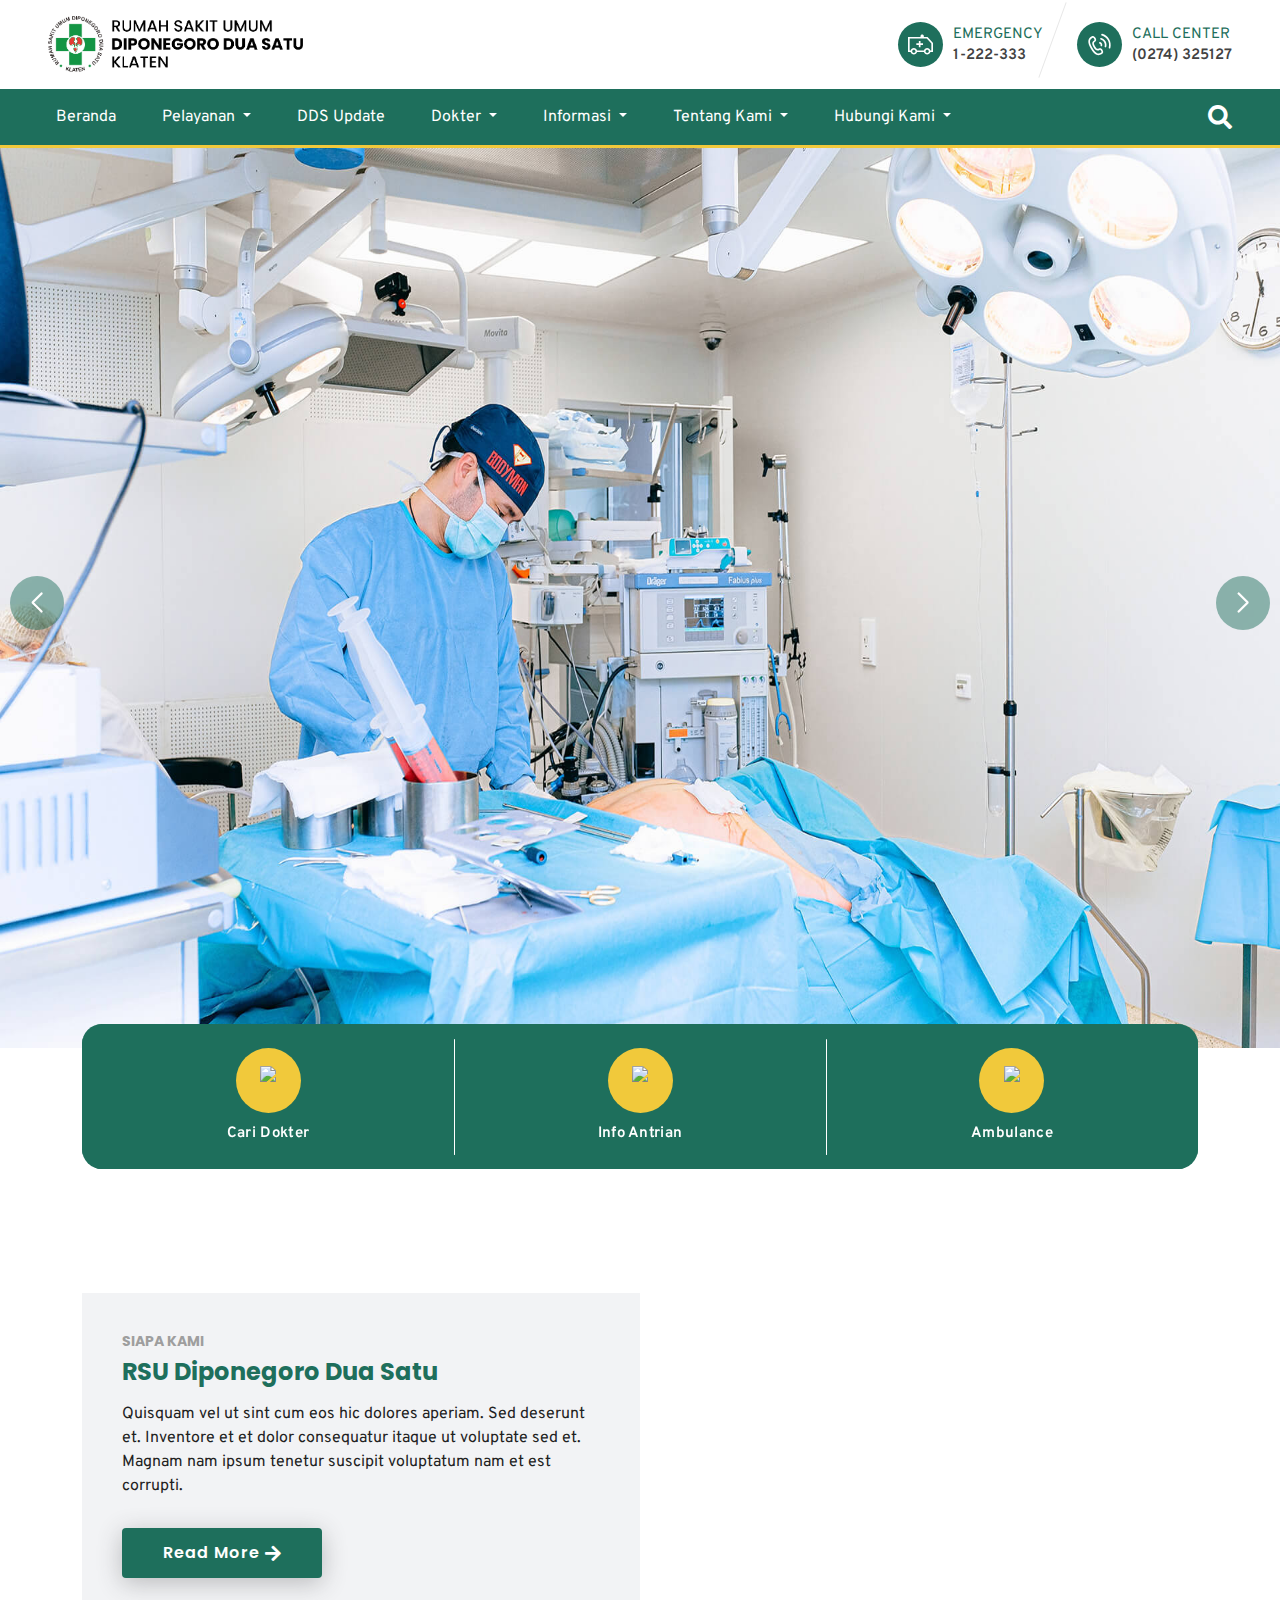
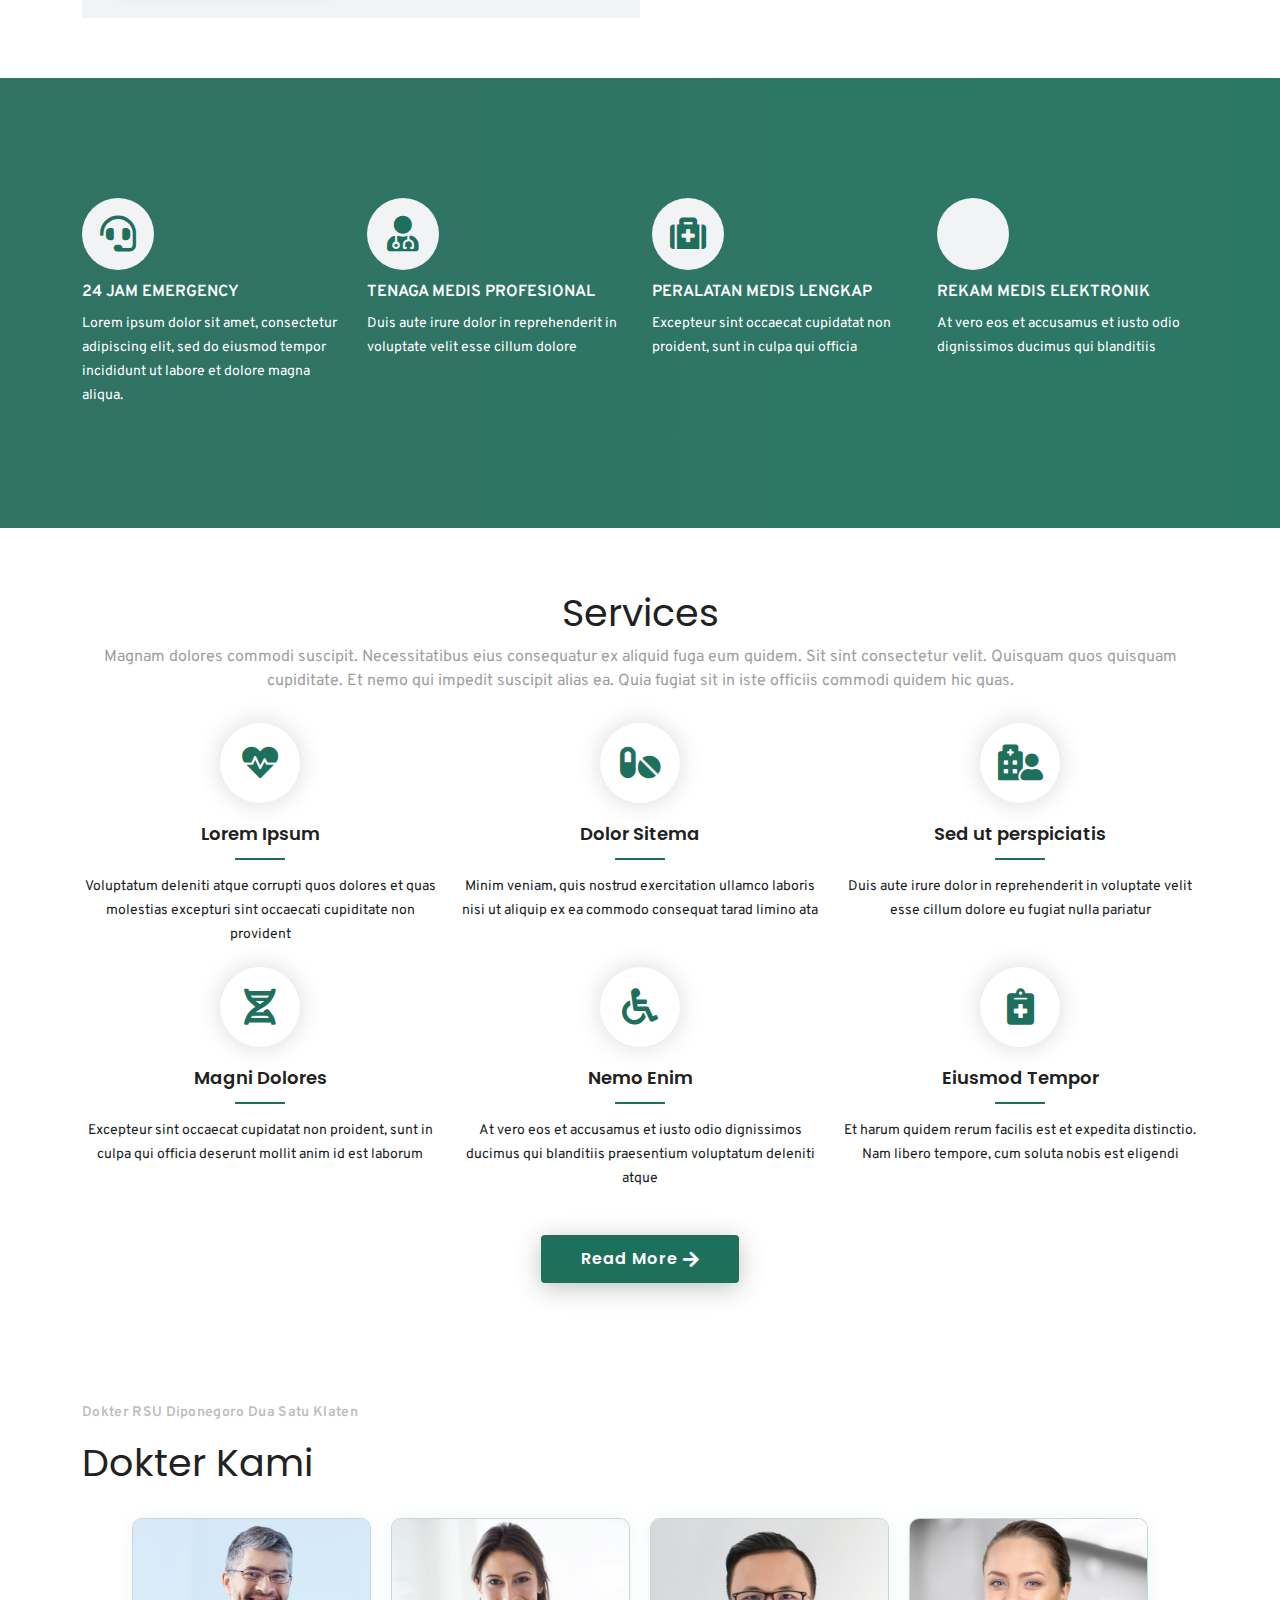
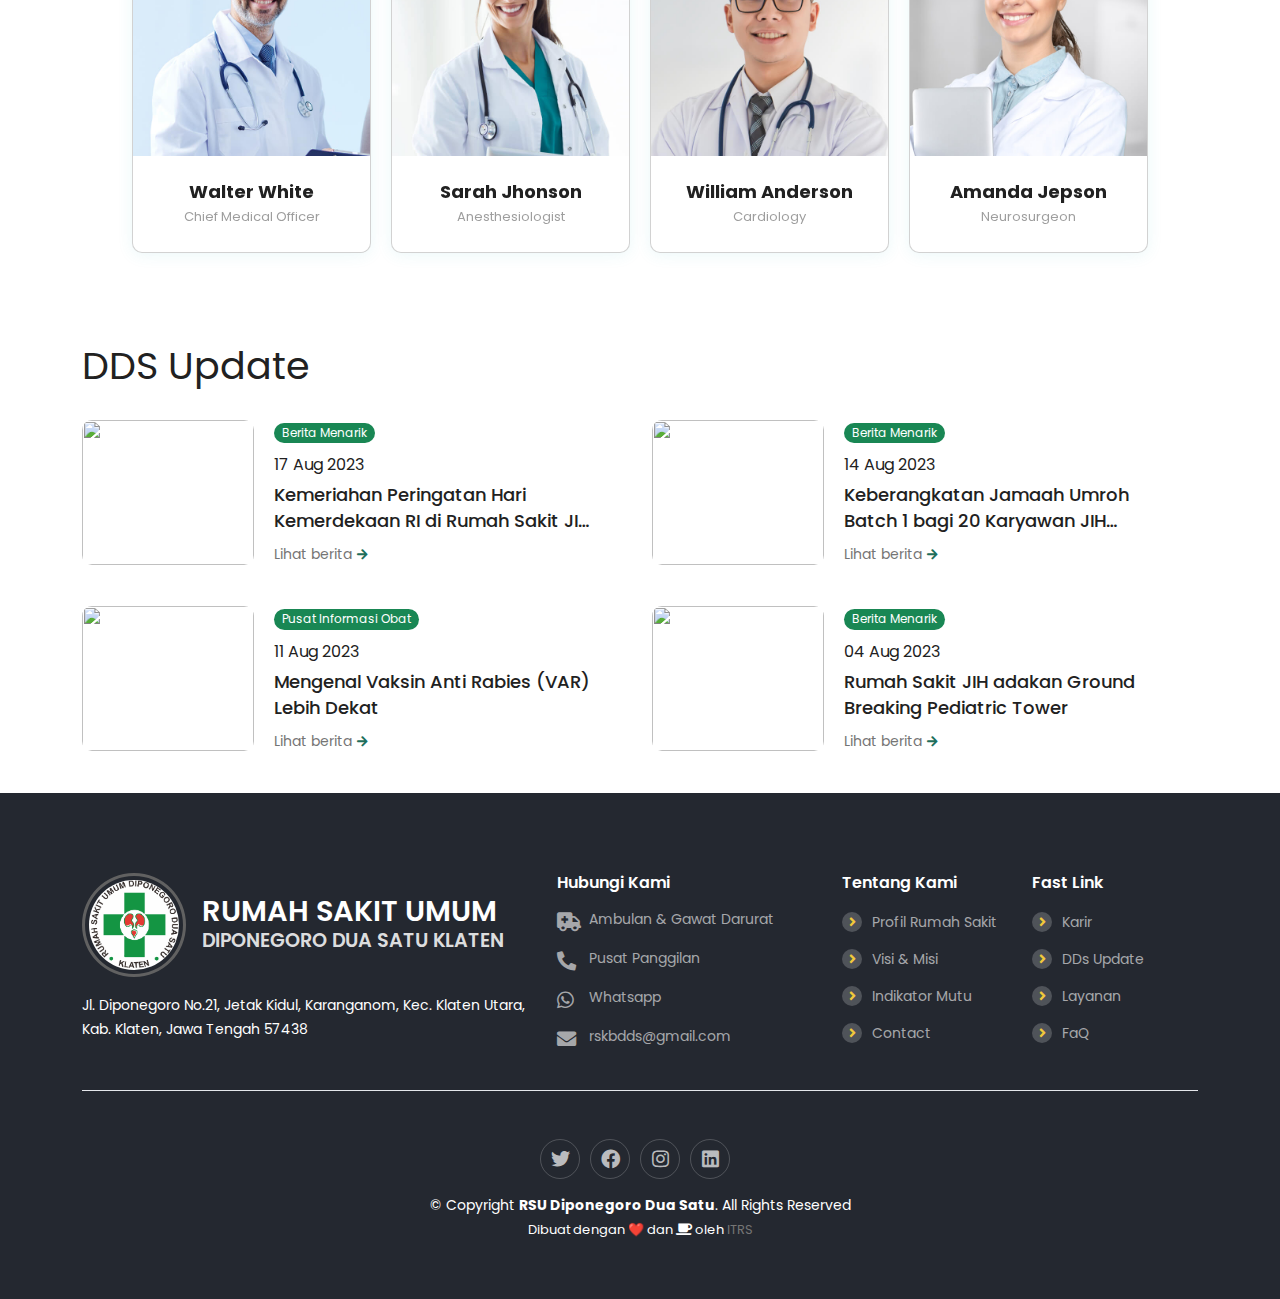
==== commit afb177d4: "up kaat" ====
--- a/index.html
+++ b/index.html
@@ -1,318 +1,936 @@
 <!DOCTYPE html>
 <html lang="en">
-
-<head>
-  <meta charset="UTF-8" />
-  <meta name="viewport" content="width=device-width, initial-scale=1.0" />
-  <title>RSU Diponegoro Dua Satu Klaten</title>
-  <link rel="stylesheet" href="./assets/css/app.css" />
-  <script src="https://code.jquery.com/jquery-3.7.0.min.js"
-    integrity="sha256-2Pmvv0kuTBOenSvLm6bvfBSSHrUJ+3A7x6P5Ebd07/g=" crossorigin="anonymous"></script>
-</head>
-
-<body>
-  <header id="header" class="d-none d-md-block">
-    <div class="topbar-area px-5 py-3">
-      <div class="topbar-content">
-        <div class="topbar-brand">
-          <a href="index.html">
-            <img src="./assets/img/logo web black.png" alt="Logo RSU" class="img-fluid logo-brand" />
-          </a>
-        </div>
-        <div class="topbar-info">
-          <ul class="info">
-            <li class="info-item">
-              <div class="icon">
-                <svg class="img-fluid" width="25" height="25" viewBox="0 0 20 20" xmlns="http://www.w3.org/2000/svg">
-                  <path
-                    d="M11.3333 2C10.9797 2 10.6406 2.13486 10.3905 2.3749C10.1405 2.61495 10 2.94052 10 3.28V3.92H0V16.08H2.104C2.40133 17.1802 3.432 18 4.66667 18C5.90133 18 6.932 17.1802 7.22933 16.08H12.7707C13.068 17.1802 14.0987 18 15.3333 18C16.568 18 17.5987 17.1802 17.896 16.08H20V8.8L19.8333 8.62016L15.8333 4.14016L15.646 3.92H12.6667V3.28C12.6667 2.94052 12.5262 2.61495 12.2761 2.3749C12.0261 2.13486 11.687 2 11.3333 2ZM1.33333 5.2H15.0207L18.6667 9.28V14.8H17.896C17.5987 13.6998 16.568 12.88 15.3333 12.88C14.0987 12.88 13.068 13.6998 12.7707 14.8H7.22933C6.932 13.6998 5.90133 12.88 4.66667 12.88C3.432 12.88 2.40133 13.6998 2.104 14.8H1.33333V5.2ZM8.66667 7.12V9.04H6.66667V10.32H8.66667V12.24H10V10.32H12V9.04H10V7.12H8.66667ZM4.66667 14.16C5.41133 14.16 6 14.7251 6 15.44C6 16.1549 5.41133 16.72 4.66667 16.72C3.922 16.72 3.33333 16.1549 3.33333 15.44C3.33333 14.7251 3.922 14.16 4.66667 14.16ZM15.3333 14.16C16.078 14.16 16.6667 14.7251 16.6667 15.44C16.6667 16.1549 16.078 16.72 15.3333 16.72C14.5887 16.72 14 16.1549 14 15.44C14 14.7251 14.5887 14.16 15.3333 14.16Z"
-                    fill="white" />
-                </svg>
-              </div>
-              <div class="text">
-                EMERGENCY
-                <a href="tel:1-222-333" target="_blank">
-                  <span>1-222-333</span>
-                </a>
-              </div>
+  <head>
+    <meta charset="UTF-8" />
+    <meta name="viewport" content="width=device-width, initial-scale=1.0" />
+    <link href="assets/img/favicon.png" rel="icon" />
+    <title>RSU Diponegoro Dua Satu Klaten</title>
+    <link rel="stylesheet" href="./assets/css/app.css" />
+    <script
+      src="https://code.jquery.com/jquery-3.7.0.min.js"
+      integrity="sha256-2Pmvv0kuTBOenSvLm6bvfBSSHrUJ+3A7x6P5Ebd07/g="
+      crossorigin="anonymous"
+    ></script>
+  </head>
+
+  <body>
+    <header id="header" class="d-none d-md-block">
+      <div class="topbar-area px-5 py-3">
+        <div class="topbar-content">
+          <div class="topbar-brand">
+            <a href="index.html">
+              <img
+                src="./assets/img/logo web black.png"
+                alt="Logo RSU"
+                class="img-fluid logo-brand"
+              />
+            </a>
+          </div>
+          <div class="topbar-info">
+            <ul class="info">
+              <li class="info-item">
+                <div class="icon">
+                  <svg
+                    class="img-fluid"
+                    width="25"
+                    height="25"
+                    viewBox="0 0 20 20"
+                    xmlns="http://www.w3.org/2000/svg"
+                  >
+                    <path
+                      d="M11.3333 2C10.9797 2 10.6406 2.13486 10.3905 2.3749C10.1405 2.61495 10 2.94052 10 3.28V3.92H0V16.08H2.104C2.40133 17.1802 3.432 18 4.66667 18C5.90133 18 6.932 17.1802 7.22933 16.08H12.7707C13.068 17.1802 14.0987 18 15.3333 18C16.568 18 17.5987 17.1802 17.896 16.08H20V8.8L19.8333 8.62016L15.8333 4.14016L15.646 3.92H12.6667V3.28C12.6667 2.94052 12.5262 2.61495 12.2761 2.3749C12.0261 2.13486 11.687 2 11.3333 2ZM1.33333 5.2H15.0207L18.6667 9.28V14.8H17.896C17.5987 13.6998 16.568 12.88 15.3333 12.88C14.0987 12.88 13.068 13.6998 12.7707 14.8H7.22933C6.932 13.6998 5.90133 12.88 4.66667 12.88C3.432 12.88 2.40133 13.6998 2.104 14.8H1.33333V5.2ZM8.66667 7.12V9.04H6.66667V10.32H8.66667V12.24H10V10.32H12V9.04H10V7.12H8.66667ZM4.66667 14.16C5.41133 14.16 6 14.7251 6 15.44C6 16.1549 5.41133 16.72 4.66667 16.72C3.922 16.72 3.33333 16.1549 3.33333 15.44C3.33333 14.7251 3.922 14.16 4.66667 14.16ZM15.3333 14.16C16.078 14.16 16.6667 14.7251 16.6667 15.44C16.6667 16.1549 16.078 16.72 15.3333 16.72C14.5887 16.72 14 16.1549 14 15.44C14 14.7251 14.5887 14.16 15.3333 14.16Z"
+                      fill="white"
+                    />
+                  </svg>
+                </div>
+                <div class="text">
+                  EMERGENCY
+                  <a href="tel:1-222-333" target="_blank">
+                    <span>1-222-333</span>
+                  </a>
+                </div>
+              </li>
+              <li class="info-item">
+                <div class="icon">
+                  <svg
+                    class="img-fluid"
+                    width="25"
+                    height="25"
+                    viewBox="0 0 20 20"
+                    fill="none"
+                    xmlns="http://www.w3.org/2000/svg"
+                  >
+                    <g clip-path="url(#clip0_1348_386)">
+                      <path
+                        fill-rule="evenodd"
+                        clip-rule="evenodd"
+                        d="M1.08929 6.99303C1.31957 5.32316 2.45093 4.29512 3.85457 3.48767C4.29436 3.23468 4.81684 3.16911 5.30612 3.30288C5.79503 3.43654 6.21088 3.75811 6.46417 4.19523L7.08839 5.27249C7.34168 5.70961 7.41326 6.22922 7.28499 6.71792C7.15661 7.20699 6.83838 7.62504 6.39859 7.87803C5.96698 8.12632 5.75371 8.39156 5.64662 8.63309C5.53714 8.87998 5.51151 9.16381 5.55975 9.48797C5.66095 10.168 6.05696 10.8669 6.38041 11.4251C6.70386 11.9833 7.11336 12.6745 7.65382 13.1018C7.91145 13.3055 8.17097 13.4253 8.44031 13.4543C8.70378 13.4827 9.04096 13.4313 9.47257 13.183C9.91236 12.93 10.4348 12.8644 10.9241 12.9982C11.413 13.1318 11.8289 13.4534 12.0822 13.8905L12.7064 14.9678C12.9597 15.4049 13.0313 15.9245 12.903 16.4132C12.7746 16.9023 12.4564 17.3203 12.0166 17.5733C10.613 18.3808 9.15372 18.843 7.58716 18.2068C6.08722 17.5976 4.6553 16.0399 3.08101 13.3231C1.50673 10.6063 0.868799 8.59187 1.08929 6.99303ZM2.4195 7.17514C2.26348 8.30648 2.697 9.98474 4.24383 12.6542C5.79066 15.3236 7.03262 16.5369 8.09397 16.9679C9.08869 17.3719 10.0781 17.1436 11.3452 16.4147C11.4721 16.3418 11.5658 16.2202 11.604 16.0747C11.6423 15.9289 11.6214 15.771 11.5436 15.6367L10.9193 14.5595C10.8415 14.4252 10.7147 14.3282 10.5688 14.2883C10.4233 14.2485 10.2708 14.2686 10.1439 14.3416C9.50725 14.7078 8.88715 14.848 8.29612 14.7844C7.71095 14.7214 7.21874 14.4657 6.81916 14.1498C6.06088 13.5502 5.53981 12.6504 5.23615 12.1261C5.22987 12.1152 5.22368 12.1046 5.21759 12.094C5.2115 12.0835 5.20531 12.0728 5.19902 12.062C4.89508 11.5378 4.37356 10.6383 4.23156 9.68421C4.15674 9.18144 4.18058 8.62887 4.41843 8.09245C4.65866 7.55067 5.09056 7.08569 5.72724 6.71944C5.8541 6.64646 5.94778 6.5249 5.98597 6.37943C6.02425 6.23358 6.00339 6.0757 5.92557 5.9414L5.30135 4.86415C5.22353 4.72985 5.09673 4.63291 4.95082 4.59302C4.80529 4.55323 4.65278 4.57329 4.52592 4.64627C3.25883 5.37516 2.56572 6.11482 2.4195 7.17514Z"
+                        fill="white"
+                      />
+                      <path
+                        fill-rule="evenodd"
+                        clip-rule="evenodd"
+                        d="M11.3523 1.96472C11.4506 1.60851 11.8201 1.39914 12.1776 1.49708C14.5159 2.13767 16.5123 3.67912 17.7304 5.78117C18.9484 7.88321 19.29 10.3767 18.6777 12.7146C18.584 13.072 18.2173 13.2862 17.8585 13.1929C17.4998 13.0996 17.2848 12.7342 17.3785 12.3768C17.901 10.3815 17.6102 8.24951 16.5676 6.45008C15.5249 4.65065 13.8172 3.33373 11.8216 2.78704C11.4641 2.68909 11.254 2.32093 11.3523 1.96472ZM10.494 5.23459C10.592 4.87831 10.9614 4.66866 11.319 4.76634C12.0478 4.96542 12.7313 5.30593 13.3306 5.76803C13.9299 6.23012 14.4335 6.80491 14.8128 7.45952C15.1921 8.11414 15.4399 8.83606 15.5419 9.58422C15.6439 10.3324 15.5981 11.0924 15.4067 11.8208C15.3129 12.1782 14.946 12.3921 14.5873 12.2986C14.2286 12.205 14.0139 11.8395 14.1078 11.4821C14.2545 10.9236 14.2899 10.3399 14.2114 9.7643C14.1329 9.1887 13.9422 8.63278 13.65 8.12844C13.3577 7.6241 12.9699 7.18155 12.5088 6.82604C12.0478 6.47054 11.5227 6.20919 10.964 6.05656C10.6064 5.95888 10.396 5.59088 10.494 5.23459ZM9.65048 8.49145C9.74886 8.13526 10.1184 7.92597 10.4759 8.02399C11.0807 8.18983 11.5956 8.58808 11.9095 9.12967C12.2233 9.67126 12.312 10.3147 12.1537 10.9195C12.0602 11.277 11.6935 11.4912 11.3347 11.398C10.9759 11.3048 10.7609 10.9394 10.8544 10.582C10.9231 10.3197 10.8852 10.0376 10.7466 9.79858C10.6081 9.55952 10.3819 9.38577 10.1196 9.31387C9.76216 9.21585 9.5521 8.84764 9.65048 8.49145Z"
+                        fill="white"
+                      />
+                    </g>
+                    <defs>
+                      <clipPath id="clip0_1348_386">
+                        <rect width="20" height="20" fill="white" />
+                      </clipPath>
+                    </defs>
+                  </svg>
+                </div>
+                <div class="text">
+                  CALL CENTER
+                  <a href="tel:(0274) 325127" target="_blank">
+                    <span>(0274) 325127</span>
+                  </a>
+                </div>
+              </li>
+            </ul>
+          </div>
+        </div>
+      </div>
+    </header>
+    <nav id="navbar" class="navbar navbar-expand-lg">
+      <div class="container-fluid px-5">
+        <a href="index.html" class="navbar-brand d-block d-sm-block d-md-none">
+          <img
+            src="./assets/img/logo web.png"
+            alt="Logo RSU"
+            class="img-fluid logo-brand"
+          />
+        </a>
+        <div class="navbar-search-open">
+          <i class="fas fa-search search-icon"></i>
+        </div>
+        <button
+          class="navbar-toggler"
+          type="button"
+          data-bs-toggle="collapse"
+          data-bs-target="#navbarNavDropdown"
+          aria-controls="navbarNavDropdown"
+          aria-expanded="false"
+          aria-label="Toggle navigation"
+        >
+          <span class="navbar-toggler-icon"></span>
+        </button>
+
+        <div class="collapse navbar-collapse" id="navbarNavDropdown">
+          <ul class="navbar-nav">
+            <li class="nav-item">
+              <a class="nav-link" aria-current="page" href="#">Beranda</a>
             </li>
-            <li class="info-item">
-              <div class="icon">
-                <svg class="img-fluid" width="25" height="25" viewBox="0 0 20 20" fill="none"
-                  xmlns="http://www.w3.org/2000/svg">
-                  <g clip-path="url(#clip0_1348_386)">
-                    <path fill-rule="evenodd" clip-rule="evenodd"
-                      d="M1.08929 6.99303C1.31957 5.32316 2.45093 4.29512 3.85457 3.48767C4.29436 3.23468 4.81684 3.16911 5.30612 3.30288C5.79503 3.43654 6.21088 3.75811 6.46417 4.19523L7.08839 5.27249C7.34168 5.70961 7.41326 6.22922 7.28499 6.71792C7.15661 7.20699 6.83838 7.62504 6.39859 7.87803C5.96698 8.12632 5.75371 8.39156 5.64662 8.63309C5.53714 8.87998 5.51151 9.16381 5.55975 9.48797C5.66095 10.168 6.05696 10.8669 6.38041 11.4251C6.70386 11.9833 7.11336 12.6745 7.65382 13.1018C7.91145 13.3055 8.17097 13.4253 8.44031 13.4543C8.70378 13.4827 9.04096 13.4313 9.47257 13.183C9.91236 12.93 10.4348 12.8644 10.9241 12.9982C11.413 13.1318 11.8289 13.4534 12.0822 13.8905L12.7064 14.9678C12.9597 15.4049 13.0313 15.9245 12.903 16.4132C12.7746 16.9023 12.4564 17.3203 12.0166 17.5733C10.613 18.3808 9.15372 18.843 7.58716 18.2068C6.08722 17.5976 4.6553 16.0399 3.08101 13.3231C1.50673 10.6063 0.868799 8.59187 1.08929 6.99303ZM2.4195 7.17514C2.26348 8.30648 2.697 9.98474 4.24383 12.6542C5.79066 15.3236 7.03262 16.5369 8.09397 16.9679C9.08869 17.3719 10.0781 17.1436 11.3452 16.4147C11.4721 16.3418 11.5658 16.2202 11.604 16.0747C11.6423 15.9289 11.6214 15.771 11.5436 15.6367L10.9193 14.5595C10.8415 14.4252 10.7147 14.3282 10.5688 14.2883C10.4233 14.2485 10.2708 14.2686 10.1439 14.3416C9.50725 14.7078 8.88715 14.848 8.29612 14.7844C7.71095 14.7214 7.21874 14.4657 6.81916 14.1498C6.06088 13.5502 5.53981 12.6504 5.23615 12.1261C5.22987 12.1152 5.22368 12.1046 5.21759 12.094C5.2115 12.0835 5.20531 12.0728 5.19902 12.062C4.89508 11.5378 4.37356 10.6383 4.23156 9.68421C4.15674 9.18144 4.18058 8.62887 4.41843 8.09245C4.65866 7.55067 5.09056 7.08569 5.72724 6.71944C5.8541 6.64646 5.94778 6.5249 5.98597 6.37943C6.02425 6.23358 6.00339 6.0757 5.92557 5.9414L5.30135 4.86415C5.22353 4.72985 5.09673 4.63291 4.95082 4.59302C4.80529 4.55323 4.65278 4.57329 4.52592 4.64627C3.25883 5.37516 2.56572 6.11482 2.4195 7.17514Z"
-                      fill="white" />
-                    <path fill-rule="evenodd" clip-rule="evenodd"
-                      d="M11.3523 1.96472C11.4506 1.60851 11.8201 1.39914 12.1776 1.49708C14.5159 2.13767 16.5123 3.67912 17.7304 5.78117C18.9484 7.88321 19.29 10.3767 18.6777 12.7146C18.584 13.072 18.2173 13.2862 17.8585 13.1929C17.4998 13.0996 17.2848 12.7342 17.3785 12.3768C17.901 10.3815 17.6102 8.24951 16.5676 6.45008C15.5249 4.65065 13.8172 3.33373 11.8216 2.78704C11.4641 2.68909 11.254 2.32093 11.3523 1.96472ZM10.494 5.23459C10.592 4.87831 10.9614 4.66866 11.319 4.76634C12.0478 4.96542 12.7313 5.30593 13.3306 5.76803C13.9299 6.23012 14.4335 6.80491 14.8128 7.45952C15.1921 8.11414 15.4399 8.83606 15.5419 9.58422C15.6439 10.3324 15.5981 11.0924 15.4067 11.8208C15.3129 12.1782 14.946 12.3921 14.5873 12.2986C14.2286 12.205 14.0139 11.8395 14.1078 11.4821C14.2545 10.9236 14.2899 10.3399 14.2114 9.7643C14.1329 9.1887 13.9422 8.63278 13.65 8.12844C13.3577 7.6241 12.9699 7.18155 12.5088 6.82604C12.0478 6.47054 11.5227 6.20919 10.964 6.05656C10.6064 5.95888 10.396 5.59088 10.494 5.23459ZM9.65048 8.49145C9.74886 8.13526 10.1184 7.92597 10.4759 8.02399C11.0807 8.18983 11.5956 8.58808 11.9095 9.12967C12.2233 9.67126 12.312 10.3147 12.1537 10.9195C12.0602 11.277 11.6935 11.4912 11.3347 11.398C10.9759 11.3048 10.7609 10.9394 10.8544 10.582C10.9231 10.3197 10.8852 10.0376 10.7466 9.79858C10.6081 9.55952 10.3819 9.38577 10.1196 9.31387C9.76216 9.21585 9.5521 8.84764 9.65048 8.49145Z"
-                      fill="white" />
-                  </g>
-                  <defs>
-                    <clipPath id="clip0_1348_386">
-                      <rect width="20" height="20" fill="white" />
-                    </clipPath>
-                  </defs>
-                </svg>
-              </div>
-              <div class="text">
-                CALL CENTER
-                <a href="tel:(0274) 325127" target="_blank">
-                  <span>(0274) 325127</span>
-                </a>
-              </div>
+            <li class="nav-item dropdown">
+              <a
+                class="nav-link dropdown-toggle"
+                href="#"
+                role="button"
+                data-bs-toggle="dropdown"
+                aria-expanded="false"
+              >
+                Pelayanan
+              </a>
+              <ul class="dropdown-menu">
+                <li><a class="dropdown-item" href="#">Action</a></li>
+                <li><a class="dropdown-item" href="#">Another action</a></li>
+                <li>
+                  <a class="dropdown-item" href="#">Something else here</a>
+                </li>
+              </ul>
+            </li>
+            <li class="nav-item">
+              <a class="nav-link" href="ddsupdate.html">DDS Update</a>
+            </li>
+            <li class="nav-item dropdown">
+              <a
+                class="nav-link dropdown-toggle"
+                href="#"
+                role="button"
+                data-bs-toggle="dropdown"
+                aria-expanded="false"
+              >
+                Dokter
+              </a>
+              <ul class="dropdown-menu">
+                <li><a class="dropdown-item" href="#">Jadwal Dokter</a></li>
+                <li><a class="dropdown-item" href="#">Cari Dokter</a></li>
+              </ul>
+            </li>
+            <li class="nav-item dropdown">
+              <a
+                class="nav-link dropdown-toggle"
+                href="#"
+                role="button"
+                data-bs-toggle="dropdown"
+                aria-expanded="false"
+              >
+                Informasi
+              </a>
+              <ul class="dropdown-menu">
+                <li><a class="dropdown-item" href="#">Alur Pelayanan</a></li>
+                <li>
+                  <a class="dropdown-item" href="#">Ketersediaan Kamar</a>
+                </li>
+                <li>
+                  <a class="dropdown-item" href="#">Pengumuman</a>
+                </li>
+                <li>
+                  <a class="dropdown-item" href="#">E-Leflet</a>
+                </li>
+                <li>
+                  <a class="dropdown-item" href="#">Karir</a>
+                </li>
+              </ul>
+            </li>
+            <li class="nav-item dropdown">
+              <a
+                class="nav-link dropdown-toggle"
+                href="#"
+                role="button"
+                data-bs-toggle="dropdown"
+                aria-expanded="false"
+              >
+                Tentang Kami
+              </a>
+              <ul class="dropdown-menu">
+                <li><a class="dropdown-item" href="#">Profil</a></li>
+                <li><a class="dropdown-item" href="#">Visi Misi</a></li>
+              </ul>
+            </li>
+            <li class="nav-item dropdown">
+              <a
+                class="nav-link dropdown-toggle"
+                href="#"
+                role="button"
+                data-bs-toggle="dropdown"
+                aria-expanded="false"
+              >
+                Hubungi Kami
+              </a>
+              <ul class="dropdown-menu">
+                <li><a class="dropdown-item" href="#">FAQ</a></li>
+                <li><a class="dropdown-item" href="#">Detail Kontak</a></li>
+                <li><a class="dropdown-item" href="#">Kritik dan Saran</a></li>
+              </ul>
             </li>
           </ul>
         </div>
       </div>
+    </nav>
+    <div class="box">
+      <div class="navbar-search-close">
+        <i class="fas fa-times"></i>
+      </div>
+      <form class="search-area">
+        <input type="text" name="" id="" placeholder="Search ..." />
+        <button type="submit">cari</button>
+      </form>
     </div>
-  </header>
-  <nav id="navbar" class="navbar navbar-expand-lg">
-    <div class="container-fluid px-5">
-      <a href="index.html" class="navbar-brand d-block d-sm-block d-md-none">
-        <img src="./assets/img/logo web.png" alt="Logo RSU" class="img-fluid logo-brand" />
-      </a>
-      <div class="navbar-search-open">
-        <i class="fas fa-search search-icon"></i>
-      </div>
-      <button class="navbar-toggler" type="button" data-bs-toggle="collapse" data-bs-target="#navbarNavDropdown"
-        aria-controls="navbarNavDropdown" aria-expanded="false" aria-label="Toggle navigation">
-        <span class="navbar-toggler-icon"></span>
-      </button>
-
-      <div class="collapse navbar-collapse" id="navbarNavDropdown">
-        <ul class="navbar-nav">
-          <li class="nav-item">
-            <a class="nav-link" aria-current="page" href="#">Beranda</a>
-          </li>
-          <li class="nav-item dropdown">
-            <a class="nav-link dropdown-toggle" href="#" role="button" data-bs-toggle="dropdown" aria-expanded="false">
-              Pelayanan
-            </a>
-            <ul class="dropdown-menu">
-              <li><a class="dropdown-item" href="#">Action</a></li>
-              <li><a class="dropdown-item" href="#">Another action</a></li>
-              <li>
-                <a class="dropdown-item" href="#">Something else here</a>
-              </li>
-            </ul>
-          </li>
-          <li class="nav-item">
-            <a class="nav-link" href="#">DDS Update</a>
-          </li>
-          <li class="nav-item dropdown">
-            <a class="nav-link dropdown-toggle" href="#" role="button" data-bs-toggle="dropdown" aria-expanded="false">
-              Dokter
-            </a>
-            <ul class="dropdown-menu">
-              <li><a class="dropdown-item" href="#">Jadwal Dokter</a></li>
-              <li><a class="dropdown-item" href="#">Cari Dokter</a></li>
-            </ul>
-          </li>
-          <li class="nav-item dropdown">
-            <a class="nav-link dropdown-toggle" href="#" role="button" data-bs-toggle="dropdown" aria-expanded="false">
-              Informasi
-            </a>
-            <ul class="dropdown-menu">
-              <li><a class="dropdown-item" href="#">Alur Pelayanan</a></li>
-              <li>
-                <a class="dropdown-item" href="#">Ketersediaan Kamar</a>
-              </li>
-              <li>
-                <a class="dropdown-item" href="#">Pengumuman</a>
-              </li>
-              <li>
-                <a class="dropdown-item" href="#">E-Leflet</a>
-              </li>
-              <li>
-                <a class="dropdown-item" href="#">Karir</a>
-              </li>
-            </ul>
-          </li>
-          <li class="nav-item dropdown">
-            <a class="nav-link dropdown-toggle" href="#" role="button" data-bs-toggle="dropdown" aria-expanded="false">
-              Tentang Kami
-            </a>
-            <ul class="dropdown-menu">
-              <li><a class="dropdown-item" href="#">Profil</a></li>
-              <li><a class="dropdown-item" href="#">Visi Misi</a></li>
-            </ul>
-          </li>
-          <li class="nav-item dropdown">
-            <a class="nav-link dropdown-toggle" href="#" role="button" data-bs-toggle="dropdown" aria-expanded="false">
-              Hubungi Kami
-            </a>
-            <ul class="dropdown-menu">
-              <li><a class="dropdown-item" href="#">FAQ</a></li>
-              <li><a class="dropdown-item" href="#">Detail Kontak</a></li>
-              <li><a class="dropdown-item" href="#">Kritik dan Saran</a></li>
-            </ul>
-          </li>
-        </ul>
-      </div>
-    </div>
-  </nav>
-  <div class="box">
-    <div class="navbar-search-close">
-      <i class="fas fa-times"></i>
-    </div>
-    <form class="search-area">
-      <input type="text" name="" id="" placeholder="Search ..." />
-      <button type="submit">cari</button>
-    </form>
-  </div>
-  <section id="hero">
-    <!-- Swiper -->
-    <div class="swiper hero">
-      <div class="swiper-wrapper">
-        <div class="swiper-slide">
-          <img class="d-block w-100" src="assets/img/slide/slide-1.jpg" />
-        </div>
-        <div class="swiper-slide">
-          <img class="d-block w-100" src="assets/img/slide/slide-2.jpg" />
-        </div>
-        <div class="swiper-slide">
-          <img class="d-block w-100" src="assets/img/slide/slide-3.jpg" />
-        </div>
-      </div>
-      <div class="swiper-button-next"></div>
-      <div class="swiper-button-prev"></div>
-      <div class="swiper-pagination"></div>
-    </div>
-  </section>
-
-  <main>
-    <section id="quck" class="container">
-      <div class="quick-link-hospital">
-        <div class="wrap-all-hospital">
-          <div class="hospital-items">
-            <a href="https://rs-jih.co.id/rsjih/find-doctor" class="card card-style card-hospital">
-              <div class="hospital-content">
-                <div class="hospital-img">
-                  <img class="img-fluid img-contain lazyload"
-                    src="https://rs-jih.co.id/rsjih/assets/front/img/icon/ql-cari-dokter.svg" style="">
-                </div>
-                <h3 class="hospital-title section-description-lg">Cari Dokter</h3>
-              </div>
-            </a>
-          </div>
-
-          <div class="hospital-items">
-            <a href="https://infoantrian.rs-jih.co.id/" class="card card-style card-hospital">
-              <div class="hospital-content">
-                <div class="hospital-img">
-                  <img class="img-fluid img-contain lazyload"
-                    src="https://rs-jih.co.id/rsjih/assets/front/img/icon/ql-info-antrian.svg" style="">
-                </div>
-                <h3 class="hospital-title section-description-lg">Info Antrian</h3>
-              </div>
-            </a>
-          </div>
-
-          <div class="hospital-items d-block d-sm-block d-md-none">
-            <a href="https://hlc.rs-jih.co.id" target="_blank" class="card card-style card-hospital">
-              <div class="hospital-content">
-                <div class="hospital-img">
-                  <img class="img-fluid img-contain lazyload"
-                    src="https://rs-jih.co.id/rsjih/assets/front/img/icon/ql-stetoskop.svg" style="">
-                </div>
-                <h3 class="hospital-title section-description-lg">MCU</h3>
-              </div>
-            </a>
-          </div>
-
-          <div class="hospital-items">
-            <a href="tel:1-500-805" class="card card-style card-hospital">
-              <div class="hospital-content">
-                <div class="hospital-img">
-                  <img class="img-fluid img-contain lazyload"
-                    src="https://rs-jih.co.id/rsjih/assets/front/img/icon/ql-ambulance.svg" style="">
-                </div>
-                <h3 class="hospital-title section-description-lg">Ambulance</h3>
-              </div>
-            </a>
-          </div>
-        </div>
+    <section id="hero">
+      <!-- Swiper -->
+      <div class="swiper hero">
+        <div class="swiper-wrapper">
+          <div class="swiper-slide">
+            <img class="d-block w-100" src="assets/img/slide/slide-1.jpg" />
+          </div>
+          <div class="swiper-slide">
+            <img class="d-block w-100" src="assets/img/slide/slide-2.jpg" />
+          </div>
+          <div class="swiper-slide">
+            <img class="d-block w-100" src="assets/img/slide/slide-3.jpg" />
+          </div>
+        </div>
+        <div class="swiper-button-next"></div>
+        <div class="swiper-button-prev"></div>
+        <div class="swiper-pagination"></div>
       </div>
     </section>
-    <section id="about" class="about section-sm">
-      <div class="container" >
-        <div class="row gx-0">
-
-          <div class="col-lg-6 d-flex flex-column justify-content-center" >
-            <div class="content">
-              <h3>SIAPA KAMI</h3>
-              <h2>RSU Diponegoro Dua Satu</h2>
+
+    <main>
+      <section id="quck" class="container">
+        <div class="quick-link-hospital">
+          <div class="wrap-all-hospital">
+            <div class="hospital-items">
+              <a href="#" class="card card-style card-hospital">
+                <div class="hospital-content">
+                  <div class="hospital-img">
+                    <img
+                      class="img-fluid img-contain"
+                      src="https://rs-jih.co.id/rsjih/assets/front/img/icon/ql-cari-dokter.svg"
+                    />
+                  </div>
+                  <h3 class="hospital-title section-description-lg">
+                    Cari Dokter
+                  </h3>
+                </div>
+              </a>
+            </div>
+
+            <div class="hospital-items">
+              <a href="#" class="card card-style card-hospital">
+                <div class="hospital-content">
+                  <div class="hospital-img">
+                    <img
+                      class="img-fluid img-contain"
+                      src="https://rs-jih.co.id/rsjih/assets/front/img/icon/ql-info-antrian.svg"
+                    />
+                  </div>
+                  <h3 class="hospital-title section-description-lg">
+                    Info Antrian
+                  </h3>
+                </div>
+              </a>
+            </div>
+
+            <div class="hospital-items d-block d-sm-block d-md-none">
+              <a
+                href="https://hlc.rs-jih.co.id"
+                target="_blank"
+                class="card card-style card-hospital"
+              >
+                <div class="hospital-content">
+                  <div class="hospital-img">
+                    <img
+                      class="img-fluid img-contain"
+                      src="https://rs-jih.co.id/rsjih/assets/front/img/icon/ql-stetoskop.svg"
+                    />
+                  </div>
+                  <h3 class="hospital-title section-description-lg">MCU</h3>
+                </div>
+              </a>
+            </div>
+
+            <div class="hospital-items">
+              <a href="tel:1-500-805" class="card card-style card-hospital">
+                <div class="hospital-content">
+                  <div class="hospital-img">
+                    <img
+                      class="img-fluid img-contain"
+                      src="https://rs-jih.co.id/rsjih/assets/front/img/icon/ql-ambulance.svg"
+                    />
+                  </div>
+                  <h3 class="hospital-title section-description-lg">
+                    Ambulance
+                  </h3>
+                </div>
+              </a>
+            </div>
+          </div>
+        </div>
+      </section>
+      <section id="about" class="about section-sm">
+        <div class="container">
+          <div class="row gx-0">
+            <div class="col-lg-6 d-flex flex-column justify-content-center">
+              <div class="content">
+                <h3>SIAPA KAMI</h3>
+                <h2>RSU Diponegoro Dua Satu</h2>
+                <p>
+                  Quisquam vel ut sint cum eos hic dolores aperiam. Sed deserunt
+                  et. Inventore et et dolor consequatur itaque ut voluptate sed
+                  et. Magnam nam ipsum tenetur suscipit voluptatum nam et est
+                  corrupti.
+                </p>
+                <div class="text-center text-lg-start">
+                  <a
+                    href="#"
+                    class="btn btn-read-more d-inline-flex align-items-center justify-content-center align-self-center"
+                  >
+                    <span>Read More</span>
+                    <i class="fas fa-arrow-right"></i>
+                  </a>
+                </div>
+              </div>
+            </div>
+            <div class="col-lg-6 d-flex align-items-center">
+              <img src="/assets/img/IMG_4306.JPG" class="img-fluid" alt="" />
+            </div>
+          </div>
+        </div>
+      </section>
+      <section id="cta" class="cta">
+        <div class="container">
+          <div class="row">
+            <div
+              class="col-xl-3 col-md-6 d-flex align-items-stretch"
+              data-aos="zoom-in"
+              data-aos-delay="100"
+            >
+              <div class="icon-box">
+                <div
+                  class="icon rounded-circle d-inline-flex align-items-center justify-content-center align-self-center"
+                >
+                  <i class="fas fa-headset"></i>
+                </div>
+                <h2 class="section-description-md text-white font-weight-bold">
+                  24 JAM EMERGENCY
+                </h2>
+                <p>
+                  Lorem ipsum dolor sit amet, consectetur adipiscing elit, sed
+                  do eiusmod tempor incididunt ut labore et dolore magna aliqua.
+                </p>
+              </div>
+            </div>
+
+            <div
+              class="col-xl-3 col-md-6 d-flex align-items-stretch mt-4 mt-md-0"
+              data-aos="zoom-in"
+              data-aos-delay="200"
+            >
+              <div class="icon-box">
+                <div
+                  class="icon rounded-circle d-inline-flex align-items-center justify-content-center align-self-center"
+                >
+                  <i class="fas fa-user-md"></i>
+                </div>
+                <h2 class="section-description-md text-white font-weight-bold">
+                  TENAGA MEDIS PROFESIONAL
+                </h2>
+                <p>
+                  Duis aute irure dolor in reprehenderit in voluptate velit esse
+                  cillum dolore
+                </p>
+              </div>
+            </div>
+
+            <div
+              class="col-xl-3 col-md-6 d-flex align-items-stretch mt-4 mt-xl-0"
+              data-aos="zoom-in"
+              data-aos-delay="300"
+            >
+              <div class="icon-box">
+                <div
+                  class="icon rounded-circle d-inline-flex align-items-center justify-content-center align-self-center"
+                >
+                  <i class="fas fa-medkit"></i>
+                </div>
+                <h2 class="section-description-md text-white font-weight-bold">
+                  PERALATAN MEDIS LENGKAP
+                </h2>
+                <p>
+                  Excepteur sint occaecat cupidatat non proident, sunt in culpa
+                  qui officia
+                </p>
+              </div>
+            </div>
+
+            <div
+              class="col-xl-3 col-md-6 d-flex align-items-stretch mt-4 mt-xl-0"
+              data-aos="zoom-in"
+              data-aos-delay="400"
+            >
+              <div class="icon-box">
+                <div
+                  class="icon rounded-circle d-inline-flex align-items-center justify-content-center align-self-center"
+                >
+                  <i class="fas fa-files-medical"></i>
+                </div>
+                <h2 class="section-description-md text-white font-weight-bold">
+                  REKAM MEDIS ELEKTRONIK
+                </h2>
+                <p>
+                  At vero eos et accusamus et iusto odio dignissimos ducimus qui
+                  blanditiis
+                </p>
+              </div>
+            </div>
+          </div>
+        </div>
+      </section>
+      <section id="services" class="services services section-sm">
+        <div class="container">
+          <div class="section-title text-center">
+            <h2 class="section-heading text-dark">Services</h2>
+            <p class="section-description-md">
+              Magnam dolores commodi suscipit. Necessitatibus eius consequatur
+              ex aliquid fuga eum quidem. Sit sint consectetur velit. Quisquam
+              quos quisquam cupiditate. Et nemo qui impedit suscipit alias ea.
+              Quia fugiat sit in iste officiis commodi quidem hic quas.
+            </p>
+          </div>
+
+          <div class="row">
+            <div
+              class="col-lg-4 col-md-6 icon-box"
+              data-aos="zoom-in"
+              data-aos-delay="100"
+            >
+              <div class="icon"><i class="fas fa-heartbeat"></i></div>
+              <h4 class="title"><a href="">Lorem Ipsum</a></h4>
+              <p class="description">
+                Voluptatum deleniti atque corrupti quos dolores et quas
+                molestias excepturi sint occaecati cupiditate non provident
+              </p>
+            </div>
+            <div
+              class="col-lg-4 col-md-6 icon-box"
+              data-aos="zoom-in"
+              data-aos-delay="200"
+            >
+              <div class="icon"><i class="fas fa-pills"></i></div>
+              <h4 class="title"><a href="">Dolor Sitema</a></h4>
+              <p class="description">
+                Minim veniam, quis nostrud exercitation ullamco laboris nisi ut
+                aliquip ex ea commodo consequat tarad limino ata
+              </p>
+            </div>
+            <div
+              class="col-lg-4 col-md-6 icon-box"
+              data-aos="zoom-in"
+              data-aos-delay="300"
+            >
+              <div class="icon"><i class="fas fa-hospital-user"></i></div>
+              <h4 class="title"><a href="">Sed ut perspiciatis</a></h4>
+              <p class="description">
+                Duis aute irure dolor in reprehenderit in voluptate velit esse
+                cillum dolore eu fugiat nulla pariatur
+              </p>
+            </div>
+            <div
+              class="col-lg-4 col-md-6 icon-box"
+              data-aos="zoom-in"
+              data-aos-delay="100"
+            >
+              <div class="icon"><i class="fas fa-dna"></i></div>
+              <h4 class="title"><a href="">Magni Dolores</a></h4>
+              <p class="description">
+                Excepteur sint occaecat cupidatat non proident, sunt in culpa
+                qui officia deserunt mollit anim id est laborum
+              </p>
+            </div>
+            <div
+              class="col-lg-4 col-md-6 icon-box"
+              data-aos="zoom-in"
+              data-aos-delay="200"
+            >
+              <div class="icon"><i class="fas fa-wheelchair"></i></div>
+              <h4 class="title"><a href="">Nemo Enim</a></h4>
+              <p class="description">
+                At vero eos et accusamus et iusto odio dignissimos ducimus qui
+                blanditiis praesentium voluptatum deleniti atque
+              </p>
+            </div>
+            <div
+              class="col-lg-4 col-md-6 icon-box"
+              data-aos="zoom-in"
+              data-aos-delay="300"
+            >
+              <div class="icon"><i class="fas fa-notes-medical"></i></div>
+              <h4 class="title"><a href="">Eiusmod Tempor</a></h4>
+              <p class="description">
+                Et harum quidem rerum facilis est et expedita distinctio. Nam
+                libero tempore, cum soluta nobis est eligendi
+              </p>
+            </div>
+          </div>
+          <div class="text-center mt-4">
+            <a
+              href="#"
+              class="btn-read-more d-inline-flex align-items-center justify-content-center align-self-center"
+            >
+              <span>Read More</span>
+              <i class="fas fa-arrow-right"></i>
+            </a>
+          </div>
+        </div>
+      </section>
+      <section id="dokter-list" class="section-sm">
+        <div class="container">
+          <div class="section-title">
+            <p class="section-subheading">
+              Dokter RSU Diponegoro Dua Satu Klaten
+            </p>
+            <h2 class="section-heading text-dark">Dokter Kami</h2>
+          </div>
+
+          <div class="swiper-dokter">
+            <div class="swiper-wrapper">
+              <div class="swiper-slide">
+                <a href="http://" target="_blank" rel="noopener noreferrer">
+                  <div class="card member">
+                    <div class="member-img">
+                      <img
+                        src="assets/img/doctors/doctors-1.jpg"
+                        class="img-fluid"
+                        alt=""
+                      />
+                      <div class="social">
+                        <a href=""><i class="fab fa-twitter"></i></a>
+                        <a href=""><i class="fab fa-facebook"></i></a>
+                        <a href=""><i class="fab fa-instagram"></i></a>
+                        <a href=""><i class="fab fa-linkedin"></i></a>
+                      </div>
+                    </div>
+                    <div class="member-info">
+                      <h4>Walter White</h4>
+                      <span>Chief Medical Officer</span>
+                    </div>
+                  </div>
+                </a>
+              </div>
+              <div class="swiper-slide">
+                <div
+                  class="card member"
+                  data-aos="fade-up"
+                  data-aos-delay="200"
+                >
+                  <div class="member-img">
+                    <img
+                      src="assets/img/doctors/doctors-2.jpg"
+                      class="img-fluid"
+                      alt=""
+                    />
+                    <div class="social">
+                      <a href=""><i class="fab fa-twitter"></i></a>
+                      <a href=""><i class="fab fa-facebook"></i></a>
+                      <a href=""><i class="fab fa-instagram"></i></a>
+                      <a href=""><i class="fab fa-linkedin"></i></a>
+                    </div>
+                  </div>
+                  <div class="member-info">
+                    <h4>Sarah Jhonson</h4>
+                    <span>Anesthesiologist</span>
+                  </div>
+                </div>
+              </div>
+              <div class="swiper-slide">
+                <div
+                  class="card member"
+                  data-aos="fade-up"
+                  data-aos-delay="300"
+                >
+                  <div class="member-img">
+                    <img
+                      src="assets/img/doctors/doctors-3.jpg"
+                      class="img-fluid"
+                      alt=""
+                    />
+                    <div class="social">
+                      <a href=""><i class="fab fa-twitter"></i></a>
+                      <a href=""><i class="fab fa-facebook"></i></a>
+                      <a href=""><i class="fab fa-instagram"></i></a>
+                      <a href=""><i class="fab fa-linkedin"></i></a>
+                    </div>
+                  </div>
+                  <div class="member-info">
+                    <h4>William Anderson</h4>
+                    <span>Cardiology</span>
+                  </div>
+                </div>
+              </div>
+              <div class="swiper-slide">
+                <div
+                  class="card member"
+                  data-aos="fade-up"
+                  data-aos-delay="400"
+                >
+                  <div class="member-img">
+                    <img
+                      src="assets/img/doctors/doctors-4.jpg"
+                      class="img-fluid"
+                      alt=""
+                    />
+                    <div class="social">
+                      <a href=""><i class="fab fa-twitter"></i></a>
+                      <a href=""><i class="fab fa-facebook"></i></a>
+                      <a href=""><i class="fab fa-instagram"></i></a>
+                      <a href=""><i class="fab fa-linkedin"></i></a>
+                    </div>
+                  </div>
+                  <div class="member-info">
+                    <a href="http://" target="_blank" rel="noopener noreferrer">
+                      <h4>Amanda Jepson</h4>
+                    </a>
+                    <span>Neurosurgeon</span>
+                  </div>
+                </div>
+              </div>
+            </div>
+            <div class="dokter-pagination"></div>
+          </div>
+        </div>
+      </section>
+      <section class="news-section section-md pt-2 pb-0">
+        <div class="container">
+          <div class="section-title">
+            <h2 class="section-heading text-dark">DDS Update</h2>
+          </div>
+          <div class="row" id="load_data_berita">
+            <div class="col-md-6 col-6 col">
+              <div class="news-item">
+                <div class="news-thumbnails">
+                  <a
+                    href="https://rs-jih.co.id/rsjih/article-detail/kemeriahan-peringatan-hari-kemerdekaan-ri-di-rumah-sakit-jih-yogyakarta/K0E2RStuY0xYMGlaZ0hXbG1pNVpsdz09"
+                    ><img
+                      src="https://media.rs-jih.co.id//media-rsjih/jogja/news/img_ceqynrJ.jpg"
+                      class="img-fluid news-img"
+                    />
+                  </a>
+                </div>
+                <div class="news-content">
+                  <span class="news-category badge text-bg-success"
+                    >Berita Menarik</span
+                  >
+                  <div class="post-meta-info post-meta-info-2">
+                    <span>17 Aug 2023</span>
+                  </div>
+                  <a
+                    href="https://rs-jih.co.id/rsjih/article-detail/kemeriahan-peringatan-hari-kemerdekaan-ri-di-rumah-sakit-jih-yogyakarta/K0E2RStuY0xYMGlaZ0hXbG1pNVpsdz09"
+                  >
+                    <h2 class="news-title">
+                      Kemeriahan Peringatan Hari Kemerdekaan RI di Rumah Sakit
+                      JIH Yogyakarta
+                    </h2>
+                  </a>
+                  <a
+                    href="https://rs-jih.co.id/rsjih/article-detail/kemeriahan-peringatan-hari-kemerdekaan-ri-di-rumah-sakit-jih-yogyakarta/K0E2RStuY0xYMGlaZ0hXbG1pNVpsdz09"
+                    class="more-link more-link-arrow"
+                    >Lihat berita</a
+                  >
+                </div>
+              </div>
+            </div>
+            <div class="col-md-6 col-6 col">
+              <div class="news-item">
+                <div class="news-thumbnails">
+                  <a
+                    href="https://rs-jih.co.id/rsjih/article-detail/keberangkatan-jamaah-umroh-batch-1-bagi-20-karyawan-jih-terpilih/b2xOVU14NThLOFZCcytsTVhPaVkvZz09"
+                    ><img
+                      src="https://media.rs-jih.co.id//media-rsjih/jogja/news/img_VAi1ZPL.jpg"
+                      class="img-fluid news-img"
+                  /></a>
+                </div>
+                <div class="news-content">
+                  <span class="news-category badge text-bg-success"
+                    >Berita Menarik</span
+                  >
+                  <div class="post-meta-info post-meta-info-2">
+                    <span>14 Aug 2023</span>
+                  </div>
+                  <a
+                    href="https://rs-jih.co.id/rsjih/article-detail/keberangkatan-jamaah-umroh-batch-1-bagi-20-karyawan-jih-terpilih/b2xOVU14NThLOFZCcytsTVhPaVkvZz09"
+                  >
+                    <h2 class="news-title">
+                      Keberangkatan Jamaah Umroh Batch 1 bagi 20 Karyawan JIH
+                      Terpilih
+                    </h2>
+                  </a>
+                  <a
+                    href="https://rs-jih.co.id/rsjih/article-detail/keberangkatan-jamaah-umroh-batch-1-bagi-20-karyawan-jih-terpilih/b2xOVU14NThLOFZCcytsTVhPaVkvZz09"
+                    class="more-link more-link-arrow"
+                    >Lihat berita</a
+                  >
+                </div>
+              </div>
+            </div>
+            <div class="col-md-6 col-6 col">
+              <div class="news-item">
+                <div class="news-thumbnails">
+                  <a
+                    href="https://rs-jih.co.id/rsjih/article-detail/mengenal-vaksin-anti-rabies-var-lebih-dekat/UE9KRnBHeXlMemJRVFJXb3BLaXZEZz09"
+                    ><img
+                      src="https://media.rs-jih.co.id//media-rsjih/jogja/news/img_Cf5rtpV.jpg"
+                      class="img-fluid news-img"
+                  /></a>
+                </div>
+                <div class="news-content">
+                  <span class="news-category badge text-bg-success"
+                    >Pusat Informasi Obat</span
+                  >
+                  <div class="post-meta-info post-meta-info-2">
+                    <span>11 Aug 2023</span>
+                  </div>
+                  <a
+                    href="https://rs-jih.co.id/rsjih/article-detail/mengenal-vaksin-anti-rabies-var-lebih-dekat/UE9KRnBHeXlMemJRVFJXb3BLaXZEZz09"
+                  >
+                    <h2 class="news-title">
+                      Mengenal Vaksin Anti Rabies (VAR) Lebih Dekat
+                    </h2>
+                  </a>
+                  <a
+                    href="https://rs-jih.co.id/rsjih/article-detail/mengenal-vaksin-anti-rabies-var-lebih-dekat/UE9KRnBHeXlMemJRVFJXb3BLaXZEZz09"
+                    class="more-link more-link-arrow"
+                    >Lihat berita</a
+                  >
+                </div>
+              </div>
+            </div>
+            <div class="col-md-6 col-6 col">
+              <div class="news-item">
+                <div class="news-thumbnails">
+                  <a
+                    href="https://rs-jih.co.id/rsjih/article-detail/rumah-sakit-jih-adakan-ground-breaking-pediatric-tower/NWdZb2lIK2xhSHh4OCs5eUJUZUNOdz09"
+                    ><img
+                      src="https://media.rs-jih.co.id//media-rsjih/jogja/news/img_uYL8sUQ.jpg"
+                      class="img-fluid news-img"
+                  /></a>
+                </div>
+                <div class="news-content">
+                  <span class="news-category badge text-bg-success"
+                    >Berita Menarik</span
+                  >
+                  <div class="post-meta-info post-meta-info-2">
+                    <span>04 Aug 2023</span>
+                  </div>
+                  <a
+                    href="https://rs-jih.co.id/rsjih/article-detail/rumah-sakit-jih-adakan-ground-breaking-pediatric-tower/NWdZb2lIK2xhSHh4OCs5eUJUZUNOdz09"
+                  >
+                    <h2 class="news-title">
+                      Rumah Sakit JIH adakan Ground Breaking Pediatric Tower
+                    </h2>
+                  </a>
+                  <a
+                    href="https://rs-jih.co.id/rsjih/article-detail/rumah-sakit-jih-adakan-ground-breaking-pediatric-tower/NWdZb2lIK2xhSHh4OCs5eUJUZUNOdz09"
+                    class="more-link more-link-arrow"
+                    >Lihat berita</a
+                  >
+                </div>
+              </div>
+            </div>
+          </div>
+        </div>
+      </section>
+    </main>
+    <footer class="footer">
+      <div class="footer-content position-relative">
+        <div class="container">
+          <div class="row gy-4">
+            <div class="col-lg-5 col-md-12 footer-info">
+              <a href="index.html" class="logo d-flex align-items-center mb-3">
+                <div class="footer-logo">
+                  <img
+                    src="assets/img/logo1.jpg"
+                    alt=""
+                    class="img-fluid rounded-circle"
+                  />
+                </div>
+                <div class="footer-name ms-3">
+                  <h2 class="text-uppercase fw-bold">RUMAH SAKIT UMUM</h2>
+                  <p class="text-uppercase fw-bold">
+                    DIPONEGORO DUA SATU KLATEN
+                  </p>
+                </div>
+              </a>
               <p>
-                Quisquam vel ut sint cum eos hic dolores aperiam. Sed deserunt et. Inventore et et dolor consequatur itaque ut voluptate sed et. Magnam nam ipsum tenetur suscipit voluptatum nam et est corrupti.
+                Jl. Diponegoro No.21, Jetak Kidul, Karanganom, Kec. Klaten
+                Utara, Kab. Klaten, Jawa Tengah 57438
               </p>
-              <div class="text-center text-lg-start">
-                <a href="#" class="btn btn-read-more d-inline-flex align-items-center justify-content-center align-self-center">
-                  <span>Read More</span>
-                  <i class="fas fa-arrow-right"></i>
-                </a>
-              </div>
-            </div>
-          </div>
-
-          <div class="col-lg-6 d-flex align-items-center" >
-            <img src="/assets/img/IMG_4306.JPG" class="img-fluid" alt="">
-          </div>
-
+            </div>
+
+            <div class="col-lg-3 col-6 footer-emergency">
+              <h4>Hubungi Kami</h4>
+              <ul>
+                <li>
+                  <a href="#" class="d-inline-flex">
+                    <div class="icon">
+                      <i class="fas fa-ambulance"></i>
+                    </div>
+                    <div class="text">Ambulan & Gawat Darurat</div>
+                  </a>
+                </li>
+                <li>
+                  <a href="#" class="d-inline-flex">
+                    <div class="icon">
+                      <i class="fas fa-phone-alt"></i>
+                    </div>
+                    <div class="text">Pusat Panggilan</div>
+                  </a>
+                </li>
+                <li>
+                  <a href="#" class="d-inline-flex">
+                    <div class="icon">
+                      <i class="fab fa-whatsapp"></i>
+                    </div>
+                    <div class="text">Whatsapp</div>
+                  </a>
+                </li>
+                <li>
+                  <a href="#" class="d-inline-flex">
+                    <div class="icon"><i class="fas fa-envelope"></i></div>
+                    <div class="text">rskbdds@gmail.com</div></a
+                  >
+                </li>
+              </ul>
+            </div>
+
+            <div class="col-lg-2 col-6 footer-links">
+              <h4>Tentang Kami</h4>
+              <ul>
+                <li><a href="#">Profil Rumah Sakit</a></li>
+                <li><a href="#">Visi & Misi</a></li>
+                <li><a href="#">Indikator Mutu</a></li>
+                <li><a href="#">Contact</a></li>
+              </ul>
+            </div>
+
+            <div
+              class="col-lg-2 col-md-12 footer-links text-center text-md-start"
+            >
+              <h4>Fast Link</h4>
+              <ul>
+                <li><a href="#">Karir</a></li>
+                <li><a href="#">DDs Update</a></li>
+                <li><a href="#">Layanan</a></li>
+                <li><a href="#">FaQ</a></li>
+              </ul>
+            </div>
+          </div>
         </div>
       </div>
 
-    </section><!-- End About Section -->
-    <!-- ======= Cta Section ======= -->
-    <section id="cta" class="cta">
-      <div class="container" >
-
-        <div class="row">
-          <div class="col-xl-3 col-md-6 d-flex align-items-stretch" data-aos="zoom-in" data-aos-delay="100">
-            <div class="icon-box">
-              <div class="icon rounded-circle d-inline-flex align-items-center justify-content-center align-self-center"><i class="fas fa-headset "></i></div>
-              <h4><a href="">24 JAM EMERGENCY</a></h4>
-              <p>Lorem ipsum dolor sit amet, consectetur adipiscing elit, sed do eiusmod tempor incididunt ut labore et dolore magna aliqua.
-            </div>
-          </div>
-
-          <div class="col-xl-3 col-md-6 d-flex align-items-stretch mt-4 mt-md-0" data-aos="zoom-in" data-aos-delay="200">
-            <div class="icon-box">
-              <div class="icon rounded-circle d-inline-flex align-items-center justify-content-center align-self-center"><i class="fas fa-user-md"></i></div>
-              <h4><a href="">TENAGA MEDIS PROFESIONAL</a></h4>
-              <p>Duis aute irure dolor in reprehenderit in voluptate velit esse cillum dolore</p>
-            </div>
-          </div>
-
-          <div class="col-xl-3 col-md-6 d-flex align-items-stretch mt-4 mt-xl-0" data-aos="zoom-in" data-aos-delay="300">
-            <div class="icon-box">
-              <div class="icon rounded-circle d-inline-flex align-items-center justify-content-center align-self-center"><i class="fas fa-medkit"></i></div>
-              <h4><a href="">PERALATAN MEDIS LENGKAP</a></h4>
-              <p>Excepteur sint occaecat cupidatat non proident, sunt in culpa qui officia</p>
-            </div>
-          </div>
-
-          <div class="col-xl-3 col-md-6 d-flex align-items-stretch mt-4 mt-xl-0" data-aos="zoom-in" data-aos-delay="400">
-            <div class="icon-box">
-              <div class="icon rounded-circle d-inline-flex align-items-center justify-content-center align-self-center"><i class="fas fa-files-medical"></i></div>
-              <h4><a href="">REKAM MEDIS ELEKTRONIK</a></h4>
-              <p>At vero eos et accusamus et iusto odio dignissimos ducimus qui blanditiis</p>
-            </div>
-          </div>
-        </div>
-
+      <div class="footer-legal text-center position-relative">
+        <div class="container">
+          <div class="footer-line">
+            <div class="social-links d-flex mt-5 justify-content-center">
+              <!-- Added 'justify-content-center' class here -->
+              <a
+                href="#"
+                class="d-flex align-items-center justify-content-center"
+                ><i class="fab fa-twitter"></i
+              ></a>
+              <a
+                href="#"
+                class="d-flex align-items-center justify-content-center"
+                ><i class="fab fa-facebook"></i
+              ></a>
+              <a
+                href="#"
+                class="d-flex align-items-center justify-content-center"
+                ><i class="fab fa-instagram"></i
+              ></a>
+              <a
+                href="#"
+                class="d-flex align-items-center justify-content-center"
+                ><i class="fab fa-linkedin"></i
+              ></a>
+            </div>
+            <div class="copyright">
+              &copy; Copyright
+              <strong><span>RSU Diponegoro Dua Satu</span></strong
+              >. All Rights Reserved
+            </div>
+            <div class="credits">
+              Dibuat dengan ❤️ dan <i class="fas fa-coffee"></i> oleh
+              <a href="#">ITRS</a>
+            </div>
+          </div>
+        </div>
       </div>
-    </section><!-- End Cta Section -->
-
-  </main>
-  <footer></footer>
-
-  <!-- Option 1: Bootstrap Bundle with Popper -->
-  <script src="https://cdn.jsdelivr.net/npm/bootstrap@5.3.1/dist/js/bootstrap.bundle.min.js"
-    integrity="sha384-HwwvtgBNo3bZJJLYd8oVXjrBZt8cqVSpeBNS5n7C8IVInixGAoxmnlMuBnhbgrkm"
-    crossorigin="anonymous"></script>
-  <script src="https://cdn.jsdelivr.net/npm/swiper@10/swiper-bundle.min.js"></script>
-  <script src="./assets/js/app.js"></script>
-</body>
-
-</html>+    </footer>
+    <a
+      href="#"
+      class="scroll-top d-flex align-items-center justify-content-center"
+      ><i class="fas fa-arrow-up"></i
+    ></a>
+    <!-- Option 1: Bootstrap Bundle with Popper -->
+    <script
+      src="https://cdn.jsdelivr.net/npm/bootstrap@5.3.1/dist/js/bootstrap.bundle.min.js"
+      integrity="sha384-HwwvtgBNo3bZJJLYd8oVXjrBZt8cqVSpeBNS5n7C8IVInixGAoxmnlMuBnhbgrkm"
+      crossorigin="anonymous"
+    ></script>
+    <script src="https://cdn.jsdelivr.net/npm/swiper@10/swiper-bundle.min.js"></script>
+    <script src="./assets/js/app.js"></script>
+  </body>
+</html>
--- a/assets/css/app.css
+++ b/assets/css/app.css
@@ -1,2 +1,2 @@
-@import url("https://fonts.googleapis.com/css2?family=Poppins:ital,wght@0,100;0,200;0,300;0,400;0,500;0,600;0,700;0,800;0,900;1,100;1,200;1,300;1,400;1,500;1,600;1,700;1,800&display=swap");@import url("https://fonts.googleapis.com/css2?family=Overpass:ital,wght@0,100;0,200;0,300;0,400;0,500;0,600;0,700;0,800;0,900;1,100;1,200;1,300;1,400;1,500;1,600;1,700;1,800;1,900&display=swap");@import url("https://cdn.jsdelivr.net/npm/bootstrap@5.3.1/dist/css/bootstrap.min.css");@import url("https://pro.fontawesome.com/releases/v5.15.4/css/all.css");@import url("https://cdn.jsdelivr.net/npm/swiper@10/swiper-bundle.min.css");*,*::before,*::after{-webkit-box-sizing:border-box;box-sizing:border-box}html{-webkit-text-size-adjust:100%;-webkit-tap-highlight-color:transparent;scroll-behavior:smooth}body{margin:0;font-family:"Poppins",sans-serif;font-size:1rem;font-style:normal;font-weight:normal;line-height:1.5;color:#212121;overflow-x:hidden;-webkit-font-smoothing:antialiased}p{font-family:"Overpass",sans-serif}::-moz-selection{color:#fff;background:#1e6f5c}::selection{color:#fff;background:#1e6f5c}::placeholder{color:#bdbdbd}input:focus::-moz-placeholder{opacity:0;-webkit-transition:0.4s;-o-transition:0.4s;transition:0.4s}*:focus{text-decoration:none;outline:none}a{text-decoration:none;color:#212121;cursor:pointer;-webkit-transition:all 0.3s ease-in-out;-moz-transition:all 0.3s ease-in-out;-ms-transition:all 0.3s ease-in-out;-o-transition:all 0.3s ease-in-out;transition:all 0.3s ease-in-out}a:focus,a:hover,a:active,*:focus,a:focus h1,a:hover h1,a:active h1,a:focus h2,a:hover h2,a:active h2,a:focus h3,a:hover h3,a:active h3,a:focus h4,a:hover h4,a:active h4,a:focus h5,a:hover h5,a:active h5,a:focus h6,a:hover h6,a:active h6{color:#1e6f5c;outline:none;text-decoration:none;-webkit-transition:all 0.3s ease-in-out;-moz-transition:all 0.3s ease-in-out;-ms-transition:all 0.3s ease-in-out;-o-transition:all 0.3s ease-in-out;transition:all 0.3s ease-in-out}a.hover:hover{text-decoration:underline;transition-duration:0.2s}a.hover-1{text-decoration:none;background-image:linear-gradient(#999, #999);background-position:1% 100%;background-repeat:no-repeat;background-size:0% 2px;transition:background-size cubic-bezier(0, 0.5, 0, 1) 0.3s}a.hover-2:hover{text-decoration:none;background-size:100% 2px}a.hover-2{text-decoration:none;background-image:linear-gradient(#f1f1f1, #f1f1f1);background-position:1% 100%;background-repeat:no-repeat;background-size:0% 2px;transition:background-size cubic-bezier(0, 0.5, 0, 1) 0.3s}a.hover-2:hover{text-decoration:none;background-size:100% 50px}a.hover-3:hover{margin-left:3px;transition-duration:0.2s}a.hover-4:hover{padding-bottom:3px;transition-duration:0.2s}h1,h2,h3,h4,h5,h6{color:#212121}.font-weight-200,.fw-200{font-weight:200 !important}.font-weight-light,.fw-300{font-weight:300 !important}.font-weight-lighter,.fw-lighter{font-weight:lighter !important}.font-weight-normal,.fw-400{font-weight:400 !important}.font-weight-500,.fw-500{font-weight:500 !important}.font-weight-600,.fw-600{font-weight:600 !important}.font-weight-bold,.fw-bold{font-weight:600 !important}.font-weight-800,.fw-800{font-weight:800 !important}.font-weight-900,.fw-900{font-weight:900 !important}.font-weight-ultra,.fw-ultra{font-weight:900 !important}.font-weight-bolder,.fw-bolder{font-weight:700 !important}.font-italic{font-style:italic !important}.font-10{font-size:0.625rem !important}.font-11{font-size:0.688rem !important}.font-12{font-size:0.75rem !important}.font-13{font-size:0.813rem !important}.font-14{font-size:0.875rem !important}.font-15{font-size:0.938rem !important}.font-16{font-size:1rem !important}.font-17{font-size:1.063rem !important}.font-18{font-size:1.125rem !important}.font-19{font-size:1.188rem !important}.font-20{font-size:1.25rem !important}.font-21{font-size:1.313rem !important}.font-22{font-size:1.375rem !important}.font-23{font-size:1.438rem !important}.font-24{font-size:1.5rem !important}.font-25{font-size:1.563rem !important}.font-xs{font-size:0.688rem !important}.font-sm{font-size:0.75rem !important}.font-md{font-size:0.938rem !important}.font-lg{font-size:1.25rem !important}.lh-1{line-height:1}.lh-2{line-height:1.2}.lh-3{line-height:1.3}.lh-4{line-height:1.4}.lh-5{line-height:1.5}.text-decoration-none{text-decoration:none !important}.text-break{word-break:break-word !important;overflow-wrap:break-word !important}.word-break-all{word-break:break-all !important}.text-reset{color:inherit !important}.text-limit-1-row{overflow:hidden !important;display:-webkit-box !important;-webkit-line-clamp:1 !important;-webkit-box-orient:vertical}.text-limit-2-row{overflow:hidden !important;display:-webkit-box !important;-webkit-line-clamp:2 !important;-webkit-box-orient:vertical}.text-limit-3-row{overflow:hidden !important;display:-webkit-box !important;-webkit-line-clamp:3 !important;-webkit-box-orient:vertical}.text-limit-4-row{overflow:hidden !important;display:-webkit-box !important;-webkit-line-clamp:4 !important;-webkit-box-orient:vertical}.text-limit-5-row{overflow:hidden !important;display:-webkit-box !important;-webkit-line-clamp:5 !important;-webkit-box-orient:vertical}.text-white{color:#fff !important}.text-black{color:#000 !important}.text-light{color:#f3f3f3 !important}.text-dark{color:#212121 !important}.text-accent{color:#1e6f5c !important}.text-accent2{color:#fff !important}.text-second{color:#f1c93b !important}.text-second2{color:#ff3d00 !important}.text-text{color:#757575 !important}.text-text1{color:#9e9e9e !important}.text-text2{color:#bdbdbd !important}.opacity-1{opacity:0.1}.opacity-2{opacity:0.2}.opacity-3{opacity:0.3}.opacity-4{opacity:0.4}.opacity-5{opacity:0.5}.opacity-6{opacity:0.6}.opacity-7{opacity:0.7}.opacity-8{opacity:0.8}.opacity-9{opacity:0.9}.opacity-none{opacity:1}.visible{visibility:visible !important}.invisible{visibility:hidden !important}.p-absolute{position:absolute !important}.p-relative{position:relative !important}.overflow-auto{overflow:auto}.overflow-hidden{overflow:hidden}ol{padding:0;margin:0}ol li{list-style:decimal inside !important}ul{padding:0;margin:0}ul li{list-style:none}.list-unstyled{padding-left:0;list-style:none}.list-inline{padding-left:0;list-style:none}.list-inline-item{display:inline-block}.list-inline-item:not(:last-child){margin-right:0.938rem}.list-style .list-item:not(:last-child){margin-bottom:0.5rem}.list-check li{position:relative;padding-left:1.525rem}.list-check li:before{font-family:"Font Awesome 5 Free","Font Awesome 5 Brands","Font Awesome 5 Pro";content:"\f00c";position:absolute;top:0.1rem;left:0;width:1.25rem;height:1.25rem;display:flex;align-items:center;justify-content:center;border-radius:50%;background:rgba(54,179,127,0.08);font-weight:900;font-size:0.625rem;color:#1e6f5c}.absolute-top-left{position:absolute;top:0;left:0}.absolute-top-right{position:absolute;top:0;right:0}.absolute-bottom-left{position:absolute;bottom:0;left:0}.absolute-bottom-right{position:absolute;bottom:0;right:0}.bg-accent{background:#1e6f5c !important}.bg-second{background:#f1c93b !important}.bg-dark{background:#212121 !important}.bg-light{background:#f3f3f3 !important}.bg-black{background:#000 !important}.bg-white{background:#fff !important}img{width:100%;height:100%}.img-contain{object-fit:contain;position:50% 50%;-webkit-transition:-webkit-transform 0.5s;transition:-webkit-transform 0.5s;-o-transition:transform 0.5s;transition:transform 0.5s;transition:transform 0.5s, -webkit-transform 0.5s}.img-cover{object-fit:cover;position:50% 50%;width:100%;height:100%;-webkit-transition:-webkit-transform 0.5s;transition:-webkit-transform 0.5s;-o-transition:transform 0.5s;transition:transform 0.5s;transition:transform 0.5s, -webkit-transform 0.5s}.img-cover.hover-scale{-webkit-transform:scale(1.1);-ms-transform:scale(1.1);transform:scale(1.1);-webkit-transition:-webkit-transform 0.5s;transition:-webkit-transform 0.5s;-o-transition:transform 0.5s;transition:transform 0.5s;transition:transform 0.5s, -webkit-transform 0.5s}.img-hover-scale{overflow:hidden;position:relative}.img-hover-scale img{-webkit-transition:-webkit-transform 0.5s;transition:-webkit-transform 0.5s;-o-transition:transform 0.5s;transition:transform 0.5s;transition:transform 0.5s, -webkit-transform 0.5s}.img-hover-scale:hover img{-webkit-transform:scale(1.1);-ms-transform:scale(1.1);transform:scale(1.1);-webkit-transition:-webkit-transform 0.5s;transition:-webkit-transform 0.5s;-o-transition:transform 0.5s;transition:transform 0.5s;transition:transform 0.5s, -webkit-transform 0.5s}.hv-img-zoom{overflow:hidden;-webkit-transition:all 0.3s ease-in-out;-moz-transition:all 0.3s ease-in-out;-ms-transition:all 0.3s ease-in-out;-o-transition:all 0.3s ease-in-out;transition:all 0.3s ease-in-out}.hv-img-zoom:hover{-webkit-transform:scale(1.08);-ms-transform:scale(1.08);transform:scale(1.08);-webkit-transition:all 0.3s ease-in-out;-moz-transition:all 0.3s ease-in-out;-ms-transition:all 0.3s ease-in-out;-o-transition:all 0.3s ease-in-out;transition:all 0.3s ease-in-out}.hv-zoom{position:relative;overflow:hidden}.hv-zoom img:not(.fix){-webkit-transition:all 0.3s ease-in-out;-moz-transition:all 0.3s ease-in-out;-ms-transition:all 0.3s ease-in-out;-o-transition:all 0.3s ease-in-out;transition:all 0.3s ease-in-out}.hv-zoom:hover img:not(.fix){-webkit-transform:scale(1.08);-moz-transform:scale(1.08);-ms-transform:scale(1.08);-o-transform:scale(1.08);transform:scale(1.08);-webkit-transition:all 0.3s ease-in-out;-moz-transition:all 0.3s ease-in-out;-ms-transition:all 0.3s ease-in-out;-o-transition:all 0.3s ease-in-out;transition:all 0.3s ease-in-out}.hv-shadow-sm{-webkit-transition:all 0.3s ease-in-out;-moz-transition:all 0.3s ease-in-out;-ms-transition:all 0.3s ease-in-out;-o-transition:all 0.3s ease-in-out;transition:all 0.3s ease-in-out}.hv-shadow-sm:hover,.hv-shadow-sm:focus{box-shadow:0 0.24rem 0.625rem rgba(0,0,0,0.0786943);-webkit-transition:all 0.3s ease-in-out;-moz-transition:all 0.3s ease-in-out;-ms-transition:all 0.3s ease-in-out;-o-transition:all 0.3s ease-in-out;transition:all 0.3s ease-in-out}.hv-shadow{-webkit-transition:all 0.3s ease-in-out;-moz-transition:all 0.3s ease-in-out;-ms-transition:all 0.3s ease-in-out;-o-transition:all 0.3s ease-in-out;transition:all 0.3s ease-in-out}.hv-shadow:hover,.hv-shadow:focus{box-shadow:0 0.625rem 2.813rem rgba(0,0,0,0.0986943);-webkit-transition:all 0.3s ease-in-out;-moz-transition:all 0.3s ease-in-out;-ms-transition:all 0.3s ease-in-out;-o-transition:all 0.3s ease-in-out;transition:all 0.3s ease-in-out}.hv-trigger{position:relative;overflow:hidden;-webkit-transition:all 0.3s ease-in-out;-moz-transition:all 0.3s ease-in-out;-ms-transition:all 0.3s ease-in-out;-o-transition:all 0.3s ease-in-out;transition:all 0.3s ease-in-out}.hv-trigger:hover,.hv-trigger:focus{background:#f3f3f3 !important}.hv-underline{display:block;position:relative;padding:0}.hv-underline:hover{text-decoration:none}.hv-underline:before{content:"";display:block;position:absolute;left:0;bottom:0;height:1px;width:0;transition:width 0s ease, background 0.25s ease}.hv-underline:after{content:"";display:block;position:absolute;right:0;bottom:0;height:1px;width:0;background:#f1c93b;transition:width 0.25s ease}.hv-underline:hover:before{width:100%;background:#f1c93b;transition:width 0.25s ease}.hv-underline:hover:after{width:100%;background:transparent;transition:all 0s ease}.shadow-md{box-shadow:0 0.25rem 0.5rem rgba(192,189,189,0.25)}.shadow-none{-webkit-box-shadow:none !important;box-shadow:none !important}.separator{border-top:1px solid #f3f3f3}hr{border-bottom:1px solid #f3f3f3;border-top:0 none;padding:0}.trans-4,.trans-4:hover{-webkit-transition:all 0.4s ease-in-out;-moz-transition:all 0.4s ease-in-out;-ms-transition:all 0.4s ease-in-out;-o-transition:all 0.4s ease-in-out;transition:all 0.4s ease-in-out}.section-lg{padding-top:7.5rem;padding-bottom:7.5rem}@media only screen and (min-width: 1200px) and (max-width: 1600px){.section-lg{padding-top:7.5rem;padding-bottom:7.5rem}}@media only screen and (min-width: 992px) and (max-width: 1199px){.section-lg{padding-top:7.5rem;padding-bottom:7.5rem}}@media only screen and (min-width: 768px) and (max-width: 991px){.section-lg{padding-top:100px;padding-bottom:100px}}@media only screen and (min-width: 576px) and (max-width: 767px){.section-lg{padding-top:5rem;padding-bottom:5rem}}@media (max-width: 767px){.section-lg{padding-top:5rem;padding-bottom:5rem}}.section-md{padding-top:5rem;padding-bottom:5rem}@media only screen and (min-width: 1200px) and (max-width: 1600px){.section-md{padding-top:5rem;padding-bottom:5rem}}@media only screen and (min-width: 992px) and (max-width: 1199px){.section-md{padding-top:5rem;padding-bottom:5rem}}@media only screen and (min-width: 768px) and (max-width: 991px){.section-md{padding-top:3.75rem;padding-bottom:3.75rem}}@media only screen and (min-width: 576px) and (max-width: 767px){.section-md{padding-top:3.75rem;padding-bottom:3.75rem}}@media (max-width: 767px){.section-md{padding-top:3.75rem;padding-bottom:3.75rem}}.section-sm{padding-top:3.75rem;padding-bottom:3.75rem}@media only screen and (min-width: 1200px) and (max-width: 1600px){.section-sm{padding-top:3.75rem;padding-bottom:3.75rem}}@media only screen and (min-width: 992px) and (max-width: 1199px){.section-sm{padding-top:3.75rem;padding-bottom:3.75rem}}@media only screen and (min-width: 768px) and (max-width: 991px){.section-sm{padding-top:2.5rem;padding-bottom:2.5rem}}@media only screen and (min-width: 576px) and (max-width: 767px){.section-sm{padding-top:2.5rem;padding-bottom:2.5rem}}@media (max-width: 767px){.section-sm{padding-top:2.5rem;padding-bottom:2.5rem}}.section-xs{padding-top:2.5rem;padding-bottom:2.5rem}@media only screen and (min-width: 1200px) and (max-width: 1600px){.section-xs{padding-top:2.5rem;padding-bottom:2.5rem}}@media only screen and (min-width: 992px) and (max-width: 1199px){.section-xs{padding-top:2.5rem;padding-bottom:2.5rem}}@media only screen and (min-width: 768px) and (max-width: 991px){.section-xs{padding-top:1.25rem;padding-bottom:1.25rem}}@media only screen and (min-width: 576px) and (max-width: 767px){.section-xs{padding-top:1.25rem;padding-bottom:1.25rem}}@media (max-width: 767px){.section-xs{padding-top:0.938rem;padding-bottom:0.938rem}}.mh-100{min-height:100vh}.wrap-main{position:relative;overflow:hidden}.wrap-main .page-cover{position:absolute;top:0;left:0;object-fit:cover;object-position:top center;width:100%;height:100%;z-index:1}.wrap-bg-mid{background:linear-gradient(180deg, rgba(236,240,253,0) 0%, rgba(236,240,253,0.53) 14.32%, #ecf0fd 45.83%, rgba(236,240,253,0.43) 84.33%, rgba(236,240,253,0) 100%)}.primary{position:relative}@media (max-width: 992px){.primary{padding-top:70px}}.section-subheading{font-family:"Overpass",sans-serif;font-weight:600;font-size:0.875rem;line-height:1.4;letter-spacing:0.02rem;color:#bdbdbd}.section-subheading-xs{font-family:var(--font2);font-weight:600;font-size:0.875rem;line-height:1.375rem;color:#595959}.section-heading-lg{font-weight:bold;font-size:2.955rem;line-height:1.2;color:var(--dark)}.section-heading{font-weight:bold;font-size:2.375rem;line-height:1.3;color:var(--dark)}.section-heading-sm{font-weight:bold;font-size:1.875rem;line-height:1.3;color:var(--dark)}.section-heading-xs{font-weight:bold;font-size:1.563rem;line-height:1.3;color:var(--dark)}.section-description-lg{font-family:var(--font2);font-weight:normal;font-size:1.375rem;line-height:1.5;color:var(--text3)}.section-description{font-family:var(--font2);font-weight:normal;font-size:1.125rem;line-height:1.5;color:var(--text3)}.section-description-md{font-family:var(--font2);font-weight:normal;font-size:1rem;line-height:1.5;color:var(--text3)}.section-description-sm{font-family:var(--font2);font-weight:normal;font-size:0.875rem;line-height:1.5;color:var(--text3)}.section-description-xs{font-family:var(--font2);font-weight:normal;font-size:0.75rem;line-height:1.5;color:var(--text3)}.section-description-xxs{font-family:var(--font2);font-weight:normal;font-size:0.625rem;line-height:1.5;color:var(--text3)}@media only screen and (min-width: 1200px) and (max-width: 1600px){.section-heading-lg{font-size:2.955rem}.section-heading{font-size:2.375rem}.section-description{font-size:1.125rem}.section-description-md{font-size:1rem}.section-description-sm{font-size:0.875rem}}@media only screen and (min-width: 992px) and (max-width: 1199px){.section-heading-lg{font-size:2.955rem}.section-heading{font-size:2.375rem}.section-description{font-size:1.125rem}.section-description-md{font-size:1rem}.section-description-sm{font-size:0.875rem}}@media only screen and (min-width: 768px) and (max-width: 991px){.section-heading-lg{font-size:2rem}.section-heading{font-size:2.188rem}.section-heading-sm{font-size:28px}.section-description{font-size:1rem}.section-description-md{font-size:0.935rem}.section-description-sm{font-size:0.875rem}}@media only screen and (min-width: 576px) and (max-width: 767px){.section-heading-lg{font-size:1.9rem}.section-heading{font-size:1.625rem}.section-heading-sm{font-size:1.5rem}.section-heading-xs{font-size:1.25rem}.section-description{font-size:0.938rem}.section-description-md{font-size:0.875rem}.section-description-sm{font-size:0.813rem}.section-description-xs{font-size:0.625rem}.section-description-xxs{font-size:0.563rem}}@media (max-width: 767px){.section-heading-lg{font-size:1.9rem}.section-heading{font-size:1.625rem}.section-heading-sm{font-size:1.5rem}.section-heading-xs{font-size:1.25rem}.section-description{font-size:0.938rem}.section-description-md{font-size:0.875rem}.section-description-sm{font-size:0.813rem}.section-description-xs{font-size:0.625rem}.section-description-xxs{font-size:0.563rem}}@media (max-width: 768px){.row-mobi-style .col:nth-child(odd){padding-right:0.5rem}.row-mobi-style .col:nth-child(even){padding-left:0.5rem}}@media (max-width: 300px){.row-mobi-style.style-1 .col{flex:0 0 100%;max-width:100%;padding-left:0.5rem;padding-right:0.5rem}}.section-title{margin-bottom:1.875rem}.section-title .subheading{margin-bottom:0.625rem}.section-title h2{font-weight:normal;color:var(--accent)}.section-title h2 span{font-weight:800}.scrollable{position:relative;display:-ms-flexbox;display:flex;-ms-flex-direction:row;flex-direction:row;-ms-flex-wrap:inherit;flex-wrap:inherit;white-space:nowrap;overflow-y:auto;overflow-x:hidden;width:100%;-webkit-overflow-scrolling:touch;-ms-overflow-style:none;scrollbar-width:none}.scrollable::-webkit-scrollbar{width:0.5rem;height:0.5rem;cursor:pointer}.scrollable::-webkit-scrollbar-track{background:rgba(241,241,241,0);border-radius:2.5rem;-webkit-transition:all 0.4s ease-in-out;-moz-transition:all 0.4s ease-in-out;-ms-transition:all 0.4s ease-in-out;-o-transition:all 0.4s ease-in-out;transition:all 0.4s ease-in-out}.scrollable::-webkit-scrollbar-thumb{background:rgba(195,195,195,0);border-radius:2.5rem;-webkit-transition:all 0.4s ease-in-out;-moz-transition:all 0.4s ease-in-out;-ms-transition:all 0.4s ease-in-out;-o-transition:all 0.4s ease-in-out;transition:all 0.4s ease-in-out}.scrollable:hover::-webkit-scrollbar-track{background:rgba(241,241,241,0.8);-webkit-box-shadow:inset 0 0.313rem 0.5rem #f1f1f1;box-shadow:inset 0 0.313rem 0.5rem #f1f1f1;-webkit-transition:all 0.4s ease-in-out;-moz-transition:all 0.4s ease-in-out;-ms-transition:all 0.4s ease-in-out;-o-transition:all 0.4s ease-in-out;transition:all 0.4s ease-in-out}.scrollable:hover::-webkit-scrollbar-thumb{background:rgba(195,195,195,0.5);-webkit-transition:all 0.4s ease-in-out;-moz-transition:all 0.4s ease-in-out;-ms-transition:all 0.4s ease-in-out;-o-transition:all 0.4s ease-in-out;transition:all 0.4s ease-in-out}.scrollable::-webkit-scrollbar-thumb:horizontal:hover,.scrollable::-webkit-scrollbar-thumb:vertical:hover{background:#c3c3c3;-webkit-transition:all 0.4s ease-in-out;-moz-transition:all 0.4s ease-in-out;-ms-transition:all 0.4s ease-in-out;-o-transition:all 0.4s ease-in-out;transition:all 0.4s ease-in-out}.h-scrollable{overflow-y:hidden !important;overflow-x:auto !important}.more-link{font-weight:normal;font-size:1rem;line-height:1.2;color:#159eec;z-index:4}.more-link.more-link-arrow{position:relative;padding-right:1.563rem;-webkit-transition:all 0.3s ease-in-out;-moz-transition:all 0.3s ease-in-out;-ms-transition:all 0.3s ease-in-out;-o-transition:all 0.3s ease-in-out;transition:all 0.3s ease-in-out}.more-link.more-link-arrow:before{content:"\e628";font-family:"themify";position:absolute;top:0.313rem;right:0;width:1.25rem;font-weight:bold;font-size:0.938rem;line-height:1;color:var(--accent2);-webkit-transition:all 0.3s ease-in-out;-moz-transition:all 0.3s ease-in-out;-ms-transition:all 0.3s ease-in-out;-o-transition:all 0.3s ease-in-out;transition:all 0.3s ease-in-out}.more-link.more-link-arrow:hover:before{right:-0.5rem}.more-link .icon{position:absolute;top:2px;margin-left:0.625rem;-webkit-transition:all 0.3s ease-in-out;-moz-transition:all 0.3s ease-in-out;-ms-transition:all 0.3s ease-in-out;-o-transition:all 0.3s ease-in-out;transition:all 0.3s ease-in-out}.more-link:hover .icon{margin-left:0.938rem;-webkit-transition:all 0.3s ease-in-out;-moz-transition:all 0.3s ease-in-out;-ms-transition:all 0.3s ease-in-out;-o-transition:all 0.3s ease-in-out;transition:all 0.3s ease-in-out}@media (max-width: 768px){.more-link{font-size:0.875rem}.more-link.more-link-arrow:before{top:0.25rem;font-size:0.813rem}}.topbar-area{position:relative;z-index:999;background-color:#fff;transition:all 0.5s}.topbar-area .topbar-content{display:flex;align-items:center;justify-content:space-between}.topbar-area .topbar-content .topbar-brand{position:relative;z-index:4;overflow:hidden;max-width:100%}.topbar-area .topbar-content .topbar-brand .logo-brand{object-fit:contain;max-width:255px;width:100%;backface-visibility:hidden}.topbar-area .topbar-content .topbar-info{position:relative;z-index:4}.topbar-area .topbar-content .topbar-info .info{display:flex;align-items:center;justify-content:flex-end}.topbar-area .topbar-content .topbar-info .info .info-item{display:flex;position:relative;align-items:center;justify-content:center}.topbar-area .topbar-content .topbar-info .info .info-item .icon{margin-right:0.625rem;background:#1e6f5c;width:45px;height:45px;border-radius:50%;display:flex;align-items:center;justify-content:center}.topbar-area .topbar-content .topbar-info .info .info-item .icon img{object-fit:contain;max-height:19px}.topbar-area .topbar-content .topbar-info .info .info-item .text{font-family:"Overpass",sans-serif;font-weight:normal;font-size:0.938rem;line-height:1.4;color:#1e6f5c}.topbar-area .topbar-content .topbar-info .info .info-item .text span{display:block;font-weight:600;color:#424242}.topbar-area .topbar-content .topbar-info .info .info-item:not(:last-child){margin-right:1.5rem;padding-right:0.625rem}.topbar-area .topbar-content .topbar-info .info .info-item:not(:last-child)::after{content:"";position:absolute;top:-50%;right:0;height:80px;width:1px;z-index:3;transform:rotate(20deg);-webkit-transform:rotate(20deg);-moz-transform:rotate(20deg);-ms-transform:rotate(20deg);-o-transform:rotate(20deg);background:#e7e7e7}.navbar{background-color:#1e6f5c !important;position:relative;z-index:999;font-family:"Overpass",sans-serif;border-bottom:3px solid #f1c93b;transition:all 0.5s;position:sticky;position:-webkit-sticky;top:0}.navbar .navbar-brand{position:relative;z-index:4;overflow:hidden;max-width:100%}.navbar .navbar-brand .logo-brand{object-fit:contain;max-width:255px;width:100%;backface-visibility:hidden}.navbar .nav-item .nav-link{color:#fff;font-size:1rem;font-weight:normal;transition:0.5s}.navbar .nav-item .nav-link:hover{color:#f1c93b}.navbar .nav-item .dropdown-menu{border:none;box-shadow:0 0 20px rgba(0,0,0,0.1)}.navbar .nav-item .dropdown-menu .dropdown-item{color:#000;font-size:1rem;font-weight:normal;transition:0.5s}.navbar .nav-item .dropdown-menu .dropdown-item:hover{color:#f1c93b}.navbar .nav-item .dropdown-menu .dropdown-item:hover:before{content:"\f067";font-family:"Font Awesome 5 Free","Font Awesome 5 Brands","Font Awesome 5 Pro";margin-right:0.3rem;color:#1e6f5c;font-size:13px}.navbar .nav-item:not(:last-child){margin-right:1.875rem}.navbar .navbar-search-open{position:absolute;right:3rem;display:flex;align-items:center;justify-content:center;cursor:pointer;font-size:1.5rem;z-index:9999;color:#fff;transition:0.5s}@media screen and (max-width: 767px){.navbar .navbar-search-open{top:1.8rem;right:8rem}}.navbar .navbar-search-open:hover{color:#f1c93b}.navbar.scrolled{box-shadow:0px 15px 20px -6px rgba(23,23,23,0.42);-webkit-box-shadow:0px 15px 20px -6px rgba(23,23,23,0.42);-moz-box-shadow:0px 15px 20px -6px rgba(23,23,23,0.42)}.box{position:fixed;z-index:9999;top:0;left:0;width:100%;height:100%;background-color:rgba(0,0,0,0.8);display:-webkit-flex;display:-moz-flex;display:-ms-flex;display:-o-flex;display:flex;align-items:center;justify-content:center;opacity:0;visibility:hidden;transition:0.5s}.box .navbar-search-close{position:fixed;top:1.25rem;right:1.25rem;width:2.5rem;height:2.5rem;background-color:#1e6f5c;border-radius:50%;display:-webkit-flex;display:-moz-flex;display:-ms-flex;display:-o-flex;display:flex;align-items:center;justify-content:center;cursor:pointer;font-size:2rem;color:#fff}.box .search-area{width:100%;max-width:56rem;display:-webkit-flex;display:-moz-flex;display:-ms-flex;display:-o-flex;display:flex;border-bottom:1px solid #1e6f5c}@media (max-width: 767px){.box .search-area{max-width:30rem}}.box .search-area input{flex:1 1 auto;background-color:transparent;border:0;height:2.5rem;font-size:2rem;width:100%}.box .search-area input::placeholder{color:rgba(255,255,255,0.7);letter-spacing:3px}.box .search-area button{background:#1e6f5c;padding:0 10px;border:none;color:#fff;font-size:22px;text-transform:uppercase;letter-spacing:4px;cursor:pointer}.box.open{opacity:1;visibility:visible}#hero{width:100%;height:100vh;background-color:rgba(60,60,60,0.8);overflow:hidden;position:relative;z-index:5}#hero .swiper .swiper-wrapper .swiper-slide{transition-property:opacity;background-position:center top}#hero .swiper{width:100%;height:100%}#hero .swiper .swiper-pagination{position:absolute;bottom:0;left:0;width:100%;padding:0 10px;text-align:center}#hero .swiper .swiper-pagination .swiper-pagination-bullet{width:10px;height:10px;background:#1e6f5c;border-radius:10px;opacity:1;transition:0.3s}#hero .swiper .swiper-pagination .swiper-pagination-bullet:not(:last-child){margin-right:10px}#hero .swiper .swiper-pagination .swiper-pagination-bullet.swiper-pagination-bullet-active{background-color:#f1c93b}#hero .swiper-slide{background-position:center;background-size:cover}#hero .swiper-button-next,#hero .swiper-button-prev{background:none;font-size:30px;line-height:0;width:auto;height:auto;background:#1e6f5c;border-radius:50px;transition:0.3s;color:#fff;width:54px;height:54px;display:flex;align-items:center;justify-content:center}#hero .swiper-button-next::after,#hero .swiper-button-prev::after{font-weight:900;font-size:20px}#hero .swiper-button-next:hover,#hero .swiper-button-prev:hover{background:#1e6f5c;color:#f1c93b}@media (max-width: 992px){#hero .swiper-button-next,#hero .swiper-button-prev{width:25px;height:25px;background:rgba(30,111,92,0.479)}#hero .swiper-button-next::after,#hero .swiper-button-prev::after{font-weight:900;font-size:10px}}@media (max-width: 992px){#hero{height:30vh}}.quick-link-hospital{position:relative;margin-top:2.5rem;z-index:5}@media (max-width: 767px){.quick-link-hospital{position:fixed;bottom:0;left:0;width:100%;z-index:20}}.wrap-all-hospital{position:relative;overflow:hidden;border-radius:1.25rem;display:flex;align-items:stretch}@media (min-width: 767px){.wrap-all-hospital{top:-4rem}}.wrap-all-hospital .hospital-items{position:relative;width:100%}.wrap-all-hospital .hospital-items::before{content:"";position:absolute;top:10%;right:-1px;width:1px;height:80%;background:#fff;border-radius:0.5rem;z-index:5}.wrap-all-hospital .hospital-items .card-hospital{position:relative;overflow:hidden;height:145px;border-radius:0;border-color:#1e6f5c;padding:1.25rem 0.625rem;background:#1e6f5c;display:flex;align-items:center;justify-content:center;-webkit-transition:all 0.3s ease-in-out;-moz-transition:all 0.3s ease-in-out;-ms-transition:all 0.3s ease-in-out;-o-transition:all 0.3s ease-in-out;transition:all 0.3s ease-in-out}.wrap-all-hospital .hospital-items .card-hospital:hover{background:#f1c93b;border-color:#f1c93b;box-shadow:1.25rem 0.25rem 3.125rem rgba(255,199,31,0.2);-webkit-transition:all 0.3s ease-in-out;-moz-transition:all 0.3s ease-in-out;-ms-transition:all 0.3s ease-in-out;-o-transition:all 0.3s ease-in-out;transition:all 0.3s ease-in-out}.wrap-all-hospital .hospital-items .card-hospital:hover .hospital-content .hospital-title{color:#1e6f5c;-webkit-transition:all 0.3s ease-in-out;-moz-transition:all 0.3s ease-in-out;-ms-transition:all 0.3s ease-in-out;-o-transition:all 0.3s ease-in-out;transition:all 0.3s ease-in-out}.wrap-all-hospital .hospital-items .card-hospital .hospital-cover{mix-blend-mode:soft-light;position:absolute;top:0;left:0;width:100%;height:100%;z-index:0}.wrap-all-hospital .hospital-items .card-hospital .hospital-content{position:relative;text-align:center}.wrap-all-hospital .hospital-items .card-hospital .hospital-content .hospital-img{width:65px;height:65px;padding:13px;border-radius:50%;background:#f1c93b;margin:auto;margin-bottom:0.625rem}.wrap-all-hospital .hospital-items .card-hospital .hospital-content .hospital-img img{position:relative;z-index:3}@media (max-width: 767px){.wrap-all-hospital .hospital-items .card-hospital .hospital-content .hospital-img img{max-width:20px}}@media (max-width: 480px){.wrap-all-hospital .hospital-items .card-hospital .hospital-content .hospital-img img{max-width:14px}}@media (max-width: 1200px){.wrap-all-hospital .hospital-items .card-hospital .hospital-content .hospital-img{width:58px;height:58px;padding:15px}}@media (max-width: 767px){.wrap-all-hospital .hospital-items .card-hospital .hospital-content .hospital-img{width:35px;height:35px;padding:0;display:flex;align-items:center;justify-content:center}}@media (max-width: 480px){.wrap-all-hospital .hospital-items .card-hospital .hospital-content .hospital-img{width:25px;height:25px}}.wrap-all-hospital .hospital-items .card-hospital .hospital-content .hospital-title{position:relative;font-size:0.938rem;font-weight:600;color:#fff;letter-spacing:0.02rem;z-index:3;margin-bottom:0;-webkit-transition:all 0.3s ease-in-out;-moz-transition:all 0.3s ease-in-out;-ms-transition:all 0.3s ease-in-out;-o-transition:all 0.3s ease-in-out;transition:all 0.3s ease-in-out}@media (max-width: 1200px){.wrap-all-hospital .hospital-items .card-hospital .hospital-content .hospital-title{font-size:1.125rem}}@media (max-width: 767px){.wrap-all-hospital .hospital-items .card-hospital .hospital-content .hospital-title{font-size:0.935rem}}@media (max-width: 480px){.wrap-all-hospital .hospital-items .card-hospital .hospital-content .hospital-title{font-size:0.65rem;line-height:120%}}@media (max-width: 767px){.wrap-all-hospital .hospital-items .card-hospital{height:85px}}@media (max-width: 480px){.wrap-all-hospital .hospital-items .card-hospital{height:70px}}@media (max-width: 767px){.wrap-all-hospital{position:relative;border-radius:0}}@media (max-width: 768px){.quick-link-hospital.desktop{display:none}.quick-link-hospital.mobile{display:block}}.about .content{background-color:#f2f3f5;padding:40px}.about h3{font-size:14px;font-weight:700;color:#9e9e9e;text-transform:uppercase}.about h2{font-size:24px;font-weight:700;color:#1e6f5c}.about p{margin:15px 0 30px 0;line-height:24px}.about .btn-read-more{line-height:0;padding:15px 40px;border-radius:4px;transition:0.5s;color:#fff;background:#1e6f5c;box-shadow:0px 5px 25px rgba(55,55,58,0.3)}.about .btn-read-more span{font-family:"Poppins",sans-serif;font-weight:600;font-size:16px;letter-spacing:1px}.about .btn-read-more i{margin-left:5px;font-size:18px;transition:0.3s}.about .btn-read-more:hover{background:#f1c93b;box-shadow:0px 5px 25px rgba(55,55,58,0.3);transform:translateY(-5px)}.about .btn-read-more:hover i{transform:translateX(5px)}.cta{background:linear-gradient(90deg, #1f6857c4 20%, #1e6f5cd2 100%),url("../img/IMG_4306.JPG") fixed center center;background-size:cover;padding:120px 0}.cta h3{color:#fff;font-size:28px;font-weight:700}.cta p{color:#fff}.cta .cta-btn{font-family:"Jost", sans-serif;font-weight:500;font-size:16px;letter-spacing:1px;display:inline-block;padding:12px 40px;border-radius:50px;transition:0.5s;margin:10px;border:2px solid #fff;color:#fff}.cta .cta-btn:hover{background:#47b2e4;border:2px solid #47b2e4}@media (max-width: 1024px){.cta{background-attachment:scroll}}@media (min-width: 769px){.cta .cta-btn-container{display:flex;align-items:center;justify-content:flex-end}}@media (max-width: 767px){.icon-box{text-align:center}}.icon-box .icon{margin-bottom:10px;background-color:#f2f3f5;height:4.5rem;width:4.5rem}.icon-box .icon i{color:#1e6f5c;font-size:36px;transition:0.3s}.icon-box h4{font-weight:500;margin-bottom:15px;font-size:24px}.icon-box h4 a{color:#fff;transition:ease-in-out 0.3s}.icon-box p{line-height:24px;font-size:14px;margin-bottom:0}
+@import url("https://fonts.googleapis.com/css2?family=Poppins:ital,wght@0,100;0,200;0,300;0,400;0,500;0,600;0,700;0,800;0,900;1,100;1,200;1,300;1,400;1,500;1,600;1,700;1,800&display=swap");@import url("https://fonts.googleapis.com/css2?family=Overpass:ital,wght@0,100;0,200;0,300;0,400;0,500;0,600;0,700;0,800;0,900;1,100;1,200;1,300;1,400;1,500;1,600;1,700;1,800;1,900&display=swap");@import url("https://cdn.jsdelivr.net/npm/bootstrap@5.3.1/dist/css/bootstrap.min.css");@import url("https://pro.fontawesome.com/releases/v5.15.4/css/all.css");@import url("https://cdn.jsdelivr.net/npm/swiper@10/swiper-bundle.min.css");@import url("https://cdn.datatables.net/v/bs5/jszip-3.10.1/dt-1.13.6/af-2.6.0/b-2.4.2/b-colvis-2.4.2/b-html5-2.4.2/b-print-2.4.2/cr-1.7.0/date-1.5.1/fc-4.3.0/fh-3.4.0/kt-2.10.0/r-2.5.0/rg-1.4.0/rr-1.4.1/sc-2.2.0/sb-1.5.0/sp-2.2.0/sl-1.7.0/sr-1.3.0/datatables.min.css");*,*::before,*::after{-webkit-box-sizing:border-box;box-sizing:border-box}html{-webkit-text-size-adjust:100%;-webkit-tap-highlight-color:transparent;scroll-behavior:smooth}body{margin:0;font-family:"Poppins",sans-serif;font-size:1rem;font-style:normal;font-weight:normal;line-height:1.5;color:#212121;overflow-x:hidden;-webkit-font-smoothing:antialiased}p{font-family:"Overpass",sans-serif}::-moz-selection{color:#fff;background:#1e6f5c}::selection{color:#fff;background:#1e6f5c}::placeholder{color:#bdbdbd}input:focus::-moz-placeholder{opacity:0;-webkit-transition:0.4s;-o-transition:0.4s;transition:0.4s}*:focus{text-decoration:none;outline:none}a{text-decoration:none;color:#212121;cursor:pointer;-webkit-transition:all 0.3s ease-in-out;-moz-transition:all 0.3s ease-in-out;-ms-transition:all 0.3s ease-in-out;-o-transition:all 0.3s ease-in-out;transition:all 0.3s ease-in-out}a:focus,a:hover,a:active,*:focus,a:focus h1,a:hover h1,a:active h1,a:focus h2,a:hover h2,a:active h2,a:focus h3,a:hover h3,a:active h3,a:focus h4,a:hover h4,a:active h4,a:focus h5,a:hover h5,a:active h5,a:focus h6,a:hover h6,a:active h6{color:#1e6f5c;outline:none;text-decoration:none;-webkit-transition:all 0.3s ease-in-out;-moz-transition:all 0.3s ease-in-out;-ms-transition:all 0.3s ease-in-out;-o-transition:all 0.3s ease-in-out;transition:all 0.3s ease-in-out}a.hover:hover{text-decoration:underline;transition-duration:0.2s}a.hover-1{text-decoration:none;background-image:linear-gradient(#999, #999);background-position:1% 100%;background-repeat:no-repeat;background-size:0% 2px;transition:background-size cubic-bezier(0, 0.5, 0, 1) 0.3s}a.hover-2:hover{text-decoration:none;background-size:100% 2px}a.hover-2{text-decoration:none;background-image:linear-gradient(#f1f1f1, #f1f1f1);background-position:1% 100%;background-repeat:no-repeat;background-size:0% 2px;transition:background-size cubic-bezier(0, 0.5, 0, 1) 0.3s}a.hover-2:hover{text-decoration:none;background-size:100% 50px}a.hover-3:hover{margin-left:3px;transition-duration:0.2s}a.hover-4:hover{padding-bottom:3px;transition-duration:0.2s}h1,h2,h3,h4,h5,h6{color:#212121}.font-weight-200,.fw-200{font-weight:200 !important}.font-weight-light,.fw-300{font-weight:300 !important}.font-weight-lighter,.fw-lighter{font-weight:lighter !important}.font-weight-normal,.fw-400{font-weight:400 !important}.font-weight-500,.fw-500{font-weight:500 !important}.font-weight-600,.fw-600{font-weight:600 !important}.font-weight-bold,.fw-bold{font-weight:600 !important}.font-weight-800,.fw-800{font-weight:800 !important}.font-weight-900,.fw-900{font-weight:900 !important}.font-weight-ultra,.fw-ultra{font-weight:900 !important}.font-weight-bolder,.fw-bolder{font-weight:700 !important}.font-italic{font-style:italic !important}.font-10{font-size:0.625rem !important}.font-11{font-size:0.688rem !important}.font-12{font-size:0.75rem !important}.font-13{font-size:0.813rem !important}.font-14{font-size:0.875rem !important}.font-15{font-size:0.938rem !important}.font-16{font-size:1rem !important}.font-17{font-size:1.063rem !important}.font-18{font-size:1.125rem !important}.font-19{font-size:1.188rem !important}.font-20{font-size:1.25rem !important}.font-21{font-size:1.313rem !important}.font-22{font-size:1.375rem !important}.font-23{font-size:1.438rem !important}.font-24{font-size:1.5rem !important}.font-25{font-size:1.563rem !important}.font-xs{font-size:0.688rem !important}.font-sm{font-size:0.75rem !important}.font-md{font-size:0.938rem !important}.font-lg{font-size:1.25rem !important}.lh-1{line-height:1}.lh-2{line-height:1.2}.lh-3{line-height:1.3}.lh-4{line-height:1.4}.lh-5{line-height:1.5}.text-decoration-none{text-decoration:none !important}.text-break{word-break:break-word !important;overflow-wrap:break-word !important}.word-break-all{word-break:break-all !important}.text-reset{color:inherit !important}.text-limit-1-row{overflow:hidden !important;display:-webkit-box !important;-webkit-line-clamp:1 !important;-webkit-box-orient:vertical}.text-limit-2-row{overflow:hidden !important;display:-webkit-box !important;-webkit-line-clamp:2 !important;-webkit-box-orient:vertical}.text-limit-3-row{overflow:hidden !important;display:-webkit-box !important;-webkit-line-clamp:3 !important;-webkit-box-orient:vertical}.text-limit-4-row{overflow:hidden !important;display:-webkit-box !important;-webkit-line-clamp:4 !important;-webkit-box-orient:vertical}.text-limit-5-row{overflow:hidden !important;display:-webkit-box !important;-webkit-line-clamp:5 !important;-webkit-box-orient:vertical}.text-white{color:#fff !important}.text-black{color:#000 !important}.text-light{color:#f3f3f3 !important}.text-dark{color:#212121 !important}.text-accent{color:#1e6f5c !important}.text-accent2{color:#fff !important}.text-second{color:#f1c93b !important}.text-second2{color:#ff3d00 !important}.text-text{color:#757575 !important}.text-text1{color:#9e9e9e !important}.text-text2{color:#bdbdbd !important}.opacity-1{opacity:0.1}.opacity-2{opacity:0.2}.opacity-3{opacity:0.3}.opacity-4{opacity:0.4}.opacity-5{opacity:0.5}.opacity-6{opacity:0.6}.opacity-7{opacity:0.7}.opacity-8{opacity:0.8}.opacity-9{opacity:0.9}.opacity-none{opacity:1}.visible{visibility:visible !important}.invisible{visibility:hidden !important}.p-absolute{position:absolute !important}.p-relative{position:relative !important}.overflow-auto{overflow:auto}.overflow-hidden{overflow:hidden}ol{padding:0;margin:0}ol li{list-style:decimal inside !important}ul{padding:0;margin:0}ul li{list-style:none}.list-unstyled{padding-left:0;list-style:none}.list-inline{padding-left:0;list-style:none}.list-inline-item{display:inline-block}.list-inline-item:not(:last-child){margin-right:0.938rem}.list-style .list-item:not(:last-child){margin-bottom:0.5rem}.list-check li{position:relative;padding-left:1.525rem}.list-check li:before{font-family:"Font Awesome 5 Free","Font Awesome 5 Brands","Font Awesome 5 Pro";content:"\f00c";position:absolute;top:0.1rem;left:0;width:1.25rem;height:1.25rem;display:flex;align-items:center;justify-content:center;border-radius:50%;background:rgba(54,179,127,0.08);font-weight:900;font-size:0.625rem;color:#1e6f5c}.absolute-top-left{position:absolute;top:0;left:0}.absolute-top-right{position:absolute;top:0;right:0}.absolute-bottom-left{position:absolute;bottom:0;left:0}.absolute-bottom-right{position:absolute;bottom:0;right:0}.bg-accent{background:#1e6f5c !important}.bg-second{background:#f1c93b !important}.bg-dark{background:#212121 !important}.bg-light{background:#f3f3f3 !important}.bg-black{background:#000 !important}.bg-white{background:#fff !important}img{width:100%;height:100%}.img-contain{object-fit:contain;position:50% 50%;-webkit-transition:-webkit-transform 0.5s;transition:-webkit-transform 0.5s;-o-transition:transform 0.5s;transition:transform 0.5s;transition:transform 0.5s, -webkit-transform 0.5s}.img-cover{object-fit:cover;position:50% 50%;width:100%;height:100%;-webkit-transition:-webkit-transform 0.5s;transition:-webkit-transform 0.5s;-o-transition:transform 0.5s;transition:transform 0.5s;transition:transform 0.5s, -webkit-transform 0.5s}.img-cover.hover-scale{-webkit-transform:scale(1.1);-ms-transform:scale(1.1);transform:scale(1.1);-webkit-transition:-webkit-transform 0.5s;transition:-webkit-transform 0.5s;-o-transition:transform 0.5s;transition:transform 0.5s;transition:transform 0.5s, -webkit-transform 0.5s}.img-hover-scale{overflow:hidden;position:relative}.img-hover-scale img{-webkit-transition:-webkit-transform 0.5s;transition:-webkit-transform 0.5s;-o-transition:transform 0.5s;transition:transform 0.5s;transition:transform 0.5s, -webkit-transform 0.5s}.img-hover-scale:hover img{-webkit-transform:scale(1.1);-ms-transform:scale(1.1);transform:scale(1.1);-webkit-transition:-webkit-transform 0.5s;transition:-webkit-transform 0.5s;-o-transition:transform 0.5s;transition:transform 0.5s;transition:transform 0.5s, -webkit-transform 0.5s}.hv-img-zoom{overflow:hidden;-webkit-transition:all 0.3s ease-in-out;-moz-transition:all 0.3s ease-in-out;-ms-transition:all 0.3s ease-in-out;-o-transition:all 0.3s ease-in-out;transition:all 0.3s ease-in-out}.hv-img-zoom:hover{-webkit-transform:scale(1.08);-ms-transform:scale(1.08);transform:scale(1.08);-webkit-transition:all 0.3s ease-in-out;-moz-transition:all 0.3s ease-in-out;-ms-transition:all 0.3s ease-in-out;-o-transition:all 0.3s ease-in-out;transition:all 0.3s ease-in-out}.hv-zoom{position:relative;overflow:hidden}.hv-zoom img:not(.fix){-webkit-transition:all 0.3s ease-in-out;-moz-transition:all 0.3s ease-in-out;-ms-transition:all 0.3s ease-in-out;-o-transition:all 0.3s ease-in-out;transition:all 0.3s ease-in-out}.hv-zoom:hover img:not(.fix){-webkit-transform:scale(1.08);-moz-transform:scale(1.08);-ms-transform:scale(1.08);-o-transform:scale(1.08);transform:scale(1.08);-webkit-transition:all 0.3s ease-in-out;-moz-transition:all 0.3s ease-in-out;-ms-transition:all 0.3s ease-in-out;-o-transition:all 0.3s ease-in-out;transition:all 0.3s ease-in-out}.hv-shadow-sm{-webkit-transition:all 0.3s ease-in-out;-moz-transition:all 0.3s ease-in-out;-ms-transition:all 0.3s ease-in-out;-o-transition:all 0.3s ease-in-out;transition:all 0.3s ease-in-out}.hv-shadow-sm:hover,.hv-shadow-sm:focus{box-shadow:0 0.24rem 0.625rem rgba(0,0,0,0.0786943);-webkit-transition:all 0.3s ease-in-out;-moz-transition:all 0.3s ease-in-out;-ms-transition:all 0.3s ease-in-out;-o-transition:all 0.3s ease-in-out;transition:all 0.3s ease-in-out}.hv-shadow{-webkit-transition:all 0.3s ease-in-out;-moz-transition:all 0.3s ease-in-out;-ms-transition:all 0.3s ease-in-out;-o-transition:all 0.3s ease-in-out;transition:all 0.3s ease-in-out}.hv-shadow:hover,.hv-shadow:focus{box-shadow:0 0.625rem 2.813rem rgba(0,0,0,0.0986943);-webkit-transition:all 0.3s ease-in-out;-moz-transition:all 0.3s ease-in-out;-ms-transition:all 0.3s ease-in-out;-o-transition:all 0.3s ease-in-out;transition:all 0.3s ease-in-out}.hv-trigger{position:relative;overflow:hidden;-webkit-transition:all 0.3s ease-in-out;-moz-transition:all 0.3s ease-in-out;-ms-transition:all 0.3s ease-in-out;-o-transition:all 0.3s ease-in-out;transition:all 0.3s ease-in-out}.hv-trigger:hover,.hv-trigger:focus{background:#f3f3f3 !important}.hv-underline{display:block;position:relative;padding:0}.hv-underline:hover{text-decoration:none}.hv-underline:before{content:"";display:block;position:absolute;left:0;bottom:0;height:1px;width:0;transition:width 0s ease, background 0.25s ease}.hv-underline:after{content:"";display:block;position:absolute;right:0;bottom:0;height:1px;width:0;background:#f1c93b;transition:width 0.25s ease}.hv-underline:hover:before{width:100%;background:#f1c93b;transition:width 0.25s ease}.hv-underline:hover:after{width:100%;background:transparent;transition:all 0s ease}.shadow-md{box-shadow:0 0.25rem 0.5rem rgba(192,189,189,0.25)}.shadow-none{-webkit-box-shadow:none !important;box-shadow:none !important}.separator{border-top:1px solid #f3f3f3}hr{border-bottom:1px solid #f3f3f3;border-top:0 none;padding:0}.trans-4,.trans-4:hover{-webkit-transition:all 0.4s ease-in-out;-moz-transition:all 0.4s ease-in-out;-ms-transition:all 0.4s ease-in-out;-o-transition:all 0.4s ease-in-out;transition:all 0.4s ease-in-out}.section-lg{padding-top:7.5rem;padding-bottom:7.5rem}@media only screen and (min-width: 1200px) and (max-width: 1600px){.section-lg{padding-top:7.5rem;padding-bottom:7.5rem}}@media only screen and (min-width: 992px) and (max-width: 1199px){.section-lg{padding-top:7.5rem;padding-bottom:7.5rem}}@media only screen and (min-width: 768px) and (max-width: 991px){.section-lg{padding-top:100px;padding-bottom:100px}}@media only screen and (min-width: 576px) and (max-width: 767px){.section-lg{padding-top:5rem;padding-bottom:5rem}}@media (max-width: 767px){.section-lg{padding-top:5rem;padding-bottom:5rem}}.section-md{padding-top:5rem;padding-bottom:5rem}@media only screen and (min-width: 1200px) and (max-width: 1600px){.section-md{padding-top:5rem;padding-bottom:5rem}}@media only screen and (min-width: 992px) and (max-width: 1199px){.section-md{padding-top:5rem;padding-bottom:5rem}}@media only screen and (min-width: 768px) and (max-width: 991px){.section-md{padding-top:3.75rem;padding-bottom:3.75rem}}@media only screen and (min-width: 576px) and (max-width: 767px){.section-md{padding-top:3.75rem;padding-bottom:3.75rem}}@media (max-width: 767px){.section-md{padding-top:3.75rem;padding-bottom:3.75rem}}.section-sm{padding-top:3.75rem;padding-bottom:3.75rem}@media only screen and (min-width: 1200px) and (max-width: 1600px){.section-sm{padding-top:3.75rem;padding-bottom:3.75rem}}@media only screen and (min-width: 992px) and (max-width: 1199px){.section-sm{padding-top:3.75rem;padding-bottom:3.75rem}}@media only screen and (min-width: 768px) and (max-width: 991px){.section-sm{padding-top:2.5rem;padding-bottom:2.5rem}}@media only screen and (min-width: 576px) and (max-width: 767px){.section-sm{padding-top:2.5rem;padding-bottom:2.5rem}}@media (max-width: 767px){.section-sm{padding-top:2.5rem;padding-bottom:2.5rem}}.section-xs{padding-top:2.5rem;padding-bottom:2.5rem}@media only screen and (min-width: 1200px) and (max-width: 1600px){.section-xs{padding-top:2.5rem;padding-bottom:2.5rem}}@media only screen and (min-width: 992px) and (max-width: 1199px){.section-xs{padding-top:2.5rem;padding-bottom:2.5rem}}@media only screen and (min-width: 768px) and (max-width: 991px){.section-xs{padding-top:1.25rem;padding-bottom:1.25rem}}@media only screen and (min-width: 576px) and (max-width: 767px){.section-xs{padding-top:1.25rem;padding-bottom:1.25rem}}@media (max-width: 767px){.section-xs{padding-top:0.938rem;padding-bottom:0.938rem}}.mh-100{min-height:100vh}.wrap-main{position:relative;overflow:hidden}.wrap-main .page-cover{position:absolute;top:0;left:0;object-fit:cover;object-position:top center;width:100%;height:100%;z-index:1}.wrap-bg-mid{background:linear-gradient(180deg, rgba(236,240,253,0) 0%, rgba(236,240,253,0.53) 14.32%, #ecf0fd 45.83%, rgba(236,240,253,0.43) 84.33%, rgba(236,240,253,0) 100%)}.primary{position:relative}@media (max-width: 992px){.primary{padding-top:70px}}.section-subheading{font-family:"Overpass",sans-serif;font-weight:600;font-size:0.875rem;line-height:1.4;letter-spacing:0.02rem;color:#bdbdbd}.section-subheading-xs{font-family:"Overpass",sans-serif;font-weight:600;font-size:0.875rem;line-height:1.375rem;color:#595959}.section-heading-lg{font-weight:bold;font-size:2.955rem;line-height:1.2;color:var(--dark)}.section-heading{font-weight:bold;font-size:2.375rem;line-height:1.3;color:var(--dark)}.section-heading-sm{font-weight:bold;font-size:1.875rem;line-height:1.3;color:var(--dark)}.section-heading-xs{font-weight:bold;font-size:1.563rem;line-height:1.3;color:var(--dark)}.section-description-lg{font-family:"Overpass",sans-serif;font-weight:normal;font-size:1.375rem;line-height:1.5;color:#9e9e9e}.section-description{font-family:"Overpass",sans-serif;font-weight:normal;font-size:1.125rem;line-height:1.5;color:#9e9e9e}.section-description-md{font-family:"Overpass",sans-serif;font-weight:normal;font-size:1rem;line-height:1.5;color:#9e9e9e}.section-description-sm{font-family:"Overpass",sans-serif;font-weight:normal;font-size:0.875rem;line-height:1.5;color:#9e9e9e}.section-description-xs{font-family:"Overpass",sans-serif;font-weight:normal;font-size:0.75rem;line-height:1.5;color:#9e9e9e}.section-description-xxs{font-family:"Overpass",sans-serif;font-weight:normal;font-size:0.625rem;line-height:1.5;color:#9e9e9e}@media only screen and (min-width: 1200px) and (max-width: 1600px){.section-heading-lg{font-size:2.955rem}.section-heading{font-size:2.375rem}.section-description{font-size:1.125rem}.section-description-md{font-size:1rem}.section-description-sm{font-size:0.875rem}}@media only screen and (min-width: 992px) and (max-width: 1199px){.section-heading-lg{font-size:2.955rem}.section-heading{font-size:2.375rem}.section-description{font-size:1.125rem}.section-description-md{font-size:1rem}.section-description-sm{font-size:0.875rem}}@media only screen and (min-width: 768px) and (max-width: 991px){.section-heading-lg{font-size:2rem}.section-heading{font-size:2.188rem}.section-heading-sm{font-size:28px}.section-description{font-size:1rem}.section-description-md{font-size:0.935rem}.section-description-sm{font-size:0.875rem}}@media only screen and (min-width: 576px) and (max-width: 767px){.section-heading-lg{font-size:1.9rem}.section-heading{font-size:1.625rem}.section-heading-sm{font-size:1.5rem}.section-heading-xs{font-size:1.25rem}.section-description{font-size:0.938rem}.section-description-md{font-size:0.875rem}.section-description-sm{font-size:0.813rem}.section-description-xs{font-size:0.625rem}.section-description-xxs{font-size:0.563rem}}@media (max-width: 767px){.section-heading-lg{font-size:1.9rem}.section-heading{font-size:1.625rem}.section-heading-sm{font-size:1.5rem}.section-heading-xs{font-size:1.25rem}.section-description{font-size:0.938rem}.section-description-md{font-size:0.875rem}.section-description-sm{font-size:0.813rem}.section-description-xs{font-size:0.625rem}.section-description-xxs{font-size:0.563rem}}@media (max-width: 768px){.row-mobi-style .col:nth-child(odd){padding-right:0.5rem}.row-mobi-style .col:nth-child(even){padding-left:0.5rem}}@media (max-width: 300px){.row-mobi-style.style-1 .col{flex:0 0 100%;max-width:100%;padding-left:0.5rem;padding-right:0.5rem}}.section-title{margin-bottom:1.875rem}.section-title .subheading{margin-bottom:0.625rem}.section-title h2{font-weight:normal;color:#1e6f5c}.section-title h2 span{font-weight:800}.scrollable{position:relative;display:-ms-flexbox;display:flex;-ms-flex-direction:row;flex-direction:row;-ms-flex-wrap:inherit;flex-wrap:inherit;white-space:nowrap;overflow-y:auto;overflow-x:hidden;width:100%;-webkit-overflow-scrolling:touch;-ms-overflow-style:none;scrollbar-width:none}.scrollable::-webkit-scrollbar{width:0.5rem;height:0.5rem;cursor:pointer}.scrollable::-webkit-scrollbar-track{background:rgba(241,241,241,0);border-radius:2.5rem;-webkit-transition:all 0.4s ease-in-out;-moz-transition:all 0.4s ease-in-out;-ms-transition:all 0.4s ease-in-out;-o-transition:all 0.4s ease-in-out;transition:all 0.4s ease-in-out}.scrollable::-webkit-scrollbar-thumb{background:rgba(195,195,195,0);border-radius:2.5rem;-webkit-transition:all 0.4s ease-in-out;-moz-transition:all 0.4s ease-in-out;-ms-transition:all 0.4s ease-in-out;-o-transition:all 0.4s ease-in-out;transition:all 0.4s ease-in-out}.scrollable:hover::-webkit-scrollbar-track{background:rgba(241,241,241,0.8);-webkit-box-shadow:inset 0 0.313rem 0.5rem #f1f1f1;box-shadow:inset 0 0.313rem 0.5rem #f1f1f1;-webkit-transition:all 0.4s ease-in-out;-moz-transition:all 0.4s ease-in-out;-ms-transition:all 0.4s ease-in-out;-o-transition:all 0.4s ease-in-out;transition:all 0.4s ease-in-out}.scrollable:hover::-webkit-scrollbar-thumb{background:rgba(195,195,195,0.5);-webkit-transition:all 0.4s ease-in-out;-moz-transition:all 0.4s ease-in-out;-ms-transition:all 0.4s ease-in-out;-o-transition:all 0.4s ease-in-out;transition:all 0.4s ease-in-out}.scrollable::-webkit-scrollbar-thumb:horizontal:hover,.scrollable::-webkit-scrollbar-thumb:vertical:hover{background:#c3c3c3;-webkit-transition:all 0.4s ease-in-out;-moz-transition:all 0.4s ease-in-out;-ms-transition:all 0.4s ease-in-out;-o-transition:all 0.4s ease-in-out;transition:all 0.4s ease-in-out}.h-scrollable{overflow-y:hidden !important;overflow-x:auto !important}.more-link{font-weight:normal;font-size:1rem;line-height:1.2;color:#159eec;z-index:4}.more-link.more-link-arrow{position:relative;padding-right:1.563rem;-webkit-transition:all 0.3s ease-in-out;-moz-transition:all 0.3s ease-in-out;-ms-transition:all 0.3s ease-in-out;-o-transition:all 0.3s ease-in-out;transition:all 0.3s ease-in-out}.more-link.more-link-arrow:before{content:"\f061";font-family:"Font Awesome 5 Free","Font Awesome 5 Brands","Font Awesome 5 Pro";position:absolute;top:0.313rem;right:0;width:1.25rem;font-weight:bold;font-size:0.938rem;line-height:1;color:#1e6f5c;-webkit-transition:all 0.3s ease-in-out;-moz-transition:all 0.3s ease-in-out;-ms-transition:all 0.3s ease-in-out;-o-transition:all 0.3s ease-in-out;transition:all 0.3s ease-in-out}.more-link.more-link-arrow:hover:before{right:-0.5rem}.more-link .icon{position:absolute;top:2px;margin-left:0.625rem;-webkit-transition:all 0.3s ease-in-out;-moz-transition:all 0.3s ease-in-out;-ms-transition:all 0.3s ease-in-out;-o-transition:all 0.3s ease-in-out;transition:all 0.3s ease-in-out}.more-link:hover .icon{margin-left:0.938rem;-webkit-transition:all 0.3s ease-in-out;-moz-transition:all 0.3s ease-in-out;-ms-transition:all 0.3s ease-in-out;-o-transition:all 0.3s ease-in-out;transition:all 0.3s ease-in-out}@media (max-width: 768px){.more-link{font-size:0.875rem}.more-link.more-link-arrow:before{top:0.25rem;font-size:0.813rem}}.btn-read-more{line-height:0;padding:15px 40px;border-radius:4px;transition:0.5s;color:#fff;background:#1e6f5c;box-shadow:0px 5px 25px rgba(55,55,58,0.3)}.btn-read-more span{font-family:"Poppins",sans-serif;font-weight:600;font-size:16px;letter-spacing:1px}.btn-read-more i{margin-left:5px;font-size:18px;transition:0.3s}.btn-read-more:hover{background:#f1c93b;box-shadow:0px 5px 25px rgba(55,55,58,0.3);transform:translateY(-5px)}.btn-read-more:hover i{transform:translateX(5px)}.bg-gray{background:#f3f5fa}.badge-accent{background:#1e6f5c;color:#fff;border-color:#1e6f5c}.badge-gold{background:linear-gradient(to right, #dbb15a, #ede58e, #ede58e, #ede58e, #e0b45a);color:#212121;border-color:rgba(204,186,120,0)}.flex-col{width:100%;margin-bottom:0.938rem;padding-left:0.375rem;padding-right:0.375rem;-webkit-transition:all 0.4s ease-in-out;-moz-transition:all 0.4s ease-in-out;-ms-transition:all 0.4s ease-in-out;-o-transition:all 0.4s ease-in-out;transition:all 0.4s ease-in-out}.flex-2-column{display:-ms-flexbox;display:flex;flex-flow:wrap;-ms-flex-direction:row;flex-direction:row}.flex-2-column .flex-col{flex-basis:50%;-ms-flex:auto}@media (max-width: 1200px){.flex-2-column .flex-col{flex-basis:50%}}@media (max-width: 992px){.flex-2-column .flex-col{flex-basis:50%}}@media (max-width: 768px){.flex-2-column .flex-col{flex-basis:100%}}@media (max-width: 580px){.flex-2-column .flex-col{flex-basis:100%}}@media only screen and (max-width: 480px){.flex-2-column .flex-col{flex-basis:100%}}.topbar-area{position:relative;z-index:999;background-color:#fff;transition:all 0.5s}.topbar-area .topbar-content{display:flex;align-items:center;justify-content:space-between}.topbar-area .topbar-content .topbar-brand{position:relative;z-index:4;overflow:hidden;max-width:100%}.topbar-area .topbar-content .topbar-brand .logo-brand{object-fit:contain;max-width:255px;width:100%;backface-visibility:hidden}.topbar-area .topbar-content .topbar-info{position:relative;z-index:4}.topbar-area .topbar-content .topbar-info .info{display:flex;align-items:center;justify-content:flex-end}.topbar-area .topbar-content .topbar-info .info .info-item{display:flex;position:relative;align-items:center;justify-content:center}.topbar-area .topbar-content .topbar-info .info .info-item .icon{margin-right:0.625rem;background:#1e6f5c;width:45px;height:45px;border-radius:50%;display:flex;align-items:center;justify-content:center}.topbar-area .topbar-content .topbar-info .info .info-item .icon img{object-fit:contain;max-height:19px}.topbar-area .topbar-content .topbar-info .info .info-item .text{font-family:"Overpass",sans-serif;font-weight:normal;font-size:0.938rem;line-height:1.4;color:#1e6f5c}.topbar-area .topbar-content .topbar-info .info .info-item .text span{display:block;font-weight:600;color:#424242}.topbar-area .topbar-content .topbar-info .info .info-item:not(:last-child){margin-right:1.5rem;padding-right:0.625rem}.topbar-area .topbar-content .topbar-info .info .info-item:not(:last-child)::after{content:"";position:absolute;top:-50%;right:0;height:80px;width:1px;z-index:3;transform:rotate(20deg);-webkit-transform:rotate(20deg);-moz-transform:rotate(20deg);-ms-transform:rotate(20deg);-o-transform:rotate(20deg);background:#e7e7e7}.navbar{background-color:#1e6f5c !important;position:relative;z-index:999;font-family:"Overpass",sans-serif;border-bottom:3px solid #f1c93b;transition:all 0.5s;position:sticky;position:-webkit-sticky;top:0}.navbar .navbar-brand{position:relative;z-index:4;overflow:hidden;max-width:100%}.navbar .navbar-brand .logo-brand{object-fit:contain;max-width:255px;width:100%;backface-visibility:hidden}.navbar .nav-item .nav-link{color:#fff;font-size:1rem;font-weight:normal;transition:0.5s}.navbar .nav-item .nav-link:hover{color:#f1c93b}.navbar .nav-item .dropdown-menu{border:none;box-shadow:0 0 20px rgba(0,0,0,0.1)}.navbar .nav-item .dropdown-menu .dropdown-item{color:#000;font-size:1rem;font-weight:normal;transition:0.5s}.navbar .nav-item .dropdown-menu .dropdown-item:hover{color:#f1c93b}.navbar .nav-item .dropdown-menu .dropdown-item:hover:before{content:"\f067";font-family:"Font Awesome 5 Free","Font Awesome 5 Brands","Font Awesome 5 Pro";margin-right:0.3rem;color:#1e6f5c;font-size:13px}.navbar .nav-item:not(:last-child){margin-right:1.875rem}.navbar .navbar-search-open{position:absolute;right:3rem;display:flex;align-items:center;justify-content:center;cursor:pointer;font-size:1.5rem;z-index:9999;color:#fff;transition:0.5s}@media screen and (max-width: 767px){.navbar .navbar-search-open{top:1.8rem;right:8rem}}.navbar .navbar-search-open:hover{color:#f1c93b}.navbar.scrolled{box-shadow:0px 15px 20px -6px rgba(23,23,23,0.42);-webkit-box-shadow:0px 15px 20px -6px rgba(23,23,23,0.42);-moz-box-shadow:0px 15px 20px -6px rgba(23,23,23,0.42)}.box{position:fixed;z-index:9999;top:0;left:0;width:100%;height:100%;background-color:rgba(0,0,0,0.8);display:-webkit-flex;display:-moz-flex;display:-ms-flex;display:-o-flex;display:flex;align-items:center;justify-content:center;opacity:0;visibility:hidden;transition:0.5s}.box .navbar-search-close{position:fixed;top:1.25rem;right:1.25rem;width:2.5rem;height:2.5rem;background-color:#1e6f5c;border-radius:50%;display:-webkit-flex;display:-moz-flex;display:-ms-flex;display:-o-flex;display:flex;align-items:center;justify-content:center;cursor:pointer;font-size:2rem;color:#fff}.box .search-area{width:100%;max-width:56rem;display:-webkit-flex;display:-moz-flex;display:-ms-flex;display:-o-flex;display:flex;border-bottom:1px solid #1e6f5c}@media (max-width: 767px){.box .search-area{max-width:30rem}}.box .search-area input{flex:1 1 auto;background-color:transparent;border:0;height:2.5rem;font-size:2rem;width:100%}.box .search-area input::placeholder{color:rgba(255,255,255,0.7);letter-spacing:3px}.box .search-area button{background:#1e6f5c;padding:0 10px;border:none;color:#fff;font-size:22px;text-transform:uppercase;letter-spacing:4px;cursor:pointer}.box.open{opacity:1;visibility:visible}#hero{width:100%;height:100vh;background-color:rgba(60,60,60,0.8);overflow:hidden;position:relative;z-index:5}#hero .swiper .swiper-wrapper .swiper-slide{transition-property:opacity;background-position:center top}#hero .swiper{width:100%;height:100%}#hero .swiper .swiper-pagination{position:absolute;bottom:0;left:0;width:100%;padding:0 10px;text-align:center}#hero .swiper .swiper-pagination .swiper-pagination-bullet{width:10px;height:10px;background:#1e6f5c;border-radius:10px;opacity:1;transition:0.3s}#hero .swiper .swiper-pagination .swiper-pagination-bullet:not(:last-child){margin-right:10px}#hero .swiper .swiper-pagination .swiper-pagination-bullet.swiper-pagination-bullet-active{background-color:#f1c93b}#hero .swiper-slide{background-position:center;background-size:cover}#hero .swiper-button-next,#hero .swiper-button-prev{background:none;font-size:30px;line-height:0;width:auto;height:auto;background:rgba(30,111,92,0.479);border-radius:50px;transition:0.3s;color:#fff;width:54px;height:54px;display:flex;align-items:center;justify-content:center}#hero .swiper-button-next::after,#hero .swiper-button-prev::after{font-weight:900;font-size:20px}#hero .swiper-button-next:hover,#hero .swiper-button-prev:hover{background:#1e6f5c;color:#f1c93b}@media (max-width: 992px){#hero .swiper-button-next,#hero .swiper-button-prev{width:25px;height:25px;background:rgba(30,111,92,0.479)}#hero .swiper-button-next::after,#hero .swiper-button-prev::after{font-weight:900;font-size:10px}}@media (max-width: 992px){#hero{height:30vh}}.quick-link-hospital{position:relative;margin-top:2.5rem;z-index:5}@media (max-width: 767px){.quick-link-hospital{position:fixed;bottom:0;left:0;width:100%;z-index:20}}.wrap-all-hospital{position:relative;overflow:hidden;border-radius:1.25rem;display:flex;align-items:stretch}@media (min-width: 767px){.wrap-all-hospital{top:-4rem}}.wrap-all-hospital .hospital-items{position:relative;width:100%}.wrap-all-hospital .hospital-items::before{content:"";position:absolute;top:10%;right:-1px;width:1px;height:80%;background:#fff;border-radius:0.5rem;z-index:5}.wrap-all-hospital .hospital-items .card-hospital{position:relative;overflow:hidden;height:145px;border-radius:0;border-color:#1e6f5c;padding:1.25rem 0.625rem;background:#1e6f5c;display:flex;align-items:center;justify-content:center;-webkit-transition:all 0.3s ease-in-out;-moz-transition:all 0.3s ease-in-out;-ms-transition:all 0.3s ease-in-out;-o-transition:all 0.3s ease-in-out;transition:all 0.3s ease-in-out}.wrap-all-hospital .hospital-items .card-hospital:hover{background:#f1c93b;border-color:#f1c93b;box-shadow:1.25rem 0.25rem 3.125rem rgba(255,199,31,0.2);-webkit-transition:all 0.3s ease-in-out;-moz-transition:all 0.3s ease-in-out;-ms-transition:all 0.3s ease-in-out;-o-transition:all 0.3s ease-in-out;transition:all 0.3s ease-in-out}.wrap-all-hospital .hospital-items .card-hospital:hover .hospital-content .hospital-title{color:#1e6f5c;-webkit-transition:all 0.3s ease-in-out;-moz-transition:all 0.3s ease-in-out;-ms-transition:all 0.3s ease-in-out;-o-transition:all 0.3s ease-in-out;transition:all 0.3s ease-in-out}.wrap-all-hospital .hospital-items .card-hospital .hospital-cover{mix-blend-mode:soft-light;position:absolute;top:0;left:0;width:100%;height:100%;z-index:0}.wrap-all-hospital .hospital-items .card-hospital .hospital-content{position:relative;text-align:center}.wrap-all-hospital .hospital-items .card-hospital .hospital-content .hospital-img{width:65px;height:65px;padding:13px;border-radius:50%;background:#f1c93b;margin:auto;margin-bottom:0.625rem}.wrap-all-hospital .hospital-items .card-hospital .hospital-content .hospital-img img{position:relative;z-index:3}@media (max-width: 767px){.wrap-all-hospital .hospital-items .card-hospital .hospital-content .hospital-img img{max-width:20px}}@media (max-width: 480px){.wrap-all-hospital .hospital-items .card-hospital .hospital-content .hospital-img img{max-width:14px}}@media (max-width: 1200px){.wrap-all-hospital .hospital-items .card-hospital .hospital-content .hospital-img{width:58px;height:58px;padding:15px}}@media (max-width: 767px){.wrap-all-hospital .hospital-items .card-hospital .hospital-content .hospital-img{width:35px;height:35px;padding:0;display:flex;align-items:center;justify-content:center}}@media (max-width: 480px){.wrap-all-hospital .hospital-items .card-hospital .hospital-content .hospital-img{width:25px;height:25px}}.wrap-all-hospital .hospital-items .card-hospital .hospital-content .hospital-title{position:relative;font-size:0.938rem;font-weight:600;color:#fff;letter-spacing:0.02rem;z-index:3;margin-bottom:0;-webkit-transition:all 0.3s ease-in-out;-moz-transition:all 0.3s ease-in-out;-ms-transition:all 0.3s ease-in-out;-o-transition:all 0.3s ease-in-out;transition:all 0.3s ease-in-out}@media (max-width: 1200px){.wrap-all-hospital .hospital-items .card-hospital .hospital-content .hospital-title{font-size:1.125rem}}@media (max-width: 767px){.wrap-all-hospital .hospital-items .card-hospital .hospital-content .hospital-title{font-size:0.935rem}}@media (max-width: 480px){.wrap-all-hospital .hospital-items .card-hospital .hospital-content .hospital-title{font-size:0.65rem;line-height:120%}}@media (max-width: 767px){.wrap-all-hospital .hospital-items .card-hospital{height:85px}}@media (max-width: 480px){.wrap-all-hospital .hospital-items .card-hospital{height:70px}}@media (max-width: 767px){.wrap-all-hospital{position:relative;border-radius:0}}@media (max-width: 768px){.quick-link-hospital.desktop{display:none}.quick-link-hospital.mobile{display:block}}.about .content{background-color:#f2f3f5;padding:40px}.about h3{font-size:14px;font-weight:700;color:#9e9e9e;text-transform:uppercase}.about h2{font-size:24px;font-weight:700;color:#1e6f5c}.about p{margin:15px 0 30px 0;line-height:24px}.cta{background:linear-gradient(90deg, #1f6857ec 20%, #1e6f5cef 100%),url("../img/IMG_4306.JPG") fixed center center;background-size:cover;padding:120px 0}.cta h2{color:#fff;font-weight:700}.cta p{color:#fff}.cta .cta-btn{font-family:"Poppins",sans-serif;font-weight:500;font-size:16px;letter-spacing:1px;display:inline-block;padding:12px 40px;border-radius:50px;transition:0.5s;margin:10px;border:2px solid #fff;color:#fff}.cta .cta-btn:hover{background:#47b2e4;border:2px solid #47b2e4}@media (max-width: 1024px){.cta{background-attachment:scroll}}@media (min-width: 769px){.cta .cta-btn-container{display:flex;align-items:center;justify-content:flex-end}}@media (max-width: 767px){.icon-box{text-align:center}}.icon-box .icon{margin-bottom:10px;background-color:#f2f3f5;height:4.5rem;width:4.5rem}.icon-box .icon i{color:#1e6f5c;font-size:36px;transition:0.3s}.icon-box h4{font-weight:500;margin-bottom:15px;font-size:24px}.icon-box h4 a{color:#fff;transition:ease-in-out 0.3s}.icon-box p{line-height:24px;font-size:14px;margin-bottom:0}.services .icon-box{margin-bottom:20px;text-align:center}.services .icon{display:inline-flex;justify-content:center;align-items:center;width:80px;height:80px;margin-bottom:20px;background:#fff;border-radius:50%;transition:0.5s;color:#1e6f5c;overflow:hidden;box-shadow:0px 0 25px rgba(0,0,0,0.15)}.services .icon i{font-size:36px;line-height:0}.services .icon-box:hover .icon{box-shadow:0px 0 25px rgba(35,136,94,0.3)}.services .title{font-weight:600;margin-bottom:15px;font-size:18px;position:relative;padding-bottom:15px}.services .title a{color:#212121;transition:0.3s}.services .title a:hover{color:#f1c93b}.services .title::after{content:"";position:absolute;display:block;width:50px;height:2px;background:#1e6f5c;bottom:0;left:calc(50% - 25px)}.services .description{line-height:24px;font-size:14px}.swiper-dokter{padding:0 40px}.swiper-dokter .swiper-slide{width:25%;padding:0 10px;margin:0 0 0 0 !important}@media (max-width: 767px){.swiper-dokter .swiper-slide{width:50%}}.swiper-dokter .swiper-slide .member{margin-bottom:20px;overflow:hidden;text-align:center;border-radius:10px;background:#fff;box-shadow:0px 2px 15px rgba(63,187,192,0.1)}.swiper-dokter .swiper-slide .member .member-img{position:relative;overflow:hidden}.swiper-dokter .swiper-slide .member .member-info{padding:25px 15px}.swiper-dokter .swiper-slide .member .member-info h4{font-weight:700;margin-bottom:5px;font-size:18px;color:#212121}.swiper-dokter .swiper-slide .member .member-info h4:hover{color:#f1c93b}.swiper-dokter .swiper-slide .member .member-info span{display:block;font-size:13px;font-weight:400;color:#9e9e9e}.swiper-dokter .swiper-slide .member .member-info p{font-style:italic;font-size:14px;line-height:26px;color:#777777}.swiper-dokter .swiper-slide .member:hover{box-shadow:0px 4px 25px rgba(63,187,192,0.2)}.swiper-dokter .swiper-slide .member:hover .social{opacity:1}.swiper-dokter .swiper-slide .social{position:absolute;left:0;bottom:0;right:0;height:40px;opacity:0;transition:ease-in-out 0.3s;background:rgba(255,255,255,0.85);display:flex;align-items:center;justify-content:center}.swiper-dokter .swiper-slide .social a{transition:color 0.3s;color:#1e6f5c;margin:0 10px;display:inline-flex;align-items:center;justify-content:center}.swiper-dokter .swiper-slide .social a i{line-height:0}.swiper-dokter .swiper-slide .social a:hover{color:#f1c93b}.swiper-dokter .swiper-slide .social i{font-size:18px;margin:0 2px}.news-section{position:relative;z-index:4}.news-section .news-item{position:relative;z-index:4;display:flex;align-items:flex-start;max-width:90%;margin-bottom:2.5rem}.news-section .news-item .news-thumbnails{flex:0 0 35%;margin-right:1.25rem}.news-section .news-item .news-thumbnails .news-img{width:100%;height:145px;overflow:hidden;border-radius:0.625rem;object-fit:cover;object-position:center}@media (max-width: 992px){.news-section .news-item .news-thumbnails .news-img{height:230px}}@media (max-width: 768px){.news-section .news-item .news-thumbnails .news-img{height:180px}}@media (max-width: 580px){.news-section .news-item .news-thumbnails .news-img{height:35vw}}@media (max-width: 992px){.news-section .news-item .news-thumbnails{margin-right:0;margin-bottom:0.925rem}}.news-section .news-item .news-content{flex:0 0 65%}.news-section .news-item .news-content .news-category{font-weight:normal;font-size:0.75rem;border-radius:1.25rem;margin-bottom:0.625rem}@media (max-width: 580px){.news-section .news-item .news-content .news-category{font-size:0.625rem}}.news-section .news-item .news-content .post-meta-info{margin-bottom:0.313rem}@media (max-width: 480px){.news-section .news-item .news-content .post-meta-info span{display:block;width:100%}.news-section .news-item .news-content .post-meta-info span:before{visibility:hidden;opacity:0}}.news-section .news-item .news-content .news-title{font-weight:500;font-size:1.125rem;line-height:145%;color:#212121;overflow:hidden !important;display:-webkit-box !important;-webkit-line-clamp:2 !important;-webkit-box-orient:vertical}@media (max-width: 768px){.news-section .news-item .news-content .news-title{font-size:1rem}}@media (max-width: 480px){.news-section .news-item .news-content .news-title{font-size:0.875rem;line-height:130%}}.news-section .news-item .news-content .more-link{font-size:0.875rem;color:#757575}.news-section .news-item .news-content .more-link:before{top:0.3rem;font-size:0.75rem}@media (max-width: 992px){.news-section .news-item{display:block}}@media (max-width: 1200px){.news-section .news-item{max-width:100%}}.breadcrumbs{padding:140px 0 60px 0;min-height:30vh;position:relative;background-size:cover;background-position:center;background-repeat:no-repeat}.breadcrumbs:before{content:"";background-color:rgba(30,111,92,0.774);position:absolute;inset:0}.breadcrumbs h2{font-size:56px;font-weight:500;color:#fff;font-family:"Poppins",sans-serif}.breadcrumbs ul{display:flex;flex-wrap:wrap;list-style:none !important;padding:0 0 10px 0;margin:0;font-size:16px;font-weight:600;color:#f1c93b}.breadcrumbs ul a{color:#f3f3f3;transition:0.3s}.breadcrumbs ul a:hover{color:#f1c93b}.breadcrumbs ul li+li{padding-left:10px}.breadcrumbs ul li+li::before{display:inline-block;padding-right:10px;color:#fff;content:"/"}.blog .posts-list article{height:100%;border-bottom:1px solid #d6e2ef;padding-bottom:30px}.blog .posts-list article+article{margin-top:60px}.blog .posts-list .post-img{max-height:240px;overflow:hidden}.blog .posts-list .title{font-size:20px;font-weight:600;padding:0;margin:20px 0 0 0}.blog .posts-list .title a{color:#212121;transition:0.3s}.blog .posts-list .title a:hover{color:#f1c93b}.blog .posts-list .content{margin-top:20px}.blog .posts-list .read-more a{display:inline-block;color:#1e6f5c;transition:0.3s;font-size:15px;font-weight:500}.blog .posts-list .read-more a::after{content:"\f061";font-family:"Font Awesome 5 Free","Font Awesome 5 Brands","Font Awesome 5 Pro";font-size:12px;margin-left:5px}.blog .posts-list .read-more a:hover{color:#f1c93b}.blog .meta-top{margin-top:20px;color:#1e6f5c}.blog .meta-top ul{display:flex;flex-wrap:wrap;list-style:none;align-items:center;padding:0;margin:0}.blog .meta-top ul li+li{padding-left:20px}.blog .meta-top i{font-size:16px;margin-right:8px;line-height:0}.blog .meta-top a{color:#757575;font-size:14px;display:inline-block;line-height:1}.blog .meta-bottom{padding-top:10px;border-top:1px solid rgba(72,86,100,0.15)}.blog .meta-bottom i{color:#9e9e9e;display:inline}.blog .meta-bottom a{color:rgba(72,86,100,0.8);transition:0.3s}.blog .meta-bottom a:hover{color:#f1c93b}.blog .meta-bottom .cats{list-style:none;display:inline;padding:0 20px 0 0;font-size:14px}.blog .meta-bottom .cats li{display:inline-block}.blog .meta-bottom .tags{list-style:none;display:inline;padding:0;font-size:14px}.blog .meta-bottom .tags li{display:inline-block}.blog .meta-bottom .tags li+li::before{padding-right:6px;color:rgba(72,86,100,0.8);content:","}.blog .meta-bottom .share{font-size:16px}.blog .meta-bottom .share i{padding-left:5px}.blog .post-author{padding:20px;margin-top:30px;box-shadow:0 4px 16px rgba(0,0,0,0.1)}.blog .post-author img{max-width:120px;margin-right:20px}.blog .post-author h4{font-weight:600;font-size:22px;margin-bottom:0px;padding:0;color:#424242}.blog .post-author .social-links{margin:0 10px 10px 0}.blog .post-author .social-links a{color:rgba(72,86,100,0.5);margin-right:5px}.blog .post-author p{font-style:italic;color:rgba(0,0,0,0.8);margin-bottom:0}.blog .blog-details{box-shadow:0 4px 16px rgba(0,0,0,0.1);padding:30px}.blog .blog-details .post-img{margin:-30px -30px 20px -30px;overflow:hidden}.blog .blog-details .title{font-size:28px;font-weight:700;padding:0;margin:20px 0 0 0;color:#212121}.blog .blog-details .content{margin-top:20px}.blog .blog-details .content h3{font-size:22px;margin-top:30px;font-weight:bold}.blog .blog-details .content blockquote{overflow:hidden;background-color:rgba(72,86,100,0.06);padding:60px;position:relative;text-align:center;margin:20px 0}.blog .blog-details .content blockquote p{color:#9e9e9e;line-height:1.6;margin-bottom:0;font-style:italic;font-weight:500;font-size:22px}.blog .blog-details .content blockquote:after{content:"";position:absolute;left:0;top:0;bottom:0;width:3px;background-color:#1e6f5c;margin-top:20px;margin-bottom:20px}.blog .sidebar{padding:30px;box-shadow:0 4px 16px rgba(0,0,0,0.1)}.blog .sidebar .sidebar-title{font-size:20px;font-weight:700;padding:0;margin:0;color:#212121}.blog .sidebar .sidebar-item+.sidebar-item{margin-top:40px}.blog .sidebar .search-form form{background:#fff;border:1px solid rgba(72,86,100,0.3);padding:3px 10px;position:relative}.blog .sidebar .search-form form input[type="text"]{border:0;padding:4px;border-radius:4px;width:calc(100% - 40px)}.blog .sidebar .search-form form input[type="text"]:focus{outline:none}.blog .sidebar .search-form form button{position:absolute;top:0;right:0;bottom:0;border:0;background:none;font-size:16px;padding:0 15px;margin:-1px;background:#1e6f5c;color:#fff;transition:0.3s;border-radius:0 4px 4px 0;line-height:0}.blog .sidebar .search-form form button i{line-height:0}.blog .sidebar .search-form form button:hover{background:#f1c93b}.blog .sidebar .categories ul{list-style:none;padding:0}.blog .sidebar .categories ul li+li{padding-top:10px}.blog .sidebar .categories ul a{color:#757575;transition:0.3s}.blog .sidebar .categories ul a:hover{color:#f1c93b}.blog .sidebar .categories ul a span{padding-left:5px;color:rgba(72,86,100,0.5);font-size:14px}.blog .sidebar .recent-posts .post-item{display:flex}.blog .sidebar .recent-posts .post-item+.post-item{margin-top:15px}.blog .sidebar .recent-posts img{width:80px;margin-right:15px}.blog .sidebar .recent-posts h4{font-size:18px;font-weight:400}.blog .sidebar .recent-posts h4 a{color:#212121;transition:0.3s}.blog .sidebar .recent-posts h4 a:hover{color:#f1c93b}.blog .sidebar .recent-posts time{display:block;font-style:italic;font-size:14px;color:rgba(72,86,100,0.5)}.blog .sidebar .tags{margin-bottom:-10px}.blog .sidebar .tags ul{list-style:none;padding:0}.blog .sidebar .tags ul a{color:#757575;font-size:14px;padding:6px 14px;margin:0 6px 8px 0;border:1px solid rgba(97,97,97,0.8);display:inline-block;transition:0.3s}.blog .sidebar .tags ul a:hover{color:#f1c93b;border-color:#f1c93b}.blog .sidebar .tags ul a span{padding-left:5px;color:rgba(72,86,100,0.5);font-size:14px}.blog .sidebar .tags ul li{display:inline-block}.blog .comments{margin-top:30px}.blog .comments .comments-count{font-weight:bold}.blog .comments .comment{margin-top:30px;position:relative}.blog .comments .comment .comment-img{margin-right:14px}.blog .comments .comment .comment-img img{width:60px;height:60px;border-radius:50%;object-fit:cover}.blog .comments .comment h5{font-size:16px;margin-bottom:2px}.blog .comments .comment h5 a{font-weight:bold;color:#212121;transition:0.3s}.blog .comments .comment h5 a:hover{color:#f1c93b}.blog .comments .comment h5 .reply{padding-left:10px;color:#9e9e9e}.blog .comments .comment h5 .reply i{font-size:20px}.blog .comments .comment time{display:block;font-size:14px;color:rgba(72,86,100,0.774);margin-bottom:5px}.blog .comments .comment .comment-reply{padding-left:40px}.blog .comments .reply-form{margin-top:30px;padding:30px;box-shadow:0 4px 16px rgba(0,0,0,0.1)}.blog .comments .reply-form h4{font-weight:bold;font-size:22px}.blog .comments .reply-form p{font-size:14px}.blog .comments .reply-form input{border-radius:4px;padding:10px 10px;font-size:14px}.blog .comments .reply-form input:focus{box-shadow:none;border-color:#1e6f5c}.blog .comments .reply-form textarea{border-radius:4px;padding:10px 10px;font-size:14px}.blog .comments .reply-form textarea:focus{box-shadow:none;border-color:#1e6f5c}.blog .comments .reply-form .form-group{margin-bottom:25px}.blog .comments .reply-form .btn-primary{border-radius:4px;padding:10px 20px;border:0;background-color:#1e6f5c}.blog .comments .reply-form .btn-primary:hover{background-color:#f1c93b}.page .card{position:relative;top:-2rem;border-radius:1.5rem;border:0;box-shadow:0 0.5rem 1rem rgba(0,0,0,0.15)}.page .card .card-body{padding:2rem}.jadwal-header{padding:140px 0 60px 0;min-height:30vh;position:relative;background-size:cover;background-position:center;background-repeat:no-repeat}.jadwal-header:before{content:"";background-color:rgba(30,111,92,0.774);position:absolute;inset:0}.filter-content{padding:20px 0}.filter-content .dokter-filter{position:relative;width:auto;display:inline-block;width:100%;padding:1.25rem;background:#f1f1f1;border-radius:1.25rem;margin-bottom:2.5rem}.filter-content .dokter-filter form{display:flex;flex-wrap:wrap;justify-content:space-between;align-items:center}.filter-content .dokter-filter form .form-group{width:100%;margin-bottom:1.25rem}.filter-content .dokter-filter form .form-group label{display:block;margin-bottom:0.5rem;font-size:1rem;font-weight:500;color:#333}.filter-content .dokter-filter form .form-group select{width:100%;height:3rem;padding:0.5rem 1rem;border:1px solid #ccc;border-radius:0.5rem;font-size:1rem;font-weight:500;color:#333;background:#fff;appearance:none;outline:none;transition:0.3s}.filter-content .dokter-filter form .form-group select:hover,.filter-content .dokter-filter form .form-group select:focus{border-color:#1e6f5c}.filter-content .dokter-filter form input{width:100%;height:3rem;padding:0.5rem 1rem;border:1px solid #ccc;border-radius:0.5rem;font-size:1rem;font-weight:500;color:#333;background:#fff;appearance:none;outline:none;transition:0.3s}.filter-content .dokter-filter form input:hover,.filter-content .dokter-filter form input:focus{border-color:#1e6f5c !important}.filter-content .dokter-filter form input::placeholder{color:#999}.filter-content .dokter-filter form .btn-primary{width:100%;height:3rem;padding:0.5rem 1rem;border:none;border-radius:0.5rem;font-size:1rem;font-weight:500;color:#fff;background:#1e6f5c;appearance:none;outline:none;transition:0.3s}.filter-content .dokter-filter form .btn-primary:hover{background:#f1c93b}.filter-content .dokter-filter form .btn-primary:focus{border-color:#1e6f5c !important}.jadwal-dokter .btn-primary{background:#1e6f5c;border:none;border-radius:0.5rem;font-size:1rem;font-weight:500;color:#fff;appearance:none;outline:none;transition:0.3s}.jadwal-dokter .btn-primary:hover{background:#f1c93b}.jadwal-dokter .btn-primary:focus{border-color:#1e6f5c !important}.jadwal-dokter .card-style{position:relative;overflow:hidden;background:var(--white);border:none;border-radius:0.375rem}.jadwal-dokter .card-style .card-header{background:transparent;border:0;padding:0.938rem;padding-bottom:0}.jadwal-dokter .card-style .card-header .title{font-weight:bold;font-size:1.25rem;line-height:1.2;margin-bottom:0}.jadwal-dokter .card-style .card-body{padding:0.938rem}.jadwal-dokter .card-schedule-doctor{position:relative;background:#f2f2f2;border-radius:1.25rem;padding:1.25rem;display:flex;align-items:flex-start;flex-direction:row}.jadwal-dokter .card-shadow{box-shadow:0 0.25rem 0.625rem 0 rgba(18,28,46,0.08)}.jadwal-dokter .card-bordered{border:1px solid #e2dfdf}.jadwal-dokter .card-bordered.dashed{border-style:dashed}.jadwal-dokter ul.list-doctor li{position:relative;z-index:3}.jadwal-dokter ul.list-doctor li:not(:last-child){margin-bottom:0.938rem}.jadwal-dokter ul.list-post li{position:relative;z-index:3}.jadwal-dokter ul.list-post li:not(:last-child){margin-bottom:0.938rem}.jadwal-dokter ul.list-post li a{overflow:hidden !important;display:-webkit-box !important;-webkit-line-clamp:2 !important;-webkit-box-orient:vertical}.jadwal-dokter ul.list-post.numberable{counter-reset:item;padding-left:3.85rem;width:100%}.jadwal-dokter ul.list-post.numberable li{counter-increment:item;min-height:2.5rem}.jadwal-dokter ul.list-post.numberable li:before{content:counter(item);width:2.5rem;height:2.5rem;display:flex;align-items:center;justify-content:center;border:1px solid #1e6f5c;position:absolute;margin-top:3px;margin-left:-3.85rem;font-weight:500;font-size:1.875rem;line-height:1;color:#1e6f5c;text-align:center}.jadwal-dokter .card-schedule-doctor .doctor-thumbnails{width:20%;margin-right:1.25rem}.jadwal-dokter .card-schedule-doctor .doctor-thumbnails img{overflow:hidden;object-fit:cover;object-position:top center;height:215px;border-radius:0.313rem}.jadwal-dokter .card-schedule-doctor .doctor-schedule{width:80%}.jadwal-dokter .card-schedule-doctor .doctor-schedule .schedule-head{display:block;margin-bottom:0.625rem}.jadwal-dokter .card-schedule-doctor .doctor-schedule .schedule-head .doctor-spesialis{margin-top:0.425rem}.jadwal-dokter .card-schedule-doctor .doctor-schedule .schedule-head .doctor-spesialis span{margin-bottom:0.125rem}.jadwal-dokter .card-schedule-doctor .doctor-schedule .schedule-head .doctor-spesialis span:not(:last-child){margin-right:0.125rem}.jadwal-dokter .card-schedule-doctor .doctor-schedule .schedule-body{margin-bottom:0.625rem}.jadwal-dokter .card-schedule-doctor .doctor-schedule .schedule-footer{display:flex;align-items:center;justify-content:flex-end}.jadwal-dokter .card-schedule-doctor .doctor-schedule .schedule-footer .btn:not(:last-child){margin-right:0.625rem}.jadwal-dokter .card-schedule-doctor .doctor-name{font-weight:600;font-size:1.125rem;color:#000;letter-spacing:-0.05rem;margin-bottom:0}.jadwal-dokter .card-schedule-doctor .doctor-desc{font-weight:normal;font-size:0.938rem;color:#000;line-height:150%}.jadwal-dokter .card-schedule-doctor .more-link{font-weight:500;font-size:14px;color:#1e6f5c}.jadwal-dokter .card-schedule-doctor .more-link.more-link-arrow:before{top:0.225rem;font-size:13px}@media (max-width: 1200px){.jadwal-dokter .card-schedule-doctor .doctor-thumbnails img{height:190px}}@media (max-width: 992px){.jadwal-dokter .card-schedule-doctor .doctor-thumbnails{margin-right:0.625rem}.jadwal-dokter .card-schedule-doctor .doctor-thumbnails img{height:150px}.jadwal-dokter .card-schedule-doctor{max-width:325px;overflow:hidden}}@media (max-width: 768px){.jadwal-dokter .card-schedule-doctor{max-width:100%;display:block}.jadwal-dokter .card-schedule-doctor .doctor-thumbnails{text-align:center;width:100%;margin-right:0;margin-bottom:0.625rem}.jadwal-dokter .card-schedule-doctor .doctor-thumbnails img{max-width:190px;height:190px}.jadwal-dokter .card-schedule-doctor .doctor-schedule{width:100%}.jadwal-dokter .card-schedule-doctor .doctor-schedule .schedule-head .doctor-spesialis span{max-width:100%}}@media (max-width: 480px){.jadwal-dokter .card-schedule-doctor .doctor-schedule .schedule-head{display:block}.jadwal-dokter .card-schedule-doctor .doctor-schedule .schedule-footer{justify-content:center}.jadwal-dokter .card-schedule-doctor .doctor-schedule .schedule-footer .btn{font-size:0.875rem;padding:0.5rem 0.225rem}.jadwal-dokter .card-schedule-doctor .doctor-name{font-size:1rem;margin-bottom:0.625rem}}@media (max-width: 340px){.jadwal-dokter .card-schedule-doctor{padding:0.625rem}}.jadwal-dokter .card-schedule-doctor.card-doctor-display-2{height:100%}.jadwal-dokter .card-schedule-doctor.card-doctor-display-2 .doctor-thumbnails{width:40%}.jadwal-dokter .card-schedule-doctor.card-doctor-display-2 .doctor-thumbnails img{height:200px}.jadwal-dokter .card-schedule-doctor.card-doctor-display-2 .doctor-schedule{width:60%}.jadwal-dokter .card-schedule-doctor.card-doctor-display-2 .doctor-schedule .badge{max-width:100%;font-weight:500;font-size:11px}.jadwal-dokter .card-schedule-doctor.card-doctor-display-2 .doctor-name{margin-bottom:0.625rem;overflow:hidden !important;display:-webkit-box !important;-webkit-line-clamp:2 !important;-webkit-box-orient:vertical}.jadwal-dokter .card-schedule-doctor.card-doctor-display-2 .doctor-desc{overflow:hidden !important;display:-webkit-box !important;-webkit-line-clamp:4 !important;-webkit-box-orient:vertical}.jadwal-dokter .card-schedule-doctor.card-doctor-display-2 .more-link{margin-bottom:0}@media (max-width: 1200px){.jadwal-dokter .card-schedule-doctor.card-doctor-display-2 .doctor-thumbnails{width:38%;margin-right:1rem}.jadwal-dokter .card-schedule-doctor.card-doctor-display-2 .doctor-thumbnails img{height:180px}.jadwal-dokter .card-schedule-doctor.card-doctor-display-2 .doctor-schedule{width:62%}.jadwal-dokter .card-schedule-doctor.card-doctor-display-2 .doctor-name{font-size:1rem}.jadwal-dokter .card-schedule-doctor.card-doctor-display-2 .doctor-desc{margin-bottom:0.313rem}}@media (max-width: 992px){.jadwal-dokter .card-schedule-doctor.card-doctor-display-2{flex-direction:column}.jadwal-dokter .card-schedule-doctor.card-doctor-display-2 .doctor-thumbnails{width:100%;margin-right:0;margin-bottom:0.625rem}.jadwal-dokter .card-schedule-doctor.card-doctor-display-2 .doctor-thumbnails img{height:230px}.jadwal-dokter .card-schedule-doctor.card-doctor-display-2 .doctor-schedule{width:100%}}@media (max-width: 480px){.jadwal-dokter .card-schedule-doctor.card-doctor-display-2 .doctor-thumbnails img{height:200px}}.table-style{width:100%;font-size:0.938rem;line-height:1.2}.table-schedule{position:relative;overflow:hidden;border-radius:0.313rem}.table-schedule tr:first-child{--bs-table-bg: #1e6f5c}.table-schedule tr:first-child td{font-weight:500;color:#fff;text-align:center}.table-schedule tr:first-child td:not(:last-child){border-right:0.5px solid #f5f5f5}.table-schedule tr{--bs-table-bg: #dfdfdf}.table-schedule tr td{font-weight:500;color:#000;letter-spacing:-0.05rem;text-align:center}.table-schedule tr:not(:first-child) td:nth-child(odd){display:none}@media (max-width: 992px){.table-schedule tr:first-child{display:none}.table-schedule tr:not(:first-child){width:100%;background:#1e6f5c}.table-schedule tr:not(:first-child) td:nth-child(odd){display:flex;align-items:center;justify-content:center;vertical-align:middle;width:100%;height:100%;border-bottom:0;font-weight:500;letter-spacing:0.02rem;color:#fff;text-align:center;text-transform:capitalize;--bs-table-bg: #1e6f5c}.table-schedule tr:not(:first-child) td:nth-child(even){width:80%;background:#dfdfdf}}@media (max-width: 768px){.table-schedule tr:first-child td{min-width:110px}}@media (max-width: 480px){.table-schedule tr:first-child td{font-size:0.813rem}.table-schedule tr td{font-size:0.813rem}}.timeline{border-left:3px solid #1e6f5c;border-bottom-right-radius:4px;border-top-right-radius:4px;background:#1e6f5c3f;margin-left:10rem;letter-spacing:0.2px;position:relative;line-height:1.4em;font-size:1.03em;padding:50px;list-style:none;text-align:left}@media (max-width: 767px){.timeline{margin:0 auto;max-width:98%;padding:25px}}.timeline h1{font-weight:300;font-size:1.4em}.timeline h2,.timeline h3{font-weight:600;font-size:1rem;margin-bottom:10px}.timeline .event{border-bottom:1px dashed #424242;padding-bottom:25px;margin-bottom:25px;position:relative}@media (max-width: 767px){.timeline .event{padding-top:30px}}.timeline .event:last-of-type{padding-bottom:0;margin-bottom:0;border:none}.timeline .event:before,.timeline .event:after{position:absolute;display:block;top:0}.timeline .event:before{left:-207px;content:attr(data-date);text-align:right;font-weight:300;font-size:0.9em;color:#212121;min-width:120px}@media (max-width: 767px){.timeline .event:before{left:0px;text-align:left}}.timeline .event:after{-webkit-box-shadow:0 0 0 3px #f1c93b;box-shadow:0 0 0 3px #f1c93b;left:-55.8px;background:#fff;border-radius:50%;height:9px;width:9px;content:"";top:5px}@media (max-width: 767px){.timeline .event:after{left:-31.8px}}.dokter-profil .doctor-thumbnails{margin-top:-3.5rem}.dokter-profil .doctor-thumbnails img{box-shadow:0 0.25rem 0.625rem 0 rgba(26,29,34,0.336);border-radius:1rem}.coming-soon{background:#fff;padding:50px 0;text-align:center}.coming-soon .coming-soon__image img{max-width:55%;height:auto;margin-bottom:20px}.coming-soon .coming-soon__title{font-size:30px;font-weight:700;margin-bottom:20px}.coming-soon .coming-soon__text{font-size:16px;margin-bottom:30px}.coming-soon .coming-soon__btn{display:inline-block;padding:10px 20px;background:#000;color:#fff;text-decoration:none;border-radius:5px;font-size:14px;font-weight:700;text-transform:uppercase;transition:all 0.3s ease-in-out}.coming-soon .coming-soon__btn:hover{background:#fff;color:#000}#detailModal{border-radius:7px;overflow:hidden}#detailModal .modal-dialog .close-btn{position:absolute;right:20px;top:20px;font-size:20px}#detailModal .modal-dialog .close-btn span{color:#ccc}#detailModal .modal-dialog .close-btn:hover span{color:#000}#detailModal .modal-dialog .modal-content{border-top:3px solid #1e6f5c}#detailModal .modal-dialog .modal-content .modal-body .form-group label{font-weight:600}#contact{margin:0;padding:0;box-sizing:border-box;font-family:"Poppins", sans-serif;background-image:url("/frontend/img/hero2.jpg");background-size:100% 500px;background-repeat:no-repeat;background-position:relative}.kontak{position:relative;min-height:100vh;padding:50px 100px;display:flex;justify-content:center;align-items:center;flex-direction:column}.kontak .content{max-width:800px;text-align:center;padding-top:100px}.kontak .content h2{font-size:36px;font-weight:500;top:-10;color:#ffff;text-transform:uppercase;text-align:center;font-weight:bold}.kontak .content p{font-weight:500;color:#ffff;text-align:center;font-weight:bold}.kontak .card{box-shadow:0 1px 1px 0 rgba(0,0,0,0.3),0 6px 20px 0 rgba(0,0,0,0.5);margin-top:30px;margin-bottom:20px}.kontak .maps{width:100%;height:350px;border:1px solid #b3b0b0;border-radius:5px;padding-top:0;padding:0px}.kontakInfo{width:100%;display:flex;flex-direction:column;padding-left:15px;padding-top:21px;margin:10px}.kontakInfo .title{position:relative;font-size:28px;font-weight:600;font-family:"Poppins", sans-serif;margin:0 0 35px;color:#1e6f5c;text-align:center;justify-content:center}.kontakInfo .alamat i{font-size:20px;padding:10px;margin-right:10px;border-radius:50%}.kontakInfo .alamat h3{color:#1e6f5c;padding-left:10px;font-size:25px;display:inline}.kontakInfo .alamat p{color:#1e6f5c;font-size:16px;text-align:left;padding-left:62px}.kontakInfo .telp i{font-size:20px;padding:10px;margin-right:10px;border-radius:50%}.kontakInfo .telp h3{color:#1e6f5c;padding-left:7px;font-size:25px;display:inline}.kontakInfo .telp a{color:#1e6f5c;font-size:16px;padding-left:45px}.kontakInfo .email i{font-size:20px;padding:10px;margin-right:10px;border-radius:50%}.kontakInfo .email h3{color:#1e6f5c;padding-left:7px;font-size:25px;display:inline}.kontakInfo .email a{color:#1e6f5c;font-size:16px;padding-left:45px}.kontakInfo a{color:#000;text-decoration:none}.alamat .fa-map-marker{color:#1e6f5c;border:0.3vw solid #1e6f5c}.telp .fa-phone{color:#1e6f5c;border:0.3vw solid #1e6f5c}.email .fa-envelope{color:#1e6f5c;border:0.3vw solid #1e6f5c}.kontakForm{width:100%;padding:40px;background:#ffffff;position:relative}.kontakForm h2{font-size:30px;color:#1e6f5c;font-weight:500}.kontakForm .inputBox{position:relative;width:100%;margin-top:10px}.kontakForm .inputBox input,.kontakForm .inputBox textarea{width:100%;padding:5px 0;font-size:20px;margin:10px 0;border:1px solid #6e6e6e;border-radius:8px;outline:none;resize:none}.kontakForm .inputBox span{position:absolute;left:0;padding:5px 0;padding-left:7px;font-size:16px;margin:10px 0;pointer-events:none;transition:0.5s;color:#000000}.kontakForm .inputBox input:focus ~ span,.kontakForm .inputBox input:valid ~ span,.kontakForm .inputBox textarea:focus ~ span,.kontakForm .inputBox textarea:valid ~ span{color:#1e6f5c;font-size:16px;transform:translateY(-28px)}.kontakForm .inputBox input[type="submit"]{width:150px;background:#1e6f5c;color:#fff;border:none;cursor:pointer;padding:10px;font-size:18px}@media (max-width: 991px){.kontak{padding:50px}.kontakInfo{margin-bottom:40px}.kontakInfo,.kontakForm{width:100%}}.footer{color:#fff;--tw-bg-opacity: 1;background-color:rgba(15, 23, 42, var(--tw-bg-opacity));font-size:14px;padding:80px 0 60px 0;position:relative}.footer:before{content:"";background:rgba(53,53,53,0.562);position:absolute;inset:0}.footer .footer-content .footer-info{margin-bottom:30px}.footer .footer-content .footer-info .footer-logo{max-width:6.5rem;border:3px solid #616161;border-radius:50%;padding:0.25rem}.footer .footer-content .footer-info .footer-logo img{max-width:100%}.footer .footer-content .footer-info .footer-name h2{font-size:1.8rem;line-height:2rem;font-weight:700;margin-bottom:0.25rem;padding-bottom:0;line-height:1;color:#fff}.footer .footer-content .footer-info .footer-name p{font-size:1.2rem;color:rgba(255,255,255,0.863);margin-bottom:0;padding-bottom:0}.footer .footer-content .footer-emergency{margin-bottom:30px}.footer .footer-content .footer-emergency ul{list-style:none;padding:0;margin:0}.footer .footer-content .footer-emergency ul a{color:rgba(255,255,255,0.6);transition:0.3s;display:inline-block;line-height:1}.footer .footer-content .footer-emergency ul a:hover{color:#f1c93b}.footer .footer-content .footer-emergency .icon{font-size:1.2rem;width:2rem}.footer .footer-content .footer-emergency ul li{padding:8px 0}.footer .footer-content .footer-emergency ul li:first-child{padding-top:0}.footer .footer-content .footer-links{margin-bottom:30px}.footer .footer-content .footer-links ul{list-style:none;padding:0;margin:0}.footer .footer-content .footer-links ul a{color:rgba(255,255,255,0.6);transition:0.3s;display:inline-block;line-height:1}.footer .footer-content .footer-links ul a::before{content:"\f105";font-family:"Font Awesome 5 Free","Font Awesome 5 Brands","Font Awesome 5 Pro";font-weight:900;display:inline-block;margin-right:10px;font-size:14px;color:#f1c93b;width:20px;height:20px;line-height:20px;text-align:center;border-radius:50%;background:rgba(255,255,255,0.2);transition:0.3s}.footer .footer-content .footer-links ul a:hover{color:#f1c93b}.footer .footer-content .footer-links ul li{padding:8px 0}.footer .footer-content .footer-links ul li:first-child{padding-top:0}.footer .footer-content h3{color:#fff;font-size:28px;margin:0 0 20px 0;padding:2px 0 2px 0;line-height:1;font-weight:700;text-transform:uppercase}.footer .footer-content h4{font-size:16px;font-weight:600;color:#fff;position:relative;padding-bottom:12px}.footer .footer-content p{font-size:14px;line-height:24px;margin-bottom:0;font-family:"Poppins",sans-serif;color:#fff}.footer .footer-legal .footer-line{border-top:1px solid #e5e7eb}.footer .footer-legal .copyright{padding-top:1rem}.footer .footer-legal .credits{padding-top:4px;font-size:13px}.footer .footer-legal .credits a{color:#757575}.footer .footer-legal .social-links a{align-items:center;justify-content:center;width:40px;height:40px;border-radius:50%;border:1px solid rgba(255,255,255,0.2);font-size:1.2rem;color:rgba(255,255,255,0.7);margin-right:10px;transition:0.3s}.footer .footer-legal .social-links a:hover{background:#f1c93b;text-decoration:none}.scroll-top{position:fixed;visibility:hidden;opacity:0;right:15px;bottom:15px;z-index:99999;background:#1e6f5c;width:40px;height:40px;border-radius:4px;transition:all 0.4s}.scroll-top i{font-size:24px;color:#fff;line-height:0}.scroll-top:hover{background:#f1c93b;color:#fff}.scroll-top.active{visibility:visible;opacity:1}
 /*# sourceMappingURL=app.css.map */
